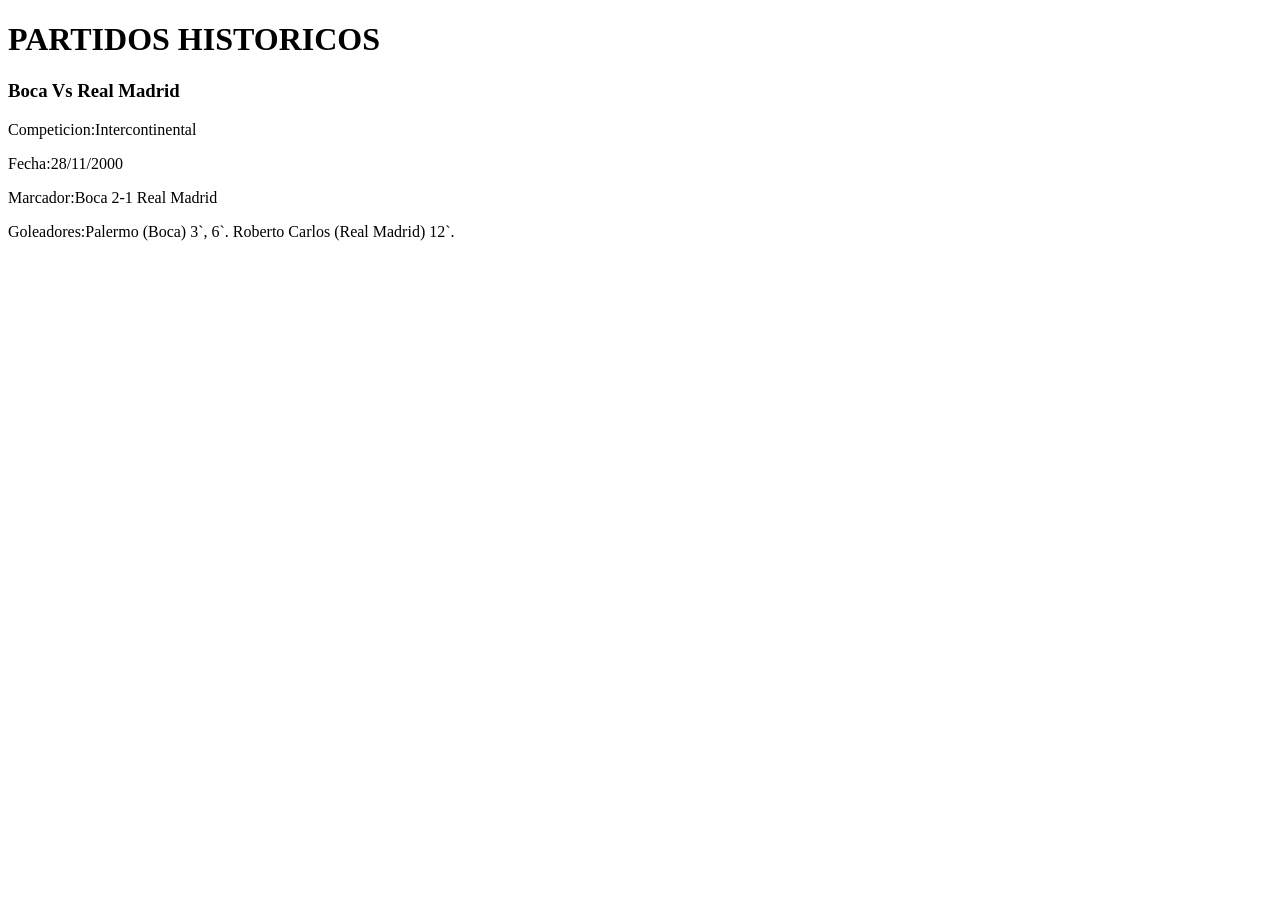
==== index.html @ b34ece8d "Add files via upload" ====
<!DOCTYPE html>
<html lang="es">
<head>
    <meta charset="UTF-8">
    <meta name="viewport" content="width=device-width, initial-scale=1.0"> <link rel="stylesheet" href="style.css">
    <title>Tp Final Futbol </title>
</head>
<body>
    <HEADER>
    <h1>PARTIDOS HISTORICOS</h1>
</HEADER>
<NAV></NAV>
<MAIN>
    <h3>Boca Vs Real Madrid</h3>
<p>Competicion:Intercontinental</p>
<p>Fecha:28/11/2000</p>
<p>Marcador:Boca 2-1 Real Madrid
<p>Goleadores:Palermo (Boca) 3`, 6`.  Roberto Carlos (Real Madrid) 12`.  </p>

</p>
</MAIN>
<FOOTER></FOOTER>
</body>
</html>
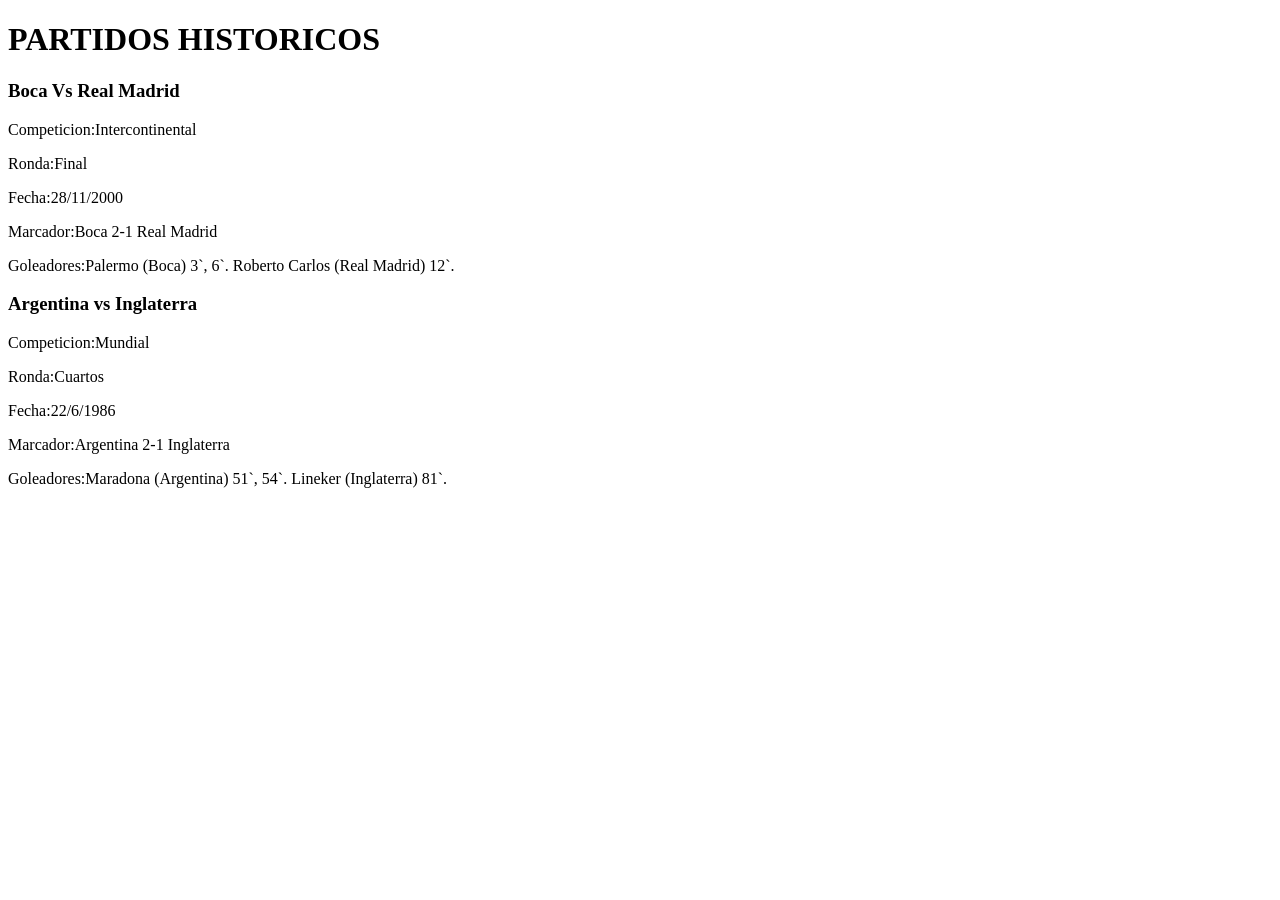
==== commit af781a38: "Update index.html" ====
--- a/index.html
+++ b/index.html
@@ -13,12 +13,18 @@
 <MAIN>
     <h3>Boca Vs Real Madrid</h3>
 <p>Competicion:Intercontinental</p>
+    <p>Ronda:Final</p>
 <p>Fecha:28/11/2000</p>
-<p>Marcador:Boca 2-1 Real Madrid
+<p>Marcador:Boca 2-1 Real Madrid</p>
 <p>Goleadores:Palermo (Boca) 3`, 6`.  Roberto Carlos (Real Madrid) 12`.  </p>
-
 </p>
+     <h3>Argentina vs Inglaterra</h3>
+    <p>Competicion:Mundial</p>
+    <p>Ronda:Cuartos</p>
+<p>Fecha:22/6/1986</p>
+    <p>Marcador:Argentina 2-1 Inglaterra</p>
+    <p>Goleadores:Maradona (Argentina) 51`, 54`.  Lineker (Inglaterra) 81`.  </p>
 </MAIN>
 <FOOTER></FOOTER>
 </body>
-</html>+</html>
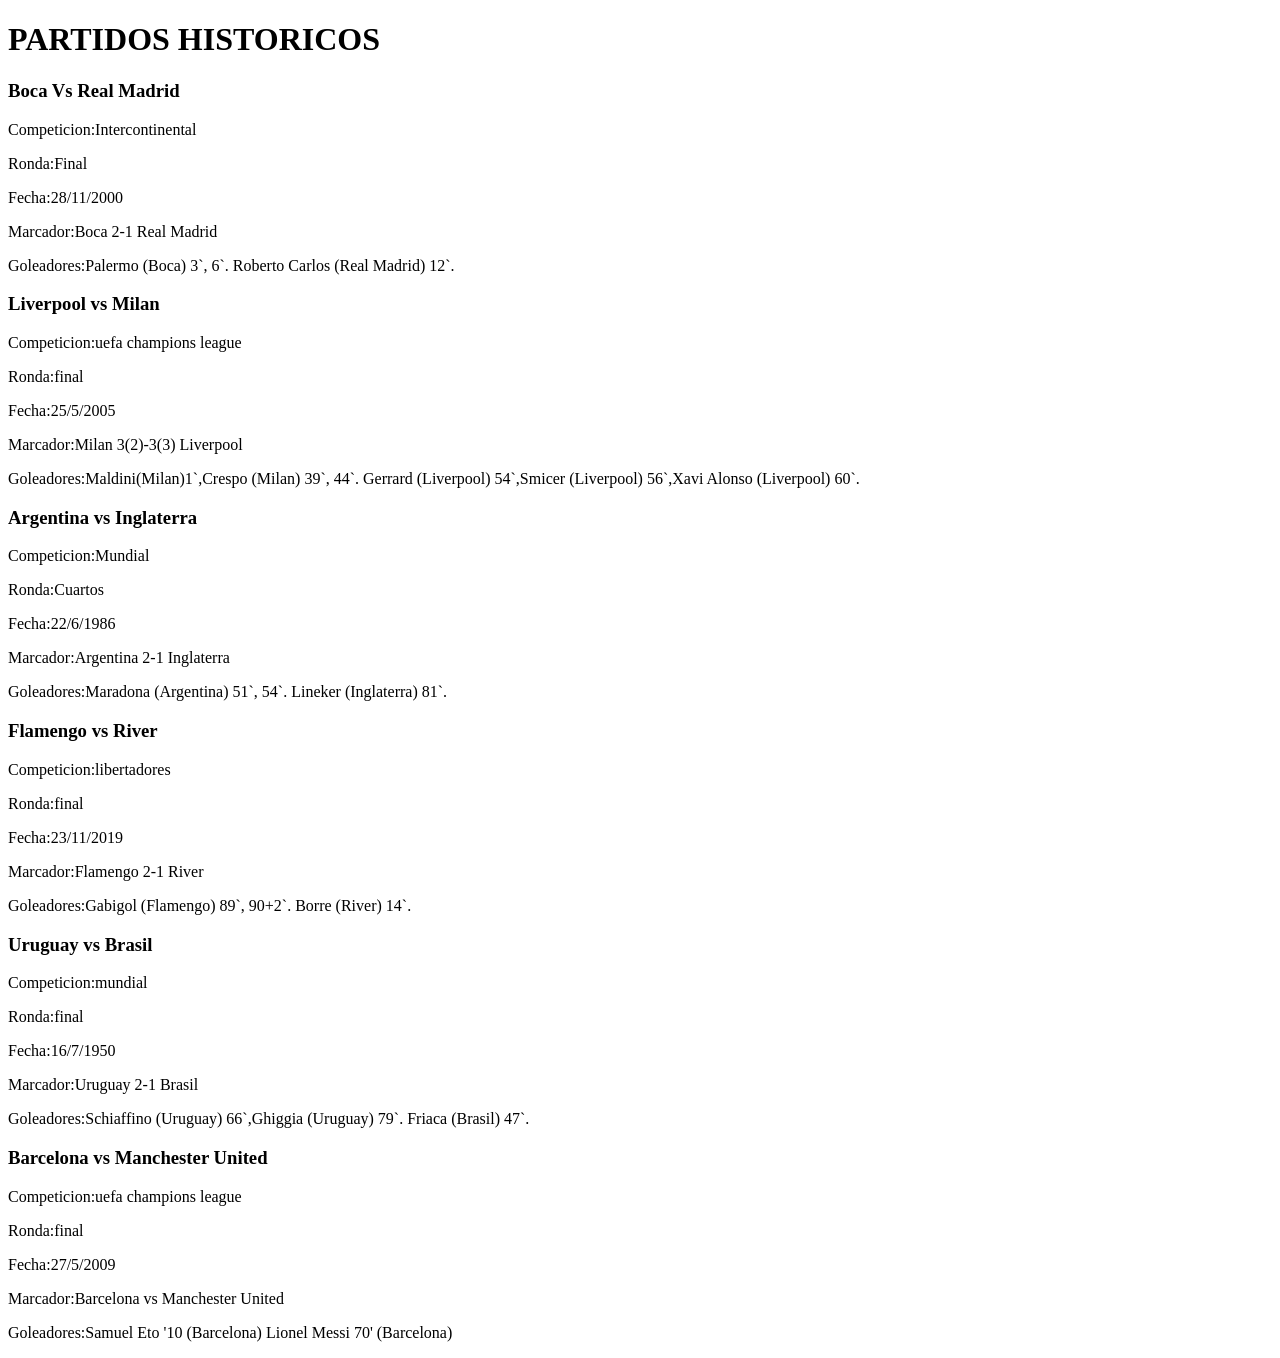
==== commit 899e549c: "Update index.html" ====
--- a/index.html
+++ b/index.html
@@ -18,12 +18,40 @@
 <p>Marcador:Boca 2-1 Real Madrid</p>
 <p>Goleadores:Palermo (Boca) 3`, 6`.  Roberto Carlos (Real Madrid) 12`.  </p>
 </p>
-     <h3>Argentina vs Inglaterra</h3>
+     <h3>Liverpool vs Milan</h3>
+    <p>Competicion:uefa champions league</p>
+    <p>Ronda:final</p>
+<p>Fecha:25/5/2005</p>
+    <p>Marcador:Milan 3(2)-3(3) Liverpool</p>
+    <p>Goleadores:Maldini(Milan)1`,Crespo (Milan) 39`, 44`.  Gerrard (Liverpool) 54`,Smicer (Liverpool) 56`,Xavi Alonso (Liverpool) 60`.  </p>
+    
+    <h3>Argentina vs Inglaterra</h3>
     <p>Competicion:Mundial</p>
     <p>Ronda:Cuartos</p>
 <p>Fecha:22/6/1986</p>
     <p>Marcador:Argentina 2-1 Inglaterra</p>
     <p>Goleadores:Maradona (Argentina) 51`, 54`.  Lineker (Inglaterra) 81`.  </p>
+
+    <h3>Flamengo vs River</h3>
+    <p>Competicion:libertadores</p>
+    <p>Ronda:final</p>
+<p>Fecha:23/11/2019</p>
+    <p>Marcador:Flamengo 2-1 River</p>
+    <p>Goleadores:Gabigol (Flamengo) 89`, 90+2`.  Borre (River) 14`.  </p>
+
+           <h3>Uruguay vs Brasil</h3>
+    <p>Competicion:mundial</p>
+    <p>Ronda:final</p>
+<p>Fecha:16/7/1950</p>
+    <p>Marcador:Uruguay 2-1 Brasil</p>
+    <p>Goleadores:Schiaffino (Uruguay) 66`,Ghiggia (Uruguay) 79`.  Friaca (Brasil) 47`.  </p>
+
+    <h3>Barcelona vs Manchester United</h3>
+    <p>Competicion:uefa champions league</p>
+    <p>Ronda:final</p>
+<p>Fecha:27/5/2009</p>
+    <p>Marcador:Barcelona vs Manchester United</p>
+    <p>Goleadores:Samuel Eto '10 (Barcelona) Lionel Messi 70' (Barcelona)</p>
 </MAIN>
 <FOOTER></FOOTER>
 </body>
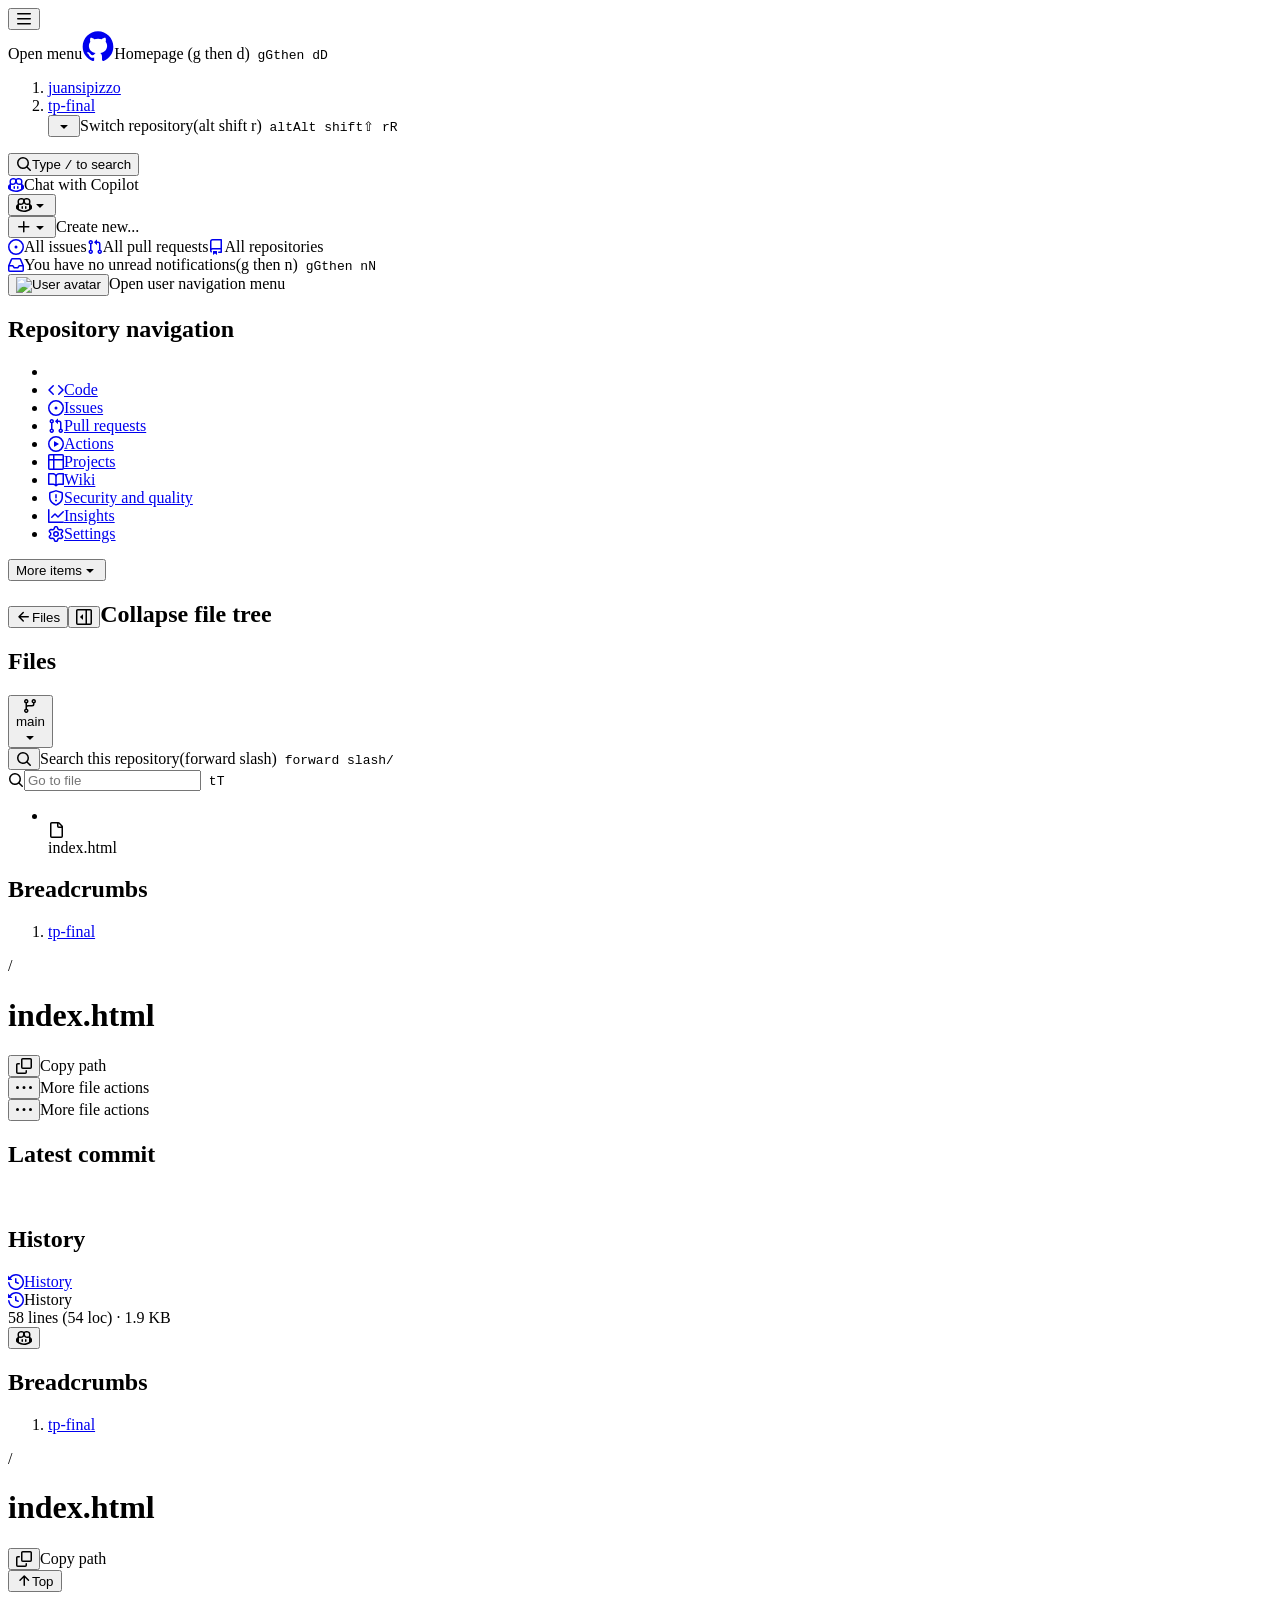
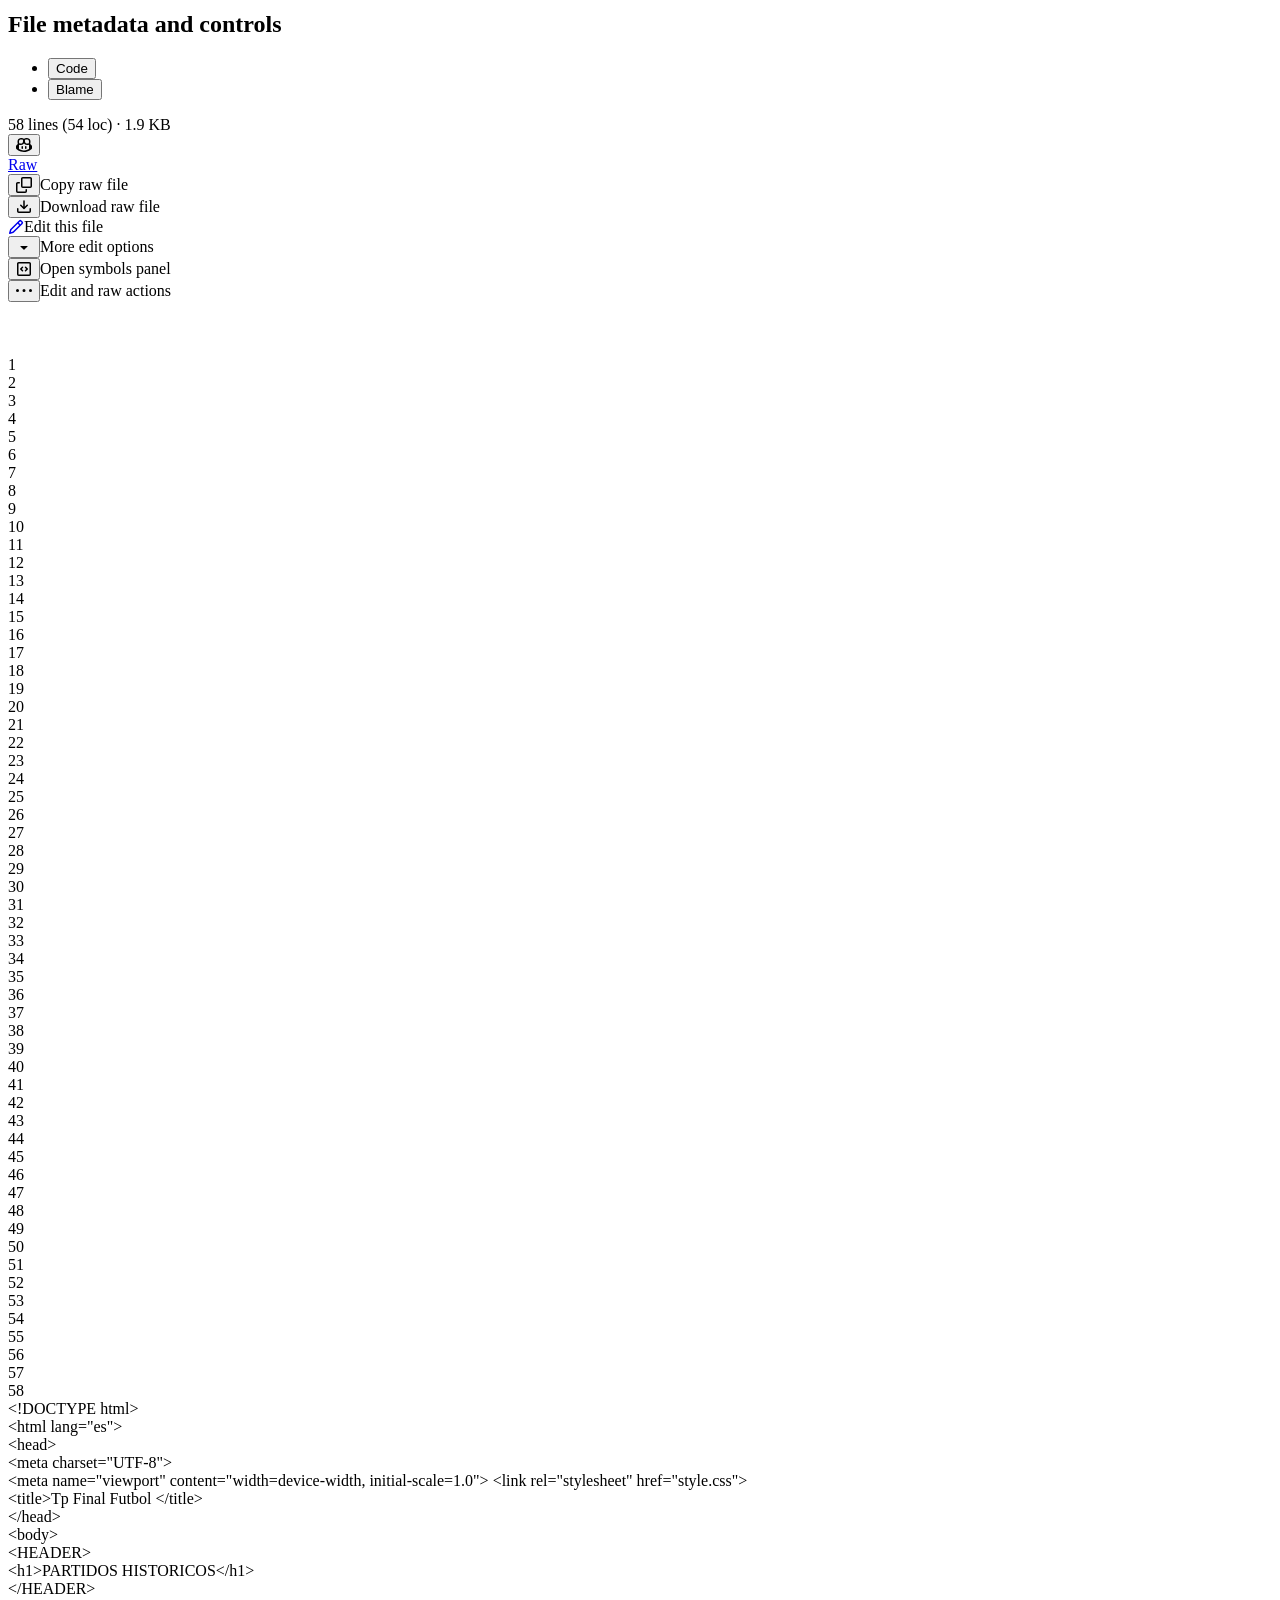
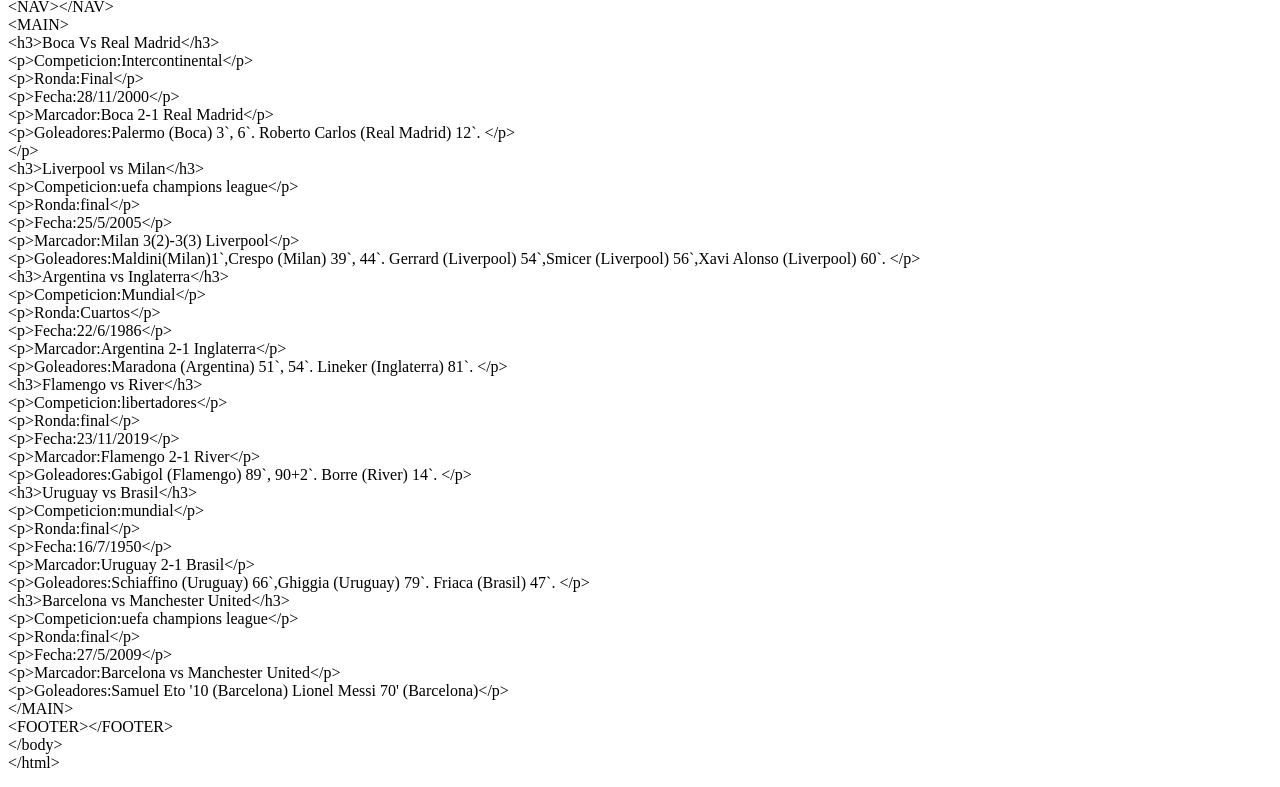
==== commit 0c109c31: "Add files via upload" ====
--- a/index.html
+++ b/index.html
@@ -1,58 +1,88 @@
-<!DOCTYPE html>
-<html lang="es">
-<head>
-    <meta charset="UTF-8">
-    <meta name="viewport" content="width=device-width, initial-scale=1.0"> <link rel="stylesheet" href="style.css">
-    <title>Tp Final Futbol </title>
-</head>
-<body>
-    <HEADER>
-    <h1>PARTIDOS HISTORICOS</h1>
-</HEADER>
-<NAV></NAV>
-<MAIN>
-    <h3>Boca Vs Real Madrid</h3>
-<p>Competicion:Intercontinental</p>
-    <p>Ronda:Final</p>
-<p>Fecha:28/11/2000</p>
-<p>Marcador:Boca 2-1 Real Madrid</p>
-<p>Goleadores:Palermo (Boca) 3`, 6`.  Roberto Carlos (Real Madrid) 12`.  </p>
-</p>
-     <h3>Liverpool vs Milan</h3>
-    <p>Competicion:uefa champions league</p>
-    <p>Ronda:final</p>
-<p>Fecha:25/5/2005</p>
-    <p>Marcador:Milan 3(2)-3(3) Liverpool</p>
-    <p>Goleadores:Maldini(Milan)1`,Crespo (Milan) 39`, 44`.  Gerrard (Liverpool) 54`,Smicer (Liverpool) 56`,Xavi Alonso (Liverpool) 60`.  </p>
-    
-    <h3>Argentina vs Inglaterra</h3>
-    <p>Competicion:Mundial</p>
-    <p>Ronda:Cuartos</p>
-<p>Fecha:22/6/1986</p>
-    <p>Marcador:Argentina 2-1 Inglaterra</p>
-    <p>Goleadores:Maradona (Argentina) 51`, 54`.  Lineker (Inglaterra) 81`.  </p>
-
-    <h3>Flamengo vs River</h3>
-    <p>Competicion:libertadores</p>
-    <p>Ronda:final</p>
-<p>Fecha:23/11/2019</p>
-    <p>Marcador:Flamengo 2-1 River</p>
-    <p>Goleadores:Gabigol (Flamengo) 89`, 90+2`.  Borre (River) 14`.  </p>
-
-           <h3>Uruguay vs Brasil</h3>
-    <p>Competicion:mundial</p>
-    <p>Ronda:final</p>
-<p>Fecha:16/7/1950</p>
-    <p>Marcador:Uruguay 2-1 Brasil</p>
-    <p>Goleadores:Schiaffino (Uruguay) 66`,Ghiggia (Uruguay) 79`.  Friaca (Brasil) 47`.  </p>
-
-    <h3>Barcelona vs Manchester United</h3>
-    <p>Competicion:uefa champions league</p>
-    <p>Ronda:final</p>
-<p>Fecha:27/5/2009</p>
-    <p>Marcador:Barcelona vs Manchester United</p>
-    <p>Goleadores:Samuel Eto '10 (Barcelona) Lionel Messi 70' (Barcelona)</p>
-</MAIN>
-<FOOTER></FOOTER>
-</body>
-</html>
+<!DOCTYPE html><html lang="en" data-render-ssr="true" data-color-mode="auto" data-light-theme="light" data-dark-theme="dark" data-a11y-animated-images="system" data-a11y-link-underlines="true"><head><meta charSet="utf-8" nonce="lB9v65VS9XX6koEUtqwGjAA6dNMVerH3"/><meta name="viewport" content="width=device-width, initial-scale=1" nonce="lB9v65VS9XX6koEUtqwGjAA6dNMVerH3"/><link rel="preload" as="image" href="https://avatars.githubusercontent.com/u/286946230?v=4&amp;size=64"/><style data-precedence="github-ui-cascade-layer-order" data-href="github-ui-cascade-layer-order">@layer primer-css-base,primer-react,recipes,properties,tailwind-theme,utilities;</style><link rel="stylesheet" href="https://github.githubassets.com/assets/index-JVHuKBxQ.css" crossorigin="anonymous" nonce="lB9v65VS9XX6koEUtqwGjAA6dNMVerH3" data-precedence="default"/><link rel="stylesheet" href="https://github.githubassets.com/assets/light-Az9Ud4P0.css" data-theme="light" crossorigin="anonymous" nonce="lB9v65VS9XX6koEUtqwGjAA6dNMVerH3" data-precedence="default"/><link rel="stylesheet" href="https://github.githubassets.com/assets/dark-DeeaFiWu.css" data-theme="dark" crossorigin="anonymous" nonce="lB9v65VS9XX6koEUtqwGjAA6dNMVerH3" data-precedence="default"/><link rel="stylesheet" href="https://github.githubassets.com/assets/index-CFP59paw.css" crossorigin="anonymous" nonce="lB9v65VS9XX6koEUtqwGjAA6dNMVerH3" data-precedence="default"/><link rel="stylesheet" href="https://github.githubassets.com/assets/index-D-S89MAN.css" crossorigin="anonymous" nonce="lB9v65VS9XX6koEUtqwGjAA6dNMVerH3" data-precedence="default"/><link rel="stylesheet" href="https://github.githubassets.com/assets/primer-react-CdEtzIRW.css" crossorigin="anonymous" nonce="lB9v65VS9XX6koEUtqwGjAA6dNMVerH3" data-precedence="default"/><link rel="stylesheet" href="https://github.githubassets.com/assets/index-CLhPa--3.css" crossorigin="anonymous" nonce="lB9v65VS9XX6koEUtqwGjAA6dNMVerH3" data-precedence="default"/><link rel="stylesheet" href="https://github.githubassets.com/assets/IpmBannerBase-Cty3zTqp.css" crossorigin="anonymous" nonce="lB9v65VS9XX6koEUtqwGjAA6dNMVerH3" data-precedence="default"/><link rel="stylesheet" href="https://github.githubassets.com/assets/src-CFvXHJMG.css" crossorigin="anonymous" nonce="lB9v65VS9XX6koEUtqwGjAA6dNMVerH3" data-precedence="default"/><link rel="stylesheet" href="https://github.githubassets.com/assets/GlobalNavLayout-sWz09SiO.css" crossorigin="anonymous" nonce="lB9v65VS9XX6koEUtqwGjAA6dNMVerH3" data-precedence="default"/><link rel="stylesheet" href="https://github.githubassets.com/assets/repo-layout-BaOgDBBg.css" crossorigin="anonymous" nonce="lB9v65VS9XX6koEUtqwGjAA6dNMVerH3" data-precedence="default"/><link rel="stylesheet" href="https://github.githubassets.com/assets/ReposHeaderRefSelector-B9UxEzc7.css" crossorigin="anonymous" nonce="lB9v65VS9XX6koEUtqwGjAA6dNMVerH3" data-precedence="default"/><link rel="stylesheet" href="https://github.githubassets.com/assets/repos-file-tree-view-4Z0gRkfs.css" crossorigin="anonymous" nonce="lB9v65VS9XX6koEUtqwGjAA6dNMVerH3" data-precedence="default"/><link rel="stylesheet" href="https://github.githubassets.com/assets/ScrollMarksContainer-jgZd6-5D.css" crossorigin="anonymous" nonce="lB9v65VS9XX6koEUtqwGjAA6dNMVerH3" data-precedence="default"/><link rel="stylesheet" href="https://github.githubassets.com/assets/SharedPageLayout-kmFQ-Zzm.css" crossorigin="anonymous" nonce="lB9v65VS9XX6koEUtqwGjAA6dNMVerH3" data-precedence="default"/><link rel="stylesheet" href="https://github.githubassets.com/assets/CodeViewHeader-Bqa0zymU.css" crossorigin="anonymous" nonce="lB9v65VS9XX6koEUtqwGjAA6dNMVerH3" data-precedence="default"/><link rel="stylesheet" href="https://github.githubassets.com/assets/layout-DKvBDqaB.css" crossorigin="anonymous" nonce="lB9v65VS9XX6koEUtqwGjAA6dNMVerH3" data-precedence="default"/><link rel="stylesheet" href="https://github.githubassets.com/assets/file-tree-layout-BDWI1weM.css" crossorigin="anonymous" nonce="lB9v65VS9XX6koEUtqwGjAA6dNMVerH3" data-precedence="default"/><link rel="stylesheet" href="https://github.githubassets.com/assets/LinkButton-Cn8HxVbV.css" crossorigin="anonymous" nonce="lB9v65VS9XX6koEUtqwGjAA6dNMVerH3" data-precedence="default"/><link rel="stylesheet" href="https://github.githubassets.com/assets/CodeLine-DkjwygCs.css" crossorigin="anonymous" nonce="lB9v65VS9XX6koEUtqwGjAA6dNMVerH3" data-precedence="default"/><link rel="stylesheet" href="https://github.githubassets.com/assets/AddFileDropdownButton-DAJ6xZPB.css" crossorigin="anonymous" nonce="lB9v65VS9XX6koEUtqwGjAA6dNMVerH3" data-precedence="default"/><link rel="stylesheet" href="https://github.githubassets.com/assets/NavigationMenu-Dv56f9B9.css" crossorigin="anonymous" nonce="lB9v65VS9XX6koEUtqwGjAA6dNMVerH3" data-precedence="default"/><link rel="stylesheet" href="https://github.githubassets.com/assets/CodeViewContextBanners-BmIDPvhj.css" crossorigin="anonymous" nonce="lB9v65VS9XX6koEUtqwGjAA6dNMVerH3" data-precedence="default"/><link rel="stylesheet" href="https://github.githubassets.com/assets/CodeViewBanners-DaGyN4gM.css" crossorigin="anonymous" nonce="lB9v65VS9XX6koEUtqwGjAA6dNMVerH3" data-precedence="default"/><link rel="stylesheet" href="https://github.githubassets.com/assets/Panel-ErmkviJf.css" crossorigin="anonymous" nonce="lB9v65VS9XX6koEUtqwGjAA6dNMVerH3" data-precedence="default"/><link rel="stylesheet" href="https://github.githubassets.com/assets/CopilotPopover-NYGjXNpc.css" crossorigin="anonymous" nonce="lB9v65VS9XX6koEUtqwGjAA6dNMVerH3" data-precedence="default"/><link rel="stylesheet" href="https://github.githubassets.com/assets/SpacesOwnerDropdown-UwSvB4-I.css" crossorigin="anonymous" nonce="lB9v65VS9XX6koEUtqwGjAA6dNMVerH3" data-precedence="default"/><link rel="stylesheet" href="https://github.githubassets.com/assets/BlobViewContent-pUr8orpj.css" crossorigin="anonymous" nonce="lB9v65VS9XX6koEUtqwGjAA6dNMVerH3" data-precedence="default"/><link rel="stylesheet" href="https://github.githubassets.com/assets/CodeView-BI3vmOsV.css" crossorigin="anonymous" nonce="lB9v65VS9XX6koEUtqwGjAA6dNMVerH3" data-precedence="default"/><script type="importmap" nonce="lB9v65VS9XX6koEUtqwGjAA6dNMVerH3">{"imports":{"react":"https://github.githubassets.com/assets/react-fa5e2e82e6e0ecc0.js","react/compiler-runtime":"https://github.githubassets.com/assets/react-compiler-runtime-4610bd6d3de9c049.js","scheduler":"https://github.githubassets.com/assets/scheduler-58b860b049ca307c.js","react-dom":"https://github.githubassets.com/assets/react-dom-c7f52540bb6b77ed.js","react-dom/client":"https://github.githubassets.com/assets/react-dom-client-35b308126995de85.js","react-is":"https://github.githubassets.com/assets/react-is-e0b593954b4706d8.js","react/jsx-dev-runtime":"https://github.githubassets.com/assets/react-jsx-dev-runtime-ea55d68667d559e5.js","react/jsx-runtime":"https://github.githubassets.com/assets/react-jsx-runtime-4915cb0f5b3aff04.js","react-reconciler":"https://github.githubassets.com/assets/react-reconciler-8e99e505c4429605.js"}}</script><meta name="react-profiling" content="0"/><link rel="modulepreload" href="https://github.githubassets.com/assets/react-fa5e2e82e6e0ecc0.js" crossorigin="anonymous" nonce="lB9v65VS9XX6koEUtqwGjAA6dNMVerH3"/><link rel="modulepreload" href="https://github.githubassets.com/assets/react-compiler-runtime-4610bd6d3de9c049.js" crossorigin="anonymous" nonce="lB9v65VS9XX6koEUtqwGjAA6dNMVerH3"/><link rel="modulepreload" href="https://github.githubassets.com/assets/scheduler-58b860b049ca307c.js" crossorigin="anonymous" nonce="lB9v65VS9XX6koEUtqwGjAA6dNMVerH3"/><link rel="modulepreload" href="https://github.githubassets.com/assets/react-dom-c7f52540bb6b77ed.js" crossorigin="anonymous" nonce="lB9v65VS9XX6koEUtqwGjAA6dNMVerH3"/><link rel="modulepreload" href="https://github.githubassets.com/assets/react-dom-client-35b308126995de85.js" crossorigin="anonymous" nonce="lB9v65VS9XX6koEUtqwGjAA6dNMVerH3"/><link rel="modulepreload" href="https://github.githubassets.com/assets/react-is-e0b593954b4706d8.js" crossorigin="anonymous" nonce="lB9v65VS9XX6koEUtqwGjAA6dNMVerH3"/><link rel="modulepreload" href="https://github.githubassets.com/assets/react-jsx-runtime-4915cb0f5b3aff04.js" crossorigin="anonymous" nonce="lB9v65VS9XX6koEUtqwGjAA6dNMVerH3"/><link rel="modulepreload" href="https://github.githubassets.com/assets/react-reconciler-8e99e505c4429605.js" crossorigin="anonymous" nonce="lB9v65VS9XX6koEUtqwGjAA6dNMVerH3"/><meta name="release" content="f31f9c89203c022acdb651c34ae048cf41764208"/><meta name="fetch-nonce" content="v2:4ab814ad-b1eb-46e3-ba38-34c578c1a547"/><meta name="theme-color" content="#1e2327"/><meta name="color-scheme" content="light dark"/><meta name="react-app-name" content="code-view"/><meta name="route-pattern" content="/$owner/$repo/blob/$branch/$" data-datadog-rum-route-pattern=""/><meta name="data-router-route-id" content="codeViewBlobRoute"/><link rel="mask-icon" href="https://github.githubassets.com/pinned-octocat.svg" color="#000000"/><link rel="alternate icon" class="js-site-favicon" type="image/png" href="https://github.githubassets.com/favicons/favicon.png"/><link rel="icon" class="js-site-favicon" type="image/svg+xml" href="https://github.githubassets.com/favicons/favicon.svg" data-base-href="https://github.githubassets.com/favicons/favicon"/><link rel="apple-touch-icon" href="https://github.githubassets.com/apple-touch-icon.png"/><link rel="apple-touch-icon" sizes="180x180" href="https://github.githubassets.com/apple-touch-icon-180x180.png"/><meta name="browser-errors-url" content="https://api.github.com/_private/browser/errors?service=ui"/><meta name="browser-stats-url" content="https://api.github.com/_private/browser/stats?service=ui"/><meta name="octolytics-url" content="https://collector.github.com/github/collect"/><link rel="shared-web-socket" href="wss://alive.github.com/_sockets/u/286946230/ws?session=eyJ2IjoiVjMiLCJ1IjoyODY5NDYyMzAsInMiOjI0MDI4MjgzMDYsImMiOjQwODQ3MjIyNzIsInQiOjE3OTM5NjQ2OTZ9--84c282ada5ffc7866671de4d299a5a2e048a2a39a3cd5d677f807ea8026fd578" data-refresh-url="/_alive" data-session-id="cd9079eec43e71b030f714e8e4dbab660286acfb26721440516af0ba77f69ee3"/><meta property="csp-nonce" content="lB9v65VS9XX6koEUtqwGjAA6dNMVerH3"/><title>tp-final/index.html at main · juansipizzo/tp-final</title><meta name="ui-service" content="true" nonce="lB9v65VS9XX6koEUtqwGjAA6dNMVerH3"/><meta name="user-login" content="juansipizzo" nonce="lB9v65VS9XX6koEUtqwGjAA6dNMVerH3"/><meta name="octolytics-actor-id" content="286946230" nonce="lB9v65VS9XX6koEUtqwGjAA6dNMVerH3"/><meta name="octolytics-actor-login" content="juansipizzo" nonce="lB9v65VS9XX6koEUtqwGjAA6dNMVerH3"/><meta name="octolytics-actor-hash" content="547f2f9a90405ea2e94d1430b79dcb5163d807555f78c7e57917a1a2a2f8c7aa" nonce="lB9v65VS9XX6koEUtqwGjAA6dNMVerH3"/><meta name="keyboard-shortcuts-preference" content="all" nonce="lB9v65VS9XX6koEUtqwGjAA6dNMVerH3"/><meta name="hovercards-preference" content="true" nonce="lB9v65VS9XX6koEUtqwGjAA6dNMVerH3"/><meta name="announcement-preference-hovercard" content="true" nonce="lB9v65VS9XX6koEUtqwGjAA6dNMVerH3"/><meta name="current-repo-nwo" content="juansipizzo/tp-final" nonce="lB9v65VS9XX6koEUtqwGjAA6dNMVerH3"/><link rel="modulepreload" href="https://github.githubassets.com/assets/index-DKW39fPb.js" crossorigin="anonymous" nonce="lB9v65VS9XX6koEUtqwGjAA6dNMVerH3"/><link rel="modulepreload" href="https://github.githubassets.com/assets/rolldown-runtime-C1w6yGGe.js" crossorigin="anonymous" nonce="lB9v65VS9XX6koEUtqwGjAA6dNMVerH3"/><link rel="modulepreload" href="https://github.githubassets.com/assets/primer-react-Bl_tew_I.js" crossorigin="anonymous" nonce="lB9v65VS9XX6koEUtqwGjAA6dNMVerH3"/><link rel="modulepreload" href="https://github.githubassets.com/assets/router-BheHAwwt.js" crossorigin="anonymous" nonce="lB9v65VS9XX6koEUtqwGjAA6dNMVerH3"/><link rel="modulepreload" href="https://github.githubassets.com/assets/octicons~index~global-nav-layout~global-nav-layout~layout~index~tree~tree-delete~repo-overv~chxj5r25-CzkR1XBz.js" crossorigin="anonymous" nonce="lB9v65VS9XX6koEUtqwGjAA6dNMVerH3"/><link rel="modulepreload" href="https://github.githubassets.com/assets/octicons~index~global-nav-layout~global-nav-layout~layout~index~IssueViewer~AgentSessionPan~ic13v5a2-DLSvbEDE.js" crossorigin="anonymous" nonce="lB9v65VS9XX6koEUtqwGjAA6dNMVerH3"/><link rel="modulepreload" href="https://github.githubassets.com/assets/octicons~index~global-nav-layout~global-nav-layout~layout~index~preload-quick-search~quick-~gwpi1zv1-B3dhzQm9.js" crossorigin="anonymous" nonce="lB9v65VS9XX6koEUtqwGjAA6dNMVerH3"/><link rel="modulepreload" href="https://github.githubassets.com/assets/octicons~index~layout~index~Pulls~Issues~preload-quick-search~quick-search~IssueViewer~Dash~r6kkmrt4-DQ9O4dSB.js" crossorigin="anonymous" nonce="lB9v65VS9XX6koEUtqwGjAA6dNMVerH3"/><link rel="modulepreload" href="https://github.githubassets.com/assets/octicons~index~layout~index~preload-quick-search~quick-search~IssueViewer~DashboardIssueVie~bo54cxxj-49Hjrm-K.js" crossorigin="anonymous" nonce="lB9v65VS9XX6koEUtqwGjAA6dNMVerH3"/><link rel="modulepreload" href="https://github.githubassets.com/assets/octicons~index~global-nav-layout~global-nav-layout~layout~index~repo-layout~tree~repo-overv~jluo1neb-BYjfw3ra.js" crossorigin="anonymous" nonce="lB9v65VS9XX6koEUtqwGjAA6dNMVerH3"/><link rel="modulepreload" href="https://github.githubassets.com/assets/octicons~index~global-nav-layout~global-nav-layout~layout~index~tree~repo-overview~quick-se~gyntybus-ClGv3_b5.js" crossorigin="anonymous" nonce="lB9v65VS9XX6koEUtqwGjAA6dNMVerH3"/><link rel="modulepreload" href="https://github.githubassets.com/assets/octicons~index~global-nav-layout~global-nav-layout~layout~index~tree~repo-overview~layout~q~crsr9d0q-CLsOHXnb.js" crossorigin="anonymous" nonce="lB9v65VS9XX6koEUtqwGjAA6dNMVerH3"/><link rel="modulepreload" href="https://github.githubassets.com/assets/octicons~index~global-nav-layout~global-nav-layout~layout~index~preload-quick-search~quick-~hwi3b98g-DnF9gkhh.js" crossorigin="anonymous" nonce="lB9v65VS9XX6koEUtqwGjAA6dNMVerH3"/><link rel="modulepreload" href="https://github.githubassets.com/assets/octicons~index~tree~repo-overview~blob~blame~quick-search~IssueViewer~DashboardIssueViewerW~ezgwhn3h-BQJYB3j6.js" crossorigin="anonymous" nonce="lB9v65VS9XX6koEUtqwGjAA6dNMVerH3"/><link rel="modulepreload" href="https://github.githubassets.com/assets/octicons~index~global-nav-layout~global-nav-layout~layout~index~tree~repo-overview~layout~b~ljs5ekfn-Dt4oEj-A.js" crossorigin="anonymous" nonce="lB9v65VS9XX6koEUtqwGjAA6dNMVerH3"/><link rel="modulepreload" href="https://github.githubassets.com/assets/octicons~index~layout~index~CommandPaletteDotcom~SquirrelIcon~RowsIcon~NorthStarIcon~MoonIc~obg5ruvj-CD8fkWsl.js" crossorigin="anonymous" nonce="lB9v65VS9XX6koEUtqwGjAA6dNMVerH3"/><link rel="modulepreload" href="https://github.githubassets.com/assets/octicons~index~layout~index~tree~tree-delete~repo-overview~layout~file-tree-layout~delete~b~gfdya7v6-CCC5BV4H.js" crossorigin="anonymous" nonce="lB9v65VS9XX6koEUtqwGjAA6dNMVerH3"/><link rel="modulepreload" href="https://github.githubassets.com/assets/octicons~index~layout~index~tree~repo-overview~blob~blame~IssueViewer~DashboardIssueViewerW~eaamt84l-DLsnMLaX.js" crossorigin="anonymous" nonce="lB9v65VS9XX6koEUtqwGjAA6dNMVerH3"/><link rel="modulepreload" href="https://github.githubassets.com/assets/octicons~index~global-nav-layout~global-nav-layout~layout~index~tree~repo-overview~layout~p~exzxwib5-BKBgKZNA.js" crossorigin="anonymous" nonce="lB9v65VS9XX6koEUtqwGjAA6dNMVerH3"/><link rel="modulepreload" href="https://github.githubassets.com/assets/octicons~index~layout~index~tree~repo-overview~layout~preload-quick-search~quick-search~Glo~hlx4q4dv-eF1da62B.js" crossorigin="anonymous" nonce="lB9v65VS9XX6koEUtqwGjAA6dNMVerH3"/><link rel="modulepreload" href="https://github.githubassets.com/assets/octicons~index~tree~repo-overview~layout~quick-search~IssueViewer~DashboardIssueViewerWrapp~np9mlni7-B-LWWYUW.js" crossorigin="anonymous" nonce="lB9v65VS9XX6koEUtqwGjAA6dNMVerH3"/><link rel="modulepreload" href="https://github.githubassets.com/assets/octicons~index~blob-layout~file-tree-layout~tree~global-nav-layout~global-nav-layout~layout~diz8hqvh-BGo0Z3LU.js" crossorigin="anonymous" nonce="lB9v65VS9XX6koEUtqwGjAA6dNMVerH3"/><link rel="modulepreload" href="https://github.githubassets.com/assets/octicons~index~ClientError~global-nav-layout~global-nav-layout~SavedSearchesDialog~Feedback~noy26xzu-BD-uxeTW.js" crossorigin="anonymous" nonce="lB9v65VS9XX6koEUtqwGjAA6dNMVerH3"/><link rel="modulepreload" href="https://github.githubassets.com/assets/octicons~index~layout~index~tree~repo-overview~layout~preload-quick-search~quick-search~Iss~e27kcyom-CBYf232-.js" crossorigin="anonymous" nonce="lB9v65VS9XX6koEUtqwGjAA6dNMVerH3"/><link rel="modulepreload" href="https://github.githubassets.com/assets/octicons~index~IssueViewer~DashboardIssueViewerWrapper~CopilotImmersiveEmbedded~SubIssuesLi~on4lopcz-B3yM6MpV.js" crossorigin="anonymous" nonce="lB9v65VS9XX6koEUtqwGjAA6dNMVerH3"/><link rel="modulepreload" href="https://github.githubassets.com/assets/octicons~index~tree~repo-overview~blob~blame~IssueViewer~DashboardIssueViewerWrapper~Copilo~gyadqp6o-C86LFeRq.js" crossorigin="anonymous" nonce="lB9v65VS9XX6koEUtqwGjAA6dNMVerH3"/><link rel="modulepreload" href="https://github.githubassets.com/assets/octicons~index~layout~index~tree~repo-overview~layout~blob~blame~preload-quick-search~quick~cq473i2y-Bkx1a1s8.js" crossorigin="anonymous" nonce="lB9v65VS9XX6koEUtqwGjAA6dNMVerH3"/><link rel="modulepreload" href="https://github.githubassets.com/assets/octicons~index~global-nav-layout~global-nav-layout~tree~repo-overview~layout~quick-search~I~dzjggyck-BRGhtbxn.js" crossorigin="anonymous" nonce="lB9v65VS9XX6koEUtqwGjAA6dNMVerH3"/><link rel="modulepreload" href="https://github.githubassets.com/assets/octicons~index~SavedSearchesDialog~layout~index~IssueViewer~DashboardIssueViewerWrapper~Cre~ktnl01e4-DjMCFrsq.js" crossorigin="anonymous" nonce="lB9v65VS9XX6koEUtqwGjAA6dNMVerH3"/><link rel="modulepreload" href="https://github.githubassets.com/assets/octicons~index~layout~index~tree~tree-delete~repo-overview~layout~file-tree-layout~delete~b~cf0we9pq-vaCigYZW.js" crossorigin="anonymous" nonce="lB9v65VS9XX6koEUtqwGjAA6dNMVerH3"/><link rel="modulepreload" href="https://github.githubassets.com/assets/global-nav-layout-acTJo2tr.js" crossorigin="anonymous" nonce="lB9v65VS9XX6koEUtqwGjAA6dNMVerH3"/><link rel="modulepreload" href="https://github.githubassets.com/assets/GlobalNavLayout-BCw4O8l2.js" crossorigin="anonymous" nonce="lB9v65VS9XX6koEUtqwGjAA6dNMVerH3"/><link rel="modulepreload" href="https://github.githubassets.com/assets/octicons~global-nav-layout~global-nav-layout~layout~SparklesFillIcon~SparkleIcon~PersonAddI~kfcd8j6g-cch-Bvxe.js" crossorigin="anonymous" nonce="lB9v65VS9XX6koEUtqwGjAA6dNMVerH3"/><link rel="modulepreload" href="https://github.githubassets.com/assets/octicons~global-nav-layout~global-nav-layout~layout~index~tree~repo-overview~blob~blame~Tas~lstprs6z-CInF-DGL.js" crossorigin="anonymous" nonce="lB9v65VS9XX6koEUtqwGjAA6dNMVerH3"/><link rel="modulepreload" href="https://github.githubassets.com/assets/handoff-storage-CSql4hi3.js" crossorigin="anonymous" nonce="lB9v65VS9XX6koEUtqwGjAA6dNMVerH3"/><link rel="modulepreload" href="https://github.githubassets.com/assets/contributed-instructions-DQNddaLl.js" crossorigin="anonymous" nonce="lB9v65VS9XX6koEUtqwGjAA6dNMVerH3"/><link rel="modulepreload" href="https://github.githubassets.com/assets/copilot-chat-events-B-7DdDOI.js" crossorigin="anonymous" nonce="lB9v65VS9XX6koEUtqwGjAA6dNMVerH3"/><link rel="modulepreload" href="https://github.githubassets.com/assets/LazyOcticon-BA_QXIvw.js" crossorigin="anonymous" nonce="lB9v65VS9XX6koEUtqwGjAA6dNMVerH3"/><link rel="modulepreload" href="https://github.githubassets.com/assets/docked-page-store-DgCMcMqe.js" crossorigin="anonymous" nonce="lB9v65VS9XX6koEUtqwGjAA6dNMVerH3"/><link rel="modulepreload" href="https://github.githubassets.com/assets/react-partial-anchor-DSFJPA2K.js" crossorigin="anonymous" nonce="lB9v65VS9XX6koEUtqwGjAA6dNMVerH3"/><link rel="modulepreload" href="https://github.githubassets.com/assets/IpmBannerBase-CPpmRinE.js" crossorigin="anonymous" nonce="lB9v65VS9XX6koEUtqwGjAA6dNMVerH3"/><link rel="modulepreload" href="https://github.githubassets.com/assets/src-w9BsLbcr.js" crossorigin="anonymous" nonce="lB9v65VS9XX6koEUtqwGjAA6dNMVerH3"/><link rel="modulepreload" href="https://github.githubassets.com/assets/use-web-vitals-Cn4-VYsm.js" crossorigin="anonymous" nonce="lB9v65VS9XX6koEUtqwGjAA6dNMVerH3"/><link rel="modulepreload" href="https://github.githubassets.com/assets/EnterpriseAnnouncementBanner-B0CuwD7w.js" crossorigin="anonymous" nonce="lB9v65VS9XX6koEUtqwGjAA6dNMVerH3"/><link rel="modulepreload" href="https://github.githubassets.com/assets/global-nav-layout-cZ8vYO0r.js" crossorigin="anonymous" nonce="lB9v65VS9XX6koEUtqwGjAA6dNMVerH3"/><link rel="modulepreload" href="https://github.githubassets.com/assets/repo-layout-BDOkqTmo.js" crossorigin="anonymous" nonce="lB9v65VS9XX6koEUtqwGjAA6dNMVerH3"/><link rel="modulepreload" href="https://github.githubassets.com/assets/layout-DZ0gI-RW.js" crossorigin="anonymous" nonce="lB9v65VS9XX6koEUtqwGjAA6dNMVerH3"/><link rel="modulepreload" href="https://github.githubassets.com/assets/octicons~tree~repo-overview~layout~blob~blame~CopilotImmersiveEmbedded~BlobEditor~StarFillI~ob3zp14u-COaFZa1o.js" crossorigin="anonymous" nonce="lB9v65VS9XX6koEUtqwGjAA6dNMVerH3"/><link rel="modulepreload" href="https://github.githubassets.com/assets/FilesPageInfoContext-xc8lVH0o.js" crossorigin="anonymous" nonce="lB9v65VS9XX6koEUtqwGjAA6dNMVerH3"/><link rel="modulepreload" href="https://github.githubassets.com/assets/repos-file-tree-view-Dd81ZzOO.js" crossorigin="anonymous" nonce="lB9v65VS9XX6koEUtqwGjAA6dNMVerH3"/><link rel="modulepreload" href="https://github.githubassets.com/assets/ActivityBoundary-cwOSuCsB.js" crossorigin="anonymous" nonce="lB9v65VS9XX6koEUtqwGjAA6dNMVerH3"/><link rel="modulepreload" href="https://github.githubassets.com/assets/use-file-tree-tooltip-CWZu5Y_6.js" crossorigin="anonymous" nonce="lB9v65VS9XX6koEUtqwGjAA6dNMVerH3"/><link rel="modulepreload" href="https://github.githubassets.com/assets/EditPermissionsContext-BJWjIyVH.js" crossorigin="anonymous" nonce="lB9v65VS9XX6koEUtqwGjAA6dNMVerH3"/><link rel="modulepreload" href="https://github.githubassets.com/assets/use-tree-list-BRKZeKrk.js" crossorigin="anonymous" nonce="lB9v65VS9XX6koEUtqwGjAA6dNMVerH3"/><link rel="modulepreload" href="https://github.githubassets.com/assets/ReposHeaderRefSelector-t17uvNdY.js" crossorigin="anonymous" nonce="lB9v65VS9XX6koEUtqwGjAA6dNMVerH3"/><link rel="modulepreload" href="https://github.githubassets.com/assets/use-route-payload-DvyKVS7g.js" crossorigin="anonymous" nonce="lB9v65VS9XX6koEUtqwGjAA6dNMVerH3"/><link rel="modulepreload" href="https://github.githubassets.com/assets/CodeViewBannersContext-ka-7TBiW.js" crossorigin="anonymous" nonce="lB9v65VS9XX6koEUtqwGjAA6dNMVerH3"/><link rel="modulepreload" href="https://github.githubassets.com/assets/ScrollMarksContainer-DN4YAZSD.js" crossorigin="anonymous" nonce="lB9v65VS9XX6koEUtqwGjAA6dNMVerH3"/><link rel="modulepreload" href="https://github.githubassets.com/assets/BudgetThresholdBanner-DDlCDe31.js" crossorigin="anonymous" nonce="lB9v65VS9XX6koEUtqwGjAA6dNMVerH3"/><link rel="modulepreload" href="https://github.githubassets.com/assets/CodeNavContext-BjFL271I.js" crossorigin="anonymous" nonce="lB9v65VS9XX6koEUtqwGjAA6dNMVerH3"/><link rel="modulepreload" href="https://github.githubassets.com/assets/TreePaneContext-6xRH3u9E.js" crossorigin="anonymous" nonce="lB9v65VS9XX6koEUtqwGjAA6dNMVerH3"/><link rel="modulepreload" href="https://github.githubassets.com/assets/SharedPageLayout-BItOnyR-.js" crossorigin="anonymous" nonce="lB9v65VS9XX6koEUtqwGjAA6dNMVerH3"/><link rel="modulepreload" href="https://github.githubassets.com/assets/CodeViewHeader-B8qXBAbY.js" crossorigin="anonymous" nonce="lB9v65VS9XX6koEUtqwGjAA6dNMVerH3"/><link rel="modulepreload" href="https://github.githubassets.com/assets/file-tree-layout-BfJeykKm.js" crossorigin="anonymous" nonce="lB9v65VS9XX6koEUtqwGjAA6dNMVerH3"/><link rel="modulepreload" href="https://github.githubassets.com/assets/CodeViewErrorComponent-Cgkl6Nxd.js" crossorigin="anonymous" nonce="lB9v65VS9XX6koEUtqwGjAA6dNMVerH3"/><link rel="modulepreload" href="https://github.githubassets.com/assets/file-tree-layout-zHhw7tNG.js" crossorigin="anonymous" nonce="lB9v65VS9XX6koEUtqwGjAA6dNMVerH3"/><link rel="modulepreload" href="https://github.githubassets.com/assets/copilot-side-panel-content-BCIC__sR.js" crossorigin="anonymous" nonce="lB9v65VS9XX6koEUtqwGjAA6dNMVerH3"/><link rel="modulepreload" href="https://github.githubassets.com/assets/copilot-side-panel-context-zX5nszyi.js" crossorigin="anonymous" nonce="lB9v65VS9XX6koEUtqwGjAA6dNMVerH3"/><link rel="modulepreload" href="https://github.githubassets.com/assets/overview-types-FG7fDoUN.js" crossorigin="anonymous" nonce="lB9v65VS9XX6koEUtqwGjAA6dNMVerH3"/><link rel="modulepreload" href="https://github.githubassets.com/assets/blob-layout-BKERvuZK.js" crossorigin="anonymous" nonce="lB9v65VS9XX6koEUtqwGjAA6dNMVerH3"/><link rel="modulepreload" href="https://github.githubassets.com/assets/CodeLine-CeqokWVr.js" crossorigin="anonymous" nonce="lB9v65VS9XX6koEUtqwGjAA6dNMVerH3"/><link rel="modulepreload" href="https://github.githubassets.com/assets/NewAgentTaskButton-DnPtVgyv.js" crossorigin="anonymous" nonce="lB9v65VS9XX6koEUtqwGjAA6dNMVerH3"/><link rel="modulepreload" href="https://github.githubassets.com/assets/LinkButton.module-CzWWUj2v.js" crossorigin="anonymous" nonce="lB9v65VS9XX6koEUtqwGjAA6dNMVerH3"/><link rel="modulepreload" href="https://github.githubassets.com/assets/use-is-safari-PNExQQGr.js" crossorigin="anonymous" nonce="lB9v65VS9XX6koEUtqwGjAA6dNMVerH3"/><link rel="modulepreload" href="https://github.githubassets.com/assets/styling-directives-DA0i94lf.js" crossorigin="anonymous" nonce="lB9v65VS9XX6koEUtqwGjAA6dNMVerH3"/><link rel="modulepreload" href="https://github.githubassets.com/assets/copy-DxWrp2aP.js" crossorigin="anonymous" nonce="lB9v65VS9XX6koEUtqwGjAA6dNMVerH3"/><link rel="modulepreload" href="https://github.githubassets.com/assets/CopilotSettingsContext-J26GeK_b.js" crossorigin="anonymous" nonce="lB9v65VS9XX6koEUtqwGjAA6dNMVerH3"/><link rel="modulepreload" href="https://github.githubassets.com/assets/NavigationMenu-C49MlGjf.js" crossorigin="anonymous" nonce="lB9v65VS9XX6koEUtqwGjAA6dNMVerH3"/><link rel="modulepreload" href="https://github.githubassets.com/assets/AddFileDropdownButton-D3Rj295U.js" crossorigin="anonymous" nonce="lB9v65VS9XX6koEUtqwGjAA6dNMVerH3"/><link rel="modulepreload" href="https://github.githubassets.com/assets/LatestCommitContext-Dyau38CM.js" crossorigin="anonymous" nonce="lB9v65VS9XX6koEUtqwGjAA6dNMVerH3"/><link rel="modulepreload" href="https://github.githubassets.com/assets/DeferredRichTextContext-BZEGIMcA.js" crossorigin="anonymous" nonce="lB9v65VS9XX6koEUtqwGjAA6dNMVerH3"/><link rel="modulepreload" href="https://github.githubassets.com/assets/blob-layout-DCQpcgxf.js" crossorigin="anonymous" nonce="lB9v65VS9XX6koEUtqwGjAA6dNMVerH3"/><link rel="modulepreload" href="https://github.githubassets.com/assets/error-types-D_wZELAR.js" crossorigin="anonymous" nonce="lB9v65VS9XX6koEUtqwGjAA6dNMVerH3"/><link rel="modulepreload" href="https://github.githubassets.com/assets/UpdateRefInfoForNotFound-C5-7Z2iH.js" crossorigin="anonymous" nonce="lB9v65VS9XX6koEUtqwGjAA6dNMVerH3"/><link rel="modulepreload" href="https://github.githubassets.com/assets/use-update-ref-info-and-path-CeXmzb7P.js" crossorigin="anonymous" nonce="lB9v65VS9XX6koEUtqwGjAA6dNMVerH3"/><link rel="modulepreload" href="https://github.githubassets.com/assets/blob-layout-Y8QR9yz4.js" crossorigin="anonymous" nonce="lB9v65VS9XX6koEUtqwGjAA6dNMVerH3"/><link rel="modulepreload" href="https://github.githubassets.com/assets/blob-iuYeh2Lt.js" crossorigin="anonymous" nonce="lB9v65VS9XX6koEUtqwGjAA6dNMVerH3"/><link rel="modulepreload" href="https://github.githubassets.com/assets/CodeViewBanners-DKXsoGDo.js" crossorigin="anonymous" nonce="lB9v65VS9XX6koEUtqwGjAA6dNMVerH3"/><link rel="modulepreload" href="https://github.githubassets.com/assets/CodeViewContextBanners-BBo6SJYk.js" crossorigin="anonymous" nonce="lB9v65VS9XX6koEUtqwGjAA6dNMVerH3"/><link rel="modulepreload" href="https://github.githubassets.com/assets/Skeleton-C9GkhIAo.js" crossorigin="anonymous" nonce="lB9v65VS9XX6koEUtqwGjAA6dNMVerH3"/><link rel="modulepreload" href="https://github.githubassets.com/assets/BlobViewContent-Z5PmUc9u.js" crossorigin="anonymous" nonce="lB9v65VS9XX6koEUtqwGjAA6dNMVerH3"/><link rel="modulepreload" href="https://github.githubassets.com/assets/fetch-Drg8U7Zr.js" crossorigin="anonymous" nonce="lB9v65VS9XX6koEUtqwGjAA6dNMVerH3"/><link rel="modulepreload" href="https://github.githubassets.com/assets/Panel-Vry2tQ3F.js" crossorigin="anonymous" nonce="lB9v65VS9XX6koEUtqwGjAA6dNMVerH3"/><link rel="modulepreload" href="https://github.githubassets.com/assets/CopilotPopover-Du_8GSzb.js" crossorigin="anonymous" nonce="lB9v65VS9XX6koEUtqwGjAA6dNMVerH3"/><link rel="modulepreload" href="https://github.githubassets.com/assets/FeatureRequest-EKktrh1s.js" crossorigin="anonymous" nonce="lB9v65VS9XX6koEUtqwGjAA6dNMVerH3"/><link rel="modulepreload" href="https://github.githubassets.com/assets/SuspenseFallback-B00sELGd.js" crossorigin="anonymous" nonce="lB9v65VS9XX6koEUtqwGjAA6dNMVerH3"/><link rel="modulepreload" href="https://github.githubassets.com/assets/SpacesOwnerDropdown-BR6BfZyt.js" crossorigin="anonymous" nonce="lB9v65VS9XX6koEUtqwGjAA6dNMVerH3"/><link rel="modulepreload" href="https://github.githubassets.com/assets/fuzzy-filter-BH2d_8Lm.js" crossorigin="anonymous" nonce="lB9v65VS9XX6koEUtqwGjAA6dNMVerH3"/><link rel="modulepreload" href="https://github.githubassets.com/assets/filter-sort-CitFlTiM.js" crossorigin="anonymous" nonce="lB9v65VS9XX6koEUtqwGjAA6dNMVerH3"/><link rel="modulepreload" href="https://github.githubassets.com/assets/CodeView-JBIXVC63.js" crossorigin="anonymous" nonce="lB9v65VS9XX6koEUtqwGjAA6dNMVerH3"/><meta name="octolytics-dimension-repository_id" content="1430968265"/><meta name="octolytics-dimension-repository_nwo" content="juansipizzo/tp-final"/><meta name="octolytics-dimension-user_id" content="286946230"/><meta name="octolytics-dimension-user_login" content="juansipizzo"/><meta name="github-code-view-meta-stats" id="github-code-view-meta-stats" data-hydrostats="publish"/><script id="client-env" type="application/json">{"locale":"en","featureFlags":["actions_enable_background_steps","actions_new_hosted_runner_image_select_sizes_and_versions","actions_workflow_language_service_allow_case_function","actions_workflows_react_toggle","agent_author_search_expansion","agent_author_search_expansion_ui_pulls","ahp_v1_wire_protocol","ai_resource_search","alternate_user_config_repo","billing_billable_licenses_cost_center_bucket_fix","billing_budget_expiration","billing_cost_center_list_assigned_resources","billing_discount_threshold_notification","billing_shared_compute_usage","branches_sidebar_layout","ccr_implement_suggestion_refresh","code_quality_enablement_banner_targeting","code_quality_remove_preview","code_view_checks_live_updates","code_view_raf_sticky_lines","code_view_skip_unchanged_wrap_preference","codemirror_inp_optimizations","codespaces_prebuild_region_target_update","coding_agent_third_party_model_ui","copilot-software-factories","copilot_agent_snippy","copilot_api_agentic_issue_marshal_yaml","copilot_automation_continuous_history","copilot_automation_repo_mcp_servers","copilot_automations_pagination","copilot_background_shell_workbench","copilot_base_model_policy_row","copilot_chat_auto_mode_v2","copilot_chat_clear_model_selection_for_default_change","copilot_chat_disable_model_picker_while_streaming","copilot_chat_increase_token_padding","copilot_chat_vision_dotcom_chat_ga_gate","copilot_css_textarea_autosize","copilot_custom_copilots","copilot_custom_copilots_feature_preview","copilot_duplicate_thread","copilot_extensions_removal_on_marketplace","copilot_fix_failed_workflows_all_skus","copilot_hide_hovercard","copilot_immersive_task_hyperlinking","copilot_issue_list_show_more","copilot_managed_settings_validation_file_links","copilot_mission_control_agent_merge_fix_ci","copilot_mission_control_agent_merge_resolve_conflicts","copilot_mission_control_agents_repository_task_detail","copilot_mission_control_agents_task_detail","copilot_mission_control_ahp_diff","copilot_mission_control_ahp_diff_workbench","copilot_mission_control_ahp_local_images","copilot_mission_control_automation_grouping","copilot_mission_control_awps_batching","copilot_mission_control_create_pull_request_client_tool","copilot_mission_control_create_repository_client_tool","copilot_mission_control_early_stop","copilot_mission_control_environment_task_destination_startup","copilot_mission_control_environments_web_kickoff","copilot_mission_control_hide_task_list_counts","copilot_mission_control_independent_mode_controls","copilot_mission_control_messaging_app_dm_steering","copilot_mission_control_needs_attention","copilot_mission_control_pinned_tasks","copilot_mission_control_reasoning_effort","copilot_mission_control_reserved_sandbox_tasks","copilot_mission_control_reuse_project_workspace","copilot_mission_control_sandbox_request_image_override","copilot_mission_control_session_client_attribution","copilot_mission_control_task_alive_updates","copilot_mission_control_task_sharing","copilot_mission_control_use_api_gateway","copilot_org_policy_page_focus_mode","copilot_policy_ui_refresh","copilot_pr_chat_thread_persistence","copilot_quick_chat_default_chat_scope","copilot_quick_chat_project_sessions","copilot_quick_chat_recent_artifact_sessions","copilot_share_active_subthread","copilot_spaces_ga","copilot_spaces_individual_policies_ga","copilot_swe_agent_authorization_status_ui","copilot_swe_agent_automation_completed_trigger","copilot_swe_agent_automation_failed_trigger","copilot_swe_agent_automation_repository_owned","copilot_swe_agent_automation_resource_scoped_writes","copilot_swe_agent_code_scanning_alert_trigger","copilot_swe_agent_dependabot_alert_trigger","copilot_swe_agent_discussion_comment_trigger","copilot_swe_agent_discussion_opened_trigger","copilot_swe_agent_discussion_updated_trigger","copilot_swe_agent_hide_model_picker_if_only_auto","copilot_swe_agent_issue_assigned_trigger","copilot_swe_agent_issue_closed_trigger","copilot_swe_agent_issue_comment_trigger","copilot_swe_agent_issue_labeled_trigger","copilot_swe_agent_issue_reopened_trigger","copilot_swe_agent_mcp_permission_gate","copilot_swe_agent_merge_conflict_trigger","copilot_swe_agent_pr_comment_model_picker","copilot_swe_agent_pull_request_assigned_trigger","copilot_swe_agent_pull_request_closed_trigger","copilot_swe_agent_pull_request_comment_trigger","copilot_swe_agent_pull_request_converted_to_draft_trigger","copilot_swe_agent_pull_request_labeled_trigger","copilot_swe_agent_pull_request_merged_trigger","copilot_swe_agent_pull_request_opened_trigger","copilot_swe_agent_pull_request_ready_for_review_trigger","copilot_swe_agent_pull_request_reopened_trigger","copilot_swe_agent_pull_request_review_dismissed_trigger","copilot_swe_agent_pull_request_review_requested_trigger","copilot_swe_agent_pull_request_review_submitted_trigger","copilot_swe_agent_pull_request_review_thread_resolved_trigger","copilot_swe_agent_pull_request_review_thread_unresolved_trigger","copilot_swe_agent_pull_request_synchronize_trigger","copilot_swe_agent_secret_scanning_alert_trigger","copilot_swe_agent_sub_issue_added_trigger","copilot_swe_agent_use_subagents","copilot_task_api_github_rest_style","copilot_task_scoped_alive_channel","copilot_token_based_billing","copilot_unconfigured_is_inherited","copilot_user_can_upgrade_plan_field","datadog_rum","datadog_rum_custom_metrics","fgpat_permissions_selector_redesign","glc_code_quality_repo_settings_workflow_config","global_issues_filtered_list_layout","global_nav_user_menu_fetch_on_intent","hyperspace_2025_logged_out_batch_1","hyperspace_2025_logged_out_batch_2","hyperspace_2025_logged_out_batch_3","in_product_messaging_datadog_monitoring","ipm_ubb_individual_budget_banner","issue_fields_multi_select","issue_inline_avatars","issue_relative_time_micro","issues_hide_closed_sub_issues","issues_index_query_persistence","issues_lazy_load_comment_box_suggestions","issues_react_chrome_container_query_fix","issues_react_include_bots_in_pickers","issues_react_ui_feedback","issues_structural_quick_filter_updates","labels_archiving","labels_archiving_info","landing_pages_ninetailed","lifecycle_label_name_updates","marketing_cookie_consent_banner","marketing_pages_search_explore_provider","memex_live_update_hovercard","memex_mwl_filter_field_delimiter","memex_remove_deprecated_type_issue","memex_roadmap_drag_style","merge_queue_restricted_pushers_warning","merge_status_header_feedback","milestone_closed_issues_prioritization","new_batched_queries_hook","notifyd_issue_custom_subscription_events_notify","octocaptcha_origin_optimization","one_copilot_chat_owner_split_picker","one_copilot_chat_queue_submit_while_reconnecting","one_copilot_grouped_tool_calls","one_copilot_simplified_environment_picker","pr_unified_on_empty_side","primer_react_css_anchor_positioning","primer_react_merged_forwarded_refs","primer_react_timeline_list_semantics","prs_contextual_comment_controls","prs_copilot_app_open_action","prs_copilot_assignee_session_indicator","prs_css_anchor_positioning","prs_desktop_checkout","prs_mergeability_live_updates_trailing","prs_overview_for_you_refresh","prs_overview_react_public_preview","prx_files","pull_request_file_tree_prefetch_on_hover_50ms","pull_request_files_virtualization","pull_request_persister","pull_request_stacks_auto_merge_stack_permission","pull_request_stacks_navigation_shortcuts","pull_request_virtualization_image_estimate","pull_request_virtualization_loader_batching","pull_request_virtualization_scroll_compensation","pull_request_virtualization_scroll_intent","pull_requests_deferred_highlight_fallback","pull_requests_persistent_whitespace_preferences","pull_requests_stacks_view_ui","pull_requests_stacks_view_ui_checks","pull_requests_structural_quick_filter_updates","react_blob_isolate_code_lines","react_blob_ssr_content_visibility","react_compiler_memex","react_data_router_nonblocking_revalidation","react_data_router_tanstack_allowed","react_query_props_with_key","react_sandbox_future_tanstack","repo_app_turbo","repo_deployments_sidebar_layout","repo_issues_sidebar_layout","repo_pulls_dashboard_surface","repo_releases_and_tags_sidebar_layout","repos_contributors_limited_default_range","repository_suggester_elastic_search","rulesets_actor_list_editor","sample_network_conn_type","scribe_artifacts_api","scribe_artifacts_html","secret_scanning_public_monitoring_hide_preview_labels","secret_scanning_public_monitoring_hide_validity_coming_soon","security_center_artifact_filters_popover","see_who_reacted","selector_observer_skip_detached_adds","semantic_similarity_duplicate_issue_detection","session_logs_ungroup_reasoning_text","set_sha256_on_repo_creation_form","site_banner_desktop_copilot_app","site_copilot_consolidation_page","site_global_banner_ghe_copilot","site_global_banner_technology_partner_of_the_year_2026","site_homepage_refresh_2026","site_landing_pages_stable_canvas_position","speculation_rules_ui_service","suggest_custom_property_values_copilot","suppress_automated_browser_vitals","swp_forms_disable_octocaptcha","thread_resolution_reason","track_notifications_settings_usage","trusted_types_policies","trusted_types_worker","turbo_link_eligibility_optimization","ui_commands_fast_modal_check","ui_route_code_view","ui_route_repos","ui_service_code_view_budget_banner_eligibility","ui_service_code_view_overview_data","ui_service_eligible","unified_batch_pr_comments","universe26_banners_post_on-d","update_issue_suggestions","viewscreen_sandbox","warn_inaccessible_attachments","webp_support","workstream_plugin_bootstrap"],"githubDomain":"https://github.com","login":"juansipizzo","uiComputeCohort":"treatment","copilotApiOverrideUrl":"https://api.individual.githubcopilot.com"}</script><script id="datadog-rum-config" type="application/json">{"version":1,"applicationId":"851db457-c3a9-463b-b2e5-906d1ef37118","clientToken":"[base64]","site":"datadoghq.com","service":"github-ui","env":"production","proxyUrl":"https://api.github.com/_private/browser/rum","sessionSampleRate":100,"profilingSampleRate":0,"remoteConfiguration":{"id":"98395865-d221-4f97-80fe-bfb0d289ce72"}}</script></head><body><!--$--><!--$--><div><div style="min-height:101vh"><header aria-label="Global navigation menu" data-component="Stack" class="GlobalNav styles-module_gNfHta_appHeader prc-Stack-Stack-UQ9k6" data-gap="none" data-direction="vertical" data-align="stretch" data-wrap="nowrap" data-justify="start" data-padding="none"><div data-component="Stack" class="prc-Stack-Stack-UQ9k6" data-direction="horizontal" data-align="center" data-wrap="nowrap" data-justify="center" data-padding="none"><div data-testid="top-nav-left" data-component="Stack" class="styles-module_gNfHta_left styles-module_gNfHta_withLocalNavigation prc-Stack-Stack-UQ9k6" data-gap="condensed" data-direction="horizontal" data-align="stretch" data-wrap="nowrap" data-justify="start" data-padding="normal"><div data-loading-wrapper="true"><button data-component="IconButton" type="button" aria-haspopup="dialog" class="prc-Button-ButtonBase-9n-Xk styles-module_gNfHta_appHeaderButton prc-Button-IconButton-fyge7" data-loading="false" data-no-visuals="true" data-size="medium" data-variant="invisible" aria-labelledby="_R_5d4b36_"><svg data-component="Octicon" aria-hidden="true" focusable="false" class="octicon octicon-three-bars" viewBox="0 0 16 16" width="16" height="16" fill="currentColor" display="inline-block" overflow="visible" style="vertical-align:text-bottom"><path d="M1 2.75A.75.75 0 0 1 1.75 2h12.5a.75.75 0 0 1 0 1.5H1.75A.75.75 0 0 1 1 2.75Zm0 5A.75.75 0 0 1 1.75 7h12.5a.75.75 0 0 1 0 1.5H1.75A.75.75 0 0 1 1 7.75ZM1.75 12h12.5a.75.75 0 0 1 0 1.5H1.75a.75.75 0 0 1 0-1.5Z"></path></svg></button></div><span class="prc-TooltipV2-Tooltip-tLeuB" data-direction="s" data-component="Tooltip" aria-hidden="true" id="_R_5d4b36_">Open menu</span><a data-component="IconButton" type="button" class="prc-Button-ButtonBase-9n-Xk styles-module_iipd_W_appHeaderHome prc-Button-IconButton-fyge7" data-loading="false" data-no-visuals="true" data-size="medium" data-variant="invisible" aria-labelledby="_R_6d4b36_" href="/"><svg data-component="Octicon" aria-hidden="true" focusable="false" class="octicon octicon-mark-github" viewBox="0 0 24 24" width="32" height="32" fill="currentColor" display="inline-block" overflow="visible" style="vertical-align:text-bottom"><path d="M10.226 17.284c-2.965-.36-5.054-2.493-5.054-5.256 0-1.123.404-2.336 1.078-3.144-.292-.741-.247-2.314.09-2.965.898-.112 2.111.36 2.83 1.01.853-.269 1.752-.404 2.853-.404 1.1 0 1.999.135 2.807.382.696-.629 1.932-1.1 2.83-.988.315.606.36 2.179.067 2.942.72.854 1.101 2 1.101 3.167 0 2.763-2.089 4.852-5.098 5.234.763.494 1.28 1.572 1.28 2.807v2.336c0 .674.561 1.056 1.235.786 4.066-1.55 7.255-5.615 7.255-10.646C23.5 6.188 18.334 1 11.978 1 5.62 1 .5 6.188.5 12.545c0 4.986 3.167 9.12 7.435 10.669.606.225 1.19-.18 1.19-.786V20.63a2.9 2.9 0 0 1-1.078.224c-1.483 0-2.359-.808-2.987-2.313-.247-.607-.517-.966-1.034-1.033-.27-.023-.359-.135-.359-.27 0-.27.45-.471.898-.471.652 0 1.213.404 1.797 1.235.45.651.921.943 1.483.943.561 0 .92-.202 1.437-.719.382-.381.674-.718.944-.943"></path></svg></a><span class="prc-TooltipV2-Tooltip-tLeuB" data-direction="s" data-component="Tooltip" aria-hidden="true"><span id="_R_6d4b36_">Homepage <span class="prc-src-InternalVisuallyHidden-2YaI6">(<!-- -->g then d<!-- -->)</span></span><span class="prc-TooltipV2-KeybindingHintContainer-Ymj-3 prc-TooltipV2-HasTextBefore-fdOXj" aria-hidden="true" data-component="Tooltip.KeybindingHintContainer"><kbd class="prc-KeybindingHint-KeybindingHint-qpYIs prc-Text-Text-9mHv3" data-component="KeybindingHint" data-testid="keybinding-hint"><span class="prc-components-Chord-DdhWN prc-components-ChordOnEmphasis-O-4BS prc-components-ChordSmall-c-P-x prc-Text-Text-9mHv3" data-component="Text" data-kbd-chord="true"> <span class="prc-src-InternalVisuallyHidden-2YaI6">g</span><span aria-hidden="true">G</span></span><span class="prc-src-InternalVisuallyHidden-2YaI6">then</span> <span class="prc-components-Chord-DdhWN prc-components-ChordOnEmphasis-O-4BS prc-components-ChordSmall-c-P-x prc-Text-Text-9mHv3" data-component="Text" data-kbd-chord="true"> <span class="prc-src-InternalVisuallyHidden-2YaI6">d</span><span aria-hidden="true">D</span></span></kbd></span></span><div class="d-none"></div></div><div data-testid="top-nav-center" data-component="Stack" class="styles-module_gNfHta_center styles-module_gNfHta_withLocalNavigation prc-Stack-Stack-UQ9k6" data-gap="condensed" data-direction="horizontal" data-align="stretch" data-wrap="nowrap" data-justify="start" data-padding="normal"><nav class="styles-module_iipd_W_contextRegion prc-Breadcrumbs-BreadcrumbsBase-3Gb-B" aria-label="Breadcrumbs" data-overflow="menu" data-variant="normal" data-component="Breadcrumbs"><ol class="prc-Breadcrumbs-BreadcrumbsList-BKjpe"><li class="prc-Breadcrumbs-ItemWrapper-k0NLn"><a class="styles-module_iipd_W_contextCrumb prc-Breadcrumbs-Item-jcraJ" data-component="Breadcrumbs.Item" href="/juansipizzo"><span class="">juansipizzo</span></a></li><li class="prc-Breadcrumbs-ItemWrapper-k0NLn"><a class="styles-module_iipd_W_contextCrumb styles-module_iipd_W_contextCrumbLast styles-module_iipd_W_repoPickerCrumb prc-Breadcrumbs-Item-jcraJ active" aria-current="page" data-component="Breadcrumbs.Item" href="/juansipizzo/tp-final" data-status="active">tp-final</a><div class="d-none"></div><button data-component="IconButton" type="button" aria-haspopup="true" aria-expanded="false" tabindex="0" class="prc-Button-ButtonBase-9n-Xk styles-module_iipd_W_contextCrumb styles-module_iipd_W_repoPickerDropdownButton prc-Button-IconButton-fyge7" data-loading="false" data-no-visuals="true" data-size="small" data-variant="invisible" aria-labelledby="_R_dr9l4b36_" id="_R_1r9l4b36_"><svg data-component="Octicon" aria-hidden="true" focusable="false" class="octicon octicon-triangle-down" viewBox="0 0 16 16" width="16" height="16" fill="currentColor" display="inline-block" overflow="visible" style="vertical-align:text-bottom"><path d="m4.427 7.427 3.396 3.396a.25.25 0 0 0 .354 0l3.396-3.396A.25.25 0 0 0 11.396 7H4.604a.25.25 0 0 0-.177.427Z"></path></svg></button><span class="prc-TooltipV2-Tooltip-tLeuB" data-direction="s" data-component="Tooltip" aria-hidden="true"><span id="_R_dr9l4b36_">Switch repository<span class="prc-src-InternalVisuallyHidden-2YaI6">(<!-- -->alt shift r<!-- -->)</span></span><span class="prc-TooltipV2-KeybindingHintContainer-Ymj-3 prc-TooltipV2-HasTextBefore-fdOXj" aria-hidden="true" data-component="Tooltip.KeybindingHintContainer"><kbd class="prc-KeybindingHint-KeybindingHint-qpYIs prc-Text-Text-9mHv3" data-component="KeybindingHint" data-testid="keybinding-hint"><span class="prc-components-Chord-DdhWN prc-components-ChordOnEmphasis-O-4BS prc-components-ChordSmall-c-P-x prc-Text-Text-9mHv3" data-component="Text" data-kbd-chord="true"> <span class="prc-src-InternalVisuallyHidden-2YaI6">alt</span><span aria-hidden="true">Alt</span> <span class="prc-src-InternalVisuallyHidden-2YaI6">shift</span><span aria-hidden="true">⇧</span> <span class="prc-src-InternalVisuallyHidden-2YaI6">r</span><span aria-hidden="true">R</span></span></kbd></span></span></li></ol></nav><div class="Search-module_mT1eDG_searchButtonGroup prc-ButtonGroup-ButtonGroup-vFUrY" data-component="ButtonGroup"><div class="prc-ButtonGroup-Item-PqvDl"><button data-component="Button" type="button" aria-label="Open quick search dialog, type / to search" class="prc-Button-ButtonBase-9n-Xk styles-module_gNfHta_appHeaderButton Search-module_mT1eDG_searchButton" data-loading="false" data-size="medium" data-variant="invisible"><span data-component="buttonContent" data-align="center" class="prc-Button-ButtonContent-Iohp5"><span data-component="leadingVisual" class="prc-Button-Visual-YNt2F prc-Button-LeadingVisual-UySKu prc-Button-VisualWrap-E4cnq"><svg data-component="Octicon" aria-hidden="true" focusable="false" class="octicon octicon-search" viewBox="0 0 16 16" width="16" height="16" fill="currentColor" display="inline-block" overflow="visible" style="vertical-align:text-bottom"><path d="M10.68 11.74a6 6 0 0 1-7.922-8.982 6 6 0 0 1 8.982 7.922l3.04 3.04a.749.749 0 0 1-.326 1.275.749.749 0 0 1-.734-.215ZM11.5 7a4.499 4.499 0 1 0-8.997 0A4.499 4.499 0 0 0 11.5 7Z"></path></svg></span><span data-component="text" class="prc-Button-Label-FWkx3"><span class="Search-module_mT1eDG_placeholder Search-module_mT1eDG_text Search-module_mT1eDG_value">Type <kbd class="Search-module_mT1eDG_kbd">/</kbd> to search</span></span></span></button></div><div class="prc-ButtonGroup-Item-PqvDl"></div></div><div class="d-none"></div></div><div data-testid="top-nav-right" data-component="Stack" class="styles-module_gNfHta_right styles-module_gNfHta_withLocalNavigation styles-module_gNfHta_rightWithResponsiveCreateButton prc-Stack-Stack-UQ9k6" data-gap="condensed" data-direction="horizontal" data-align="center" data-wrap="nowrap" data-justify="start" data-padding="normal"><div data-testid="top-bar-actions" data-component="Stack" class="prc-Stack-Stack-UQ9k6" data-gap="condensed" data-direction="horizontal" data-align="center" data-wrap="nowrap" data-justify="start" data-padding="none"><div class="hide-sm hide-md"><div class="CopilotItems-module_V6fXDW_Wrapper"><div class="prc-ButtonGroup-ButtonGroup-vFUrY" data-component="ButtonGroup"><div class="prc-ButtonGroup-Item-PqvDl"><a data-component="IconButton" type="button" class="prc-Button-ButtonBase-9n-Xk styles-module_gNfHta_appHeaderButton prc-Button-IconButton-fyge7" data-loading="false" data-no-visuals="true" data-size="medium" data-variant="invisible" aria-labelledby="_R_5a9t4b36_" href="/copilot"><svg data-component="Octicon" aria-hidden="true" focusable="false" class="octicon octicon-copilot" viewBox="0 0 16 16" width="16" height="16" fill="currentColor" display="inline-block" overflow="visible" style="vertical-align:text-bottom"><path d="M7.998 15.035c-4.562 0-7.873-2.914-7.998-3.749V9.338c.085-.628.677-1.686 1.588-2.065.013-.07.024-.143.036-.218.029-.183.06-.384.126-.612-.201-.508-.254-1.084-.254-1.656 0-.87.128-1.769.693-2.484.579-.733 1.494-1.124 2.724-1.261 1.206-.134 2.262.034 2.944.765.05.053.096.108.139.165.044-.057.094-.112.143-.165.682-.731 1.738-.899 2.944-.765 1.23.137 2.145.528 2.724 1.261.566.715.693 1.614.693 2.484 0 .572-.053 1.148-.254 1.656.066.228.098.429.126.612.012.076.024.148.037.218.924.385 1.522 1.471 1.591 2.095v1.872c0 .766-3.351 3.795-8.002 3.795Zm0-1.485c2.28 0 4.584-1.11 5.002-1.433V7.862l-.023-.116c-.49.21-1.075.291-1.727.291-1.146 0-2.059-.327-2.71-.991A3.222 3.222 0 0 1 8 6.303a3.24 3.24 0 0 1-.544.743c-.65.664-1.563.991-2.71.991-.652 0-1.236-.081-1.727-.291l-.023.116v4.255c.419.323 2.722 1.433 5.002 1.433ZM6.762 2.83c-.193-.206-.637-.413-1.682-.297-1.019.113-1.479.404-1.713.7-.247.312-.369.789-.369 1.554 0 .793.129 1.171.308 1.371.162.181.519.379 1.442.379.853 0 1.339-.235 1.638-.54.315-.322.527-.827.617-1.553.117-.935-.037-1.395-.241-1.614Zm4.155-.297c-1.044-.116-1.488.091-1.681.297-.204.219-.359.679-.242 1.614.091.726.303 1.231.618 1.553.299.305.784.54 1.638.54.922 0 1.28-.198 1.442-.379.179-.2.308-.578.308-1.371 0-.765-.123-1.242-.37-1.554-.233-.296-.693-.587-1.713-.7Z"></path><path d="M6.25 9.037a.75.75 0 0 1 .75.75v1.501a.75.75 0 0 1-1.5 0V9.787a.75.75 0 0 1 .75-.75Zm4.25.75v1.501a.75.75 0 0 1-1.5 0V9.787a.75.75 0 0 1 1.5 0Z"></path></svg></a><span class="prc-TooltipV2-Tooltip-tLeuB" data-direction="s" data-component="Tooltip" aria-hidden="true" id="_R_5a9t4b36_">Chat with Copilot</span></div><div class="prc-ButtonGroup-Item-PqvDl"><div class="d-none"></div><button data-component="ActionMenu.Button" type="button" aria-label="Open Copilot…" aria-haspopup="true" aria-expanded="false" tabindex="0" class="prc-Button-ButtonBase-9n-Xk styles-module_gNfHta_appHeaderButton CopilotItems-module_V6fXDW_CopilotMenu" data-loading="false" data-size="medium" data-variant="invisible" id="_R_aa9t4b36_"><span data-component="buttonContent" data-align="center" class="prc-Button-ButtonContent-Iohp5"><span data-component="leadingVisual" class="prc-Button-Visual-YNt2F prc-Button-LeadingVisual-UySKu prc-Button-VisualWrap-E4cnq"><svg data-component="Octicon" aria-hidden="true" focusable="false" class="octicon octicon-copilot" viewBox="0 0 16 16" width="16" height="16" fill="currentColor" display="inline-block" overflow="visible" style="vertical-align:text-bottom"><path d="M7.998 15.035c-4.562 0-7.873-2.914-7.998-3.749V9.338c.085-.628.677-1.686 1.588-2.065.013-.07.024-.143.036-.218.029-.183.06-.384.126-.612-.201-.508-.254-1.084-.254-1.656 0-.87.128-1.769.693-2.484.579-.733 1.494-1.124 2.724-1.261 1.206-.134 2.262.034 2.944.765.05.053.096.108.139.165.044-.057.094-.112.143-.165.682-.731 1.738-.899 2.944-.765 1.23.137 2.145.528 2.724 1.261.566.715.693 1.614.693 2.484 0 .572-.053 1.148-.254 1.656.066.228.098.429.126.612.012.076.024.148.037.218.924.385 1.522 1.471 1.591 2.095v1.872c0 .766-3.351 3.795-8.002 3.795Zm0-1.485c2.28 0 4.584-1.11 5.002-1.433V7.862l-.023-.116c-.49.21-1.075.291-1.727.291-1.146 0-2.059-.327-2.71-.991A3.222 3.222 0 0 1 8 6.303a3.24 3.24 0 0 1-.544.743c-.65.664-1.563.991-2.71.991-.652 0-1.236-.081-1.727-.291l-.023.116v4.255c.419.323 2.722 1.433 5.002 1.433ZM6.762 2.83c-.193-.206-.637-.413-1.682-.297-1.019.113-1.479.404-1.713.7-.247.312-.369.789-.369 1.554 0 .793.129 1.171.308 1.371.162.181.519.379 1.442.379.853 0 1.339-.235 1.638-.54.315-.322.527-.827.617-1.553.117-.935-.037-1.395-.241-1.614Zm4.155-.297c-1.044-.116-1.488.091-1.681.297-.204.219-.359.679-.242 1.614.091.726.303 1.231.618 1.553.299.305.784.54 1.638.54.922 0 1.28-.198 1.442-.379.179-.2.308-.578.308-1.371 0-.765-.123-1.242-.37-1.554-.233-.296-.693-.587-1.713-.7Z"></path><path d="M6.25 9.037a.75.75 0 0 1 .75.75v1.501a.75.75 0 0 1-1.5 0V9.787a.75.75 0 0 1 .75-.75Zm4.25.75v1.501a.75.75 0 0 1-1.5 0V9.787a.75.75 0 0 1 1.5 0Z"></path></svg></span></span><span data-component="trailingAction" class="prc-Button-Visual-YNt2F prc-Button-VisualWrap-E4cnq"><svg data-component="Octicon" aria-hidden="true" focusable="false" class="octicon octicon-triangle-down" viewBox="0 0 16 16" width="16" height="16" fill="currentColor" display="inline-block" overflow="visible" style="vertical-align:text-bottom"><path d="m4.427 7.427 3.396 3.396a.25.25 0 0 0 .354 0l3.396-3.396A.25.25 0 0 0 11.396 7H4.604a.25.25 0 0 0-.177.427Z"></path></svg></span></button></div></div></div></div><div class="styles-module_gNfHta_itemDivider hide-sm hide-md"></div><button data-component="ActionMenu.Button" type="button" aria-haspopup="true" aria-expanded="false" tabindex="0" class="prc-Button-ButtonBase-9n-Xk GlobalCreateMenu-module_rqT3-q_actionMenuButton GlobalCreateMenu-module_rqT3-q_responsiveCreateMenu hide-sm" data-loading="false" data-size="medium" data-variant="invisible" aria-labelledby="global-create-menu-tooltip-_R_pt4b36_" id="_R_2pt4b36_"><span data-component="buttonContent" data-align="center" class="prc-Button-ButtonContent-Iohp5"><span data-component="leadingVisual" class="prc-Button-Visual-YNt2F prc-Button-LeadingVisual-UySKu prc-Button-VisualWrap-E4cnq"><svg data-component="Octicon" aria-hidden="true" focusable="false" class="octicon octicon-plus" viewBox="0 0 16 16" width="16" height="16" fill="currentColor" display="inline-block" overflow="visible" style="vertical-align:text-bottom"><path d="M7.75 2a.75.75 0 0 1 .75.75V7h4.25a.75.75 0 0 1 0 1.5H8.5v4.25a.75.75 0 0 1-1.5 0V8.5H2.75a.75.75 0 0 1 0-1.5H7V2.75A.75.75 0 0 1 7.75 2Z"></path></svg></span></span><span data-component="trailingAction" class="prc-Button-Visual-YNt2F prc-Button-VisualWrap-E4cnq"><svg data-component="Octicon" aria-hidden="true" focusable="false" class="octicon octicon-triangle-down" viewBox="0 0 16 16" width="16" height="16" fill="currentColor" display="inline-block" overflow="visible" style="vertical-align:text-bottom"><path d="m4.427 7.427 3.396 3.396a.25.25 0 0 0 .354 0l3.396-3.396A.25.25 0 0 0 11.396 7H4.604a.25.25 0 0 0-.177.427Z"></path></svg></span></button><span class="prc-TooltipV2-Tooltip-tLeuB" data-direction="s" data-component="Tooltip" aria-hidden="true" id="global-create-menu-tooltip-_R_pt4b36_">Create new...</span><div data-component="Stack" class="hide-sm hide-md prc-Stack-Stack-UQ9k6" data-gap="condensed" data-direction="horizontal" data-align="center" data-wrap="nowrap" data-justify="start" data-padding="none"><a data-component="IconButton" class="prc-Button-ButtonBase-9n-Xk styles-module_gNfHta_appHeaderButton prc-Button-IconButton-fyge7" data-loading="false" data-no-visuals="true" data-size="medium" data-variant="invisible" aria-labelledby="_R_b1t4b36_" href="/issues"><svg data-component="Octicon" aria-hidden="true" focusable="false" class="octicon octicon-issue-opened" viewBox="0 0 16 16" width="16" height="16" fill="currentColor" display="inline-block" overflow="visible" style="vertical-align:text-bottom"><path d="M8 9.5a1.5 1.5 0 1 0 0-3 1.5 1.5 0 0 0 0 3Z"></path><path d="M8 0a8 8 0 1 1 0 16A8 8 0 0 1 8 0ZM1.5 8a6.5 6.5 0 1 0 13 0 6.5 6.5 0 0 0-13 0Z"></path></svg></a><span class="prc-TooltipV2-Tooltip-tLeuB" data-direction="s" data-component="Tooltip" aria-hidden="true" id="_R_b1t4b36_">All issues</span><a data-component="IconButton" class="prc-Button-ButtonBase-9n-Xk styles-module_gNfHta_appHeaderButton prc-Button-IconButton-fyge7" data-loading="false" data-no-visuals="true" data-size="medium" data-variant="invisible" aria-labelledby="_R_d1t4b36_" href="/pulls"><svg data-component="Octicon" aria-hidden="true" focusable="false" class="octicon octicon-git-pull-request" viewBox="0 0 16 16" width="16" height="16" fill="currentColor" display="inline-block" overflow="visible" style="vertical-align:text-bottom"><path d="M1.5 3.25a2.25 2.25 0 1 1 3 2.122v5.256a2.251 2.251 0 1 1-1.5 0V5.372A2.25 2.25 0 0 1 1.5 3.25Zm5.677-.177L9.573.677A.25.25 0 0 1 10 .854V2.5h1A2.5 2.5 0 0 1 13.5 5v5.628a2.251 2.251 0 1 1-1.5 0V5a1 1 0 0 0-1-1h-1v1.646a.25.25 0 0 1-.427.177L7.177 3.427a.25.25 0 0 1 0-.354ZM3.75 2.5a.75.75 0 1 0 0 1.5.75.75 0 0 0 0-1.5Zm0 9.5a.75.75 0 1 0 0 1.5.75.75 0 0 0 0-1.5Zm8.25.75a.75.75 0 1 0 1.5 0 .75.75 0 0 0-1.5 0Z"></path></svg></a><span class="prc-TooltipV2-Tooltip-tLeuB" data-direction="s" data-component="Tooltip" aria-hidden="true" id="_R_d1t4b36_">All pull requests</span><a data-component="IconButton" class="prc-Button-ButtonBase-9n-Xk styles-module_gNfHta_appHeaderButton prc-Button-IconButton-fyge7" data-loading="false" data-no-visuals="true" data-size="medium" data-variant="invisible" aria-labelledby="_R_f1t4b36_" href="/repos"><svg data-component="Octicon" aria-hidden="true" focusable="false" class="octicon octicon-repo" viewBox="0 0 16 16" width="16" height="16" fill="currentColor" display="inline-block" overflow="visible" style="vertical-align:text-bottom"><path d="M2 2.5A2.5 2.5 0 0 1 4.5 0h8.75a.75.75 0 0 1 .75.75v12.5a.75.75 0 0 1-.75.75h-2.5a.75.75 0 0 1 0-1.5h1.75v-2h-8a1 1 0 0 0-.714 1.7.75.75 0 1 1-1.072 1.05A2.495 2.495 0 0 1 2 11.5Zm10.5-1h-8a1 1 0 0 0-1 1v6.708A2.486 2.486 0 0 1 4.5 9h8ZM5 12.25a.25.25 0 0 1 .25-.25h3.5a.25.25 0 0 1 .25.25v3.25a.25.25 0 0 1-.4.2l-1.45-1.087a.249.249 0 0 0-.3 0L5.4 15.7a.25.25 0 0 1-.4-.2Z"></path></svg></a><span class="prc-TooltipV2-Tooltip-tLeuB" data-direction="s" data-component="Tooltip" aria-hidden="true" id="_R_f1t4b36_">All repositories</span><div class="d-none"></div></div></div><a data-component="IconButton" type="button" class="prc-Button-ButtonBase-9n-Xk styles-module_gNfHta_appHeaderButton prc-Button-IconButton-fyge7" data-loading="false" data-no-visuals="true" data-size="medium" data-variant="invisible" aria-labelledby="_R_at4b36_" href="/notifications"><svg data-component="Octicon" aria-hidden="true" focusable="false" class="octicon octicon-inbox" viewBox="0 0 16 16" width="16" height="16" fill="currentColor" display="inline-block" overflow="visible" style="vertical-align:text-bottom"><path d="M2.8 2.06A1.75 1.75 0 0 1 4.41 1h7.18c.7 0 1.333.417 1.61 1.06l2.74 6.395c.04.093.06.194.06.295v4.5A1.75 1.75 0 0 1 14.25 15H1.75A1.75 1.75 0 0 1 0 13.25v-4.5c0-.101.02-.202.06-.295Zm1.61.44a.25.25 0 0 0-.23.152L1.887 8H4.75a.75.75 0 0 1 .6.3L6.625 10h2.75l1.275-1.7a.75.75 0 0 1 .6-.3h2.863L11.82 2.652a.25.25 0 0 0-.23-.152Zm10.09 7h-2.875l-1.275 1.7a.75.75 0 0 1-.6.3h-3.5a.75.75 0 0 1-.6-.3L4.375 9.5H1.5v3.75c0 .138.112.25.25.25h12.5a.25.25 0 0 0 .25-.25Z"></path></svg></a><span class="prc-TooltipV2-Tooltip-tLeuB" data-direction="s" data-component="Tooltip" aria-hidden="true"><span id="_R_at4b36_">You have no unread notifications<span class="prc-src-InternalVisuallyHidden-2YaI6">(<!-- -->g then n<!-- -->)</span></span><span class="prc-TooltipV2-KeybindingHintContainer-Ymj-3 prc-TooltipV2-HasTextBefore-fdOXj" aria-hidden="true" data-component="Tooltip.KeybindingHintContainer"><kbd class="prc-KeybindingHint-KeybindingHint-qpYIs prc-Text-Text-9mHv3" data-component="KeybindingHint" data-testid="keybinding-hint"><span class="prc-components-Chord-DdhWN prc-components-ChordOnEmphasis-O-4BS prc-components-ChordSmall-c-P-x prc-Text-Text-9mHv3" data-component="Text" data-kbd-chord="true"> <span class="prc-src-InternalVisuallyHidden-2YaI6">g</span><span aria-hidden="true">G</span></span><span class="prc-src-InternalVisuallyHidden-2YaI6">then</span> <span class="prc-components-Chord-DdhWN prc-components-ChordOnEmphasis-O-4BS prc-components-ChordSmall-c-P-x prc-Text-Text-9mHv3" data-component="Text" data-kbd-chord="true"> <span class="prc-src-InternalVisuallyHidden-2YaI6">n</span><span aria-hidden="true">N</span></span></kbd></span></span><div class="d-none"></div><div class="GlobalNavUserMenu-module_Y1V8rq_container"><button data-component="IconButton" type="button" aria-haspopup="menu" data-login="juansipizzo" class="prc-Button-ButtonBase-9n-Xk GlobalNavUserMenu-module_Y1V8rq_anchor prc-Button-IconButton-fyge7" data-loading="false" data-no-visuals="true" data-size="medium" data-variant="invisible" aria-labelledby="_R_1bt4b36_"><img data-component="Avatar" class="prc-Avatar-Avatar-0xaUi" alt="User avatar" width="32" height="32" style="--avatarSize-regular:32px" src="https://avatars.githubusercontent.com/u/286946230?v=4&amp;size=64" data-testid="github-avatar"/></button><span class="prc-TooltipV2-Tooltip-tLeuB" data-direction="s" data-component="Tooltip" aria-hidden="true" id="_R_1bt4b36_">Open user navigation menu</span></div></div></div><h2 class="prc-src-InternalVisuallyHidden-2YaI6">Repository navigation</h2><nav class="prc-components-UnderlineWrapper-eT-Yj prc-UnderlineNav-UnderlineWrapper-GWONT LocalNavigation-module_gsahca_LocalNavigation" aria-label="Repository" data-variant="inset" data-overflow-mode="wrap" data-hide-icons-breakpoint="medium"><ul class="prc-UnderlineNav-ItemsList-oj8gN prc-components-UnderlineItemList-xKlKC" role="list"><li role="presentation" aria-hidden="true" class="prc-UnderlineNav-WrapSpacer--aLgz"></li><li class="prc-UnderlineNav-UnderlineNavItem-syRjR"><a aria-current="page" data-tab-item="code" data-react-nav="code-view" data-react-nav-anchor="code-view-repo-link" class="prc-components-UnderlineItem-7fP-n active" href="/juansipizzo/tp-final" data-status="active"><span data-component="icon"><svg data-component="Octicon" aria-hidden="true" focusable="false" class="octicon octicon-code" viewBox="0 0 16 16" width="16" height="16" fill="currentColor" display="inline-block" overflow="visible" style="vertical-align:text-bottom"><path d="m11.28 3.22 4.25 4.25a.75.75 0 0 1 0 1.06l-4.25 4.25a.749.749 0 0 1-1.275-.326.749.749 0 0 1 .215-.734L13.94 8l-3.72-3.72a.749.749 0 0 1 .326-1.275.749.749 0 0 1 .734.215Zm-6.56 0a.751.751 0 0 1 1.042.018.751.751 0 0 1 .018 1.042L2.06 8l3.72 3.72a.749.749 0 0 1-.326 1.275.749.749 0 0 1-.734-.215L.47 8.53a.75.75 0 0 1 0-1.06Z"></path></svg></span><span data-component="text" data-content="Code">Code</span></a></li><li class="prc-UnderlineNav-UnderlineNavItem-syRjR"><a data-tab-item="issues" data-react-nav="repo" data-prefetch="moderate" class="prc-components-UnderlineItem-7fP-n" href="/juansipizzo/tp-final/issues"><span data-component="icon"><svg data-component="Octicon" aria-hidden="true" focusable="false" class="octicon octicon-issue-opened" viewBox="0 0 16 16" width="16" height="16" fill="currentColor" display="inline-block" overflow="visible" style="vertical-align:text-bottom"><path d="M8 9.5a1.5 1.5 0 1 0 0-3 1.5 1.5 0 0 0 0 3Z"></path><path d="M8 0a8 8 0 1 1 0 16A8 8 0 0 1 8 0ZM1.5 8a6.5 6.5 0 1 0 13 0 6.5 6.5 0 0 0-13 0Z"></path></svg></span><span data-component="text" data-content="Issues">Issues</span></a></li><li class="prc-UnderlineNav-UnderlineNavItem-syRjR"><a data-tab-item="pull-requests" data-react-nav="repo" data-prefetch="moderate" class="prc-components-UnderlineItem-7fP-n" href="/juansipizzo/tp-final/pulls"><span data-component="icon"><svg data-component="Octicon" aria-hidden="true" focusable="false" class="octicon octicon-git-pull-request" viewBox="0 0 16 16" width="16" height="16" fill="currentColor" display="inline-block" overflow="visible" style="vertical-align:text-bottom"><path d="M1.5 3.25a2.25 2.25 0 1 1 3 2.122v5.256a2.251 2.251 0 1 1-1.5 0V5.372A2.25 2.25 0 0 1 1.5 3.25Zm5.677-.177L9.573.677A.25.25 0 0 1 10 .854V2.5h1A2.5 2.5 0 0 1 13.5 5v5.628a2.251 2.251 0 1 1-1.5 0V5a1 1 0 0 0-1-1h-1v1.646a.25.25 0 0 1-.427.177L7.177 3.427a.25.25 0 0 1 0-.354ZM3.75 2.5a.75.75 0 1 0 0 1.5.75.75 0 0 0 0-1.5Zm0 9.5a.75.75 0 1 0 0 1.5.75.75 0 0 0 0-1.5Zm8.25.75a.75.75 0 1 0 1.5 0 .75.75 0 0 0-1.5 0Z"></path></svg></span><span data-component="text" data-content="Pull requests">Pull requests</span></a></li><li class="prc-UnderlineNav-UnderlineNavItem-syRjR"><a data-tab-item="actions" data-react-nav="repo" data-prefetch="moderate" class="prc-components-UnderlineItem-7fP-n" href="/juansipizzo/tp-final/actions"><span data-component="icon"><svg data-component="Octicon" aria-hidden="true" focusable="false" class="octicon octicon-play" viewBox="0 0 16 16" width="16" height="16" fill="currentColor" display="inline-block" overflow="visible" style="vertical-align:text-bottom"><path d="M8 0a8 8 0 1 1 0 16A8 8 0 0 1 8 0ZM1.5 8a6.5 6.5 0 1 0 13 0 6.5 6.5 0 0 0-13 0Zm4.879-2.773 4.264 2.559a.25.25 0 0 1 0 .428l-4.264 2.559A.25.25 0 0 1 6 10.559V5.442a.25.25 0 0 1 .379-.215Z"></path></svg></span><span data-component="text" data-content="Actions">Actions</span></a></li><li class="prc-UnderlineNav-UnderlineNavItem-syRjR"><a data-tab-item="projects" data-react-nav="repo" data-prefetch="moderate" class="prc-components-UnderlineItem-7fP-n" href="/juansipizzo/tp-final/projects"><span data-component="icon"><svg data-component="Octicon" aria-hidden="true" focusable="false" class="octicon octicon-table" viewBox="0 0 16 16" width="16" height="16" fill="currentColor" display="inline-block" overflow="visible" style="vertical-align:text-bottom"><path d="M0 1.75C0 .784.784 0 1.75 0h12.5C15.216 0 16 .784 16 1.75v12.5A1.75 1.75 0 0 1 14.25 16H1.75A1.75 1.75 0 0 1 0 14.25ZM6.5 6.5v8h7.75a.25.25 0 0 0 .25-.25V6.5Zm8-1.5V1.75a.25.25 0 0 0-.25-.25H6.5V5Zm-13 1.5v7.75c0 .138.112.25.25.25H5v-8ZM5 5V1.5H1.75a.25.25 0 0 0-.25.25V5Z"></path></svg></span><span data-component="text" data-content="Projects">Projects</span></a></li><li class="prc-UnderlineNav-UnderlineNavItem-syRjR"><a data-tab-item="wiki" data-prefetch="moderate" class="prc-components-UnderlineItem-7fP-n" href="/juansipizzo/tp-final/wiki"><span data-component="icon"><svg data-component="Octicon" aria-hidden="true" focusable="false" class="octicon octicon-book" viewBox="0 0 16 16" width="16" height="16" fill="currentColor" display="inline-block" overflow="visible" style="vertical-align:text-bottom"><path d="M0 1.75A.75.75 0 0 1 .75 1h4.253c1.227 0 2.317.59 3 1.501A3.743 3.743 0 0 1 11.006 1h4.245a.75.75 0 0 1 .75.75v10.5a.75.75 0 0 1-.75.75h-4.507a2.25 2.25 0 0 0-1.591.659l-.622.621a.75.75 0 0 1-1.06 0l-.622-.621A2.25 2.25 0 0 0 5.258 13H.75a.75.75 0 0 1-.75-.75Zm7.251 10.324.004-5.073-.002-2.253A2.25 2.25 0 0 0 5.003 2.5H1.5v9h3.757a3.75 3.75 0 0 1 1.994.574ZM8.755 4.75l-.004 7.322a3.752 3.752 0 0 1 1.992-.572H14.5v-9h-3.495a2.25 2.25 0 0 0-2.25 2.25Z"></path></svg></span><span data-component="text" data-content="Wiki">Wiki</span></a></li><li class="prc-UnderlineNav-UnderlineNavItem-syRjR"><a data-tab-item="security-and-quality" data-prefetch="moderate" class="prc-components-UnderlineItem-7fP-n" href="/juansipizzo/tp-final/security"><span data-component="icon"><svg data-component="Octicon" aria-hidden="true" focusable="false" class="octicon octicon-shield" viewBox="0 0 16 16" width="16" height="16" fill="currentColor" display="inline-block" overflow="visible" style="vertical-align:text-bottom"><path d="M7.467.133a1.748 1.748 0 0 1 1.066 0l5.25 1.68A1.75 1.75 0 0 1 15 3.48V7c0 1.566-.32 3.182-1.303 4.682-.983 1.498-2.585 2.813-5.032 3.855a1.697 1.697 0 0 1-1.33 0c-2.447-1.042-4.049-2.357-5.032-3.855C1.32 10.182 1 8.566 1 7V3.48a1.75 1.75 0 0 1 1.217-1.667Zm.61 1.429a.25.25 0 0 0-.153 0l-5.25 1.68a.25.25 0 0 0-.174.238V7c0 1.358.275 2.666 1.057 3.86.784 1.194 2.121 2.34 4.366 3.297a.196.196 0 0 0 .154 0c2.245-.956 3.582-2.104 4.366-3.298C13.225 9.666 13.5 8.36 13.5 7V3.48a.251.251 0 0 0-.174-.237l-5.25-1.68ZM8.75 4.75v3a.75.75 0 0 1-1.5 0v-3a.75.75 0 0 1 1.5 0ZM9 10.5a1 1 0 1 1-2 0 1 1 0 0 1 2 0Z"></path></svg></span><span data-component="text" data-content="Security and quality">Security and quality</span></a></li><li class="prc-UnderlineNav-UnderlineNavItem-syRjR"><a data-tab-item="insights" data-prefetch="moderate" class="prc-components-UnderlineItem-7fP-n" href="/juansipizzo/tp-final/pulse"><span data-component="icon"><svg data-component="Octicon" aria-hidden="true" focusable="false" class="octicon octicon-graph" viewBox="0 0 16 16" width="16" height="16" fill="currentColor" display="inline-block" overflow="visible" style="vertical-align:text-bottom"><path d="M1.5 1.75V13.5h13.75a.75.75 0 0 1 0 1.5H.75a.75.75 0 0 1-.75-.75V1.75a.75.75 0 0 1 1.5 0Zm14.28 2.53-5.25 5.25a.75.75 0 0 1-1.06 0L7 7.06 4.28 9.78a.751.751 0 0 1-1.042-.018.751.751 0 0 1-.018-1.042l3.25-3.25a.75.75 0 0 1 1.06 0L10 7.94l4.72-4.72a.751.751 0 0 1 1.042.018.751.751 0 0 1 .018 1.042Z"></path></svg></span><span data-component="text" data-content="Insights">Insights</span></a></li><li class="prc-UnderlineNav-UnderlineNavItem-syRjR"><a data-tab-item="settings" data-prefetch="moderate" class="prc-components-UnderlineItem-7fP-n" href="/juansipizzo/tp-final/settings"><span data-component="icon"><svg data-component="Octicon" aria-hidden="true" focusable="false" class="octicon octicon-gear" viewBox="0 0 16 16" width="16" height="16" fill="currentColor" display="inline-block" overflow="visible" style="vertical-align:text-bottom"><path d="M8 0a8.2 8.2 0 0 1 .701.031C9.444.095 9.99.645 10.16 1.29l.288 1.107c.018.066.079.158.212.224.231.114.454.243.668.386.123.082.233.09.299.071l1.103-.303c.644-.176 1.392.021 1.82.63.27.385.506.792.704 1.218.315.675.111 1.422-.364 1.891l-.814.806c-.049.048-.098.147-.088.294.016.257.016.515 0 .772-.01.147.038.246.088.294l.814.806c.475.469.679 1.216.364 1.891a7.977 7.977 0 0 1-.704 1.217c-.428.61-1.176.807-1.82.63l-1.102-.302c-.067-.019-.177-.011-.3.071a5.909 5.909 0 0 1-.668.386c-.133.066-.194.158-.211.224l-.29 1.106c-.168.646-.715 1.196-1.458 1.26a8.006 8.006 0 0 1-1.402 0c-.743-.064-1.289-.614-1.458-1.26l-.289-1.106c-.018-.066-.079-.158-.212-.224a5.738 5.738 0 0 1-.668-.386c-.123-.082-.233-.09-.299-.071l-1.103.303c-.644.176-1.392-.021-1.82-.63a8.12 8.12 0 0 1-.704-1.218c-.315-.675-.111-1.422.363-1.891l.815-.806c.05-.048.098-.147.088-.294a6.214 6.214 0 0 1 0-.772c.01-.147-.038-.246-.088-.294l-.815-.806C.635 6.045.431 5.298.746 4.623a7.92 7.92 0 0 1 .704-1.217c.428-.61 1.176-.807 1.82-.63l1.102.302c.067.019.177.011.3-.071.214-.143.437-.272.668-.386.133-.066.194-.158.211-.224l.29-1.106C6.009.645 6.556.095 7.299.03 7.53.01 7.764 0 8 0Zm-.571 1.525c-.036.003-.108.036-.137.146l-.289 1.105c-.147.561-.549.967-.998 1.189-.173.086-.34.183-.5.29-.417.278-.97.423-1.529.27l-1.103-.303c-.109-.03-.175.016-.195.045-.22.312-.412.644-.573.99-.014.031-.021.11.059.19l.815.806c.411.406.562.957.53 1.456a4.709 4.709 0 0 0 0 .582c.032.499-.119 1.05-.53 1.456l-.815.806c-.081.08-.073.159-.059.19.162.346.353.677.573.989.02.03.085.076.195.046l1.102-.303c.56-.153 1.113-.008 1.53.27.161.107.328.204.501.29.447.222.85.629.997 1.189l.289 1.105c.029.109.101.143.137.146a6.6 6.6 0 0 0 1.142 0c.036-.003.108-.036.137-.146l.289-1.105c.147-.561.549-.967.998-1.189.173-.086.34-.183.5-.29.417-.278.97-.423 1.529-.27l1.103.303c.109.029.175-.016.195-.045.22-.313.411-.644.573-.99.014-.031.021-.11-.059-.19l-.815-.806c-.411-.406-.562-.957-.53-1.456a4.709 4.709 0 0 0 0-.582c-.032-.499.119-1.05.53-1.456l.815-.806c.081-.08.073-.159.059-.19a6.464 6.464 0 0 0-.573-.989c-.02-.03-.085-.076-.195-.046l-1.102.303c-.56.153-1.113.008-1.53-.27a4.44 4.44 0 0 0-.501-.29c-.447-.222-.85-.629-.997-1.189l-.289-1.105c-.029-.11-.101-.143-.137-.146a6.6 6.6 0 0 0-1.142 0ZM11 8a3 3 0 1 1-6 0 3 3 0 0 1 6 0ZM9.5 8a1.5 1.5 0 1 0-3.001.001A1.5 1.5 0 0 0 9.5 8Z"></path></svg></span><span data-component="text" data-content="Settings">Settings</span></a></li></ul><div class="prc-UnderlineNav-MoreButtonContainer-Dnrq6"><div class="prc-UnderlineNav-MoreButtonDivider-dN0a-"></div><button data-component="overflow-menu-button" type="button" aria-haspopup="true" aria-expanded="false" tabindex="0" class="prc-Button-ButtonBase-9n-Xk prc-UnderlineNav-MoreButton-Y8soj" data-loading="false" data-size="medium" data-variant="invisible" id="_R_59v4b36_"><span data-component="buttonContent" data-align="center" class="prc-Button-ButtonContent-Iohp5"><span data-component="text" class="prc-Button-Label-FWkx3"><span>More<span class="prc-src-InternalVisuallyHidden-2YaI6"> items</span></span></span></span><span data-component="trailingAction" class="prc-Button-Visual-YNt2F prc-Button-VisualWrap-E4cnq"><svg data-component="Octicon" aria-hidden="true" focusable="false" class="octicon octicon-triangle-down" viewBox="0 0 16 16" width="16" height="16" fill="currentColor" display="inline-block" overflow="visible" style="vertical-align:text-bottom"><path d="m4.427 7.427 3.396 3.396a.25.25 0 0 0 .354 0l3.396-3.396A.25.25 0 0 0 11.396 7H4.604a.25.25 0 0 0-.177.427Z"></path></svg></span></button></div></nav><div class="d-none"></div></header><main id="ui-service-main-content" tabindex="-1" data-commit-hovercards-enabled="true" data-discussion-hovercards-enabled="true" data-issue-and-pr-hovercards-enabled="true" data-project-hovercards-enabled="true"> <!-- --> <a hidden="" id="code-view-repo-link" class="active" href="/juansipizzo/tp-final" data-status="active" aria-current="page"></a> <div class="d-none"></div><div><!--$--><div style="--spacing:var(--spacing-none)" class="prc-PageLayout-PageLayoutRoot--KH-d" data-component="SplitPageLayout" data-has-sidebar="true"><div class="prc-PageLayout-SidebarWrapper-kLG4B CopilotSidePanelSidebar-module_LPwwmq_SidePanel CopilotSidePanelSidebar-module_LPwwmq_HiddenSidePanel" style="--spacing-column:var(--spacing-none)" data-is-hidden="false" data-position="end" data-sticky="true" data-responsive-variant="fullscreen"><div class="prc-PageLayout-VerticalDivider-9QRmK prc-PageLayout-SidebarVerticalDivider-0Rl0V" data-component="PageLayout.VerticalDivider" data-variant="line" data-position="end" style="--spacing:var(--spacing-none)"><div class="prc-PageLayout-DraggableHandle-9s6B4" data-component="PageLayout.DragHandle" role="slider" aria-label="Draggable pane splitter" aria-valuemin="450" aria-valuemax="768" aria-valuenow="544" aria-valuetext="Pane width 544 pixels" tabindex="0"></div></div><div class="prc-PageLayout-Sidebar-iciWg" data-component="SplitPageLayout.Sidebar" data-resizable="true" style="--spacing:var(--spacing-normal);--pane-min-width:450px;--pane-max-width:768px;--pane-width-custom:544px;--pane-width-size:var(--pane-width-custom);--pane-width:544px"><div class="height-full" data-testid="copilot-code-view-side-panel"><div id="copilot-side-panel-content" class="height-full"></div></div></div></div><div class="prc-PageLayout-PageLayoutWrapper-2BhU2" data-width="full"><div class="prc-PageLayout-PageLayoutContent-BneH9"><div id="repos-file-tree-sidebar" class="CodeViewFileTreeLayout-module_tX_ofa_sidebar" tabindex="0"><div class="prc-PageLayout-PaneWrapper-pHPop ReposFileTreePane-module_WBqv_q_Pane ReposFileTreePane-module_WBqv_q_HidePane" style="--offset-header:0px;--spacing-row:var(--spacing-none);--spacing-column:var(--spacing-none)" data-is-hidden="false" data-position="start" data-sticky="true"><div class="prc-PageLayout-HorizontalDivider-JLVqp prc-PageLayout-PaneHorizontalDivider-9tbnE" data-component="PageLayout.HorizontalDivider" data-variant-regular="none" data-variant-narrow="none" data-position="start" style="--spacing-divider:var(--spacing-none);--spacing:var(--spacing-none)"></div><div class="prc-PageLayout-Pane-AyzHK" data-component="SplitPageLayout.Pane" data-resizable="true" style="--spacing:var(--spacing-none);--pane-min-width:256px;--pane-max-width:calc(100vw - var(--pane-max-width-diff));--pane-width-size:var(--pane-width-large);--pane-width:320px"><div class="react-tree-pane-contents"><div id="repos-file-tree" class="ReposFileTreePane-module_WBqv_q_PaneContents ReposFileTreePane-module_WBqv_q_PaneContentsHiddenOnNarrow"><div class="ReposFileTreePane-module_WBqv_q_Box_1"><div class="d-flex width-full tmp-mb-3 flex-items-center"><h2 class="use-tree-pane-module_fQeoWW_Heading prc-Heading-Heading-MtWFE" data-component="Heading"><button data-component="Button" type="button" aria-label="Expand file tree" data-testid="expand-file-tree-button-mobile" class="prc-Button-ButtonBase-9n-Xk ExpandFileTreeButton-module_VVrvBa_Button_1" data-loading="false" data-size="medium" data-variant="invisible"><span data-component="buttonContent" data-align="center" class="prc-Button-ButtonContent-Iohp5"><span data-component="leadingVisual" class="prc-Button-Visual-YNt2F prc-Button-LeadingVisual-UySKu prc-Button-VisualWrap-E4cnq"><svg data-component="Octicon" aria-hidden="true" focusable="false" class="octicon octicon-arrow-left" viewBox="0 0 16 16" width="16" height="16" fill="currentColor" display="inline-block" overflow="visible" style="vertical-align:text-bottom"><path d="M7.78 12.53a.75.75 0 0 1-1.06 0L2.47 8.28a.75.75 0 0 1 0-1.06l4.25-4.25a.751.751 0 0 1 1.042.018.751.751 0 0 1 .018 1.042L4.81 7h7.44a.75.75 0 0 1 0 1.5H4.81l2.97 2.97a.75.75 0 0 1 0 1.06Z"></path></svg></span><span data-component="text" class="prc-Button-Label-FWkx3">Files</span></span></button><button data-component="IconButton" type="button" data-testid="collapse-file-tree-button" aria-expanded="true" aria-controls="repos-file-tree" class="prc-Button-ButtonBase-9n-Xk position-relative ExpandFileTreeButton-module_VVrvBa_expandButton ExpandFileTreeButton-module_VVrvBa_filesButtonBreakpoint fgColor-muted prc-Button-IconButton-fyge7" data-loading="false" data-no-visuals="true" data-size="medium" data-variant="invisible" aria-labelledby="_R_2addkkqpaeob36_"><svg data-component="Octicon" aria-hidden="true" focusable="false" class="octicon octicon-sidebar-expand" viewBox="0 0 16 16" width="16" height="16" fill="currentColor" display="inline-block" overflow="visible" style="vertical-align:text-bottom"><path d="m4.177 7.823 2.396-2.396A.25.25 0 0 1 7 5.604v4.792a.25.25 0 0 1-.427.177L4.177 8.177a.25.25 0 0 1 0-.354Z"></path><path d="M0 1.75C0 .784.784 0 1.75 0h12.5C15.216 0 16 .784 16 1.75v12.5A1.75 1.75 0 0 1 14.25 16H1.75A1.75 1.75 0 0 1 0 14.25Zm1.75-.25a.25.25 0 0 0-.25.25v12.5c0 .138.112.25.25.25H9.5v-13Zm12.5 13a.25.25 0 0 0 .25-.25V1.75a.25.25 0 0 0-.25-.25H11v13Z"></path></svg></button><span class="prc-TooltipV2-Tooltip-tLeuB" data-direction="se" data-component="Tooltip" aria-hidden="true" id="_R_2addkkqpaeob36_">Collapse file tree</span><div class="d-none"></div></h2><h2 class="CodeViewFileTreeLayout-module_tX_ofa_heading">Files</h2></div><div class="ReposFileTreePane-module_WBqv_q_Box_2"><div class="ReposFileTreePane-module_WBqv_q_Box_3"><button data-component="Button" type="button" aria-haspopup="true" aria-expanded="false" tabindex="0" style="min-width:0" aria-label="main branch" data-testid="anchor-button" class="prc-Button-ButtonBase-9n-Xk react-repos-tree-pane-ref-selector width-full ref-selector-class RefSelectorAnchoredOverlay-module_zwGJlW_RefSelectorOverlayBtn" data-loading="false" data-size="medium" data-variant="default" id="ref-picker-repos-header-ref-selector"><span data-component="buttonContent" data-align="center" class="prc-Button-ButtonContent-Iohp5"><span data-component="leadingVisual" class="prc-Button-Visual-YNt2F prc-Button-LeadingVisual-UySKu prc-Button-VisualWrap-E4cnq"><svg data-component="Octicon" aria-hidden="true" focusable="false" class="octicon octicon-git-branch" viewBox="0 0 16 16" width="16" height="16" fill="currentColor" display="inline-block" overflow="visible" style="vertical-align:text-bottom"><path d="M9.5 3.25a2.25 2.25 0 1 1 3 2.122V6A2.5 2.5 0 0 1 10 8.5H6a1 1 0 0 0-1 1v1.128a2.251 2.251 0 1 1-1.5 0V5.372a2.25 2.25 0 1 1 1.5 0v1.836A2.493 2.493 0 0 1 6 7h4a1 1 0 0 0 1-1v-.628A2.25 2.25 0 0 1 9.5 3.25Zm-6 0a.75.75 0 1 0 1.5 0 .75.75 0 0 0-1.5 0Zm8.25-.75a.75.75 0 1 0 0 1.5.75.75 0 0 0 0-1.5ZM4.25 12a.75.75 0 1 0 0 1.5.75.75 0 0 0 0-1.5Z"></path></svg></span><span data-component="text" class="prc-Button-Label-FWkx3"><div class="RefSelectorAnchoredOverlay-module_zwGJlW_RefSelectorOverlayContainer"><div class="ref-selector-button-text-container RefSelectorAnchoredOverlay-module_zwGJlW_RefSelectorBtnTextContainer"><span class="RefSelectorAnchoredOverlay-module_zwGJlW_RefSelectorText">main</span></div></div></span><span data-component="trailingVisual" class="prc-Button-Visual-YNt2F prc-Button-VisualWrap-E4cnq"><svg data-component="Octicon" aria-hidden="true" focusable="false" class="octicon octicon-triangle-down" viewBox="0 0 16 16" width="16" height="16" fill="currentColor" display="inline-block" overflow="visible" style="vertical-align:text-bottom"><path d="m4.427 7.427 3.396 3.396a.25.25 0 0 0 .354 0l3.396-3.396A.25.25 0 0 0 11.396 7H4.604a.25.25 0 0 0-.177.427Z"></path></svg></span></span></button><div class="d-none"></div></div><div class="ReposFileTreePane-module_WBqv_q_Box_4"><button data-component="IconButton" type="button" class="prc-Button-ButtonBase-9n-Xk SearchButton-module_51dpRG_IconButton prc-Button-IconButton-fyge7" data-loading="false" data-no-visuals="true" data-size="medium" data-variant="default" aria-labelledby="_R_2kddkkqpaeob36_"><svg data-component="Octicon" aria-hidden="true" focusable="false" class="octicon octicon-search" viewBox="0 0 16 16" width="16" height="16" fill="currentColor" display="inline-block" overflow="visible" style="vertical-align:text-bottom"><path d="M10.68 11.74a6 6 0 0 1-7.922-8.982 6 6 0 0 1 8.982 7.922l3.04 3.04a.749.749 0 0 1-.326 1.275.749.749 0 0 1-.734-.215ZM11.5 7a4.499 4.499 0 1 0-8.997 0A4.499 4.499 0 0 0 11.5 7Z"></path></svg></button><span class="prc-TooltipV2-Tooltip-tLeuB" data-direction="nw" data-component="Tooltip" aria-hidden="true"><span id="_R_2kddkkqpaeob36_">Search this repository<span class="prc-src-InternalVisuallyHidden-2YaI6">(<!-- -->forward slash<!-- -->)</span></span><span class="prc-TooltipV2-KeybindingHintContainer-Ymj-3 prc-TooltipV2-HasTextBefore-fdOXj" aria-hidden="true" data-component="Tooltip.KeybindingHintContainer"><kbd class="prc-KeybindingHint-KeybindingHint-qpYIs prc-Text-Text-9mHv3" data-component="KeybindingHint" data-testid="keybinding-hint"><span class="prc-components-Chord-DdhWN prc-components-ChordOnEmphasis-O-4BS prc-components-ChordSmall-c-P-x prc-Text-Text-9mHv3" data-component="Text" data-kbd-chord="true"> <span class="prc-src-InternalVisuallyHidden-2YaI6">forward slash</span><span aria-hidden="true">/</span></span></kbd></span></span></div></div></div><div class="ReposFileTreePane-module_WBqv_q_FileResultsList ReposFileTreePane-module_WBqv_q_PaneContentsHiddenOnNarrow"><span class="d-flex FileResultsList-module_ysudIa_FilesSearchBox TextInput-wrapper prc-components-TextInputWrapper-Hpdqi prc-components-TextInputBaseWrapper-wY-n0" data-no-trailing-action="true" data-component="TextInput" data-leading-visual="true" data-trailing-visual="true" aria-busy="false"><span class="TextInput-icon" id="_R_aldkkqpaeob36_" aria-hidden="true" data-component="TextInput.LeadingVisual"><svg data-component="Octicon" aria-hidden="true" focusable="false" class="octicon octicon-search" viewBox="0 0 16 16" width="16" height="16" fill="currentColor" display="inline-block" overflow="visible" style="vertical-align:text-bottom"><path d="M10.68 11.74a6 6 0 0 1-7.922-8.982 6 6 0 0 1 8.982 7.922l3.04 3.04a.749.749 0 0 1-.326 1.275.749.749 0 0 1-.734-.215ZM11.5 7a4.499 4.499 0 1 0-8.997 0A4.499 4.499 0 0 0 11.5 7Z"></path></svg></span><input type="text" aria-label="Go to file" role="combobox" aria-controls="file-results-list" aria-expanded="false" aria-haspopup="dialog" autoCorrect="off" spellCheck="false" placeholder="Go to file" aria-describedby="_R_aldkkqpaeob36_ _R_aldkkqpaeob36H1_" data-component="input" class="prc-components-Input-IwWrt" value=""/><span class="TextInput-icon" id="_R_aldkkqpaeob36H1_" aria-hidden="true" data-component="TextInput.TrailingVisual"><kbd class="prc-KeybindingHint-KeybindingHint-qpYIs prc-Text-Text-9mHv3" data-component="KeybindingHint" data-testid="keybinding-hint"><span class="prc-components-Chord-DdhWN prc-components-ChordNormal-Ov9XG prc-Text-Text-9mHv3" data-component="Text" data-kbd-chord="true"> <span class="prc-src-InternalVisuallyHidden-2YaI6">t</span><span aria-hidden="true">T</span></span></kbd></span></span></div><div class="d-none"></div><div class="ReposFileTreePane-module_WBqv_q_Box_5 ReposFileTreePane-module_WBqv_q_PaneContentsHiddenOnNarrow"><div style="height:1px;margin-top:-1px;width:100%;flex-shrink:0"></div><div class="react-tree-show-tree-items"><div class="ReposFileTreeView-module_cmiWrG_Box" data-testid="repos-file-tree-container"><!--&--><nav aria-label="File Tree Navigation"><span class="prc-src-InternalVisuallyHidden-2YaI6"><div></div></span><ul role="tree" aria-label="Files" data-truncate-text="true" class="prc-TreeView-TreeViewRootUlStyles-Mzrmj"><li class="PRIVATE_TreeView-item prc-TreeView-TreeViewItem-Ter5f" tabindex="0" id="index.html-item" role="treeitem" aria-labelledby="_R_7l5dkkqpaeob36_" aria-describedby="_R_7l5dkkqpaeob36H1_" aria-level="1" aria-current="true" aria-selected="false"><div class="PRIVATE_TreeView-item-container prc-TreeView-TreeViewItemContainer-z6qqQ" style="--level:1"><div style="grid-area:spacer;display:flex"><div style="width:100%;display:flex"></div></div><div id="_R_7l5dkkqpaeob36_" class="PRIVATE_TreeView-item-content prc-TreeView-TreeViewItemContent-RKsCI"><div class="PRIVATE_VisuallyHidden prc-TreeView-TreeViewVisuallyHidden-1N8xK" aria-hidden="true" id="_R_7l5dkkqpaeob36H1_"></div><div class="PRIVATE_TreeView-item-visual prc-TreeView-TreeViewItemVisual-naWzj" aria-hidden="true"><svg data-component="Octicon" aria-hidden="true" focusable="false" class="octicon octicon-file" viewBox="0 0 16 16" width="16" height="16" fill="currentColor" display="inline-block" overflow="visible" style="vertical-align:text-bottom"><path d="M2 1.75C2 .784 2.784 0 3.75 0h6.586c.464 0 .909.184 1.237.513l2.914 2.914c.329.328.513.773.513 1.237v9.586A1.75 1.75 0 0 1 13.25 16h-9.5A1.75 1.75 0 0 1 2 14.25Zm1.75-.25a.25.25 0 0 0-.25.25v12.5c0 .138.112.25.25.25h9.5a.25.25 0 0 0 .25-.25V6h-2.75A1.75 1.75 0 0 1 9 4.25V1.5Zm6.75.062V4.25c0 .138.112.25.25.25h2.688l-.011-.013-2.914-2.914-.013-.011Z"></path></svg></div><span class="PRIVATE_TreeView-item-content-text prc-TreeView-TreeViewItemContentText-FFaKp"><span>index.html</span></span></div></div></li></ul></nav><!--/&--></div></div></div></div></div></div><div class="prc-PageLayout-VerticalDivider-9QRmK prc-PageLayout-PaneVerticalDivider-le57g" data-component="PageLayout.VerticalDivider" data-variant-narrow="none" data-variant-regular="line" data-variant-wide="line" data-position="start" style="--spacing:var(--spacing-none)"><div class="prc-PageLayout-DraggableHandle-9s6B4" data-component="PageLayout.DragHandle" role="slider" aria-label="Draggable pane splitter" aria-valuemin="256" aria-valuemax="600" aria-valuenow="320" aria-valuetext="Pane width 320 pixels" tabindex="0"></div></div></div></div><div data-component="SplitPageLayout.Content" class="prc-PageLayout-ContentWrapper-gR9eG" data-is-hidden-narrow="true"><div class="prc-PageLayout-Content-xWL-A" data-width="full" style="--spacing:var(--spacing-none)"><div class="SharedPageLayout-module_N4RGyW_content" data-selector="repos-split-pane-content" id="repos-split-pane-content" tabindex="0"><!--$--> <!-- --> <div class="container CodeViewHeader-module_jjsF6W_Box"><div class="CodeViewHeader-module_jjsF6W_StickyHeader" id="StickyHeader"><div class="CodeViewHeader-module_jjsF6W_Box_1"><div class="CodeViewHeader-module_jjsF6W_Box_2"><div class="CodeViewHeader-module_jjsF6W_Box_6"><div class="Breadcrumb-module_pL74Jq_container Breadcrumb-module_pL74Jq_lg"><nav data-testid="breadcrumbs" aria-labelledby="repos-header-breadcrumb--wide-heading" id="repos-header-breadcrumb--wide" class="Breadcrumb-module_pL74Jq_nav"><h2 class="sr-only ScreenReaderHeading-module_JpekQq_userSelectNone prc-Heading-Heading-MtWFE" data-component="Heading" data-testid="screen-reader-heading" id="repos-header-breadcrumb--wide-heading">Breadcrumbs</h2><ol class="Breadcrumb-module_pL74Jq_list"><li class="Breadcrumb-module_pL74Jq_listItem"><a class="Breadcrumb-module_pL74Jq_repoLink prc-Link-Link-9ZwDx" data-component="Link" data-testid="breadcrumbs-repo-link" href="/juansipizzo/tp-final/tree/main">tp-final</a></li></ol></nav><div data-testid="breadcrumbs-filename" class="Breadcrumb-module_pL74Jq_filename"><span class="Breadcrumb-module_pL74Jq_separator Breadcrumb-module_pL74Jq_lg" aria-hidden="true">/</span><h1 class="Breadcrumb-module_pL74Jq_filenameHeading Breadcrumb-module_pL74Jq_lg prc-Heading-Heading-MtWFE" data-component="Heading" tabindex="-1" id="file-name-id-wide">index.html</h1></div><button data-component="IconButton" type="button" class="prc-Button-ButtonBase-9n-Xk ml-2 prc-Button-IconButton-fyge7" data-loading="false" data-no-visuals="true" data-size="small" data-variant="invisible" aria-labelledby="_R_dd6kkqpaeob36_"><svg data-component="Octicon" aria-hidden="true" focusable="false" class="octicon octicon-copy" viewBox="0 0 16 16" width="16" height="16" fill="currentColor" display="inline-block" overflow="visible" style="vertical-align:text-bottom"><path d="M0 6.75C0 5.784.784 5 1.75 5h1.5a.75.75 0 0 1 0 1.5h-1.5a.25.25 0 0 0-.25.25v7.5c0 .138.112.25.25.25h7.5a.25.25 0 0 0 .25-.25v-1.5a.75.75 0 0 1 1.5 0v1.5A1.75 1.75 0 0 1 9.25 16h-7.5A1.75 1.75 0 0 1 0 14.25Z"></path><path d="M5 1.75C5 .784 5.784 0 6.75 0h7.5C15.216 0 16 .784 16 1.75v7.5A1.75 1.75 0 0 1 14.25 11h-7.5A1.75 1.75 0 0 1 5 9.25Zm1.75-.25a.25.25 0 0 0-.25.25v7.5c0 .138.112.25.25.25h7.5a.25.25 0 0 0 .25-.25v-7.5a.25.25 0 0 0-.25-.25Z"></path></svg></button><span class="CopyToClipboardIconButton-module_cDNttW_tooltip prc-TooltipV2-Tooltip-tLeuB" data-direction="nw" data-component="Tooltip" aria-label="Copy path" aria-hidden="true" id="_R_dd6kkqpaeob36_">Copy path</span></div></div><div class="react-code-view-header-element--wide"><div class="CodeViewHeader-module_jjsF6W_Box_7"><div class="d-flex gap-2"><div class="d-none"></div><button data-component="Button" type="button" style="display:none" class="prc-Button-ButtonBase-9n-Xk NavigationMenu-module_6f676a_Button" data-loading="false" data-no-visuals="true" data-size="medium" data-variant="default"><span data-component="buttonContent" data-align="center" class="prc-Button-ButtonContent-Iohp5"><span data-component="text" class="prc-Button-Label-FWkx3">Blame</span></span></button><div class="d-none"></div><button data-component="IconButton" type="button" data-testid="more-file-actions-button-nav-menu-wide" aria-haspopup="true" aria-expanded="false" tabindex="0" class="prc-Button-ButtonBase-9n-Xk js-blob-dropdown-click NavigationMenu-module_6f676a_IconButton prc-Button-IconButton-fyge7" data-loading="false" data-no-visuals="true" data-size="medium" data-variant="default" aria-labelledby="_R_1uad6kkqpaeob36_" id="_R_2ad6kkqpaeob36_"><svg data-component="Octicon" aria-hidden="true" focusable="false" class="octicon octicon-kebab-horizontal" viewBox="0 0 16 16" width="16" height="16" fill="currentColor" display="inline-block" overflow="visible" style="vertical-align:text-bottom"><path d="M8 9a1.5 1.5 0 1 0 0-3 1.5 1.5 0 0 0 0 3ZM1.5 9a1.5 1.5 0 1 0 0-3 1.5 1.5 0 0 0 0 3Zm13 0a1.5 1.5 0 1 0 0-3 1.5 1.5 0 0 0 0 3Z"></path></svg></button><span class="prc-TooltipV2-Tooltip-tLeuB" data-direction="nw" data-component="Tooltip" aria-hidden="true" id="_R_1uad6kkqpaeob36_">More file actions</span></div></div></div><div class="react-code-view-header-element--narrow"><div class="CodeViewHeader-module_jjsF6W_Box_7"><div class="d-flex gap-2"><div class="d-none"></div><button data-component="Button" type="button" style="display:none" class="prc-Button-ButtonBase-9n-Xk NavigationMenu-module_6f676a_Button" data-loading="false" data-no-visuals="true" data-size="medium" data-variant="default"><span data-component="buttonContent" data-align="center" class="prc-Button-ButtonContent-Iohp5"><span data-component="text" class="prc-Button-Label-FWkx3">Blame</span></span></button><div class="d-none"></div><button data-component="IconButton" type="button" data-testid="more-file-actions-button-nav-menu-narrow" aria-haspopup="true" aria-expanded="false" tabindex="0" class="prc-Button-ButtonBase-9n-Xk js-blob-dropdown-click NavigationMenu-module_6f676a_IconButton prc-Button-IconButton-fyge7" data-loading="false" data-no-visuals="true" data-size="medium" data-variant="default" aria-labelledby="_R_1ubd6kkqpaeob36_" id="_R_2bd6kkqpaeob36_"><svg data-component="Octicon" aria-hidden="true" focusable="false" class="octicon octicon-kebab-horizontal" viewBox="0 0 16 16" width="16" height="16" fill="currentColor" display="inline-block" overflow="visible" style="vertical-align:text-bottom"><path d="M8 9a1.5 1.5 0 1 0 0-3 1.5 1.5 0 0 0 0 3ZM1.5 9a1.5 1.5 0 1 0 0-3 1.5 1.5 0 0 0 0 3Zm13 0a1.5 1.5 0 1 0 0-3 1.5 1.5 0 0 0 0 3Z"></path></svg></button><span class="prc-TooltipV2-Tooltip-tLeuB" data-direction="nw" data-component="Tooltip" aria-hidden="true" id="_R_1ubd6kkqpaeob36_">More file actions</span></div></div></div></div></div></div></div><div class="CodeView-module_OCWcnq_contentWrapper"><div class="react-code-view-bottom-padding"><div class="BlobTopBanners-module_huT7ZG_Box"></div></div> <div class="d-flex flex-column border rounded-2 tmp-mb-3"><div class="LatestCommit-module_smRmyW_Box"><h2 class="sr-only ScreenReaderHeading-module_JpekQq_userSelectNone prc-Heading-Heading-MtWFE" data-component="Heading" data-testid="screen-reader-heading">Latest commit</h2><div style="width:120px" class="Skeleton Skeleton--text" data-testid="loading"> </div><div class="d-flex flex-shrink-0 gap-2"><div data-testid="latest-commit-details" class="d-none d-sm-flex flex-items-center"></div><div class="d-flex gap-2"><h2 class="sr-only ScreenReaderHeading-module_JpekQq_userSelectNone prc-Heading-Heading-MtWFE" data-component="Heading" data-testid="screen-reader-heading">History</h2><a data-component="LinkButton" href="/juansipizzo/tp-final/commits/main/index.html" class="prc-Button-ButtonBase-9n-Xk d-none d-lg-flex LinkButton-module_spLpMa_linkButton flex-items-center fgColor-default" data-loading="false" data-size="small" data-variant="invisible"><span data-component="buttonContent" data-align="center" class="prc-Button-ButtonContent-Iohp5"><span data-component="leadingVisual" class="prc-Button-Visual-YNt2F prc-Button-LeadingVisual-UySKu prc-Button-VisualWrap-E4cnq"><svg data-component="Octicon" aria-hidden="true" focusable="false" class="octicon octicon-history" viewBox="0 0 16 16" width="16" height="16" fill="currentColor" display="inline-block" overflow="visible" style="vertical-align:text-bottom"><path d="m.427 1.927 1.215 1.215a8.002 8.002 0 1 1-1.6 5.685.75.75 0 1 1 1.493-.154 6.5 6.5 0 1 0 1.18-4.458l1.358 1.358A.25.25 0 0 1 3.896 6H.25A.25.25 0 0 1 0 5.75V2.104a.25.25 0 0 1 .427-.177ZM7.75 4a.75.75 0 0 1 .75.75v2.992l2.028.812a.75.75 0 0 1-.557 1.392l-2.5-1A.751.751 0 0 1 7 8.25v-3.5A.75.75 0 0 1 7.75 4Z"></path></svg></span><span data-component="text" class="prc-Button-Label-FWkx3"><span class="fgColor-default">History</span></span></span></a><div class="d-sm-none"></div><div class="d-flex d-lg-none"><a data-component="LinkButton" aria-label="View commit history for this file." href="/juansipizzo/tp-final/commits/main/index.html" class="prc-Button-ButtonBase-9n-Xk LinkButton-module_spLpMa_linkButton flex-items-center fgColor-default" data-loading="false" data-size="small" data-variant="invisible" aria-describedby="_R_4ml9l6kkqpaeob36_"><span data-component="buttonContent" data-align="center" class="prc-Button-ButtonContent-Iohp5"><span data-component="leadingVisual" class="prc-Button-Visual-YNt2F prc-Button-LeadingVisual-UySKu prc-Button-VisualWrap-E4cnq"><svg data-component="Octicon" aria-hidden="true" focusable="false" class="octicon octicon-history" viewBox="0 0 16 16" width="16" height="16" fill="currentColor" display="inline-block" overflow="visible" style="vertical-align:text-bottom"><path d="m.427 1.927 1.215 1.215a8.002 8.002 0 1 1-1.6 5.685.75.75 0 1 1 1.493-.154 6.5 6.5 0 1 0 1.18-4.458l1.358 1.358A.25.25 0 0 1 3.896 6H.25A.25.25 0 0 1 0 5.75V2.104a.25.25 0 0 1 .427-.177ZM7.75 4a.75.75 0 0 1 .75.75v2.992l2.028.812a.75.75 0 0 1-.557 1.392l-2.5-1A.751.751 0 0 1 7 8.25v-3.5A.75.75 0 0 1 7.75 4Z"></path></svg></span></span></a><span class="prc-TooltipV2-Tooltip-tLeuB" data-direction="s" data-component="Tooltip" role="tooltip" aria-hidden="true" id="_R_4ml9l6kkqpaeob36_">History</span></div></div></div></div></div><div class="d-flex flex-row"><div class="container BlobViewContent-module_NUrSfq_blobContainer"><div class="react-code-size-details-banner BlobViewContent-module_NUrSfq_codeSizeDetails"><div class="react-code-size-details-banner CodeSizeDetails-module_IqmfTq_Box"><div class="text-mono CodeSizeDetails-module_IqmfTq_Box_1"><div data-testid="blob-size" class="CodeSizeDetails-module_IqmfTq_Truncate_1 prc-Truncate-Truncate-2G1eo" data-inline="true" title="1.9 KB" style="--truncate-max-width:100%"><span>58 lines (54 loc) · 1.9 KB</span></div></div></div><div class="react-code-size-details-banner"><div class="prc-Hidden-Hidden-cwE-I" style="--hiddenDisplay-narrow:none;--hiddenDisplay-regular:none" data-component="Hidden"><button data-component="IconButton" type="button" aria-label="Code 55% faster with GitHub Copilot" aria-haspopup="true" aria-expanded="false" tabindex="0" class="prc-Button-ButtonBase-9n-Xk CopilotPopover-module_KFihzq_copilotButton prc-Button-IconButton-fyge7" data-loading="false" data-no-visuals="true" data-size="small" data-variant="invisible" id="_R_ip9l6kkqpaeob36_"><svg data-component="Octicon" aria-hidden="true" focusable="false" class="octicon octicon-copilot" viewBox="0 0 16 16" width="16" height="16" fill="currentColor" display="inline-block" overflow="visible" style="vertical-align:text-bottom"><path d="M7.998 15.035c-4.562 0-7.873-2.914-7.998-3.749V9.338c.085-.628.677-1.686 1.588-2.065.013-.07.024-.143.036-.218.029-.183.06-.384.126-.612-.201-.508-.254-1.084-.254-1.656 0-.87.128-1.769.693-2.484.579-.733 1.494-1.124 2.724-1.261 1.206-.134 2.262.034 2.944.765.05.053.096.108.139.165.044-.057.094-.112.143-.165.682-.731 1.738-.899 2.944-.765 1.23.137 2.145.528 2.724 1.261.566.715.693 1.614.693 2.484 0 .572-.053 1.148-.254 1.656.066.228.098.429.126.612.012.076.024.148.037.218.924.385 1.522 1.471 1.591 2.095v1.872c0 .766-3.351 3.795-8.002 3.795Zm0-1.485c2.28 0 4.584-1.11 5.002-1.433V7.862l-.023-.116c-.49.21-1.075.291-1.727.291-1.146 0-2.059-.327-2.71-.991A3.222 3.222 0 0 1 8 6.303a3.24 3.24 0 0 1-.544.743c-.65.664-1.563.991-2.71.991-.652 0-1.236-.081-1.727-.291l-.023.116v4.255c.419.323 2.722 1.433 5.002 1.433ZM6.762 2.83c-.193-.206-.637-.413-1.682-.297-1.019.113-1.479.404-1.713.7-.247.312-.369.789-.369 1.554 0 .793.129 1.171.308 1.371.162.181.519.379 1.442.379.853 0 1.339-.235 1.638-.54.315-.322.527-.827.617-1.553.117-.935-.037-1.395-.241-1.614Zm4.155-.297c-1.044-.116-1.488.091-1.681.297-.204.219-.359.679-.242 1.614.091.726.303 1.231.618 1.553.299.305.784.54 1.638.54.922 0 1.28-.198 1.442-.379.179-.2.308-.578.308-1.371 0-.765-.123-1.242-.37-1.554-.233-.296-.693-.587-1.713-.7Z"></path><path d="M6.25 9.037a.75.75 0 0 1 .75.75v1.501a.75.75 0 0 1-1.5 0V9.787a.75.75 0 0 1 .75-.75Zm4.25.75v1.501a.75.75 0 0 1-1.5 0V9.787a.75.75 0 0 1 1.5 0Z"></path></svg></button></div></div></div><div class="react-blob-view-header-sticky BlobViewContent-module_NUrSfq_stickyHeader" id="repos-sticky-header"><div class="BlobViewHeader-module_OdKveq_Box"><div class="react-blob-sticky-header"><div class="FileNameStickyHeader-module_zoMkrW_outerWrapper FileNameStickyHeader-module_zoMkrW_outerWrapperHidden"><div class="FileNameStickyHeader-module_zoMkrW_Box_5"><div class="Breadcrumb-module_pL74Jq_container Breadcrumb-module_pL74Jq_md"><nav data-testid="breadcrumbs" aria-labelledby="sticky-breadcrumb-heading" id="sticky-breadcrumb" class="Breadcrumb-module_pL74Jq_nav"><h2 class="sr-only ScreenReaderHeading-module_JpekQq_userSelectNone prc-Heading-Heading-MtWFE" data-component="Heading" data-testid="screen-reader-heading" id="sticky-breadcrumb-heading">Breadcrumbs</h2><ol class="Breadcrumb-module_pL74Jq_list"><li class="Breadcrumb-module_pL74Jq_listItem"><a class="Breadcrumb-module_pL74Jq_repoLink prc-Link-Link-9ZwDx" data-component="Link" data-testid="breadcrumbs-repo-link" href="/juansipizzo/tp-final/tree/main">tp-final</a></li></ol></nav><div data-testid="breadcrumbs-filename" class="Breadcrumb-module_pL74Jq_filename"><span class="Breadcrumb-module_pL74Jq_separator Breadcrumb-module_pL74Jq_md" aria-hidden="true">/</span><h1 class="Breadcrumb-module_pL74Jq_filenameHeading Breadcrumb-module_pL74Jq_md prc-Heading-Heading-MtWFE" data-component="Heading" tabindex="-1" id="sticky-file-name-id">index.html</h1></div><button data-component="IconButton" type="button" class="prc-Button-ButtonBase-9n-Xk ml-2 prc-Button-IconButton-fyge7" data-loading="false" data-no-visuals="true" data-size="small" data-variant="invisible" aria-labelledby="_R_1lcp9l6kkqpaeob36_"><svg data-component="Octicon" aria-hidden="true" focusable="false" class="octicon octicon-copy" viewBox="0 0 16 16" width="16" height="16" fill="currentColor" display="inline-block" overflow="visible" style="vertical-align:text-bottom"><path d="M0 6.75C0 5.784.784 5 1.75 5h1.5a.75.75 0 0 1 0 1.5h-1.5a.25.25 0 0 0-.25.25v7.5c0 .138.112.25.25.25h7.5a.25.25 0 0 0 .25-.25v-1.5a.75.75 0 0 1 1.5 0v1.5A1.75 1.75 0 0 1 9.25 16h-7.5A1.75 1.75 0 0 1 0 14.25Z"></path><path d="M5 1.75C5 .784 5.784 0 6.75 0h7.5C15.216 0 16 .784 16 1.75v7.5A1.75 1.75 0 0 1 14.25 11h-7.5A1.75 1.75 0 0 1 5 9.25Zm1.75-.25a.25.25 0 0 0-.25.25v7.5c0 .138.112.25.25.25h7.5a.25.25 0 0 0 .25-.25v-7.5a.25.25 0 0 0-.25-.25Z"></path></svg></button><span class="CopyToClipboardIconButton-module_cDNttW_tooltip prc-TooltipV2-Tooltip-tLeuB" data-direction="s" data-component="Tooltip" aria-label="Copy path" aria-hidden="true" id="_R_1lcp9l6kkqpaeob36_">Copy path</span></div><button data-component="Button" type="button" class="prc-Button-ButtonBase-9n-Xk FileNameStickyHeader-module_zoMkrW_Button FileNameStickyHeader-module_zoMkrW_GoToTopButton" data-loading="false" data-size="small" data-variant="invisible"><span data-component="buttonContent" data-align="center" class="prc-Button-ButtonContent-Iohp5"><span data-component="leadingVisual" class="prc-Button-Visual-YNt2F prc-Button-LeadingVisual-UySKu prc-Button-VisualWrap-E4cnq"><svg data-component="Octicon" aria-hidden="true" focusable="false" class="octicon octicon-arrow-up" viewBox="0 0 16 16" width="16" height="16" fill="currentColor" display="inline-block" overflow="visible" style="vertical-align:text-bottom"><path d="M3.47 7.78a.75.75 0 0 1 0-1.06l4.25-4.25a.75.75 0 0 1 1.06 0l4.25 4.25a.751.751 0 0 1-.018 1.042.751.751 0 0 1-1.042.018L9 4.81v7.44a.75.75 0 0 1-1.5 0V4.81L4.53 7.78a.75.75 0 0 1-1.06 0Z"></path></svg></span><span data-component="text" class="prc-Button-Label-FWkx3">Top</span></span></button></div></div></div><div class="BlobViewHeader-module_OdKveq_Box_1"><h2 class="sr-only ScreenReaderHeading-module_JpekQq_userSelectNone prc-Heading-Heading-MtWFE" data-component="Heading" data-testid="screen-reader-heading">File metadata and controls</h2><div class="BlobViewHeader-module_OdKveq_Box_2"><ul aria-label="File view" class="prc-SegmentedControl-SegmentedControl-lqIXp BlobTabButtons-module_no8dpa_SegmentedControl" data-variant="default" data-size="small" data-component="SegmentedControl"><li class="prc-SegmentedControl-Item-tSCQh" data-selected="" data-component="SegmentedControl.Button"><button aria-pressed="true" class="prc-SegmentedControl-Button-E48xz" type="button" style="--separator-color:transparent"><span class="prc-SegmentedControl-Content-1COlk segmentedControl-content"><div class="prc-SegmentedControl-Text-7S2y2 segmentedControl-text" data-text="Code">Code</div></span></button></li><li class="prc-SegmentedControl-Item-tSCQh" data-component="SegmentedControl.Button"><button aria-pressed="false" class="prc-SegmentedControl-Button-E48xz" type="button" style="--separator-color:var(--borderColor-default)"><span class="prc-SegmentedControl-Content-1COlk segmentedControl-content"><div class="prc-SegmentedControl-Text-7S2y2 segmentedControl-text" data-text="Blame">Blame</div></span></button></li></ul><div class="d-none"></div><div class="react-code-size-details-in-header CodeSizeDetails-module_IqmfTq_Box"><div class="text-mono CodeSizeDetails-module_IqmfTq_Box_1"><div data-testid="blob-size" class="CodeSizeDetails-module_IqmfTq_Truncate_1 prc-Truncate-Truncate-2G1eo" data-inline="true" title="1.9 KB" style="--truncate-max-width:100%"><span>58 lines (54 loc) · 1.9 KB</span></div></div></div><div class="react-code-size-details-in-header"><div class="prc-Hidden-Hidden-cwE-I" style="--hiddenDisplay-narrow:none;--hiddenDisplay-regular:none" data-component="Hidden"><button data-component="IconButton" type="button" aria-label="Code 55% faster with GitHub Copilot" aria-haspopup="true" aria-expanded="false" tabindex="0" class="prc-Button-ButtonBase-9n-Xk CopilotPopover-module_KFihzq_copilotButton prc-Button-IconButton-fyge7" data-loading="false" data-no-visuals="true" data-size="small" data-variant="invisible" id="_R_1qcp9l6kkqpaeob36_"><svg data-component="Octicon" aria-hidden="true" focusable="false" class="octicon octicon-copilot" viewBox="0 0 16 16" width="16" height="16" fill="currentColor" display="inline-block" overflow="visible" style="vertical-align:text-bottom"><path d="M7.998 15.035c-4.562 0-7.873-2.914-7.998-3.749V9.338c.085-.628.677-1.686 1.588-2.065.013-.07.024-.143.036-.218.029-.183.06-.384.126-.612-.201-.508-.254-1.084-.254-1.656 0-.87.128-1.769.693-2.484.579-.733 1.494-1.124 2.724-1.261 1.206-.134 2.262.034 2.944.765.05.053.096.108.139.165.044-.057.094-.112.143-.165.682-.731 1.738-.899 2.944-.765 1.23.137 2.145.528 2.724 1.261.566.715.693 1.614.693 2.484 0 .572-.053 1.148-.254 1.656.066.228.098.429.126.612.012.076.024.148.037.218.924.385 1.522 1.471 1.591 2.095v1.872c0 .766-3.351 3.795-8.002 3.795Zm0-1.485c2.28 0 4.584-1.11 5.002-1.433V7.862l-.023-.116c-.49.21-1.075.291-1.727.291-1.146 0-2.059-.327-2.71-.991A3.222 3.222 0 0 1 8 6.303a3.24 3.24 0 0 1-.544.743c-.65.664-1.563.991-2.71.991-.652 0-1.236-.081-1.727-.291l-.023.116v4.255c.419.323 2.722 1.433 5.002 1.433ZM6.762 2.83c-.193-.206-.637-.413-1.682-.297-1.019.113-1.479.404-1.713.7-.247.312-.369.789-.369 1.554 0 .793.129 1.171.308 1.371.162.181.519.379 1.442.379.853 0 1.339-.235 1.638-.54.315-.322.527-.827.617-1.553.117-.935-.037-1.395-.241-1.614Zm4.155-.297c-1.044-.116-1.488.091-1.681.297-.204.219-.359.679-.242 1.614.091.726.303 1.231.618 1.553.299.305.784.54 1.638.54.922 0 1.28-.198 1.442-.379.179-.2.308-.578.308-1.371 0-.765-.123-1.242-.37-1.554-.233-.296-.693-.587-1.713-.7Z"></path><path d="M6.25 9.037a.75.75 0 0 1 .75.75v1.501a.75.75 0 0 1-1.5 0V9.787a.75.75 0 0 1 .75-.75Zm4.25.75v1.501a.75.75 0 0 1-1.5 0V9.787a.75.75 0 0 1 1.5 0Z"></path></svg></button></div></div></div><div class="BlobViewHeader-module_OdKveq_Box_3"><div class="d-none"></div><div class="react-blob-header-edit-and-raw-actions BlobViewHeader-module_OdKveq_Box_4"><div class="d-none"></div><div class="prc-ButtonGroup-ButtonGroup-vFUrY" data-component="ButtonGroup"><div class="prc-ButtonGroup-Item-PqvDl"><a data-component="LinkButton" href="https://github.com/juansipizzo/tp-final/raw/refs/heads/main/index.html" data-testid="raw-button" data-dd-action-name="code_view.blob.raw" class="prc-Button-ButtonBase-9n-Xk LinkButton-module_spLpMa_linkButton BlobViewHeader-module_OdKveq_LinkButton" data-loading="false" data-no-visuals="true" data-size="small" data-variant="default"><span data-component="buttonContent" data-align="center" class="prc-Button-ButtonContent-Iohp5"><span data-component="text" class="prc-Button-Label-FWkx3">Raw</span></span></a></div><div class="prc-ButtonGroup-Item-PqvDl"><button data-component="IconButton" type="button" data-testid="copy-raw-button" data-dd-action-name="code_view.blob.copy_raw" class="prc-Button-ButtonBase-9n-Xk prc-Button-IconButton-fyge7" data-loading="false" data-no-visuals="true" data-size="small" data-variant="default" aria-labelledby="_R_qaucp9l6kkqpaeob36_"><svg data-component="Octicon" aria-hidden="true" focusable="false" class="octicon octicon-copy" viewBox="0 0 16 16" width="16" height="16" fill="currentColor" display="inline-block" overflow="visible" style="vertical-align:text-bottom"><path d="M0 6.75C0 5.784.784 5 1.75 5h1.5a.75.75 0 0 1 0 1.5h-1.5a.25.25 0 0 0-.25.25v7.5c0 .138.112.25.25.25h7.5a.25.25 0 0 0 .25-.25v-1.5a.75.75 0 0 1 1.5 0v1.5A1.75 1.75 0 0 1 9.25 16h-7.5A1.75 1.75 0 0 1 0 14.25Z"></path><path d="M5 1.75C5 .784 5.784 0 6.75 0h7.5C15.216 0 16 .784 16 1.75v7.5A1.75 1.75 0 0 1 14.25 11h-7.5A1.75 1.75 0 0 1 5 9.25Zm1.75-.25a.25.25 0 0 0-.25.25v7.5c0 .138.112.25.25.25h7.5a.25.25 0 0 0 .25-.25v-7.5a.25.25 0 0 0-.25-.25Z"></path></svg></button><span class="prc-TooltipV2-Tooltip-tLeuB" data-direction="n" data-component="Tooltip" aria-hidden="true" id="_R_qaucp9l6kkqpaeob36_">Copy raw file</span></div><div class="prc-ButtonGroup-Item-PqvDl"><button data-component="IconButton" type="button" data-testid="download-raw-button" class="prc-Button-ButtonBase-9n-Xk BlobViewHeader-module_OdKveq_downloadButton prc-Button-IconButton-fyge7" data-loading="false" data-no-visuals="true" data-size="small" data-variant="default" aria-labelledby="_R_eaucp9l6kkqpaeob36_"><svg data-component="Octicon" aria-hidden="true" focusable="false" class="octicon octicon-download" viewBox="0 0 16 16" width="16" height="16" fill="currentColor" display="inline-block" overflow="visible" style="vertical-align:text-bottom"><path d="M2.75 14A1.75 1.75 0 0 1 1 12.25v-2.5a.75.75 0 0 1 1.5 0v2.5c0 .138.112.25.25.25h10.5a.25.25 0 0 0 .25-.25v-2.5a.75.75 0 0 1 1.5 0v2.5A1.75 1.75 0 0 1 13.25 14Z"></path><path d="M7.25 7.689V2a.75.75 0 0 1 1.5 0v5.689l1.97-1.969a.749.749 0 1 1 1.06 1.06l-3.25 3.25a.749.749 0 0 1-1.06 0L4.22 6.78a.749.749 0 1 1 1.06-1.06l1.97 1.969Z"></path></svg></button><span class="prc-TooltipV2-Tooltip-tLeuB" data-direction="n" data-component="Tooltip" aria-hidden="true" id="_R_eaucp9l6kkqpaeob36_">Download raw file</span></div></div><div class="d-none"></div><div class="prc-ButtonGroup-ButtonGroup-vFUrY" data-component="ButtonGroup"><div class="prc-ButtonGroup-Item-PqvDl"><a data-component="IconButton" data-testid="edit-button" class="prc-Button-ButtonBase-9n-Xk LinkButton-module_spLpMa_linkButton prc-Button-IconButton-fyge7" data-loading="false" data-no-visuals="true" data-size="small" data-variant="default" aria-labelledby="_R_6iucp9l6kkqpaeob36_" href="/juansipizzo/tp-final/edit/main/index.html"><svg data-component="Octicon" aria-hidden="true" focusable="false" class="octicon octicon-pencil" viewBox="0 0 16 16" width="16" height="16" fill="currentColor" display="inline-block" overflow="visible" style="vertical-align:text-bottom"><path d="M11.013 1.427a1.75 1.75 0 0 1 2.474 0l1.086 1.086a1.75 1.75 0 0 1 0 2.474l-8.61 8.61c-.21.21-.47.364-.756.445l-3.251.93a.75.75 0 0 1-.927-.928l.929-3.25c.081-.286.235-.547.445-.758l8.61-8.61Zm.176 4.823L9.75 4.81l-6.286 6.287a.253.253 0 0 0-.064.108l-.558 1.953 1.953-.558a.253.253 0 0 0 .108-.064Zm1.238-3.763a.25.25 0 0 0-.354 0L10.811 3.75l1.439 1.44 1.263-1.263a.25.25 0 0 0 0-.354Z"></path></svg></a><span class="prc-TooltipV2-Tooltip-tLeuB" data-direction="nw" data-component="Tooltip" aria-hidden="true" id="_R_6iucp9l6kkqpaeob36_">Edit this file</span></div><div class="prc-ButtonGroup-Item-PqvDl"><button data-component="IconButton" type="button" data-testid="more-edit-button" aria-haspopup="true" aria-expanded="false" tabindex="0" class="prc-Button-ButtonBase-9n-Xk prc-Button-IconButton-fyge7" data-loading="false" data-no-visuals="true" data-size="small" data-variant="default" aria-labelledby="_R_7qiucp9l6kkqpaeob36_" id="_R_aiucp9l6kkqpaeob36_"><svg data-component="Octicon" aria-hidden="true" focusable="false" class="octicon octicon-triangle-down" viewBox="0 0 16 16" width="16" height="16" fill="currentColor" display="inline-block" overflow="visible" style="vertical-align:text-bottom"><path d="m4.427 7.427 3.396 3.396a.25.25 0 0 0 .354 0l3.396-3.396A.25.25 0 0 0 11.396 7H4.604a.25.25 0 0 0-.177.427Z"></path></svg></button><span class="prc-TooltipV2-Tooltip-tLeuB" data-direction="nw" data-component="Tooltip" aria-hidden="true" id="_R_7qiucp9l6kkqpaeob36_">More edit options</span></div></div></div><div class="d-none"></div><button data-component="IconButton" type="button" aria-pressed="false" aria-expanded="false" aria-controls="symbols-pane" data-testid="symbols-button" class="prc-Button-ButtonBase-9n-Xk BlobViewHeader-module_OdKveq_IconButton_2 prc-Button-IconButton-fyge7" data-loading="false" data-no-visuals="true" data-size="small" data-variant="invisible" aria-labelledby="_R_jecp9l6kkqpaeob36_" id="symbols-button"><svg data-component="Octicon" aria-hidden="true" focusable="false" class="octicon octicon-code-square" viewBox="0 0 16 16" width="16" height="16" fill="currentColor" display="inline-block" overflow="visible" style="vertical-align:text-bottom"><path d="M5.97 5.72a.75.75 0 1 1 1.06 1.06L5.81 8l1.22 1.22a.75.75 0 1 1-1.06 1.06L4.22 8.53a.75.75 0 0 1 0-1.06zm3 0a.75.75 0 0 1 1.06 0l1.75 1.75a.75.75 0 0 1 0 1.06l-1.75 1.75a.75.75 0 1 1-1.06-1.06L10.19 8 8.97 6.78a.75.75 0 0 1 0-1.06"></path><path fill-rule="evenodd" d="M13.25 1c.966 0 1.75.784 1.75 1.75v10.5A1.75 1.75 0 0 1 13.25 15H2.75A1.75 1.75 0 0 1 1 13.25V2.75C1 1.784 1.784 1 2.75 1zM2.75 2.5a.25.25 0 0 0-.25.25v10.5c0 .138.112.25.25.25h10.5a.25.25 0 0 0 .25-.25V2.75a.25.25 0 0 0-.25-.25z"></path></svg></button><span class="prc-TooltipV2-Tooltip-tLeuB" data-direction="nw" data-component="Tooltip" aria-hidden="true" id="_R_jecp9l6kkqpaeob36_">Open symbols panel</span><div class="react-blob-header-edit-and-raw-actions-combined"><button data-component="IconButton" type="button" title="More file actions" data-testid="more-file-actions-button" aria-haspopup="true" aria-expanded="false" tabindex="0" class="prc-Button-ButtonBase-9n-Xk js-blob-dropdown-click BlobViewHeader-module_OdKveq_IconButton prc-Button-IconButton-fyge7" data-loading="false" data-no-visuals="true" data-size="small" data-variant="invisible" aria-labelledby="_R_fkecp9l6kkqpaeob36_" id="_R_kecp9l6kkqpaeob36_"><svg data-component="Octicon" aria-hidden="true" focusable="false" class="octicon octicon-kebab-horizontal" viewBox="0 0 16 16" width="16" height="16" fill="currentColor" display="inline-block" overflow="visible" style="vertical-align:text-bottom"><path d="M8 9a1.5 1.5 0 1 0 0-3 1.5 1.5 0 0 0 0 3ZM1.5 9a1.5 1.5 0 1 0 0-3 1.5 1.5 0 0 0 0 3Zm13 0a1.5 1.5 0 1 0 0-3 1.5 1.5 0 0 0 0 3Z"></path></svg></button><span class="prc-TooltipV2-Tooltip-tLeuB" data-direction="nw" data-component="Tooltip" aria-hidden="true" id="_R_fkecp9l6kkqpaeob36_">Edit and raw actions</span></div></div></div></div><div></div></div><div class="BlobViewContent-module_NUrSfq_blobContentWrapper"><section aria-labelledby="file-name-id-wide file-name-id-mobile" class="BlobContent-module_3JdjHW_blobContentSection" style="margin-top:46px"><!--$--><div class="CodeBlob-module_R1veHa_codeBlobWrapper" style="padding-top:8px;padding-bottom:8px"><div id="highlighted-line-menu-positioner" class="position-relative"><div id="copilot-button-positioner" class="position-relative"><div class="CodeBlob-module_R1veHa_codeBlobInner"><div class="react-code-file-contents CodeLinesSSR-module_rm1M-a_codeFileContents" role="presentation" aria-hidden="true" data-tab-size="4" data-paste-markdown-skip="true" style="tab-size:4;max-width:unset" data-hpc="true" containertiming="hpc"><div class="react-line-numbers" style="pointer-events:auto"><div data-line-number="1" class="react-line-number react-code-text" style="padding-right:16px">1</div><div data-line-number="2" class="react-line-number react-code-text" style="padding-right:16px">2</div><div data-line-number="3" class="react-line-number react-code-text" style="padding-right:16px">3</div><div data-line-number="4" class="react-line-number react-code-text" style="padding-right:16px">4</div><div data-line-number="5" class="react-line-number react-code-text" style="padding-right:16px">5</div><div data-line-number="6" class="react-line-number react-code-text" style="padding-right:16px">6</div><div data-line-number="7" class="react-line-number react-code-text" style="padding-right:16px">7</div><div data-line-number="8" class="react-line-number react-code-text" style="padding-right:16px">8</div><div data-line-number="9" class="react-line-number react-code-text" style="padding-right:16px">9</div><div data-line-number="10" class="react-line-number react-code-text" style="padding-right:16px">10</div><div data-line-number="11" class="react-line-number react-code-text" style="padding-right:16px">11</div><div data-line-number="12" class="react-line-number react-code-text" style="padding-right:16px">12</div><div data-line-number="13" class="react-line-number react-code-text" style="padding-right:16px">13</div><div data-line-number="14" class="react-line-number react-code-text" style="padding-right:16px">14</div><div data-line-number="15" class="react-line-number react-code-text" style="padding-right:16px">15</div><div data-line-number="16" class="react-line-number react-code-text" style="padding-right:16px">16</div><div data-line-number="17" class="react-line-number react-code-text" style="padding-right:16px">17</div><div data-line-number="18" class="react-line-number react-code-text" style="padding-right:16px">18</div><div data-line-number="19" class="react-line-number react-code-text" style="padding-right:16px">19</div><div data-line-number="20" class="react-line-number react-code-text" style="padding-right:16px">20</div><div data-line-number="21" class="react-line-number react-code-text" style="padding-right:16px">21</div><div data-line-number="22" class="react-line-number react-code-text" style="padding-right:16px">22</div><div data-line-number="23" class="react-line-number react-code-text" style="padding-right:16px">23</div><div data-line-number="24" class="react-line-number react-code-text" style="padding-right:16px">24</div><div data-line-number="25" class="react-line-number react-code-text" style="padding-right:16px">25</div><div data-line-number="26" class="react-line-number react-code-text" style="padding-right:16px">26</div><div data-line-number="27" class="react-line-number react-code-text" style="padding-right:16px">27</div><div data-line-number="28" class="react-line-number react-code-text" style="padding-right:16px">28</div><div data-line-number="29" class="react-line-number react-code-text" style="padding-right:16px">29</div><div data-line-number="30" class="react-line-number react-code-text" style="padding-right:16px">30</div><div data-line-number="31" class="react-line-number react-code-text" style="padding-right:16px">31</div><div data-line-number="32" class="react-line-number react-code-text" style="padding-right:16px">32</div><div data-line-number="33" class="react-line-number react-code-text" style="padding-right:16px">33</div><div data-line-number="34" class="react-line-number react-code-text" style="padding-right:16px">34</div><div data-line-number="35" class="react-line-number react-code-text" style="padding-right:16px">35</div><div data-line-number="36" class="react-line-number react-code-text" style="padding-right:16px">36</div><div data-line-number="37" class="react-line-number react-code-text" style="padding-right:16px">37</div><div data-line-number="38" class="react-line-number react-code-text" style="padding-right:16px">38</div><div data-line-number="39" class="react-line-number react-code-text" style="padding-right:16px">39</div><div data-line-number="40" class="react-line-number react-code-text" style="padding-right:16px">40</div><div data-line-number="41" class="react-line-number react-code-text" style="padding-right:16px">41</div><div data-line-number="42" class="react-line-number react-code-text" style="padding-right:16px">42</div><div data-line-number="43" class="react-line-number react-code-text" style="padding-right:16px">43</div><div data-line-number="44" class="react-line-number react-code-text" style="padding-right:16px">44</div><div data-line-number="45" class="react-line-number react-code-text" style="padding-right:16px">45</div><div data-line-number="46" class="react-line-number react-code-text" style="padding-right:16px">46</div><div data-line-number="47" class="react-line-number react-code-text" style="padding-right:16px">47</div><div data-line-number="48" class="react-line-number react-code-text" style="padding-right:16px">48</div><div data-line-number="49" class="react-line-number react-code-text" style="padding-right:16px">49</div><div data-line-number="50" class="react-line-number react-code-text" style="padding-right:16px">50</div><div data-line-number="51" class="react-line-number react-code-text" style="padding-right:16px">51</div><div data-line-number="52" class="react-line-number react-code-text" style="padding-right:16px">52</div><div data-line-number="53" class="react-line-number react-code-text" style="padding-right:16px">53</div><div data-line-number="54" class="react-line-number react-code-text" style="padding-right:16px">54</div><div data-line-number="55" class="react-line-number react-code-text" style="padding-right:16px">55</div><div data-line-number="56" class="react-line-number react-code-text" style="padding-right:16px">56</div><div data-line-number="57" class="react-line-number react-code-text" style="padding-right:16px">57</div><div data-line-number="58" class="react-line-number react-code-text" style="padding-right:16px">58</div></div><div class="react-code-lines"><div class="react-code-text react-code-line-contents" style="min-height:auto"><div><div id="LC1" class="react-file-line html-div" data-testid="code-cell" data-line-number="1" style="position:relative"><span class="pl-c1">&lt;!DOCTYPE html<span class="pl-kos">&gt;</span></span></div></div></div><div class="react-code-text react-code-line-contents" style="min-height:auto"><div><div id="LC2" class="react-file-line html-div" data-testid="code-cell" data-line-number="2" style="position:relative"><span class="pl-kos">&lt;</span><span class="pl-ent">html</span> <span class="pl-c1">lang</span>=&quot;<span class="pl-s">es</span>&quot;<span class="pl-kos">&gt;</span></div></div></div><div class="react-code-text react-code-line-contents" style="min-height:auto"><div><div id="LC3" class="react-file-line html-div" data-testid="code-cell" data-line-number="3" style="position:relative"><span class="pl-kos">&lt;</span><span class="pl-ent">head</span><span class="pl-kos">&gt;</span></div></div></div><div class="react-code-text react-code-line-contents" style="min-height:auto"><div><div id="LC4" class="react-file-line html-div" data-testid="code-cell" data-line-number="4" style="position:relative">    <span class="pl-kos">&lt;</span><span class="pl-ent">meta</span> <span class="pl-c1">charset</span>=&quot;<span class="pl-s">UTF-8</span>&quot;<span class="pl-kos">&gt;</span></div></div></div><div class="react-code-text react-code-line-contents" style="min-height:auto"><div><div id="LC5" class="react-file-line html-div" data-testid="code-cell" data-line-number="5" style="position:relative">    <span class="pl-kos">&lt;</span><span class="pl-ent">meta</span> <span class="pl-c1">name</span>=&quot;<span class="pl-s">viewport</span>&quot; <span class="pl-c1">content</span>=&quot;<span class="pl-s">width=device-width, initial-scale=1.0</span>&quot;<span class="pl-kos">&gt;</span> <span class="pl-kos">&lt;</span><span class="pl-ent">link</span> <span class="pl-c1">rel</span>=&quot;<span class="pl-s">stylesheet</span>&quot; <span class="pl-c1">href</span>=&quot;<span class="pl-s">style.css</span>&quot;<span class="pl-kos">&gt;</span></div></div></div><div class="react-code-text react-code-line-contents" style="min-height:auto"><div><div id="LC6" class="react-file-line html-div" data-testid="code-cell" data-line-number="6" style="position:relative">    <span class="pl-kos">&lt;</span><span class="pl-ent">title</span><span class="pl-kos">&gt;</span>Tp Final Futbol <span class="pl-kos">&lt;/</span><span class="pl-ent">title</span><span class="pl-kos">&gt;</span></div></div></div><div class="react-code-text react-code-line-contents" style="min-height:auto"><div><div id="LC7" class="react-file-line html-div" data-testid="code-cell" data-line-number="7" style="position:relative"><span class="pl-kos">&lt;/</span><span class="pl-ent">head</span><span class="pl-kos">&gt;</span></div></div></div><div class="react-code-text react-code-line-contents" style="min-height:auto"><div><div id="LC8" class="react-file-line html-div" data-testid="code-cell" data-line-number="8" style="position:relative"><span class="pl-kos">&lt;</span><span class="pl-ent">body</span><span class="pl-kos">&gt;</span></div></div></div><div class="react-code-text react-code-line-contents" style="min-height:auto"><div><div id="LC9" class="react-file-line html-div" data-testid="code-cell" data-line-number="9" style="position:relative">    <span class="pl-kos">&lt;</span><span class="pl-ent">HEADER</span><span class="pl-kos">&gt;</span></div></div></div><div class="react-code-text react-code-line-contents" style="min-height:auto"><div><div id="LC10" class="react-file-line html-div" data-testid="code-cell" data-line-number="10" style="position:relative">    <span class="pl-kos">&lt;</span><span class="pl-ent">h1</span><span class="pl-kos">&gt;</span>PARTIDOS HISTORICOS<span class="pl-kos">&lt;/</span><span class="pl-ent">h1</span><span class="pl-kos">&gt;</span></div></div></div><div class="react-code-text react-code-line-contents" style="min-height:auto"><div><div id="LC11" class="react-file-line html-div" data-testid="code-cell" data-line-number="11" style="position:relative"><span class="pl-kos">&lt;/</span><span class="pl-ent">HEADER</span><span class="pl-kos">&gt;</span></div></div></div><div class="react-code-text react-code-line-contents" style="min-height:auto"><div><div id="LC12" class="react-file-line html-div" data-testid="code-cell" data-line-number="12" style="position:relative"><span class="pl-kos">&lt;</span><span class="pl-ent">NAV</span><span class="pl-kos">&gt;</span><span class="pl-kos">&lt;/</span><span class="pl-ent">NAV</span><span class="pl-kos">&gt;</span></div></div></div><div class="react-code-text react-code-line-contents" style="min-height:auto"><div><div id="LC13" class="react-file-line html-div" data-testid="code-cell" data-line-number="13" style="position:relative"><span class="pl-kos">&lt;</span><span class="pl-ent">MAIN</span><span class="pl-kos">&gt;</span></div></div></div><div class="react-code-text react-code-line-contents" style="min-height:auto"><div><div id="LC14" class="react-file-line html-div" data-testid="code-cell" data-line-number="14" style="position:relative">    <span class="pl-kos">&lt;</span><span class="pl-ent">h3</span><span class="pl-kos">&gt;</span>Boca Vs Real Madrid<span class="pl-kos">&lt;/</span><span class="pl-ent">h3</span><span class="pl-kos">&gt;</span></div></div></div><div class="react-code-text react-code-line-contents" style="min-height:auto"><div><div id="LC15" class="react-file-line html-div" data-testid="code-cell" data-line-number="15" style="position:relative"><span class="pl-kos">&lt;</span><span class="pl-ent">p</span><span class="pl-kos">&gt;</span>Competicion:Intercontinental<span class="pl-kos">&lt;/</span><span class="pl-ent">p</span><span class="pl-kos">&gt;</span></div></div></div><div class="react-code-text react-code-line-contents" style="min-height:auto"><div><div id="LC16" class="react-file-line html-div" data-testid="code-cell" data-line-number="16" style="position:relative">    <span class="pl-kos">&lt;</span><span class="pl-ent">p</span><span class="pl-kos">&gt;</span>Ronda:Final<span class="pl-kos">&lt;/</span><span class="pl-ent">p</span><span class="pl-kos">&gt;</span></div></div></div><div class="react-code-text react-code-line-contents" style="min-height:auto"><div><div id="LC17" class="react-file-line html-div" data-testid="code-cell" data-line-number="17" style="position:relative"><span class="pl-kos">&lt;</span><span class="pl-ent">p</span><span class="pl-kos">&gt;</span>Fecha:28/11/2000<span class="pl-kos">&lt;/</span><span class="pl-ent">p</span><span class="pl-kos">&gt;</span></div></div></div><div class="react-code-text react-code-line-contents" style="min-height:auto"><div><div id="LC18" class="react-file-line html-div" data-testid="code-cell" data-line-number="18" style="position:relative"><span class="pl-kos">&lt;</span><span class="pl-ent">p</span><span class="pl-kos">&gt;</span>Marcador:Boca 2-1 Real Madrid<span class="pl-kos">&lt;/</span><span class="pl-ent">p</span><span class="pl-kos">&gt;</span></div></div></div><div class="react-code-text react-code-line-contents" style="min-height:auto"><div><div id="LC19" class="react-file-line html-div" data-testid="code-cell" data-line-number="19" style="position:relative"><span class="pl-kos">&lt;</span><span class="pl-ent">p</span><span class="pl-kos">&gt;</span>Goleadores:Palermo (Boca) 3`, 6`.  Roberto Carlos (Real Madrid) 12`.  <span class="pl-kos">&lt;/</span><span class="pl-ent">p</span><span class="pl-kos">&gt;</span></div></div></div><div class="react-code-text react-code-line-contents" style="min-height:auto"><div><div id="LC20" class="react-file-line html-div" data-testid="code-cell" data-line-number="20" style="position:relative"><span class="pl-kos">&lt;/</span><span class="pl-ent">p</span><span class="pl-kos">&gt;</span></div></div></div><div class="react-code-text react-code-line-contents" style="min-height:auto"><div><div id="LC21" class="react-file-line html-div" data-testid="code-cell" data-line-number="21" style="position:relative">     <span class="pl-kos">&lt;</span><span class="pl-ent">h3</span><span class="pl-kos">&gt;</span>Liverpool vs Milan<span class="pl-kos">&lt;/</span><span class="pl-ent">h3</span><span class="pl-kos">&gt;</span></div></div></div><div class="react-code-text react-code-line-contents" style="min-height:auto"><div><div id="LC22" class="react-file-line html-div" data-testid="code-cell" data-line-number="22" style="position:relative">    <span class="pl-kos">&lt;</span><span class="pl-ent">p</span><span class="pl-kos">&gt;</span>Competicion:uefa champions league<span class="pl-kos">&lt;/</span><span class="pl-ent">p</span><span class="pl-kos">&gt;</span></div></div></div><div class="react-code-text react-code-line-contents" style="min-height:auto"><div><div id="LC23" class="react-file-line html-div" data-testid="code-cell" data-line-number="23" style="position:relative">    <span class="pl-kos">&lt;</span><span class="pl-ent">p</span><span class="pl-kos">&gt;</span>Ronda:final<span class="pl-kos">&lt;/</span><span class="pl-ent">p</span><span class="pl-kos">&gt;</span></div></div></div><div class="react-code-text react-code-line-contents" style="min-height:auto"><div><div id="LC24" class="react-file-line html-div" data-testid="code-cell" data-line-number="24" style="position:relative"><span class="pl-kos">&lt;</span><span class="pl-ent">p</span><span class="pl-kos">&gt;</span>Fecha:25/5/2005<span class="pl-kos">&lt;/</span><span class="pl-ent">p</span><span class="pl-kos">&gt;</span></div></div></div><div class="react-code-text react-code-line-contents" style="min-height:auto"><div><div id="LC25" class="react-file-line html-div" data-testid="code-cell" data-line-number="25" style="position:relative">    <span class="pl-kos">&lt;</span><span class="pl-ent">p</span><span class="pl-kos">&gt;</span>Marcador:Milan 3(2)-3(3) Liverpool<span class="pl-kos">&lt;/</span><span class="pl-ent">p</span><span class="pl-kos">&gt;</span></div></div></div><div class="react-code-text react-code-line-contents" style="min-height:auto"><div><div id="LC26" class="react-file-line html-div" data-testid="code-cell" data-line-number="26" style="position:relative">    <span class="pl-kos">&lt;</span><span class="pl-ent">p</span><span class="pl-kos">&gt;</span>Goleadores:Maldini(Milan)1`,Crespo (Milan) 39`, 44`.  Gerrard (Liverpool) 54`,Smicer (Liverpool) 56`,Xavi Alonso (Liverpool) 60`.  <span class="pl-kos">&lt;/</span><span class="pl-ent">p</span><span class="pl-kos">&gt;</span></div></div></div><div class="react-code-text react-code-line-contents" style="min-height:auto"><div><div id="LC27" class="react-file-line html-div" data-testid="code-cell" data-line-number="27" style="position:relative">    </div></div></div><div class="react-code-text react-code-line-contents" style="min-height:auto"><div><div id="LC28" class="react-file-line html-div" data-testid="code-cell" data-line-number="28" style="position:relative">    <span class="pl-kos">&lt;</span><span class="pl-ent">h3</span><span class="pl-kos">&gt;</span>Argentina vs Inglaterra<span class="pl-kos">&lt;/</span><span class="pl-ent">h3</span><span class="pl-kos">&gt;</span></div></div></div><div class="react-code-text react-code-line-contents" style="min-height:auto"><div><div id="LC29" class="react-file-line html-div" data-testid="code-cell" data-line-number="29" style="position:relative">    <span class="pl-kos">&lt;</span><span class="pl-ent">p</span><span class="pl-kos">&gt;</span>Competicion:Mundial<span class="pl-kos">&lt;/</span><span class="pl-ent">p</span><span class="pl-kos">&gt;</span></div></div></div><div class="react-code-text react-code-line-contents" style="min-height:auto"><div><div id="LC30" class="react-file-line html-div" data-testid="code-cell" data-line-number="30" style="position:relative">    <span class="pl-kos">&lt;</span><span class="pl-ent">p</span><span class="pl-kos">&gt;</span>Ronda:Cuartos<span class="pl-kos">&lt;/</span><span class="pl-ent">p</span><span class="pl-kos">&gt;</span></div></div></div><div class="react-code-text react-code-line-contents" style="min-height:auto"><div><div id="LC31" class="react-file-line html-div" data-testid="code-cell" data-line-number="31" style="position:relative"><span class="pl-kos">&lt;</span><span class="pl-ent">p</span><span class="pl-kos">&gt;</span>Fecha:22/6/1986<span class="pl-kos">&lt;/</span><span class="pl-ent">p</span><span class="pl-kos">&gt;</span></div></div></div><div class="react-code-text react-code-line-contents" style="min-height:auto"><div><div id="LC32" class="react-file-line html-div" data-testid="code-cell" data-line-number="32" style="position:relative">    <span class="pl-kos">&lt;</span><span class="pl-ent">p</span><span class="pl-kos">&gt;</span>Marcador:Argentina 2-1 Inglaterra<span class="pl-kos">&lt;/</span><span class="pl-ent">p</span><span class="pl-kos">&gt;</span></div></div></div><div class="react-code-text react-code-line-contents" style="min-height:auto"><div><div id="LC33" class="react-file-line html-div" data-testid="code-cell" data-line-number="33" style="position:relative">    <span class="pl-kos">&lt;</span><span class="pl-ent">p</span><span class="pl-kos">&gt;</span>Goleadores:Maradona (Argentina) 51`, 54`.  Lineker (Inglaterra) 81`.  <span class="pl-kos">&lt;/</span><span class="pl-ent">p</span><span class="pl-kos">&gt;</span></div></div></div><div class="react-code-text react-code-line-contents" style="min-height:auto"><div><div id="LC34" class="react-file-line html-div" data-testid="code-cell" data-line-number="34" style="position:relative">
+</div></div></div><div class="react-code-text react-code-line-contents" style="min-height:auto"><div><div id="LC35" class="react-file-line html-div" data-testid="code-cell" data-line-number="35" style="position:relative">    <span class="pl-kos">&lt;</span><span class="pl-ent">h3</span><span class="pl-kos">&gt;</span>Flamengo vs River<span class="pl-kos">&lt;/</span><span class="pl-ent">h3</span><span class="pl-kos">&gt;</span></div></div></div><div class="react-code-text react-code-line-contents" style="min-height:auto"><div><div id="LC36" class="react-file-line html-div" data-testid="code-cell" data-line-number="36" style="position:relative">    <span class="pl-kos">&lt;</span><span class="pl-ent">p</span><span class="pl-kos">&gt;</span>Competicion:libertadores<span class="pl-kos">&lt;/</span><span class="pl-ent">p</span><span class="pl-kos">&gt;</span></div></div></div><div class="react-code-text react-code-line-contents" style="min-height:auto"><div><div id="LC37" class="react-file-line html-div" data-testid="code-cell" data-line-number="37" style="position:relative">    <span class="pl-kos">&lt;</span><span class="pl-ent">p</span><span class="pl-kos">&gt;</span>Ronda:final<span class="pl-kos">&lt;/</span><span class="pl-ent">p</span><span class="pl-kos">&gt;</span></div></div></div><div class="react-code-text react-code-line-contents" style="min-height:auto"><div><div id="LC38" class="react-file-line html-div" data-testid="code-cell" data-line-number="38" style="position:relative"><span class="pl-kos">&lt;</span><span class="pl-ent">p</span><span class="pl-kos">&gt;</span>Fecha:23/11/2019<span class="pl-kos">&lt;/</span><span class="pl-ent">p</span><span class="pl-kos">&gt;</span></div></div></div><div class="react-code-text react-code-line-contents" style="min-height:auto"><div><div id="LC39" class="react-file-line html-div" data-testid="code-cell" data-line-number="39" style="position:relative">    <span class="pl-kos">&lt;</span><span class="pl-ent">p</span><span class="pl-kos">&gt;</span>Marcador:Flamengo 2-1 River<span class="pl-kos">&lt;/</span><span class="pl-ent">p</span><span class="pl-kos">&gt;</span></div></div></div><div class="react-code-text react-code-line-contents" style="min-height:auto"><div><div id="LC40" class="react-file-line html-div" data-testid="code-cell" data-line-number="40" style="position:relative">    <span class="pl-kos">&lt;</span><span class="pl-ent">p</span><span class="pl-kos">&gt;</span>Goleadores:Gabigol (Flamengo) 89`, 90+2`.  Borre (River) 14`.  <span class="pl-kos">&lt;/</span><span class="pl-ent">p</span><span class="pl-kos">&gt;</span></div></div></div><div class="react-code-text react-code-line-contents" style="min-height:auto"><div><div id="LC41" class="react-file-line html-div" data-testid="code-cell" data-line-number="41" style="position:relative">
+</div></div></div><div class="react-code-text react-code-line-contents" style="min-height:auto"><div><div id="LC42" class="react-file-line html-div" data-testid="code-cell" data-line-number="42" style="position:relative">           <span class="pl-kos">&lt;</span><span class="pl-ent">h3</span><span class="pl-kos">&gt;</span>Uruguay vs Brasil<span class="pl-kos">&lt;/</span><span class="pl-ent">h3</span><span class="pl-kos">&gt;</span></div></div></div><div class="react-code-text react-code-line-contents" style="min-height:auto"><div><div id="LC43" class="react-file-line html-div" data-testid="code-cell" data-line-number="43" style="position:relative">    <span class="pl-kos">&lt;</span><span class="pl-ent">p</span><span class="pl-kos">&gt;</span>Competicion:mundial<span class="pl-kos">&lt;/</span><span class="pl-ent">p</span><span class="pl-kos">&gt;</span></div></div></div><div class="react-code-text react-code-line-contents" style="min-height:auto"><div><div id="LC44" class="react-file-line html-div" data-testid="code-cell" data-line-number="44" style="position:relative">    <span class="pl-kos">&lt;</span><span class="pl-ent">p</span><span class="pl-kos">&gt;</span>Ronda:final<span class="pl-kos">&lt;/</span><span class="pl-ent">p</span><span class="pl-kos">&gt;</span></div></div></div><div class="react-code-text react-code-line-contents" style="min-height:auto"><div><div id="LC45" class="react-file-line html-div" data-testid="code-cell" data-line-number="45" style="position:relative"><span class="pl-kos">&lt;</span><span class="pl-ent">p</span><span class="pl-kos">&gt;</span>Fecha:16/7/1950<span class="pl-kos">&lt;/</span><span class="pl-ent">p</span><span class="pl-kos">&gt;</span></div></div></div><div class="react-code-text react-code-line-contents" style="min-height:auto"><div><div id="LC46" class="react-file-line html-div" data-testid="code-cell" data-line-number="46" style="position:relative">    <span class="pl-kos">&lt;</span><span class="pl-ent">p</span><span class="pl-kos">&gt;</span>Marcador:Uruguay 2-1 Brasil<span class="pl-kos">&lt;/</span><span class="pl-ent">p</span><span class="pl-kos">&gt;</span></div></div></div><div class="react-code-text react-code-line-contents" style="min-height:auto"><div><div id="LC47" class="react-file-line html-div" data-testid="code-cell" data-line-number="47" style="position:relative">    <span class="pl-kos">&lt;</span><span class="pl-ent">p</span><span class="pl-kos">&gt;</span>Goleadores:Schiaffino (Uruguay) 66`,Ghiggia (Uruguay) 79`.  Friaca (Brasil) 47`.  <span class="pl-kos">&lt;/</span><span class="pl-ent">p</span><span class="pl-kos">&gt;</span></div></div></div><div class="react-code-text react-code-line-contents" style="min-height:auto"><div><div id="LC48" class="react-file-line html-div" data-testid="code-cell" data-line-number="48" style="position:relative">
+</div></div></div><div class="react-code-text react-code-line-contents" style="min-height:auto"><div><div id="LC49" class="react-file-line html-div" data-testid="code-cell" data-line-number="49" style="position:relative">    <span class="pl-kos">&lt;</span><span class="pl-ent">h3</span><span class="pl-kos">&gt;</span>Barcelona vs Manchester United<span class="pl-kos">&lt;/</span><span class="pl-ent">h3</span><span class="pl-kos">&gt;</span></div></div></div><div class="react-code-text react-code-line-contents" style="min-height:auto"><div><div id="LC50" class="react-file-line html-div" data-testid="code-cell" data-line-number="50" style="position:relative">    <span class="pl-kos">&lt;</span><span class="pl-ent">p</span><span class="pl-kos">&gt;</span>Competicion:uefa champions league<span class="pl-kos">&lt;/</span><span class="pl-ent">p</span><span class="pl-kos">&gt;</span></div></div></div><div class="react-code-text react-code-line-contents" style="min-height:auto"><div><div id="LC51" class="react-file-line html-div" data-testid="code-cell" data-line-number="51" style="position:relative">    <span class="pl-kos">&lt;</span><span class="pl-ent">p</span><span class="pl-kos">&gt;</span>Ronda:final<span class="pl-kos">&lt;/</span><span class="pl-ent">p</span><span class="pl-kos">&gt;</span></div></div></div><div class="react-code-text react-code-line-contents" style="min-height:auto"><div><div id="LC52" class="react-file-line html-div" data-testid="code-cell" data-line-number="52" style="position:relative"><span class="pl-kos">&lt;</span><span class="pl-ent">p</span><span class="pl-kos">&gt;</span>Fecha:27/5/2009<span class="pl-kos">&lt;/</span><span class="pl-ent">p</span><span class="pl-kos">&gt;</span></div></div></div><div class="react-code-text react-code-line-contents" style="min-height:auto"><div><div id="LC53" class="react-file-line html-div" data-testid="code-cell" data-line-number="53" style="position:relative">    <span class="pl-kos">&lt;</span><span class="pl-ent">p</span><span class="pl-kos">&gt;</span>Marcador:Barcelona vs Manchester United<span class="pl-kos">&lt;/</span><span class="pl-ent">p</span><span class="pl-kos">&gt;</span></div></div></div><div class="react-code-text react-code-line-contents" style="min-height:auto"><div><div id="LC54" class="react-file-line html-div" data-testid="code-cell" data-line-number="54" style="position:relative">    <span class="pl-kos">&lt;</span><span class="pl-ent">p</span><span class="pl-kos">&gt;</span>Goleadores:Samuel Eto &#039;10 (Barcelona) Lionel Messi 70&#039; (Barcelona)<span class="pl-kos">&lt;/</span><span class="pl-ent">p</span><span class="pl-kos">&gt;</span></div></div></div><div class="react-code-text react-code-line-contents" style="min-height:auto"><div><div id="LC55" class="react-file-line html-div" data-testid="code-cell" data-line-number="55" style="position:relative"><span class="pl-kos">&lt;/</span><span class="pl-ent">MAIN</span><span class="pl-kos">&gt;</span></div></div></div><div class="react-code-text react-code-line-contents" style="min-height:auto"><div><div id="LC56" class="react-file-line html-div" data-testid="code-cell" data-line-number="56" style="position:relative"><span class="pl-kos">&lt;</span><span class="pl-ent">FOOTER</span><span class="pl-kos">&gt;</span><span class="pl-kos">&lt;/</span><span class="pl-ent">FOOTER</span><span class="pl-kos">&gt;</span></div></div></div><div class="react-code-text react-code-line-contents" style="min-height:auto"><div><div id="LC57" class="react-file-line html-div" data-testid="code-cell" data-line-number="57" style="position:relative"><span class="pl-kos">&lt;/</span><span class="pl-ent">body</span><span class="pl-kos">&gt;</span></div></div></div><div class="react-code-text react-code-line-contents" style="min-height:auto"><div><div id="LC58" class="react-file-line html-div" data-testid="code-cell" data-line-number="58" style="position:relative"><span class="pl-kos">&lt;/</span><span class="pl-ent">html</span><span class="pl-kos">&gt;</span></div></div></div></div></div></div><div id="copilot-button-container"></div></div><div id="highlighted-line-menu-container"></div><div class="HighlightedLineMenu-module_MxKkSW_overlayPortalRoot"></div></div></div><!--/$--></section></div></div></div> </div> <!-- --> <!--/$--></div></div></div></div></div></div><!--/$--><div class="ScrollMarksContainer-module_6RuZuG_scrollMarksContainer" id="find-result-marks-container"></div><div class="d-none"></div><div class="d-none"></div></div> <!-- --> <!-- --> </main></div><div id="ghcc" class="CookieConsent-module_TiYrgW_CookieConsent"></div><div class="d-none"></div></div><!--/$--><script nonce="lB9v65VS9XX6koEUtqwGjAA6dNMVerH3">(function(a,f){let l;try{l=JSON.parse(sessionStorage.getItem(a)||"{}")}catch{return}const n=l?.[f||history.state?.__TSR_key];let c=!1;for(const t in n){const e=n[t],o=e?.scrollX,s=e?.scrollY;if(Number.isFinite(o)&&Number.isFinite(s)){if(t==="window")scrollTo(o,s),c=!0;else if(t)try{const r=document.querySelector(t);r&&(r.scrollLeft=o,r.scrollTop=s)}catch{}}}if(c)return;const i=location.hash.slice(1);if(i){const t=history.state?.__hashScrollIntoViewOptions??!0;if(t){const e=document.getElementById(i);e&&e.scrollIntoView(t)}return}scrollTo(0,0)})("tsr-scroll-restoration-v1_3");document.currentScript.remove()</script><!--/$--><!--$--><!--/$--><div id="__primerPortalRoot__" style="z-index:1000;position:absolute;width:100%"></div><script nonce="lB9v65VS9XX6koEUtqwGjAA6dNMVerH3" data-tsr-stream-part="">(self.$R=self.$R||{})["tsr"]=[];self.$_TSR={h(){this.hydrated=!0,this.c()},e(){this.streamEnded=!0,this.c()},c(){this.hydrated&&this.streamEnded&&(delete self.$_TSR,delete self.$R.tsr)},p(e){this.initialized?e():this.buffer.push(e)},buffer:[]}</script><script nonce="lB9v65VS9XX6koEUtqwGjAA6dNMVerH3" data-tsr-stream-part="">$_TSR.router=($R=>$R[0]={manifest:$R[1]={routes:$R[2]={__root__:$R[3]={preloads:$R[4]=[$R[5]={href:"https://github.githubassets.com/assets/index-DKW39fPb.js",crossOrigin:"anonymous"},$R[6]={href:"https://github.githubassets.com/assets/rolldown-runtime-C1w6yGGe.js",crossOrigin:"anonymous"},$R[7]={href:"https://github.githubassets.com/assets/primer-react-Bl_tew_I.js",crossOrigin:"anonymous"},$R[8]={href:"https://github.githubassets.com/assets/router-BheHAwwt.js",crossOrigin:"anonymous"},$R[9]={href:"https://github.githubassets.com/assets/octicons~index~global-nav-layout~global-nav-layout~layout~index~tree~tree-delete~repo-overv~chxj5r25-CzkR1XBz.js",crossOrigin:"anonymous"},$R[10]={href:"https://github.githubassets.com/assets/octicons~index~global-nav-layout~global-nav-layout~layout~index~IssueViewer~AgentSessionPan~ic13v5a2-DLSvbEDE.js",crossOrigin:"anonymous"},$R[11]={href:"https://github.githubassets.com/assets/octicons~index~global-nav-layout~global-nav-layout~layout~index~preload-quick-search~quick-~gwpi1zv1-B3dhzQm9.js",crossOrigin:"anonymous"},$R[12]={href:"https://github.githubassets.com/assets/octicons~index~layout~index~Pulls~Issues~preload-quick-search~quick-search~IssueViewer~Dash~r6kkmrt4-DQ9O4dSB.js",crossOrigin:"anonymous"},$R[13]={href:"https://github.githubassets.com/assets/octicons~index~layout~index~preload-quick-search~quick-search~IssueViewer~DashboardIssueVie~bo54cxxj-49Hjrm-K.js",crossOrigin:"anonymous"},$R[14]={href:"https://github.githubassets.com/assets/octicons~index~global-nav-layout~global-nav-layout~layout~index~repo-layout~tree~repo-overv~jluo1neb-BYjfw3ra.js",crossOrigin:"anonymous"},$R[15]={href:"https://github.githubassets.com/assets/octicons~index~global-nav-layout~global-nav-layout~layout~index~tree~repo-overview~quick-se~gyntybus-ClGv3_b5.js",crossOrigin:"anonymous"},$R[16]={href:"https://github.githubassets.com/assets/octicons~index~global-nav-layout~global-nav-layout~layout~index~tree~repo-overview~layout~q~crsr9d0q-CLsOHXnb.js",crossOrigin:"anonymous"},$R[17]={href:"https://github.githubassets.com/assets/octicons~index~global-nav-layout~global-nav-layout~layout~index~preload-quick-search~quick-~hwi3b98g-DnF9gkhh.js",crossOrigin:"anonymous"},$R[18]={href:"https://github.githubassets.com/assets/octicons~index~tree~repo-overview~blob~blame~quick-search~IssueViewer~DashboardIssueViewerW~ezgwhn3h-BQJYB3j6.js",crossOrigin:"anonymous"},$R[19]={href:"https://github.githubassets.com/assets/octicons~index~global-nav-layout~global-nav-layout~layout~index~tree~repo-overview~layout~b~ljs5ekfn-Dt4oEj-A.js",crossOrigin:"anonymous"},$R[20]={href:"https://github.githubassets.com/assets/octicons~index~layout~index~CommandPaletteDotcom~SquirrelIcon~RowsIcon~NorthStarIcon~MoonIc~obg5ruvj-CD8fkWsl.js",crossOrigin:"anonymous"},$R[21]={href:"https://github.githubassets.com/assets/octicons~index~layout~index~tree~tree-delete~repo-overview~layout~file-tree-layout~delete~b~gfdya7v6-CCC5BV4H.js",crossOrigin:"anonymous"},$R[22]={href:"https://github.githubassets.com/assets/octicons~index~layout~index~tree~repo-overview~blob~blame~IssueViewer~DashboardIssueViewerW~eaamt84l-DLsnMLaX.js",crossOrigin:"anonymous"},$R[23]={href:"https://github.githubassets.com/assets/octicons~index~global-nav-layout~global-nav-layout~layout~index~tree~repo-overview~layout~p~exzxwib5-BKBgKZNA.js",crossOrigin:"anonymous"},$R[24]={href:"https://github.githubassets.com/assets/octicons~index~layout~index~tree~repo-overview~layout~preload-quick-search~quick-search~Glo~hlx4q4dv-eF1da62B.js",crossOrigin:"anonymous"},$R[25]={href:"https://github.githubassets.com/assets/octicons~index~tree~repo-overview~layout~quick-search~IssueViewer~DashboardIssueViewerWrapp~np9mlni7-B-LWWYUW.js",crossOrigin:"anonymous"},$R[26]={href:"https://github.githubassets.com/assets/octicons~index~blob-layout~file-tree-layout~tree~global-nav-layout~global-nav-layout~layout~diz8hqvh-BGo0Z3LU.js",crossOrigin:"anonymous"},$R[27]={href:"https://github.githubassets.com/assets/octicons~index~ClientError~global-nav-layout~global-nav-layout~SavedSearchesDialog~Feedback~noy26xzu-BD-uxeTW.js",crossOrigin:"anonymous"},$R[28]={href:"https://github.githubassets.com/assets/octicons~index~layout~index~tree~repo-overview~layout~preload-quick-search~quick-search~Iss~e27kcyom-CBYf232-.js",crossOrigin:"anonymous"},$R[29]={href:"https://github.githubassets.com/assets/octicons~index~IssueViewer~DashboardIssueViewerWrapper~CopilotImmersiveEmbedded~SubIssuesLi~on4lopcz-B3yM6MpV.js",crossOrigin:"anonymous"},$R[30]={href:"https://github.githubassets.com/assets/octicons~index~tree~repo-overview~blob~blame~IssueViewer~DashboardIssueViewerWrapper~Copilo~gyadqp6o-C86LFeRq.js",crossOrigin:"anonymous"},$R[31]={href:"https://github.githubassets.com/assets/octicons~index~layout~index~tree~repo-overview~layout~blob~blame~preload-quick-search~quick~cq473i2y-Bkx1a1s8.js",crossOrigin:"anonymous"},$R[32]={href:"https://github.githubassets.com/assets/octicons~index~global-nav-layout~global-nav-layout~tree~repo-overview~layout~quick-search~I~dzjggyck-BRGhtbxn.js",crossOrigin:"anonymous"},$R[33]={href:"https://github.githubassets.com/assets/octicons~index~SavedSearchesDialog~layout~index~IssueViewer~DashboardIssueViewerWrapper~Cre~ktnl01e4-DjMCFrsq.js",crossOrigin:"anonymous"},$R[34]={href:"https://github.githubassets.com/assets/octicons~index~layout~index~tree~tree-delete~repo-overview~layout~file-tree-layout~delete~b~cf0we9pq-vaCigYZW.js",crossOrigin:"anonymous"}],scripts:$R[35]=[$R[36]={attrs:$R[37]={type:"module",async:!0,src:"https://github.githubassets.com/assets/index-DKW39fPb.js",crossOrigin:"anonymous"}}],css:$R[38]=[$R[39]={href:"https://github.githubassets.com/assets/primer-react-CdEtzIRW.css",crossOrigin:"anonymous"},$R[40]={href:"https://github.githubassets.com/assets/index-CLhPa--3.css",crossOrigin:"anonymous"}]},"/_nav":$R[41]={preloads:$R[42]=[$R[43]={href:"https://github.githubassets.com/assets/global-nav-layout-acTJo2tr.js",crossOrigin:"anonymous"},$R[44]={href:"https://github.githubassets.com/assets/GlobalNavLayout-BCw4O8l2.js",crossOrigin:"anonymous"},$R[45]={href:"https://github.githubassets.com/assets/octicons~global-nav-layout~global-nav-layout~layout~SparklesFillIcon~SparkleIcon~PersonAddI~kfcd8j6g-cch-Bvxe.js",crossOrigin:"anonymous"},$R[46]={href:"https://github.githubassets.com/assets/octicons~global-nav-layout~global-nav-layout~layout~index~tree~repo-overview~blob~blame~Tas~lstprs6z-CInF-DGL.js",crossOrigin:"anonymous"},$R[47]={href:"https://github.githubassets.com/assets/handoff-storage-CSql4hi3.js",crossOrigin:"anonymous"},$R[48]={href:"https://github.githubassets.com/assets/contributed-instructions-DQNddaLl.js",crossOrigin:"anonymous"},$R[49]={href:"https://github.githubassets.com/assets/copilot-chat-events-B-7DdDOI.js",crossOrigin:"anonymous"},$R[50]={href:"https://github.githubassets.com/assets/LazyOcticon-BA_QXIvw.js",crossOrigin:"anonymous"},$R[51]={href:"https://github.githubassets.com/assets/docked-page-store-DgCMcMqe.js",crossOrigin:"anonymous"},$R[52]={href:"https://github.githubassets.com/assets/react-partial-anchor-DSFJPA2K.js",crossOrigin:"anonymous"},$R[53]={href:"https://github.githubassets.com/assets/IpmBannerBase-CPpmRinE.js",crossOrigin:"anonymous"},$R[54]={href:"https://github.githubassets.com/assets/src-w9BsLbcr.js",crossOrigin:"anonymous"},$R[55]={href:"https://github.githubassets.com/assets/use-web-vitals-Cn4-VYsm.js",crossOrigin:"anonymous"},$R[56]={href:"https://github.githubassets.com/assets/EnterpriseAnnouncementBanner-B0CuwD7w.js",crossOrigin:"anonymous"},$R[57]={href:"https://github.githubassets.com/assets/global-nav-layout-cZ8vYO0r.js",crossOrigin:"anonymous"}],css:$R[58]=[$R[59]={href:"https://github.githubassets.com/assets/IpmBannerBase-Cty3zTqp.css",crossOrigin:"anonymous"},$R[60]={href:"https://github.githubassets.com/assets/src-CFvXHJMG.css",crossOrigin:"anonymous"},$R[61]={href:"https://github.githubassets.com/assets/GlobalNavLayout-sWz09SiO.css",crossOrigin:"anonymous"}]},"/_nav/$owner/$repo/_repo_layout":$R[62]={preloads:$R[63]=[$R[64]={href:"https://github.githubassets.com/assets/repo-layout-BDOkqTmo.js",crossOrigin:"anonymous"}],css:$R[65]=[$R[66]={href:"https://github.githubassets.com/assets/repo-layout-BaOgDBBg.css",crossOrigin:"anonymous"}]},"/_nav/$owner/$repo/_repo_layout/_codeview_layout":$R[67]={preloads:$R[68]=[$R[69]={href:"https://github.githubassets.com/assets/layout-DZ0gI-RW.js",crossOrigin:"anonymous"},$R[70]={href:"https://github.githubassets.com/assets/octicons~tree~repo-overview~layout~blob~blame~CopilotImmersiveEmbedded~BlobEditor~StarFillI~ob3zp14u-COaFZa1o.js",crossOrigin:"anonymous"},$R[71]={href:"https://github.githubassets.com/assets/FilesPageInfoContext-xc8lVH0o.js",crossOrigin:"anonymous"},$R[72]={href:"https://github.githubassets.com/assets/repos-file-tree-view-Dd81ZzOO.js",crossOrigin:"anonymous"},$R[73]={href:"https://github.githubassets.com/assets/ActivityBoundary-cwOSuCsB.js",crossOrigin:"anonymous"},$R[74]={href:"https://github.githubassets.com/assets/use-file-tree-tooltip-CWZu5Y_6.js",crossOrigin:"anonymous"},$R[75]={href:"https://github.githubassets.com/assets/EditPermissionsContext-BJWjIyVH.js",crossOrigin:"anonymous"},$R[76]={href:"https://github.githubassets.com/assets/use-tree-list-BRKZeKrk.js",crossOrigin:"anonymous"},$R[77]={href:"https://github.githubassets.com/assets/ReposHeaderRefSelector-t17uvNdY.js",crossOrigin:"anonymous"},$R[78]={href:"https://github.githubassets.com/assets/use-route-payload-DvyKVS7g.js",crossOrigin:"anonymous"},$R[79]={href:"https://github.githubassets.com/assets/CodeViewBannersContext-ka-7TBiW.js",crossOrigin:"anonymous"},$R[80]={href:"https://github.githubassets.com/assets/ScrollMarksContainer-DN4YAZSD.js",crossOrigin:"anonymous"},$R[81]={href:"https://github.githubassets.com/assets/BudgetThresholdBanner-DDlCDe31.js",crossOrigin:"anonymous"},$R[82]={href:"https://github.githubassets.com/assets/CodeNavContext-BjFL271I.js",crossOrigin:"anonymous"},$R[83]={href:"https://github.githubassets.com/assets/TreePaneContext-6xRH3u9E.js",crossOrigin:"anonymous"},$R[84]={href:"https://github.githubassets.com/assets/SharedPageLayout-BItOnyR-.js",crossOrigin:"anonymous"},$R[85]={href:"https://github.githubassets.com/assets/CodeViewHeader-B8qXBAbY.js",crossOrigin:"anonymous"}],css:$R[86]=[$R[87]={href:"https://github.githubassets.com/assets/ReposHeaderRefSelector-B9UxEzc7.css",crossOrigin:"anonymous"},$R[88]={href:"https://github.githubassets.com/assets/repos-file-tree-view-4Z0gRkfs.css",crossOrigin:"anonymous"},$R[89]={href:"https://github.githubassets.com/assets/ScrollMarksContainer-jgZd6-5D.css",crossOrigin:"anonymous"},$R[90]={href:"https://github.githubassets.com/assets/SharedPageLayout-kmFQ-Zzm.css",crossOrigin:"anonymous"},$R[91]={href:"https://github.githubassets.com/assets/CodeViewHeader-Bqa0zymU.css",crossOrigin:"anonymous"},$R[92]={href:"https://github.githubassets.com/assets/layout-DKvBDqaB.css",crossOrigin:"anonymous"}]},"/_nav/$owner/$repo/_repo_layout/_codeview_layout/_file_tree_layout":$R[93]={preloads:$R[94]=[$R[95]={href:"https://github.githubassets.com/assets/file-tree-layout-BfJeykKm.js",crossOrigin:"anonymous"},$R[96]={href:"https://github.githubassets.com/assets/CodeViewErrorComponent-Cgkl6Nxd.js",crossOrigin:"anonymous"},$R[97]={href:"https://github.githubassets.com/assets/file-tree-layout-zHhw7tNG.js",crossOrigin:"anonymous"},$R[98]={href:"https://github.githubassets.com/assets/copilot-side-panel-content-BCIC__sR.js",crossOrigin:"anonymous"},$R[99]={href:"https://github.githubassets.com/assets/copilot-side-panel-context-zX5nszyi.js",crossOrigin:"anonymous"},$R[100]={href:"https://github.githubassets.com/assets/overview-types-FG7fDoUN.js",crossOrigin:"anonymous"}],css:$R[101]=[$R[102]={href:"https://github.githubassets.com/assets/file-tree-layout-BDWI1weM.css",crossOrigin:"anonymous"}]},"/_nav/$owner/$repo/_repo_layout/_codeview_layout/_file_tree_layout/_blob_layout":$R[103]={preloads:$R[104]=[$R[105]={href:"https://github.githubassets.com/assets/blob-layout-BKERvuZK.js",crossOrigin:"anonymous"},$R[106]={href:"https://github.githubassets.com/assets/CodeLine-CeqokWVr.js",crossOrigin:"anonymous"},$R[107]={href:"https://github.githubassets.com/assets/NewAgentTaskButton-DnPtVgyv.js",crossOrigin:"anonymous"},$R[108]={href:"https://github.githubassets.com/assets/LinkButton.module-CzWWUj2v.js",crossOrigin:"anonymous"},$R[109]={href:"https://github.githubassets.com/assets/use-is-safari-PNExQQGr.js",crossOrigin:"anonymous"},$R[110]={href:"https://github.githubassets.com/assets/styling-directives-DA0i94lf.js",crossOrigin:"anonymous"},$R[111]={href:"https://github.githubassets.com/assets/copy-DxWrp2aP.js",crossOrigin:"anonymous"},$R[112]={href:"https://github.githubassets.com/assets/CopilotSettingsContext-J26GeK_b.js",crossOrigin:"anonymous"},$R[113]={href:"https://github.githubassets.com/assets/NavigationMenu-C49MlGjf.js",crossOrigin:"anonymous"},$R[114]={href:"https://github.githubassets.com/assets/AddFileDropdownButton-D3Rj295U.js",crossOrigin:"anonymous"},$R[115]={href:"https://github.githubassets.com/assets/LatestCommitContext-Dyau38CM.js",crossOrigin:"anonymous"},$R[116]={href:"https://github.githubassets.com/assets/DeferredRichTextContext-BZEGIMcA.js",crossOrigin:"anonymous"},$R[117]={href:"https://github.githubassets.com/assets/blob-layout-DCQpcgxf.js",crossOrigin:"anonymous"},$R[118]={href:"https://github.githubassets.com/assets/error-types-D_wZELAR.js",crossOrigin:"anonymous"},$R[119]={href:"https://github.githubassets.com/assets/UpdateRefInfoForNotFound-C5-7Z2iH.js",crossOrigin:"anonymous"},$R[120]={href:"https://github.githubassets.com/assets/use-update-ref-info-and-path-CeXmzb7P.js",crossOrigin:"anonymous"},$R[121]={href:"https://github.githubassets.com/assets/blob-layout-Y8QR9yz4.js",crossOrigin:"anonymous"}],css:$R[122]=[$R[123]={href:"https://github.githubassets.com/assets/LinkButton-Cn8HxVbV.css",crossOrigin:"anonymous"},$R[124]={href:"https://github.githubassets.com/assets/CodeLine-DkjwygCs.css",crossOrigin:"anonymous"},$R[125]={href:"https://github.githubassets.com/assets/AddFileDropdownButton-DAJ6xZPB.css",crossOrigin:"anonymous"},$R[126]={href:"https://github.githubassets.com/assets/NavigationMenu-Dv56f9B9.css",crossOrigin:"anonymous"}]},"/_nav/$owner/$repo/_repo_layout/_codeview_layout/_file_tree_layout/_blob_layout/blob/$branch/$":$R[127]={preloads:$R[128]=[$R[129]={href:"https://github.githubassets.com/assets/blob-iuYeh2Lt.js",crossOrigin:"anonymous"},$R[130]={href:"https://github.githubassets.com/assets/CodeViewBanners-DKXsoGDo.js",crossOrigin:"anonymous"},$R[131]={href:"https://github.githubassets.com/assets/CodeViewContextBanners-BBo6SJYk.js",crossOrigin:"anonymous"},$R[132]={href:"https://github.githubassets.com/assets/Skeleton-C9GkhIAo.js",crossOrigin:"anonymous"},$R[133]={href:"https://github.githubassets.com/assets/BlobViewContent-Z5PmUc9u.js",crossOrigin:"anonymous"},$R[134]={href:"https://github.githubassets.com/assets/fetch-Drg8U7Zr.js",crossOrigin:"anonymous"},$R[135]={href:"https://github.githubassets.com/assets/Panel-Vry2tQ3F.js",crossOrigin:"anonymous"},$R[136]={href:"https://github.githubassets.com/assets/CopilotPopover-Du_8GSzb.js",crossOrigin:"anonymous"},$R[137]={href:"https://github.githubassets.com/assets/FeatureRequest-EKktrh1s.js",crossOrigin:"anonymous"},$R[138]={href:"https://github.githubassets.com/assets/SuspenseFallback-B00sELGd.js",crossOrigin:"anonymous"},$R[139]={href:"https://github.githubassets.com/assets/SpacesOwnerDropdown-BR6BfZyt.js",crossOrigin:"anonymous"},$R[140]={href:"https://github.githubassets.com/assets/fuzzy-filter-BH2d_8Lm.js",crossOrigin:"anonymous"},$R[141]={href:"https://github.githubassets.com/assets/filter-sort-CitFlTiM.js",crossOrigin:"anonymous"},$R[142]={href:"https://github.githubassets.com/assets/CodeView-JBIXVC63.js",crossOrigin:"anonymous"}],css:$R[143]=[$R[144]={href:"https://github.githubassets.com/assets/CodeViewContextBanners-BmIDPvhj.css",crossOrigin:"anonymous"},$R[145]={href:"https://github.githubassets.com/assets/CodeViewBanners-DaGyN4gM.css",crossOrigin:"anonymous"},$R[146]={href:"https://github.githubassets.com/assets/Panel-ErmkviJf.css",crossOrigin:"anonymous"},$R[147]={href:"https://github.githubassets.com/assets/CopilotPopover-NYGjXNpc.css",crossOrigin:"anonymous"},$R[148]={href:"https://github.githubassets.com/assets/SpacesOwnerDropdown-UwSvB4-I.css",crossOrigin:"anonymous"},$R[149]={href:"https://github.githubassets.com/assets/BlobViewContent-pUr8orpj.css",crossOrigin:"anonymous"},$R[150]={href:"https://github.githubassets.com/assets/CodeView-BI3vmOsV.css",crossOrigin:"anonymous"}]}}},matches:$R[151]=[$R[152]={i:"__root__ ",u:1793964696851,s:"success",l:$R[153]={colorModes:$R[154]={colorMode:"auto",lightTheme:"light",darkTheme:"dark"},colorSchemeContent:"light dark",primerPrimitivesExperimental:!1,commandPaletteReact:!1,useOptimizedPrimerCss:!1,favicon:$R[155]={appleTouchIconUrl:"https://github.githubassets.com/apple-touch-icon.png",appleTouchIcon180Url:"https://github.githubassets.com/apple-touch-icon-180x180.png",baseUrl:"https://github.githubassets.com/favicons/favicon",maskIconUrl:"https://github.githubassets.com/pinned-octocat.svg",pngUrl:"https://github.githubassets.com/favicons/favicon.png",svgUrl:"https://github.githubassets.com/favicons/favicon.svg"},analyticsUrls:$R[156]={browserErrorsUrl:"https://api.github.com/_private/browser/errors?service=ui",browserStatsUrl:"https://api.github.com/_private/browser/stats?service=ui",hydroCollectorUrl:"https://collector.github.com/github/collect"},aliveDetails:$R[157]={url:"wss://alive.github.com/_sockets/u/286946230/ws?session=eyJ2IjoiVjMiLCJ1IjoyODY5NDYyMzAsInMiOjI0MDI4MjgzMDYsImMiOjQwODQ3MjIyNzIsInQiOjE3OTM5NjQ2OTZ9--84c282ada5ffc7866671de4d299a5a2e048a2a39a3cd5d677f807ea8026fd578",sessionId:"cd9079eec43e71b030f714e8e4dbab660286acfb26721440516af0ba77f69ee3",refreshUrl:"/_alive"},releaseVersion:"f31f9c89203c022acdb651c34ae048cf41764208",fetchNonce:"v2:4ab814ad-b1eb-46e3-ba38-34c578c1a547",actor:$R[158]={id:"286946230",login:"juansipizzo"},isStaff:!1,reactImportMap:$R[159]={imports:$R[160]={react:"https://github.githubassets.com/assets/react-fa5e2e82e6e0ecc0.js","react/compiler-runtime":"https://github.githubassets.com/assets/react-compiler-runtime-4610bd6d3de9c049.js",scheduler:"https://github.githubassets.com/assets/scheduler-58b860b049ca307c.js","react-dom":"https://github.githubassets.com/assets/react-dom-c7f52540bb6b77ed.js","react-dom/client":"https://github.githubassets.com/assets/react-dom-client-35b308126995de85.js","react-is":"https://github.githubassets.com/assets/react-is-e0b593954b4706d8.js","react/jsx-dev-runtime":"https://github.githubassets.com/assets/react-jsx-dev-runtime-ea55d68667d559e5.js","react/jsx-runtime":"https://github.githubassets.com/assets/react-jsx-runtime-4915cb0f5b3aff04.js","react-reconciler":"https://github.githubassets.com/assets/react-reconciler-8e99e505c4429605.js"}},reactProfilingEnabled:!1,clientEnv:$R[161]={locale:"en",featureFlags:$R[162]=["actions_enable_background_steps","actions_new_hosted_runner_image_select_sizes_and_versions","actions_workflow_language_service_allow_case_function","actions_workflows_react_toggle","agent_author_search_expansion","agent_author_search_expansion_ui_pulls","ahp_v1_wire_protocol","ai_resource_search","alternate_user_config_repo","billing_billable_licenses_cost_center_bucket_fix","billing_budget_expiration","billing_cost_center_list_assigned_resources","billing_discount_threshold_notification","billing_shared_compute_usage","branches_sidebar_layout","ccr_implement_suggestion_refresh","code_quality_enablement_banner_targeting","code_quality_remove_preview","code_view_checks_live_updates","code_view_raf_sticky_lines","code_view_skip_unchanged_wrap_preference","codemirror_inp_optimizations","codespaces_prebuild_region_target_update","coding_agent_third_party_model_ui","copilot-software-factories","copilot_agent_snippy","copilot_api_agentic_issue_marshal_yaml","copilot_automation_continuous_history","copilot_automation_repo_mcp_servers","copilot_automations_pagination","copilot_background_shell_workbench","copilot_base_model_policy_row","copilot_chat_auto_mode_v2","copilot_chat_clear_model_selection_for_default_change","copilot_chat_disable_model_picker_while_streaming","copilot_chat_increase_token_padding","copilot_chat_vision_dotcom_chat_ga_gate","copilot_css_textarea_autosize","copilot_custom_copilots","copilot_custom_copilots_feature_preview","copilot_duplicate_thread","copilot_extensions_removal_on_marketplace","copilot_fix_failed_workflows_all_skus","copilot_hide_hovercard","copilot_immersive_task_hyperlinking","copilot_issue_list_show_more","copilot_managed_settings_validation_file_links","copilot_mission_control_agent_merge_fix_ci","copilot_mission_control_agent_merge_resolve_conflicts","copilot_mission_control_agents_repository_task_detail","copilot_mission_control_agents_task_detail","copilot_mission_control_ahp_diff","copilot_mission_control_ahp_diff_workbench","copilot_mission_control_ahp_local_images","copilot_mission_control_automation_grouping","copilot_mission_control_awps_batching","copilot_mission_control_create_pull_request_client_tool","copilot_mission_control_create_repository_client_tool","copilot_mission_control_early_stop","copilot_mission_control_environment_task_destination_startup","copilot_mission_control_environments_web_kickoff","copilot_mission_control_hide_task_list_counts","copilot_mission_control_independent_mode_controls","copilot_mission_control_messaging_app_dm_steering","copilot_mission_control_needs_attention","copilot_mission_control_pinned_tasks","copilot_mission_control_reasoning_effort","copilot_mission_control_reserved_sandbox_tasks","copilot_mission_control_reuse_project_workspace","copilot_mission_control_sandbox_request_image_override","copilot_mission_control_session_client_attribution","copilot_mission_control_task_alive_updates","copilot_mission_control_task_sharing","copilot_mission_control_use_api_gateway","copilot_org_policy_page_focus_mode","copilot_policy_ui_refresh","copilot_pr_chat_thread_persistence","copilot_quick_chat_default_chat_scope","copilot_quick_chat_project_sessions","copilot_quick_chat_recent_artifact_sessions","copilot_share_active_subthread","copilot_spaces_ga","copilot_spaces_individual_policies_ga","copilot_swe_agent_authorization_status_ui","copilot_swe_agent_automation_completed_trigger","copilot_swe_agent_automation_failed_trigger","copilot_swe_agent_automation_repository_owned","copilot_swe_agent_automation_resource_scoped_writes","copilot_swe_agent_code_scanning_alert_trigger","copilot_swe_agent_dependabot_alert_trigger","copilot_swe_agent_discussion_comment_trigger","copilot_swe_agent_discussion_opened_trigger","copilot_swe_agent_discussion_updated_trigger","copilot_swe_agent_hide_model_picker_if_only_auto","copilot_swe_agent_issue_assigned_trigger","copilot_swe_agent_issue_closed_trigger","copilot_swe_agent_issue_comment_trigger","copilot_swe_agent_issue_labeled_trigger","copilot_swe_agent_issue_reopened_trigger","copilot_swe_agent_mcp_permission_gate","copilot_swe_agent_merge_conflict_trigger","copilot_swe_agent_pr_comment_model_picker","copilot_swe_agent_pull_request_assigned_trigger","copilot_swe_agent_pull_request_closed_trigger","copilot_swe_agent_pull_request_comment_trigger","copilot_swe_agent_pull_request_converted_to_draft_trigger","copilot_swe_agent_pull_request_labeled_trigger","copilot_swe_agent_pull_request_merged_trigger","copilot_swe_agent_pull_request_opened_trigger","copilot_swe_agent_pull_request_ready_for_review_trigger","copilot_swe_agent_pull_request_reopened_trigger","copilot_swe_agent_pull_request_review_dismissed_trigger","copilot_swe_agent_pull_request_review_requested_trigger","copilot_swe_agent_pull_request_review_submitted_trigger","copilot_swe_agent_pull_request_review_thread_resolved_trigger","copilot_swe_agent_pull_request_review_thread_unresolved_trigger","copilot_swe_agent_pull_request_synchronize_trigger","copilot_swe_agent_secret_scanning_alert_trigger","copilot_swe_agent_sub_issue_added_trigger","copilot_swe_agent_use_subagents","copilot_task_api_github_rest_style","copilot_task_scoped_alive_channel","copilot_token_based_billing","copilot_unconfigured_is_inherited","copilot_user_can_upgrade_plan_field","datadog_rum","datadog_rum_custom_metrics","fgpat_permissions_selector_redesign","glc_code_quality_repo_settings_workflow_config","global_issues_filtered_list_layout","global_nav_user_menu_fetch_on_intent","hyperspace_2025_logged_out_batch_1","hyperspace_2025_logged_out_batch_2","hyperspace_2025_logged_out_batch_3","in_product_messaging_datadog_monitoring","ipm_ubb_individual_budget_banner","issue_fields_multi_select","issue_inline_avatars","issue_relative_time_micro","issues_hide_closed_sub_issues","issues_index_query_persistence","issues_lazy_load_comment_box_suggestions","issues_react_chrome_container_query_fix","issues_react_include_bots_in_pickers","issues_react_ui_feedback","issues_structural_quick_filter_updates","labels_archiving","labels_archiving_info","landing_pages_ninetailed","lifecycle_label_name_updates","marketing_cookie_consent_banner","marketing_pages_search_explore_provider","memex_live_update_hovercard","memex_mwl_filter_field_delimiter","memex_remove_deprecated_type_issue","memex_roadmap_drag_style","merge_queue_restricted_pushers_warning","merge_status_header_feedback","milestone_closed_issues_prioritization","new_batched_queries_hook","notifyd_issue_custom_subscription_events_notify","octocaptcha_origin_optimization","one_copilot_chat_owner_split_picker","one_copilot_chat_queue_submit_while_reconnecting","one_copilot_grouped_tool_calls","one_copilot_simplified_environment_picker","pr_unified_on_empty_side","primer_react_css_anchor_positioning","primer_react_merged_forwarded_refs","primer_react_timeline_list_semantics","prs_contextual_comment_controls","prs_copilot_app_open_action","prs_copilot_assignee_session_indicator","prs_css_anchor_positioning","prs_desktop_checkout","prs_mergeability_live_updates_trailing","prs_overview_for_you_refresh","prs_overview_react_public_preview","prx_files","pull_request_file_tree_prefetch_on_hover_50ms","pull_request_files_virtualization","pull_request_persister","pull_request_stacks_auto_merge_stack_permission","pull_request_stacks_navigation_shortcuts","pull_request_virtualization_image_estimate","pull_request_virtualization_loader_batching","pull_request_virtualization_scroll_compensation","pull_request_virtualization_scroll_intent","pull_requests_deferred_highlight_fallback","pull_requests_persistent_whitespace_preferences","pull_requests_stacks_view_ui","pull_requests_stacks_view_ui_checks","pull_requests_structural_quick_filter_updates","react_blob_isolate_code_lines","react_blob_ssr_content_visibility","react_compiler_memex","react_data_router_nonblocking_revalidation","react_data_router_tanstack_allowed","react_query_props_with_key","react_sandbox_future_tanstack","repo_app_turbo","repo_deployments_sidebar_layout","repo_issues_sidebar_layout","repo_pulls_dashboard_surface","repo_releases_and_tags_sidebar_layout","repos_contributors_limited_default_range","repository_suggester_elastic_search","rulesets_actor_list_editor","sample_network_conn_type","scribe_artifacts_api","scribe_artifacts_html","secret_scanning_public_monitoring_hide_preview_labels","secret_scanning_public_monitoring_hide_validity_coming_soon","security_center_artifact_filters_popover","see_who_reacted","selector_observer_skip_detached_adds","semantic_similarity_duplicate_issue_detection","session_logs_ungroup_reasoning_text","set_sha256_on_repo_creation_form","site_banner_desktop_copilot_app","site_copilot_consolidation_page","site_global_banner_ghe_copilot","site_global_banner_technology_partner_of_the_year_2026","site_homepage_refresh_2026","site_landing_pages_stable_canvas_position","speculation_rules_ui_service","suggest_custom_property_values_copilot","suppress_automated_browser_vitals","swp_forms_disable_octocaptcha","thread_resolution_reason","track_notifications_settings_usage","trusted_types_policies","trusted_types_worker","turbo_link_eligibility_optimization","ui_commands_fast_modal_check","ui_route_code_view","ui_route_repos","ui_service_code_view_budget_banner_eligibility","ui_service_code_view_overview_data","ui_service_eligible","unified_batch_pr_comments","universe26_banners_post_on-d","update_issue_suggestions","viewscreen_sandbox","warn_inaccessible_attachments","webp_support","workstream_plugin_bootstrap"],githubDomain:"https://github.com",login:"juansipizzo",uiComputeCohort:"treatment",copilotApiOverrideUrl:"https://api.individual.githubcopilot.com",cmcApiUrl:void 0},uiContext:$R[163]={prefersAbsoluteTime:!1,copilotApiOverrideUrl:"https://api.individual.githubcopilot.com",keyboardShortcutsPreference:"all",hovercardsPreference:!0,announcementPreferenceHovercard:!0,animatedImages:"system",linkUnderlines:!0,copilotOrgPreviewFlags:$R[164]=[],oneCopilotEligible:!1,datadogRumConfig:$R[165]={version:1,applicationId:"851db457-c3a9-463b-b2e5-906d1ef37118",clientToken:"[base64]",site:"datadoghq.com",service:"github-ui",env:"production",proxyUrl:"https://api.github.com/_private/browser/rum",sessionSampleRate:100,profilingSampleRate:0,remoteConfiguration:$R[166]={id:"98395865-d221-4f97-80fe-bfb0d289ce72"}},analyticsContext:$R[167]={actorId:286946230,actorLogin:"juansipizzo",actorHash:"547f2f9a90405ea2e94d1430b79dcb5163d807555f78c7e57917a1a2a2f8c7aa"}}},ssr:!0},$R[168]={i:" _nav ",u:1793964696862,s:"success",l:$R[169]={someField:"A message from the App Shell layout",globalNavigation:$R[170]={contextRegion:$R[171]={},owner:$R[172]={login:"juansipizzo",name:null,avatarUrl:"https://avatars.githubusercontent.com/u/286946230?v=4"},headerLogo:$R[173]={href:"/","aria-label":"Homepage "},notifications:$R[174]={indicatorMode:"none",websocketChannel:"eyJjIjoibm90aWZpY2F0aW9uLWNoYW5nZWQ6Mjg2OTQ2MjMwIiwidCI6MTc5Mzk2NDY5Nn0=--c03965a6055cb9b8aadaa91b0379f89f6b520649c0c04f031d6890ff91da24b0",fetchIndicatorSrc:"/notifications/indicator",fetchIndicatorEnabled:!0},issues:$R[175]={href:"/issues"},pulls:$R[176]={href:"/pulls"},contributedRepos:$R[177]={href:"/repos"},copilot:$R[178]={show:!0,showAgentsButton:!1,showRelaunchAnnouncement:!1,copilotChatUrl:"/github-copilot/chat?skip_anchor=true",copilotApiUrl:"https://api.individual.githubcopilot.com"},search:$R[179]={show:!0,showCommandPalette:!1,isSearchPage:!1,isJumpToSearch:!1,searchContext:$R[180]={scope:"repo:juansipizzo/tp-final",current_repo_name:"tp-final",current_repo_nwo:"juansipizzo/tp-final",user_id:"juansipizzo"}},commandPalette:null,enterpriseBar:$R[181]={show:!1},globalTransactionalMessage:$R[182]=[],payloadsUrl:"/_global-navigation/payloads.json?can_toggle_site_admin_and_employee_status=0&is_admin_mode_on=0&is_ui_opted_out=0&show_ui_opt_out=0&v=8",contextRegionUrl:"/_global-navigation/context-region.json"},staffbar:null,footer:$R[183]={showCookieConsentLinks:!0,isEnterprise:!1,helpUrl:"https://docs.github.com",supportUrl:"https://support.github.com",noHorizontalPadding:!1,useFooterRedesign:!1,showAdminToggle:!1,isAdminModeOn:!1,adminTogglePath:null,showUiOptOut:!1,isUiOptedOut:!1,uiOptOutTogglePath:null},globalBanners:$R[184]={flashMessages:$R[185]=[],ssoOrgs:null,cookieConsent:$R[186]={required:!1}}},ssr:!0},$R[187]={i:" _nav $owner $repo _repo_layout juansipizzo tp-final",u:1793964696898,s:"success",b:$R[188]={navigation:$R[189]=["repo-layout-nav","juansipizzo","tp-final"]},ssr:!0},$R[190]={i:" _nav $owner $repo _repo_layout _codeview_layout juansipizzo tp-final{\"mainQuery\":{\"pathname\":\" _layout\"},\"budgetThresholdBanner\":{\"pathname\":\" in-product-messaging budget-threshold-banner?organization=\"}}",u:1793964696900,s:"success",b:$R[191]={destinationExperience:"code_view_blob"},l:$R[192]={routeId:"codeViewLayoutRoute",queries:$R[193]={mainQuery:$R[194]={queryKey:$R[195]=["code-view","codeViewLayoutRoute","/:owner/:repo","mainQuery",$R[196]={pathname:"/juansipizzo/tp-final/_layout"}],type:"Blocking",suppressDuringSSR:!1},budgetThresholdBanner:$R[197]={queryKey:$R[198]=["code-view","codeViewLayoutRoute","/:owner/:repo","budgetThresholdBanner",$R[199]={pathname:"/in-product-messaging/budget-threshold-banner?organization=juansipizzo"}],type:"Deferred",suppressDuringSSR:!0}},title:void 0,hpcDataSource:$R[200]={source:"ssr"}},ssr:!0},$R[201]={i:" _nav $owner $repo _repo_layout _codeview_layout _file_tree_layout juansipizzo tp-final{\"mainQuery\":{\"pathname\":\" _file_tree_layout\"}}",u:1793964696899,s:"success",b:$R[202]={destinationExperience:"code_view_blob"},l:$R[203]={routeId:"codeViewFileTreeLayoutRoute",queries:$R[204]={mainQuery:$R[205]={queryKey:$R[206]=["code-view","codeViewFileTreeLayoutRoute","/:owner/:repo","mainQuery",$R[207]={pathname:"/juansipizzo/tp-final/_file_tree_layout"}],type:"Blocking",suppressDuringSSR:!1}},title:void 0,hpcDataSource:$R[208]={source:"ssr"}},ssr:!0},$R[209]={i:" _nav $owner $repo _repo_layout _codeview_layout _file_tree_layout _blob_layout juansipizzo tp-final{\"mainQuery\":{\"pathname\":\"   _layout  \"},\"codeViewBlobLayoutRoute.StyledBlob\":{\"pathname\":\"   _styled  \"},\"deferredMetadata\":{\"pathname\":\"   deferred-metadata  \"},\"latestCommit\":{\"pathname\":\"   latest-commit\"}}",u:1793964696946,s:"success",b:$R[210]={destinationExperience:"code_view_blob"},l:$R[211]={routeId:"codeViewBlobLayoutRoute",queries:$R[212]={mainQuery:$R[213]={queryKey:$R[214]=["code-view","codeViewBlobLayoutRoute","","mainQuery",$R[215]={pathname:"/juansipizzo/tp-final/_layout/main/index.html"}],type:"Blocking",suppressDuringSSR:!1},"codeViewBlobLayoutRoute.StyledBlob":$R[216]={queryKey:$R[217]=["code-view","codeViewBlobLayoutRoute","","codeViewBlobLayoutRoute.StyledBlob",$R[218]={pathname:"/juansipizzo/tp-final/_styled/main/index.html"}],type:"Deferred",suppressDuringSSR:!0},deferredMetadata:$R[219]={queryKey:$R[220]=["code-view","codeViewBlobLayoutRoute","","deferredMetadata",$R[221]={pathname:"/juansipizzo/tp-final/deferred-metadata/main/index.html"}],type:"Deferred",suppressDuringSSR:!0},latestCommit:$R[222]={queryKey:$R[223]=["code-view","codeViewBlobLayoutRoute","","latestCommit",$R[224]={pathname:"/juansipizzo/tp-final/latest-commit/main/index.html"}],type:"Deferred",suppressDuringSSR:!0}},title:void 0,hpcDataSource:$R[225]={source:"ssr"}},ssr:!0},$R[226]={i:" _nav $owner $repo _repo_layout _codeview_layout _file_tree_layout _blob_layout blob $branch $ juansipizzo tp-final blob main index.html{\"mainQuery\":{\"pathname\":\"   blob\",\"searchParams\":{}},\"fileTree\":{\"pathname\":\" _file_tree\",\"params\":{}}}",u:1793964696884,s:"success",b:$R[227]={destinationExperience:"code_view_blob"},l:$R[228]={routeId:"codeViewBlobRoute",queries:$R[229]={mainQuery:$R[230]={queryKey:$R[231]=["code-view","codeViewBlobRoute","/:owner/:repo/blob/:branch/*","mainQuery",$R[232]={pathname:"/juansipizzo/tp-final/blob/main/index.html",searchParams:$R[233]={}}],type:"Blocking",suppressDuringSSR:!1},fileTree:$R[234]={queryKey:$R[235]=["code-view","codeViewBlobRoute","/:owner/:repo/blob/:branch/*","fileTree",$R[236]={pathname:"/juansipizzo/tp-final/blob/main/index.html/_file_tree",params:$R[237]=Object.assign(Object.create(null),{owner:"juansipizzo",repo:"tp-final",branch:"main",_splat:"index.html","*":"index.html"})}],type:"Deferred",suppressDuringSSR:!0}},title:"tp-final/index.html at main · juansipizzo/tp-final",hpcDataSource:$R[238]={source:"ssr"}},ssr:!0}],dehydratedData:$R[239]={query:$R[240]={initial:$R[241]=[$R[242]={dehydratedAt:1793964696946,state:$R[243]={data:$R[244]={contextRegion:$R[245]={localNavigation:$R[246]=[$R[247]={id:"code",icon:"code",label:"Code",href:"/juansipizzo/tp-final",selectedLinks:$R[248]=["repo_source","repo_downloads","repo_commits","repo_releases","repo_tags","repo_branches","repo_packages","repo_deployments","repo_attestations"],popoverTarget:!1,commandId:"repositories:go-to-code",reactNav:$R[249]={appTarget:"code-view",anchor:"code-view-repo-link"},turboNav:$R[250]={frame:"repo-content-turbo-frame"}},$R[251]={id:"issues",icon:"issue-opened",label:"Issues",href:"/juansipizzo/tp-final/issues",selectedLinks:$R[252]=["repo_issues","repo_labels","repo_milestones"],count:0,popoverTarget:!1,commandId:"repositories:go-to-issues",reactNav:$R[253]={appTarget:"repo",anchor:null},turboNav:$R[254]={frame:"repo-content-turbo-frame"}},$R[255]={id:"pull-requests",icon:"git-pull-request",label:"Pull requests",href:"/juansipizzo/tp-final/pulls",selectedLinks:$R[256]=["repo_pulls","checks"],count:0,popoverTarget:!1,commandId:"repositories:go-to-pull-requests",reactNav:$R[257]={appTarget:"repo",anchor:null},turboNav:$R[258]={frame:"repo-content-turbo-frame"}},$R[259]={id:"actions",icon:"play",label:"Actions",href:"/juansipizzo/tp-final/actions",selectedLinks:$R[260]=["repo_actions"],popoverTarget:!1,commandId:"repositories:go-to-actions",reactNav:$R[261]={appTarget:"repo",anchor:null},turboNav:$R[262]={frame:"repo-content-turbo-frame"}},$R[263]={id:"projects",icon:"table",label:"Projects",href:"/juansipizzo/tp-final/projects",selectedLinks:$R[264]=["repo_projects","new_repo_project","repo_project"],popoverTarget:!1,commandId:"repositories:go-to-projects",reactNav:$R[265]={appTarget:"repo",anchor:null},turboNav:$R[266]={frame:"repo-content-turbo-frame"}},$R[267]={id:"wiki",icon:"book",label:"Wiki",href:"/juansipizzo/tp-final/wiki",selectedLinks:$R[268]=["repo_wiki"],popoverTarget:!1,commandId:"repositories:go-to-wiki",reactNav:$R[269]={appTarget:null,anchor:null},turboNav:$R[270]={frame:"repo-content-turbo-frame"}},$R[271]={id:"security-and-quality",icon:"shield",label:"Security and quality",href:"/juansipizzo/tp-final/security",selectedLinks:$R[272]=["security","overview","alerts","policy","token_scanning","code_scanning"],count:0,popoverTarget:!1,commandId:"repositories:go-to-security",reactNav:$R[273]={appTarget:null,anchor:null},turboNav:$R[274]={frame:"repo-content-turbo-frame"}},$R[275]={id:"insights",icon:"graph",label:"Insights",href:"/juansipizzo/tp-final/pulse",selectedLinks:$R[276]=["repo_graphs","repo_contributors","dependency_graph","dependabot_updates","pulse","people","community"],popoverTarget:!1,commandId:"repositories:go-to-insights",reactNav:$R[277]={appTarget:null,anchor:null},turboNav:$R[278]={frame:"repo-content-turbo-frame"}},$R[279]={id:"settings",icon:"gear",label:"Settings",href:"/juansipizzo/tp-final/settings",selectedLinks:$R[280]=["code_review_limits","code_quality","codespaces_repository_settings","collaborators","custom_tabs","hooks","integration_installations","interaction_limits","issue_template_editor","key_links_settings","license_policy","notifications","repo_announcements","repo_branch_settings","repo_custom_properties","repo_keys_settings","repo_pages_settings","repo_protected_tags_settings","repo_rule_insights","repo_rule_insights_dashboard","repo_rules_bypass_requests","repo_rulesets","repo_settings_copilot_coding_guidelines","repo_settings_copilot_content_exclusion","repo_settings_copilot_dreams","repo_settings_copilot_internet_access","repo_settings_copilot_mcp","repo_settings_copilot_swe_agent","repo_settings","repo_suggestions_settings","reported_content","repository_actions_settings_add_new_runner","repository_actions_settings_general","repository_actions_settings_runner_details","repository_actions_settings_runners","repository_actions_settings","repository_actions_settings_policies","repository_actions_settings_policies_insights","repository_actions_settings_oidc_configuration","repository_drives_settings","repository_environments","role_details","secrets_settings_actions","secrets_settings_agents","secrets_settings_codespaces","secrets_settings_dependabot","secrets","security_analysis","security_products"],popoverTarget:!1,commandId:"repositories:go-to-settings",reactNav:$R[281]={appTarget:null,anchor:null},turboNav:$R[282]={frame:"repo-content-turbo-frame"}}],crumbs:$R[283]=[$R[284]={label:"juansipizzo",href:"/juansipizzo"},$R[285]={label:"tp-final",href:"/juansipizzo/tp-final",crumb_type:"repository",octicon:"repo"}]},search:$R[286]={searchContext:$R[287]={scope:"repo:juansipizzo/tp-final",current_repo_name:"tp-final",current_repo_nwo:"juansipizzo/tp-final",user_id:"juansipizzo"}},repoBanners:$R[288]={},analyticsContext:$R[289]={repositoryId:1430968265,repositoryNwo:"juansipizzo/tp-final",userId:286946230,userLogin:"juansipizzo"}},dataUpdateCount:1,dataUpdatedAt:1793964696898,error:null,errorUpdateCount:0,errorUpdatedAt:0,fetchFailureCount:0,fetchFailureReason:null,fetchMeta:null,isInvalidated:!1,status:"success",fetchStatus:"idle"},queryKey:$R[290]=["repo-layout-nav","juansipizzo","tp-final"],queryHash:"[\"repo-layout-nav\",\"juansipizzo\",\"tp-final\"]"},$R[291]={dehydratedAt:1793964696946,state:$R[292]={data:$R[293]={meta:$R[294]={title:null},payload:$R[295]={repo:$R[296]={id:1430968265,defaultBranch:"main",name:"tp-final",ownerLogin:"juansipizzo",currentUserCanPush:!0,isFork:!1,isEmpty:!1,createdAt:"2026-10-23T08:38:54.000-03:00",ownerAvatar:"https://avatars.githubusercontent.com/u/286946230?v=4",public:!0,private:!1,isOrgOwned:!1,isArchived:!1},currentUser:$R[297]={id:286946230,login:"juansipizzo",userEmail:"juansipizzo@gmail.com"},uploadToken:"yxSFjv0YxUDWwC5n5R_FhdgcgvhFR2IVU2kRPIcQF8IAv-owVJLbohcxGbDKcqrUps-p6mlblF8ZcHJBPFe_bQ",allShortcutsEnabled:!0,treeExpanded:!0,path:"index.html",symbolsExpanded:!1,refInfo:$R[298]={name:"main",listCacheKey:"v0:1792758220.0",canEdit:!1,currentOid:"899e549c6827dad3dd3c6f1fea8d46aa8af55942"},helpUrl:"https://docs.github.com",githubDevUrl:"https://github.dev/",budgetThresholdBannerEligible:!1}},dataUpdateCount:1,dataUpdatedAt:1793964696900,error:null,errorUpdateCount:0,errorUpdatedAt:0,fetchFailureCount:0,fetchFailureReason:null,fetchMeta:null,isInvalidated:!1,status:"success",fetchStatus:"idle"},queryKey:$R[195],queryHash:"[\"code-view\",\"codeViewLayoutRoute\",\"/:owner/:repo\",\"mainQuery\",{\"pathname\":\"/juansipizzo/tp-final/_layout\"}]"},$R[299]={dehydratedAt:1793964696946,state:$R[300]={data:$R[301]={meta:$R[302]={title:null},payload:$R[303]={fileTree:$R[304]={"":$R[305]={items:$R[306]=[$R[307]={name:"index.html",path:"index.html",contentType:"file"}],totalCount:1}},fileTreeProcessingTime:33.49271,foldersToFetch:$R[308]=[],refName:"main"}},dataUpdateCount:1,dataUpdatedAt:1793964696899,error:null,errorUpdateCount:0,errorUpdatedAt:0,fetchFailureCount:0,fetchFailureReason:null,fetchMeta:null,isInvalidated:!1,status:"success",fetchStatus:"idle"},queryKey:$R[206],queryHash:"[\"code-view\",\"codeViewFileTreeLayoutRoute\",\"/:owner/:repo\",\"mainQuery\",{\"pathname\":\"/juansipizzo/tp-final/_file_tree_layout\"}]"},$R[309]={dehydratedAt:1793964696946,state:$R[310]={data:$R[311]={meta:$R[312]={title:null},payload:$R[313]={codeLineWrapEnabled:!1,refInfo:$R[314]={name:"main",listCacheKey:"v0:1792758220.0",canEdit:!0,refType:"branch",currentOid:"899e549c6827dad3dd3c6f1fea8d46aa8af55942",canEditOnDefaultBranch:!0,fileExistsOnDefault:!0},path:"index.html",blob:$R[315]={copilotSWEAgentEnabled:!1,dependabotInfo:$R[316]={showConfigurationBanner:!1,configFilePath:null,networkDependabotPath:"/juansipizzo/tp-final/network/updates",dismissConfigurationNoticePath:"/settings/dismiss-notice/dependabot_configuration_notice",configurationNoticeDismissed:!1},displayName:"index.html",displayUrl:"https://github.com/juansipizzo/tp-final/blob/main/index.html?raw=true",headerInfo:$R[317]={blobSize:"1.9 KB",deleteTooltip:"Delete this file",editTooltip:"Edit this file",ghDesktopPath:"https://desktop.github.com",isGitLfs:!1,onBranch:!0,shortPath:"ec845b8",siteNavLoginPath:"/login?return_to=https%3A%2F%2Fgithub.com%2Fjuansipizzo%2Ftp-final%2F_layout%2Fmain%2Findex.html",isCSV:!1,isRichtext:!1,lineInfo:$R[318]={truncatedLoc:"58",truncatedSloc:"54"},mode:"file"},image:!1,isCodeownersFile:null,isPlain:!1,isValidLegacyIssueTemplate:!1,isIssueTemplate:!1,isDiscussionTemplate:!1,language:"HTML",languageID:146,large:!1,planSupportInfo:$R[319]={repoIsFork:null,repoOwnedByCurrentUser:null,requestFullPath:"/juansipizzo/tp-final/_layout/main/index.html",showFreeOrgGatedFeatureMessage:null,showPlanSupportBanner:null,upgradeDataAttributes:null,upgradePath:null},publishBannersInfo:$R[320]={dismissActionNoticePath:"/settings/dismiss-notice/publish_action_from_dockerfile",releasePath:"/juansipizzo/tp-final/releases/new?marketplace=true",showPublishActionBanner:!1},rawBlobUrl:"https://github.com/juansipizzo/tp-final/raw/refs/heads/main/index.html",renderImageOrRaw:!1,shortPath:null,symbolsEnabled:!0,tabSize:4,topBannersInfo:$R[321]={overridingGlobalFundingFile:!1,globalPreferredFundingPath:null,showInvalidCitationWarning:!1,citationHelpUrl:"https://docs.github.com/github/creating-cloning-and-archiving-repositories/creating-a-repository-on-github/about-citation-files",actionsOnboardingTip:null},truncated:!1,viewable:!0,workflowRedirectUrl:null},copilotInfo:$R[322]={documentationUrl:"https://docs.github.com/copilot/overview-of-github-copilot/about-github-copilot-for-individuals",notices:$R[323]={codeViewPopover:$R[324]={dismissed:!1,dismissPath:"/settings/dismiss-notice/code_view_copilot_popover"}},userAccess:$R[325]={hasSubscriptionEnded:!1,orgHasCFBAccess:!1,userHasCFIAccess:!1,userHasOrgs:!1,userIsOrgAdmin:!1,userIsOrgMember:!1,business:null,featureRequestInfo:null}},copilotAccessAllowed:!1,copilotSpacesEnabled:!1,modelsAccessAllowed:!1,modelsRepoIntegrationEnabled:!1,isMarketplaceEnabled:!0}},dataUpdateCount:1,dataUpdatedAt:1793964696946,error:null,errorUpdateCount:0,errorUpdatedAt:0,fetchFailureCount:0,fetchFailureReason:null,fetchMeta:null,isInvalidated:!1,status:"success",fetchStatus:"idle"},queryKey:$R[214],queryHash:"[\"code-view\",\"codeViewBlobLayoutRoute\",\"\",\"mainQuery\",{\"pathname\":\"/juansipizzo/tp-final/_layout/main/index.html\"}]"},$R[326]={dehydratedAt:1793964696946,state:$R[327]={data:$R[328]={payload:$R[329]={"codeViewBlobLayoutRoute.StyledBlob":$R[330]={rawLines:$R[331]=["\x3C!DOCTYPE html>\r","\x3Chtml lang=\"es\">\r","\x3Chead>\r","    \x3Cmeta charset=\"UTF-8\">\r","    \x3Cmeta name=\"viewport\" content=\"width=device-width, initial-scale=1.0\"> \x3Clink rel=\"stylesheet\" href=\"style.css\">\r","    \x3Ctitle>Tp Final Futbol \x3C/title>\r","\x3C/head>\r","\x3Cbody>\r","    \x3CHEADER>\r","    \x3Ch1>PARTIDOS HISTORICOS\x3C/h1>\r","\x3C/HEADER>\r","\x3CNAV>\x3C/NAV>\r","\x3CMAIN>\r","    \x3Ch3>Boca Vs Real Madrid\x3C/h3>\r","\x3Cp>Competicion:Intercontinental\x3C/p>\r","    \x3Cp>Ronda:Final\x3C/p>\r","\x3Cp>Fecha:28/11/2000\x3C/p>\r","\x3Cp>Marcador:Boca 2-1 Real Madrid\x3C/p>\r","\x3Cp>Goleadores:Palermo (Boca) 3`, 6`.  Roberto Carlos (Real Madrid) 12`.  \x3C/p>\r","\x3C/p>\r","     \x3Ch3>Liverpool vs Milan\x3C/h3>\r","    \x3Cp>Competicion:uefa champions league\x3C/p>\r","    \x3Cp>Ronda:final\x3C/p>\r","\x3Cp>Fecha:25/5/2005\x3C/p>\r","    \x3Cp>Marcador:Milan 3(2)-3(3) Liverpool\x3C/p>\r","    \x3Cp>Goleadores:Maldini(Milan)1`,Crespo (Milan) 39`, 44`.  Gerrard (Liverpool) 54`,Smicer (Liverpool) 56`,Xavi Alonso (Liverpool) 60`.  \x3C/p>\r","    \r","    \x3Ch3>Argentina vs Inglaterra\x3C/h3>\r","    \x3Cp>Competicion:Mundial\x3C/p>\r","    \x3Cp>Ronda:Cuartos\x3C/p>\r","\x3Cp>Fecha:22/6/1986\x3C/p>\r","    \x3Cp>Marcador:Argentina 2-1 Inglaterra\x3C/p>\r","    \x3Cp>Goleadores:Maradona (Argentina) 51`, 54`.  Lineker (Inglaterra) 81`.  \x3C/p>\r","\r","    \x3Ch3>Flamengo vs River\x3C/h3>\r","    \x3Cp>Competicion:libertadores\x3C/p>\r","    \x3Cp>Ronda:final\x3C/p>\r","\x3Cp>Fecha:23/11/2019\x3C/p>\r","    \x3Cp>Marcador:Flamengo 2-1 River\x3C/p>\r","    \x3Cp>Goleadores:Gabigol (Flamengo) 89`, 90+2`.  Borre (River) 14`.  \x3C/p>\r","\r","           \x3Ch3>Uruguay vs Brasil\x3C/h3>\r","    \x3Cp>Competicion:mundial\x3C/p>\r","    \x3Cp>Ronda:final\x3C/p>\r","\x3Cp>Fecha:16/7/1950\x3C/p>\r","    \x3Cp>Marcador:Uruguay 2-1 Brasil\x3C/p>\r","    \x3Cp>Goleadores:Schiaffino (Uruguay) 66`,Ghiggia (Uruguay) 79`.  Friaca (Brasil) 47`.  \x3C/p>\r","\r","    \x3Ch3>Barcelona vs Manchester United\x3C/h3>\r","    \x3Cp>Competicion:uefa champions league\x3C/p>\r","    \x3Cp>Ronda:final\x3C/p>\r","\x3Cp>Fecha:27/5/2009\x3C/p>\r","    \x3Cp>Marcador:Barcelona vs Manchester United\x3C/p>\r","    \x3Cp>Goleadores:Samuel Eto '10 (Barcelona) Lionel Messi 70' (Barcelona)\x3C/p>\r","\x3C/MAIN>\r","\x3CFOOTER>\x3C/FOOTER>\r","\x3C/body>\r","\x3C/html>\r"],colorizedLines:null,stylingDirectives:$R[332]={format:"compact",lineOffsets:$R[333]=[0,2,7,10,15,29,35,38,41,44,50,53,59,62,68,74,80,86,92,98,101,107,113,119,125,131,137,137,143,149,155,161,167,173,173,179,185,191,197,203,209,209,215,221,227,233,239,245,245,251,257,263,269,275,281,284,290,293,296],startsUtf16:$R[334]=[0,14,0,1,6,12,15,0,1,5,4,5,10,19,25,4,5,10,16,26,35,73,75,76,81,86,98,104,114,4,5,10,27,29,34,0,2,6,0,1,5,4,5,11,4,5,7,27,29,31,0,2,8,0,1,4,5,7,10,0,1,5,4,5,7,27,29,31,0,1,2,31,33,34,4,5,6,18,20,21,0,1,2,19,21,22,0,1,2,32,34,35,0,1,2,73,75,76,0,2,3,5,6,8,27,29,31,4,5,6,40,42,43,4,5,6,18,20,21,0,1,2,18,20,21,4,5,6,41,43,44,4,5,6,138,140,141,4,5,7,31,33,35,4,5,6,26,28,29,4,5,6,20,22,23,0,1,2,18,20,21,4,5,6,40,42,43,4,5,6,77,79,80,4,5,7,25,27,29,4,5,6,31,33,34,4,5,6,18,20,21,0,1,2,19,21,22,4,5,6,34,36,37,4,5,6,70,72,73,11,12,14,32,34,36,4,5,6,26,28,29,4,5,6,18,20,21,0,1,2,18,20,21,4,5,6,34,36,37,4,5,6,89,91,92,4,5,7,38,40,42,4,5,6,40,42,43,4,5,6,18,20,21,0,1,2,18,20,21,4,5,6,46,48,49,4,5,6,73,75,76,0,2,6,0,1,7,8,10,16,0,2,6,0,2,6],endsUtf16:$R[335]=[15,15,1,5,10,14,16,1,5,6,5,9,17,24,26,5,9,14,24,33,72,74,76,80,84,96,102,113,115,5,10,11,29,34,35,2,6,7,1,5,6,5,11,12,5,7,8,29,31,32,2,8,9,1,4,5,7,10,11,1,5,6,5,7,8,29,31,32,1,2,3,33,34,35,5,6,7,20,21,22,1,2,3,21,22,23,1,2,3,34,35,36,1,2,3,75,76,77,2,3,4,6,8,9,29,31,32,5,6,7,42,43,44,5,6,7,20,21,22,1,2,3,20,21,22,5,6,7,43,44,45,5,6,7,140,141,142,5,7,8,33,35,36,5,6,7,28,29,30,5,6,7,22,23,24,1,2,3,20,21,22,5,6,7,42,43,44,5,6,7,79,80,81,5,7,8,27,29,30,5,6,7,33,34,35,5,6,7,20,21,22,1,2,3,21,22,23,5,6,7,36,37,38,5,6,7,72,73,74,12,14,15,34,36,37,5,6,7,28,29,30,5,6,7,20,21,22,1,2,3,20,21,22,5,6,7,36,37,38,5,6,7,91,92,93,5,7,8,40,42,43,5,6,7,42,43,44,5,6,7,20,21,22,1,2,3,20,21,22,5,6,7,48,49,50,5,6,7,75,76,77,2,6,7,1,7,8,10,16,17,2,6,7,2,6,7],classIndexes:$R[336]=[0,1,1,2,0,3,1,1,2,1,1,2,0,3,1,1,2,0,3,0,3,1,1,2,0,3,0,3,1,1,2,1,1,2,1,1,2,1,1,2,1,1,2,1,1,2,1,1,2,1,1,2,1,1,2,1,1,2,1,1,2,1,1,2,1,1,2,1,1,2,1,1,2,1,1,2,1,1,2,1,1,2,1,1,2,1,1,2,1,1,2,1,1,2,1,1,2,1,1,2,1,1,2,1,1,2,1,1,2,1,1,2,1,1,2,1,1,2,1,1,2,1,1,2,1,1,2,1,1,2,1,1,2,1,1,2,1,1,2,1,1,2,1,1,2,1,1,2,1,1,2,1,1,2,1,1,2,1,1,2,1,1,2,1,1,2,1,1,2,1,1,2,1,1,2,1,1,2,1,1,2,1,1,2,1,1,2,1,1,2,1,1,2,1,1,2,1,1,2,1,1,2,1,1,2,1,1,2,1,1,2,1,1,2,1,1,2,1,1,2,1,1,2,1,1,2,1,1,2,1,1,2,1,1,2,1,1,2,1,1,2,1,1,2,1,1,2,1,1,2,1,1,2,1,1,2,1,1,2,1,1,2,1,1,2,1,1,2,1,1,2,1,1,2,1,1,2,1,1,2,1,1,2,1,1,2,1,1,2,1,1,2,1,1,2,1],classes:$R[337]=["pl-c1","pl-kos","pl-ent","pl-s"],truncated:!1}}}},dataUpdateCount:1,dataUpdatedAt:1793964696875,error:null,errorUpdateCount:0,errorUpdatedAt:0,fetchFailureCount:0,fetchFailureReason:null,fetchMeta:null,isInvalidated:!1,status:"success",fetchStatus:"idle"},queryKey:$R[217],queryHash:"[\"code-view\",\"codeViewBlobLayoutRoute\",\"\",\"codeViewBlobLayoutRoute.StyledBlob\",{\"pathname\":\"/juansipizzo/tp-final/_styled/main/index.html\"}]"},$R[338]={dehydratedAt:1793964696946,state:$R[339]={data:$R[340]={showLicenseMeta:!1,license:null,newIssuePath:"/juansipizzo/tp-final/issues/new",newDiscussionPath:null,codeownerInfo:$R[341]={codeownerPath:null,ownedByCurrentUser:null,ownersForFile:null,ruleForPathLine:null}},dataUpdateCount:1,dataUpdatedAt:1793964696883,error:null,errorUpdateCount:0,errorUpdatedAt:0,fetchFailureCount:0,fetchFailureReason:null,fetchMeta:null,isInvalidated:!1,status:"success",fetchStatus:"idle"},queryKey:$R[220],queryHash:"[\"code-view\",\"codeViewBlobLayoutRoute\",\"\",\"deferredMetadata\",{\"pathname\":\"/juansipizzo/tp-final/deferred-metadata/main/index.html\"}]"},$R[342]={dehydratedAt:1793964696946,state:$R[343]={data:$R[344]={oid:"899e549c6827dad3dd3c6f1fea8d46aa8af55942",url:"/juansipizzo/tp-final/commit/899e549c6827dad3dd3c6f1fea8d46aa8af55942",date:"2026-11-06T08:16:48.000-03:00",shortMessageHtmlLink:"\x3Ca data-pjax=\"true\" data-hovercard-url=\"/juansipizzo/tp-final/commit/899e549c6827dad3dd3c6f1fea8d46aa8af55942/hovercard\" data-hovercard-type=\"commit\" class=\"Link--secondary\" href=\"/juansipizzo/tp-final/commit/899e549c6827dad3dd3c6f1fea8d46aa8af55942\">Update index.html\x3C/a>",bodyMessageHtml:"",author:$R[345]={displayName:"juansipizzo",login:"juansipizzo",path:"/juansipizzo",avatarUrl:"https://avatars.githubusercontent.com/u/286946230?s=40&v=4"},authors:$R[346]=[$R[347]={login:"juansipizzo",displayName:"juansipizzo",avatarUrl:"https://avatars.githubusercontent.com/u/286946230?v=4",path:"/juansipizzo",profileName:null,isGitHub:!1}],committerAttribution:!1,committer:$R[348]={login:"web-flow",displayName:"GitHub",avatarUrl:"https://avatars.githubusercontent.com/u/19864447?v=4",path:"/web-flow",profileName:"GitHub Web Flow",isGitHub:!0},showPusherAttribution:!1,pusher:null,pushedDate:null,status:null,statusChecksAliveChannel:"eyJjIjoicmVwbzoxNDMwOTY4MjY1OmNvbW1pdDo4OTllNTQ5YzY4MjdkYWQzZGQzYzZmMWZlYThkNDZhYThhZjU1OTQyIiwidCI6MTc5Mzk2NDY5Nn0=--bd045ff00450f4ee5307088037ea68b53d39d3bad3b0cf7718005810cb25ce35",isSpoofed:!1},dataUpdateCount:1,dataUpdatedAt:1793964696902,error:null,errorUpdateCount:0,errorUpdatedAt:0,fetchFailureCount:0,fetchFailureReason:null,fetchMeta:null,isInvalidated:!1,status:"success",fetchStatus:"idle"},queryKey:$R[223],queryHash:"[\"code-view\",\"codeViewBlobLayoutRoute\",\"\",\"latestCommit\",{\"pathname\":\"/juansipizzo/tp-final/latest-commit/main/index.html\"}]"},$R[349]={dehydratedAt:1793964696946,state:$R[350]={data:$R[351]={meta:$R[352]={title:"tp-final/index.html at main · juansipizzo/tp-final"},payload:$R[353]={csv:null,csvError:null,headerInfo:$R[354]={toc:null},issueTemplate:null,discussionTemplate:null,richText:null,richTextTruncated:!1,renderedFileInfo:null,symbols:$R[355]={timed_out:!1,not_analyzed:!0,symbols:$R[356]=[]}}},dataUpdateCount:1,dataUpdatedAt:1793964696884,error:null,errorUpdateCount:0,errorUpdatedAt:0,fetchFailureCount:0,fetchFailureReason:null,fetchMeta:null,isInvalidated:!1,status:"success",fetchStatus:"idle"},queryKey:$R[231],queryHash:"[\"code-view\",\"codeViewBlobRoute\",\"/:owner/:repo/blob/:branch/*\",\"mainQuery\",{\"pathname\":\"/juansipizzo/tp-final/blob/main/index.html\",\"searchParams\":{}}]"}],stream:$R[357]=($R[358]=(stream) => new ReadableStream({ start(controller) {
+	stream.on({
+		next(value) {
+			try {
+				controller.enqueue(value);
+			} catch (_error) {}
+		},
+		throw(value) {
+			controller.error(value);
+		},
+		return() {
+			try {
+				controller.close();
+			} catch (_error) {}
+		}
+	});
+} }))($R[359]=($R[360]=() => {
+	const buffer = [];
+	const listeners = [];
+	let alive = true;
+	let success = false;
+	let count = 0;
+	const internal = {
+		flush(value, mode, x) {
+			for (x = 0; x < count; x++) {
+				const listener = listeners[x];
+				if (listener) listener[mode](value);
+			}
+		},
+		up(listener, x, z, current) {
+			for (x = 0, z = buffer.length; x < z; x++) {
+				current = buffer[x];
+				if (!alive && x === z - 1) listener[success ? "return" : "throw"](current);
+				else listener.next(current);
+			}
+		},
+		on(listener, temp = 0) {
+			let subscribed = alive;
+			if (alive) {
+				for (temp = 0; temp < count; temp++) if (!listeners[temp]) break;
+				if (temp === count) count++;
+				listeners[temp] = listener;
+			}
+			internal.up(listener);
+			return () => {
+				if (alive && subscribed) {
+					subscribed = false;
+					listeners[temp] = void 0;
+					while (count > 0 && !listeners[count - 1]) count--;
+					listeners.length = count;
+				}
+			};
+		}
+	};
+	return {
+		__SEROVAL_STREAM__: true,
+		on(listener) {
+			return internal.on(listener);
+		},
+		next(value) {
+			if (alive) {
+				buffer.push(value);
+				internal.flush(value, "next");
+			}
+		},
+		throw(value) {
+			if (alive) {
+				buffer.push(value);
+				internal.flush(value, "throw");
+				alive = false;
+				success = false;
+				listeners.length = 0;
+			}
+		},
+		return(value) {
+			if (alive) {
+				buffer.push(value);
+				internal.flush(value, "return");
+				alive = false;
+				success = true;
+				listeners.length = 0;
+			}
+		}
+	};
+})())}}})($R["tsr"])</script><script nonce="lB9v65VS9XX6koEUtqwGjAA6dNMVerH3" data-tsr-stream-part="">{let s=document.currentScript,p;while((p=s.previousElementSibling)&&p.hasAttribute('data-tsr-stream-part'))p.remove();s.remove()}</script><script type="module" async="" src="https://github.githubassets.com/assets/index-DKW39fPb.js" crossorigin="anonymous" nonce="lB9v65VS9XX6koEUtqwGjAA6dNMVerH3"></script><script nonce="lB9v65VS9XX6koEUtqwGjAA6dNMVerH3">document.currentScript.remove();/*$tsr-stream-boundary*/</script><script nonce="lB9v65VS9XX6koEUtqwGjAA6dNMVerH3">($R=>$R[359].return(void 0))($R["tsr"]);$_TSR.e();document.currentScript.remove()</script></body></html>
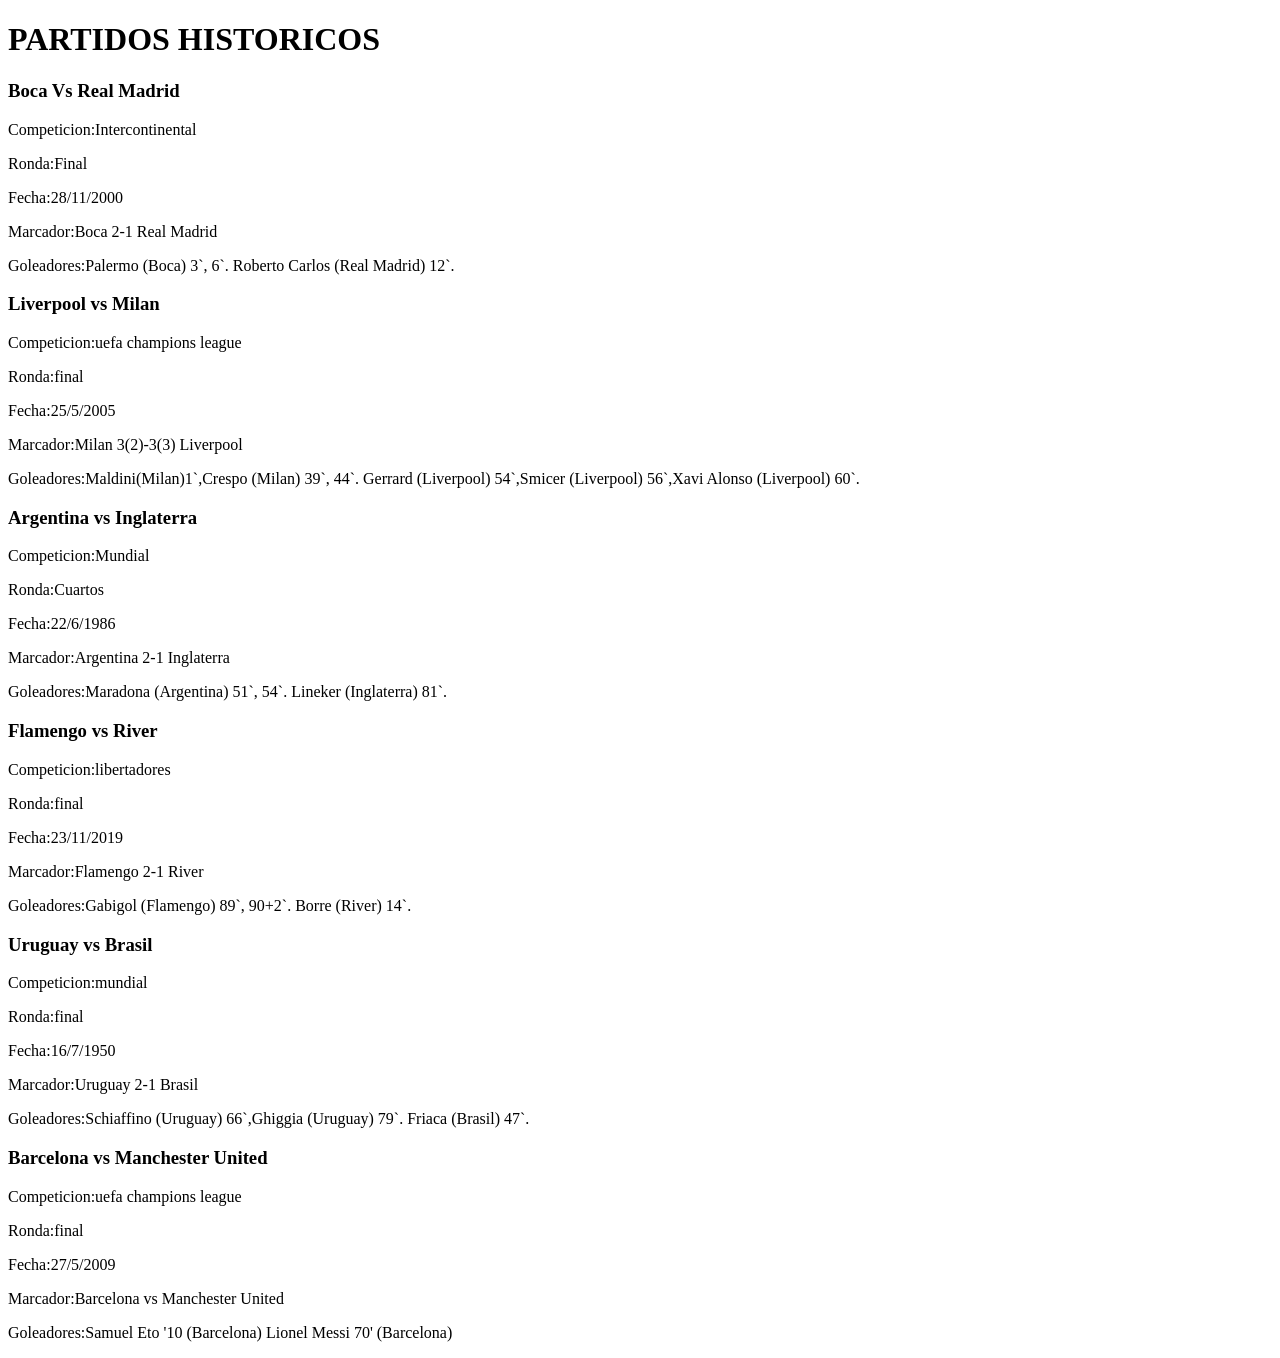
==== commit b6aa8ceb: "Add files via upload" ====
--- a/index.html
+++ b/index.html
@@ -1,88 +1,58 @@
-<!DOCTYPE html><html lang="en" data-render-ssr="true" data-color-mode="auto" data-light-theme="light" data-dark-theme="dark" data-a11y-animated-images="system" data-a11y-link-underlines="true"><head><meta charSet="utf-8" nonce="lB9v65VS9XX6koEUtqwGjAA6dNMVerH3"/><meta name="viewport" content="width=device-width, initial-scale=1" nonce="lB9v65VS9XX6koEUtqwGjAA6dNMVerH3"/><link rel="preload" as="image" href="https://avatars.githubusercontent.com/u/286946230?v=4&amp;size=64"/><style data-precedence="github-ui-cascade-layer-order" data-href="github-ui-cascade-layer-order">@layer primer-css-base,primer-react,recipes,properties,tailwind-theme,utilities;</style><link rel="stylesheet" href="https://github.githubassets.com/assets/index-JVHuKBxQ.css" crossorigin="anonymous" nonce="lB9v65VS9XX6koEUtqwGjAA6dNMVerH3" data-precedence="default"/><link rel="stylesheet" href="https://github.githubassets.com/assets/light-Az9Ud4P0.css" data-theme="light" crossorigin="anonymous" nonce="lB9v65VS9XX6koEUtqwGjAA6dNMVerH3" data-precedence="default"/><link rel="stylesheet" href="https://github.githubassets.com/assets/dark-DeeaFiWu.css" data-theme="dark" crossorigin="anonymous" nonce="lB9v65VS9XX6koEUtqwGjAA6dNMVerH3" data-precedence="default"/><link rel="stylesheet" href="https://github.githubassets.com/assets/index-CFP59paw.css" crossorigin="anonymous" nonce="lB9v65VS9XX6koEUtqwGjAA6dNMVerH3" data-precedence="default"/><link rel="stylesheet" href="https://github.githubassets.com/assets/index-D-S89MAN.css" crossorigin="anonymous" nonce="lB9v65VS9XX6koEUtqwGjAA6dNMVerH3" data-precedence="default"/><link rel="stylesheet" href="https://github.githubassets.com/assets/primer-react-CdEtzIRW.css" crossorigin="anonymous" nonce="lB9v65VS9XX6koEUtqwGjAA6dNMVerH3" data-precedence="default"/><link rel="stylesheet" href="https://github.githubassets.com/assets/index-CLhPa--3.css" crossorigin="anonymous" nonce="lB9v65VS9XX6koEUtqwGjAA6dNMVerH3" data-precedence="default"/><link rel="stylesheet" href="https://github.githubassets.com/assets/IpmBannerBase-Cty3zTqp.css" crossorigin="anonymous" nonce="lB9v65VS9XX6koEUtqwGjAA6dNMVerH3" data-precedence="default"/><link rel="stylesheet" href="https://github.githubassets.com/assets/src-CFvXHJMG.css" crossorigin="anonymous" nonce="lB9v65VS9XX6koEUtqwGjAA6dNMVerH3" data-precedence="default"/><link rel="stylesheet" href="https://github.githubassets.com/assets/GlobalNavLayout-sWz09SiO.css" crossorigin="anonymous" nonce="lB9v65VS9XX6koEUtqwGjAA6dNMVerH3" data-precedence="default"/><link rel="stylesheet" href="https://github.githubassets.com/assets/repo-layout-BaOgDBBg.css" crossorigin="anonymous" nonce="lB9v65VS9XX6koEUtqwGjAA6dNMVerH3" data-precedence="default"/><link rel="stylesheet" href="https://github.githubassets.com/assets/ReposHeaderRefSelector-B9UxEzc7.css" crossorigin="anonymous" nonce="lB9v65VS9XX6koEUtqwGjAA6dNMVerH3" data-precedence="default"/><link rel="stylesheet" href="https://github.githubassets.com/assets/repos-file-tree-view-4Z0gRkfs.css" crossorigin="anonymous" nonce="lB9v65VS9XX6koEUtqwGjAA6dNMVerH3" data-precedence="default"/><link rel="stylesheet" href="https://github.githubassets.com/assets/ScrollMarksContainer-jgZd6-5D.css" crossorigin="anonymous" nonce="lB9v65VS9XX6koEUtqwGjAA6dNMVerH3" data-precedence="default"/><link rel="stylesheet" href="https://github.githubassets.com/assets/SharedPageLayout-kmFQ-Zzm.css" crossorigin="anonymous" nonce="lB9v65VS9XX6koEUtqwGjAA6dNMVerH3" data-precedence="default"/><link rel="stylesheet" href="https://github.githubassets.com/assets/CodeViewHeader-Bqa0zymU.css" crossorigin="anonymous" nonce="lB9v65VS9XX6koEUtqwGjAA6dNMVerH3" data-precedence="default"/><link rel="stylesheet" href="https://github.githubassets.com/assets/layout-DKvBDqaB.css" crossorigin="anonymous" nonce="lB9v65VS9XX6koEUtqwGjAA6dNMVerH3" data-precedence="default"/><link rel="stylesheet" href="https://github.githubassets.com/assets/file-tree-layout-BDWI1weM.css" crossorigin="anonymous" nonce="lB9v65VS9XX6koEUtqwGjAA6dNMVerH3" data-precedence="default"/><link rel="stylesheet" href="https://github.githubassets.com/assets/LinkButton-Cn8HxVbV.css" crossorigin="anonymous" nonce="lB9v65VS9XX6koEUtqwGjAA6dNMVerH3" data-precedence="default"/><link rel="stylesheet" href="https://github.githubassets.com/assets/CodeLine-DkjwygCs.css" crossorigin="anonymous" nonce="lB9v65VS9XX6koEUtqwGjAA6dNMVerH3" data-precedence="default"/><link rel="stylesheet" href="https://github.githubassets.com/assets/AddFileDropdownButton-DAJ6xZPB.css" crossorigin="anonymous" nonce="lB9v65VS9XX6koEUtqwGjAA6dNMVerH3" data-precedence="default"/><link rel="stylesheet" href="https://github.githubassets.com/assets/NavigationMenu-Dv56f9B9.css" crossorigin="anonymous" nonce="lB9v65VS9XX6koEUtqwGjAA6dNMVerH3" data-precedence="default"/><link rel="stylesheet" href="https://github.githubassets.com/assets/CodeViewContextBanners-BmIDPvhj.css" crossorigin="anonymous" nonce="lB9v65VS9XX6koEUtqwGjAA6dNMVerH3" data-precedence="default"/><link rel="stylesheet" href="https://github.githubassets.com/assets/CodeViewBanners-DaGyN4gM.css" crossorigin="anonymous" nonce="lB9v65VS9XX6koEUtqwGjAA6dNMVerH3" data-precedence="default"/><link rel="stylesheet" href="https://github.githubassets.com/assets/Panel-ErmkviJf.css" crossorigin="anonymous" nonce="lB9v65VS9XX6koEUtqwGjAA6dNMVerH3" data-precedence="default"/><link rel="stylesheet" href="https://github.githubassets.com/assets/CopilotPopover-NYGjXNpc.css" crossorigin="anonymous" nonce="lB9v65VS9XX6koEUtqwGjAA6dNMVerH3" data-precedence="default"/><link rel="stylesheet" href="https://github.githubassets.com/assets/SpacesOwnerDropdown-UwSvB4-I.css" crossorigin="anonymous" nonce="lB9v65VS9XX6koEUtqwGjAA6dNMVerH3" data-precedence="default"/><link rel="stylesheet" href="https://github.githubassets.com/assets/BlobViewContent-pUr8orpj.css" crossorigin="anonymous" nonce="lB9v65VS9XX6koEUtqwGjAA6dNMVerH3" data-precedence="default"/><link rel="stylesheet" href="https://github.githubassets.com/assets/CodeView-BI3vmOsV.css" crossorigin="anonymous" nonce="lB9v65VS9XX6koEUtqwGjAA6dNMVerH3" data-precedence="default"/><script type="importmap" nonce="lB9v65VS9XX6koEUtqwGjAA6dNMVerH3">{"imports":{"react":"https://github.githubassets.com/assets/react-fa5e2e82e6e0ecc0.js","react/compiler-runtime":"https://github.githubassets.com/assets/react-compiler-runtime-4610bd6d3de9c049.js","scheduler":"https://github.githubassets.com/assets/scheduler-58b860b049ca307c.js","react-dom":"https://github.githubassets.com/assets/react-dom-c7f52540bb6b77ed.js","react-dom/client":"https://github.githubassets.com/assets/react-dom-client-35b308126995de85.js","react-is":"https://github.githubassets.com/assets/react-is-e0b593954b4706d8.js","react/jsx-dev-runtime":"https://github.githubassets.com/assets/react-jsx-dev-runtime-ea55d68667d559e5.js","react/jsx-runtime":"https://github.githubassets.com/assets/react-jsx-runtime-4915cb0f5b3aff04.js","react-reconciler":"https://github.githubassets.com/assets/react-reconciler-8e99e505c4429605.js"}}</script><meta name="react-profiling" content="0"/><link rel="modulepreload" href="https://github.githubassets.com/assets/react-fa5e2e82e6e0ecc0.js" crossorigin="anonymous" nonce="lB9v65VS9XX6koEUtqwGjAA6dNMVerH3"/><link rel="modulepreload" href="https://github.githubassets.com/assets/react-compiler-runtime-4610bd6d3de9c049.js" crossorigin="anonymous" nonce="lB9v65VS9XX6koEUtqwGjAA6dNMVerH3"/><link rel="modulepreload" href="https://github.githubassets.com/assets/scheduler-58b860b049ca307c.js" crossorigin="anonymous" nonce="lB9v65VS9XX6koEUtqwGjAA6dNMVerH3"/><link rel="modulepreload" href="https://github.githubassets.com/assets/react-dom-c7f52540bb6b77ed.js" crossorigin="anonymous" nonce="lB9v65VS9XX6koEUtqwGjAA6dNMVerH3"/><link rel="modulepreload" href="https://github.githubassets.com/assets/react-dom-client-35b308126995de85.js" crossorigin="anonymous" nonce="lB9v65VS9XX6koEUtqwGjAA6dNMVerH3"/><link rel="modulepreload" href="https://github.githubassets.com/assets/react-is-e0b593954b4706d8.js" crossorigin="anonymous" nonce="lB9v65VS9XX6koEUtqwGjAA6dNMVerH3"/><link rel="modulepreload" href="https://github.githubassets.com/assets/react-jsx-runtime-4915cb0f5b3aff04.js" crossorigin="anonymous" nonce="lB9v65VS9XX6koEUtqwGjAA6dNMVerH3"/><link rel="modulepreload" href="https://github.githubassets.com/assets/react-reconciler-8e99e505c4429605.js" crossorigin="anonymous" nonce="lB9v65VS9XX6koEUtqwGjAA6dNMVerH3"/><meta name="release" content="f31f9c89203c022acdb651c34ae048cf41764208"/><meta name="fetch-nonce" content="v2:4ab814ad-b1eb-46e3-ba38-34c578c1a547"/><meta name="theme-color" content="#1e2327"/><meta name="color-scheme" content="light dark"/><meta name="react-app-name" content="code-view"/><meta name="route-pattern" content="/$owner/$repo/blob/$branch/$" data-datadog-rum-route-pattern=""/><meta name="data-router-route-id" content="codeViewBlobRoute"/><link rel="mask-icon" href="https://github.githubassets.com/pinned-octocat.svg" color="#000000"/><link rel="alternate icon" class="js-site-favicon" type="image/png" href="https://github.githubassets.com/favicons/favicon.png"/><link rel="icon" class="js-site-favicon" type="image/svg+xml" href="https://github.githubassets.com/favicons/favicon.svg" data-base-href="https://github.githubassets.com/favicons/favicon"/><link rel="apple-touch-icon" href="https://github.githubassets.com/apple-touch-icon.png"/><link rel="apple-touch-icon" sizes="180x180" href="https://github.githubassets.com/apple-touch-icon-180x180.png"/><meta name="browser-errors-url" content="https://api.github.com/_private/browser/errors?service=ui"/><meta name="browser-stats-url" content="https://api.github.com/_private/browser/stats?service=ui"/><meta name="octolytics-url" content="https://collector.github.com/github/collect"/><link rel="shared-web-socket" href="wss://alive.github.com/_sockets/u/286946230/ws?session=eyJ2IjoiVjMiLCJ1IjoyODY5NDYyMzAsInMiOjI0MDI4MjgzMDYsImMiOjQwODQ3MjIyNzIsInQiOjE3OTM5NjQ2OTZ9--84c282ada5ffc7866671de4d299a5a2e048a2a39a3cd5d677f807ea8026fd578" data-refresh-url="/_alive" data-session-id="cd9079eec43e71b030f714e8e4dbab660286acfb26721440516af0ba77f69ee3"/><meta property="csp-nonce" content="lB9v65VS9XX6koEUtqwGjAA6dNMVerH3"/><title>tp-final/index.html at main · juansipizzo/tp-final</title><meta name="ui-service" content="true" nonce="lB9v65VS9XX6koEUtqwGjAA6dNMVerH3"/><meta name="user-login" content="juansipizzo" nonce="lB9v65VS9XX6koEUtqwGjAA6dNMVerH3"/><meta name="octolytics-actor-id" content="286946230" nonce="lB9v65VS9XX6koEUtqwGjAA6dNMVerH3"/><meta name="octolytics-actor-login" content="juansipizzo" nonce="lB9v65VS9XX6koEUtqwGjAA6dNMVerH3"/><meta name="octolytics-actor-hash" content="547f2f9a90405ea2e94d1430b79dcb5163d807555f78c7e57917a1a2a2f8c7aa" nonce="lB9v65VS9XX6koEUtqwGjAA6dNMVerH3"/><meta name="keyboard-shortcuts-preference" content="all" nonce="lB9v65VS9XX6koEUtqwGjAA6dNMVerH3"/><meta name="hovercards-preference" content="true" nonce="lB9v65VS9XX6koEUtqwGjAA6dNMVerH3"/><meta name="announcement-preference-hovercard" content="true" nonce="lB9v65VS9XX6koEUtqwGjAA6dNMVerH3"/><meta name="current-repo-nwo" content="juansipizzo/tp-final" nonce="lB9v65VS9XX6koEUtqwGjAA6dNMVerH3"/><link rel="modulepreload" href="https://github.githubassets.com/assets/index-DKW39fPb.js" crossorigin="anonymous" nonce="lB9v65VS9XX6koEUtqwGjAA6dNMVerH3"/><link rel="modulepreload" href="https://github.githubassets.com/assets/rolldown-runtime-C1w6yGGe.js" crossorigin="anonymous" nonce="lB9v65VS9XX6koEUtqwGjAA6dNMVerH3"/><link rel="modulepreload" href="https://github.githubassets.com/assets/primer-react-Bl_tew_I.js" crossorigin="anonymous" nonce="lB9v65VS9XX6koEUtqwGjAA6dNMVerH3"/><link rel="modulepreload" href="https://github.githubassets.com/assets/router-BheHAwwt.js" crossorigin="anonymous" nonce="lB9v65VS9XX6koEUtqwGjAA6dNMVerH3"/><link rel="modulepreload" href="https://github.githubassets.com/assets/octicons~index~global-nav-layout~global-nav-layout~layout~index~tree~tree-delete~repo-overv~chxj5r25-CzkR1XBz.js" crossorigin="anonymous" nonce="lB9v65VS9XX6koEUtqwGjAA6dNMVerH3"/><link rel="modulepreload" href="https://github.githubassets.com/assets/octicons~index~global-nav-layout~global-nav-layout~layout~index~IssueViewer~AgentSessionPan~ic13v5a2-DLSvbEDE.js" crossorigin="anonymous" nonce="lB9v65VS9XX6koEUtqwGjAA6dNMVerH3"/><link rel="modulepreload" href="https://github.githubassets.com/assets/octicons~index~global-nav-layout~global-nav-layout~layout~index~preload-quick-search~quick-~gwpi1zv1-B3dhzQm9.js" crossorigin="anonymous" nonce="lB9v65VS9XX6koEUtqwGjAA6dNMVerH3"/><link rel="modulepreload" href="https://github.githubassets.com/assets/octicons~index~layout~index~Pulls~Issues~preload-quick-search~quick-search~IssueViewer~Dash~r6kkmrt4-DQ9O4dSB.js" crossorigin="anonymous" nonce="lB9v65VS9XX6koEUtqwGjAA6dNMVerH3"/><link rel="modulepreload" href="https://github.githubassets.com/assets/octicons~index~layout~index~preload-quick-search~quick-search~IssueViewer~DashboardIssueVie~bo54cxxj-49Hjrm-K.js" crossorigin="anonymous" nonce="lB9v65VS9XX6koEUtqwGjAA6dNMVerH3"/><link rel="modulepreload" href="https://github.githubassets.com/assets/octicons~index~global-nav-layout~global-nav-layout~layout~index~repo-layout~tree~repo-overv~jluo1neb-BYjfw3ra.js" crossorigin="anonymous" nonce="lB9v65VS9XX6koEUtqwGjAA6dNMVerH3"/><link rel="modulepreload" href="https://github.githubassets.com/assets/octicons~index~global-nav-layout~global-nav-layout~layout~index~tree~repo-overview~quick-se~gyntybus-ClGv3_b5.js" crossorigin="anonymous" nonce="lB9v65VS9XX6koEUtqwGjAA6dNMVerH3"/><link rel="modulepreload" href="https://github.githubassets.com/assets/octicons~index~global-nav-layout~global-nav-layout~layout~index~tree~repo-overview~layout~q~crsr9d0q-CLsOHXnb.js" crossorigin="anonymous" nonce="lB9v65VS9XX6koEUtqwGjAA6dNMVerH3"/><link rel="modulepreload" href="https://github.githubassets.com/assets/octicons~index~global-nav-layout~global-nav-layout~layout~index~preload-quick-search~quick-~hwi3b98g-DnF9gkhh.js" crossorigin="anonymous" nonce="lB9v65VS9XX6koEUtqwGjAA6dNMVerH3"/><link rel="modulepreload" href="https://github.githubassets.com/assets/octicons~index~tree~repo-overview~blob~blame~quick-search~IssueViewer~DashboardIssueViewerW~ezgwhn3h-BQJYB3j6.js" crossorigin="anonymous" nonce="lB9v65VS9XX6koEUtqwGjAA6dNMVerH3"/><link rel="modulepreload" href="https://github.githubassets.com/assets/octicons~index~global-nav-layout~global-nav-layout~layout~index~tree~repo-overview~layout~b~ljs5ekfn-Dt4oEj-A.js" crossorigin="anonymous" nonce="lB9v65VS9XX6koEUtqwGjAA6dNMVerH3"/><link rel="modulepreload" href="https://github.githubassets.com/assets/octicons~index~layout~index~CommandPaletteDotcom~SquirrelIcon~RowsIcon~NorthStarIcon~MoonIc~obg5ruvj-CD8fkWsl.js" crossorigin="anonymous" nonce="lB9v65VS9XX6koEUtqwGjAA6dNMVerH3"/><link rel="modulepreload" href="https://github.githubassets.com/assets/octicons~index~layout~index~tree~tree-delete~repo-overview~layout~file-tree-layout~delete~b~gfdya7v6-CCC5BV4H.js" crossorigin="anonymous" nonce="lB9v65VS9XX6koEUtqwGjAA6dNMVerH3"/><link rel="modulepreload" href="https://github.githubassets.com/assets/octicons~index~layout~index~tree~repo-overview~blob~blame~IssueViewer~DashboardIssueViewerW~eaamt84l-DLsnMLaX.js" crossorigin="anonymous" nonce="lB9v65VS9XX6koEUtqwGjAA6dNMVerH3"/><link rel="modulepreload" href="https://github.githubassets.com/assets/octicons~index~global-nav-layout~global-nav-layout~layout~index~tree~repo-overview~layout~p~exzxwib5-BKBgKZNA.js" crossorigin="anonymous" nonce="lB9v65VS9XX6koEUtqwGjAA6dNMVerH3"/><link rel="modulepreload" href="https://github.githubassets.com/assets/octicons~index~layout~index~tree~repo-overview~layout~preload-quick-search~quick-search~Glo~hlx4q4dv-eF1da62B.js" crossorigin="anonymous" nonce="lB9v65VS9XX6koEUtqwGjAA6dNMVerH3"/><link rel="modulepreload" href="https://github.githubassets.com/assets/octicons~index~tree~repo-overview~layout~quick-search~IssueViewer~DashboardIssueViewerWrapp~np9mlni7-B-LWWYUW.js" crossorigin="anonymous" nonce="lB9v65VS9XX6koEUtqwGjAA6dNMVerH3"/><link rel="modulepreload" href="https://github.githubassets.com/assets/octicons~index~blob-layout~file-tree-layout~tree~global-nav-layout~global-nav-layout~layout~diz8hqvh-BGo0Z3LU.js" crossorigin="anonymous" nonce="lB9v65VS9XX6koEUtqwGjAA6dNMVerH3"/><link rel="modulepreload" href="https://github.githubassets.com/assets/octicons~index~ClientError~global-nav-layout~global-nav-layout~SavedSearchesDialog~Feedback~noy26xzu-BD-uxeTW.js" crossorigin="anonymous" nonce="lB9v65VS9XX6koEUtqwGjAA6dNMVerH3"/><link rel="modulepreload" href="https://github.githubassets.com/assets/octicons~index~layout~index~tree~repo-overview~layout~preload-quick-search~quick-search~Iss~e27kcyom-CBYf232-.js" crossorigin="anonymous" nonce="lB9v65VS9XX6koEUtqwGjAA6dNMVerH3"/><link rel="modulepreload" href="https://github.githubassets.com/assets/octicons~index~IssueViewer~DashboardIssueViewerWrapper~CopilotImmersiveEmbedded~SubIssuesLi~on4lopcz-B3yM6MpV.js" crossorigin="anonymous" nonce="lB9v65VS9XX6koEUtqwGjAA6dNMVerH3"/><link rel="modulepreload" href="https://github.githubassets.com/assets/octicons~index~tree~repo-overview~blob~blame~IssueViewer~DashboardIssueViewerWrapper~Copilo~gyadqp6o-C86LFeRq.js" crossorigin="anonymous" nonce="lB9v65VS9XX6koEUtqwGjAA6dNMVerH3"/><link rel="modulepreload" href="https://github.githubassets.com/assets/octicons~index~layout~index~tree~repo-overview~layout~blob~blame~preload-quick-search~quick~cq473i2y-Bkx1a1s8.js" crossorigin="anonymous" nonce="lB9v65VS9XX6koEUtqwGjAA6dNMVerH3"/><link rel="modulepreload" href="https://github.githubassets.com/assets/octicons~index~global-nav-layout~global-nav-layout~tree~repo-overview~layout~quick-search~I~dzjggyck-BRGhtbxn.js" crossorigin="anonymous" nonce="lB9v65VS9XX6koEUtqwGjAA6dNMVerH3"/><link rel="modulepreload" href="https://github.githubassets.com/assets/octicons~index~SavedSearchesDialog~layout~index~IssueViewer~DashboardIssueViewerWrapper~Cre~ktnl01e4-DjMCFrsq.js" crossorigin="anonymous" nonce="lB9v65VS9XX6koEUtqwGjAA6dNMVerH3"/><link rel="modulepreload" href="https://github.githubassets.com/assets/octicons~index~layout~index~tree~tree-delete~repo-overview~layout~file-tree-layout~delete~b~cf0we9pq-vaCigYZW.js" crossorigin="anonymous" nonce="lB9v65VS9XX6koEUtqwGjAA6dNMVerH3"/><link rel="modulepreload" href="https://github.githubassets.com/assets/global-nav-layout-acTJo2tr.js" crossorigin="anonymous" nonce="lB9v65VS9XX6koEUtqwGjAA6dNMVerH3"/><link rel="modulepreload" href="https://github.githubassets.com/assets/GlobalNavLayout-BCw4O8l2.js" crossorigin="anonymous" nonce="lB9v65VS9XX6koEUtqwGjAA6dNMVerH3"/><link rel="modulepreload" href="https://github.githubassets.com/assets/octicons~global-nav-layout~global-nav-layout~layout~SparklesFillIcon~SparkleIcon~PersonAddI~kfcd8j6g-cch-Bvxe.js" crossorigin="anonymous" nonce="lB9v65VS9XX6koEUtqwGjAA6dNMVerH3"/><link rel="modulepreload" href="https://github.githubassets.com/assets/octicons~global-nav-layout~global-nav-layout~layout~index~tree~repo-overview~blob~blame~Tas~lstprs6z-CInF-DGL.js" crossorigin="anonymous" nonce="lB9v65VS9XX6koEUtqwGjAA6dNMVerH3"/><link rel="modulepreload" href="https://github.githubassets.com/assets/handoff-storage-CSql4hi3.js" crossorigin="anonymous" nonce="lB9v65VS9XX6koEUtqwGjAA6dNMVerH3"/><link rel="modulepreload" href="https://github.githubassets.com/assets/contributed-instructions-DQNddaLl.js" crossorigin="anonymous" nonce="lB9v65VS9XX6koEUtqwGjAA6dNMVerH3"/><link rel="modulepreload" href="https://github.githubassets.com/assets/copilot-chat-events-B-7DdDOI.js" crossorigin="anonymous" nonce="lB9v65VS9XX6koEUtqwGjAA6dNMVerH3"/><link rel="modulepreload" href="https://github.githubassets.com/assets/LazyOcticon-BA_QXIvw.js" crossorigin="anonymous" nonce="lB9v65VS9XX6koEUtqwGjAA6dNMVerH3"/><link rel="modulepreload" href="https://github.githubassets.com/assets/docked-page-store-DgCMcMqe.js" crossorigin="anonymous" nonce="lB9v65VS9XX6koEUtqwGjAA6dNMVerH3"/><link rel="modulepreload" href="https://github.githubassets.com/assets/react-partial-anchor-DSFJPA2K.js" crossorigin="anonymous" nonce="lB9v65VS9XX6koEUtqwGjAA6dNMVerH3"/><link rel="modulepreload" href="https://github.githubassets.com/assets/IpmBannerBase-CPpmRinE.js" crossorigin="anonymous" nonce="lB9v65VS9XX6koEUtqwGjAA6dNMVerH3"/><link rel="modulepreload" href="https://github.githubassets.com/assets/src-w9BsLbcr.js" crossorigin="anonymous" nonce="lB9v65VS9XX6koEUtqwGjAA6dNMVerH3"/><link rel="modulepreload" href="https://github.githubassets.com/assets/use-web-vitals-Cn4-VYsm.js" crossorigin="anonymous" nonce="lB9v65VS9XX6koEUtqwGjAA6dNMVerH3"/><link rel="modulepreload" href="https://github.githubassets.com/assets/EnterpriseAnnouncementBanner-B0CuwD7w.js" crossorigin="anonymous" nonce="lB9v65VS9XX6koEUtqwGjAA6dNMVerH3"/><link rel="modulepreload" href="https://github.githubassets.com/assets/global-nav-layout-cZ8vYO0r.js" crossorigin="anonymous" nonce="lB9v65VS9XX6koEUtqwGjAA6dNMVerH3"/><link rel="modulepreload" href="https://github.githubassets.com/assets/repo-layout-BDOkqTmo.js" crossorigin="anonymous" nonce="lB9v65VS9XX6koEUtqwGjAA6dNMVerH3"/><link rel="modulepreload" href="https://github.githubassets.com/assets/layout-DZ0gI-RW.js" crossorigin="anonymous" nonce="lB9v65VS9XX6koEUtqwGjAA6dNMVerH3"/><link rel="modulepreload" href="https://github.githubassets.com/assets/octicons~tree~repo-overview~layout~blob~blame~CopilotImmersiveEmbedded~BlobEditor~StarFillI~ob3zp14u-COaFZa1o.js" crossorigin="anonymous" nonce="lB9v65VS9XX6koEUtqwGjAA6dNMVerH3"/><link rel="modulepreload" href="https://github.githubassets.com/assets/FilesPageInfoContext-xc8lVH0o.js" crossorigin="anonymous" nonce="lB9v65VS9XX6koEUtqwGjAA6dNMVerH3"/><link rel="modulepreload" href="https://github.githubassets.com/assets/repos-file-tree-view-Dd81ZzOO.js" crossorigin="anonymous" nonce="lB9v65VS9XX6koEUtqwGjAA6dNMVerH3"/><link rel="modulepreload" href="https://github.githubassets.com/assets/ActivityBoundary-cwOSuCsB.js" crossorigin="anonymous" nonce="lB9v65VS9XX6koEUtqwGjAA6dNMVerH3"/><link rel="modulepreload" href="https://github.githubassets.com/assets/use-file-tree-tooltip-CWZu5Y_6.js" crossorigin="anonymous" nonce="lB9v65VS9XX6koEUtqwGjAA6dNMVerH3"/><link rel="modulepreload" href="https://github.githubassets.com/assets/EditPermissionsContext-BJWjIyVH.js" crossorigin="anonymous" nonce="lB9v65VS9XX6koEUtqwGjAA6dNMVerH3"/><link rel="modulepreload" href="https://github.githubassets.com/assets/use-tree-list-BRKZeKrk.js" crossorigin="anonymous" nonce="lB9v65VS9XX6koEUtqwGjAA6dNMVerH3"/><link rel="modulepreload" href="https://github.githubassets.com/assets/ReposHeaderRefSelector-t17uvNdY.js" crossorigin="anonymous" nonce="lB9v65VS9XX6koEUtqwGjAA6dNMVerH3"/><link rel="modulepreload" href="https://github.githubassets.com/assets/use-route-payload-DvyKVS7g.js" crossorigin="anonymous" nonce="lB9v65VS9XX6koEUtqwGjAA6dNMVerH3"/><link rel="modulepreload" href="https://github.githubassets.com/assets/CodeViewBannersContext-ka-7TBiW.js" crossorigin="anonymous" nonce="lB9v65VS9XX6koEUtqwGjAA6dNMVerH3"/><link rel="modulepreload" href="https://github.githubassets.com/assets/ScrollMarksContainer-DN4YAZSD.js" crossorigin="anonymous" nonce="lB9v65VS9XX6koEUtqwGjAA6dNMVerH3"/><link rel="modulepreload" href="https://github.githubassets.com/assets/BudgetThresholdBanner-DDlCDe31.js" crossorigin="anonymous" nonce="lB9v65VS9XX6koEUtqwGjAA6dNMVerH3"/><link rel="modulepreload" href="https://github.githubassets.com/assets/CodeNavContext-BjFL271I.js" crossorigin="anonymous" nonce="lB9v65VS9XX6koEUtqwGjAA6dNMVerH3"/><link rel="modulepreload" href="https://github.githubassets.com/assets/TreePaneContext-6xRH3u9E.js" crossorigin="anonymous" nonce="lB9v65VS9XX6koEUtqwGjAA6dNMVerH3"/><link rel="modulepreload" href="https://github.githubassets.com/assets/SharedPageLayout-BItOnyR-.js" crossorigin="anonymous" nonce="lB9v65VS9XX6koEUtqwGjAA6dNMVerH3"/><link rel="modulepreload" href="https://github.githubassets.com/assets/CodeViewHeader-B8qXBAbY.js" crossorigin="anonymous" nonce="lB9v65VS9XX6koEUtqwGjAA6dNMVerH3"/><link rel="modulepreload" href="https://github.githubassets.com/assets/file-tree-layout-BfJeykKm.js" crossorigin="anonymous" nonce="lB9v65VS9XX6koEUtqwGjAA6dNMVerH3"/><link rel="modulepreload" href="https://github.githubassets.com/assets/CodeViewErrorComponent-Cgkl6Nxd.js" crossorigin="anonymous" nonce="lB9v65VS9XX6koEUtqwGjAA6dNMVerH3"/><link rel="modulepreload" href="https://github.githubassets.com/assets/file-tree-layout-zHhw7tNG.js" crossorigin="anonymous" nonce="lB9v65VS9XX6koEUtqwGjAA6dNMVerH3"/><link rel="modulepreload" href="https://github.githubassets.com/assets/copilot-side-panel-content-BCIC__sR.js" crossorigin="anonymous" nonce="lB9v65VS9XX6koEUtqwGjAA6dNMVerH3"/><link rel="modulepreload" href="https://github.githubassets.com/assets/copilot-side-panel-context-zX5nszyi.js" crossorigin="anonymous" nonce="lB9v65VS9XX6koEUtqwGjAA6dNMVerH3"/><link rel="modulepreload" href="https://github.githubassets.com/assets/overview-types-FG7fDoUN.js" crossorigin="anonymous" nonce="lB9v65VS9XX6koEUtqwGjAA6dNMVerH3"/><link rel="modulepreload" href="https://github.githubassets.com/assets/blob-layout-BKERvuZK.js" crossorigin="anonymous" nonce="lB9v65VS9XX6koEUtqwGjAA6dNMVerH3"/><link rel="modulepreload" href="https://github.githubassets.com/assets/CodeLine-CeqokWVr.js" crossorigin="anonymous" nonce="lB9v65VS9XX6koEUtqwGjAA6dNMVerH3"/><link rel="modulepreload" href="https://github.githubassets.com/assets/NewAgentTaskButton-DnPtVgyv.js" crossorigin="anonymous" nonce="lB9v65VS9XX6koEUtqwGjAA6dNMVerH3"/><link rel="modulepreload" href="https://github.githubassets.com/assets/LinkButton.module-CzWWUj2v.js" crossorigin="anonymous" nonce="lB9v65VS9XX6koEUtqwGjAA6dNMVerH3"/><link rel="modulepreload" href="https://github.githubassets.com/assets/use-is-safari-PNExQQGr.js" crossorigin="anonymous" nonce="lB9v65VS9XX6koEUtqwGjAA6dNMVerH3"/><link rel="modulepreload" href="https://github.githubassets.com/assets/styling-directives-DA0i94lf.js" crossorigin="anonymous" nonce="lB9v65VS9XX6koEUtqwGjAA6dNMVerH3"/><link rel="modulepreload" href="https://github.githubassets.com/assets/copy-DxWrp2aP.js" crossorigin="anonymous" nonce="lB9v65VS9XX6koEUtqwGjAA6dNMVerH3"/><link rel="modulepreload" href="https://github.githubassets.com/assets/CopilotSettingsContext-J26GeK_b.js" crossorigin="anonymous" nonce="lB9v65VS9XX6koEUtqwGjAA6dNMVerH3"/><link rel="modulepreload" href="https://github.githubassets.com/assets/NavigationMenu-C49MlGjf.js" crossorigin="anonymous" nonce="lB9v65VS9XX6koEUtqwGjAA6dNMVerH3"/><link rel="modulepreload" href="https://github.githubassets.com/assets/AddFileDropdownButton-D3Rj295U.js" crossorigin="anonymous" nonce="lB9v65VS9XX6koEUtqwGjAA6dNMVerH3"/><link rel="modulepreload" href="https://github.githubassets.com/assets/LatestCommitContext-Dyau38CM.js" crossorigin="anonymous" nonce="lB9v65VS9XX6koEUtqwGjAA6dNMVerH3"/><link rel="modulepreload" href="https://github.githubassets.com/assets/DeferredRichTextContext-BZEGIMcA.js" crossorigin="anonymous" nonce="lB9v65VS9XX6koEUtqwGjAA6dNMVerH3"/><link rel="modulepreload" href="https://github.githubassets.com/assets/blob-layout-DCQpcgxf.js" crossorigin="anonymous" nonce="lB9v65VS9XX6koEUtqwGjAA6dNMVerH3"/><link rel="modulepreload" href="https://github.githubassets.com/assets/error-types-D_wZELAR.js" crossorigin="anonymous" nonce="lB9v65VS9XX6koEUtqwGjAA6dNMVerH3"/><link rel="modulepreload" href="https://github.githubassets.com/assets/UpdateRefInfoForNotFound-C5-7Z2iH.js" crossorigin="anonymous" nonce="lB9v65VS9XX6koEUtqwGjAA6dNMVerH3"/><link rel="modulepreload" href="https://github.githubassets.com/assets/use-update-ref-info-and-path-CeXmzb7P.js" crossorigin="anonymous" nonce="lB9v65VS9XX6koEUtqwGjAA6dNMVerH3"/><link rel="modulepreload" href="https://github.githubassets.com/assets/blob-layout-Y8QR9yz4.js" crossorigin="anonymous" nonce="lB9v65VS9XX6koEUtqwGjAA6dNMVerH3"/><link rel="modulepreload" href="https://github.githubassets.com/assets/blob-iuYeh2Lt.js" crossorigin="anonymous" nonce="lB9v65VS9XX6koEUtqwGjAA6dNMVerH3"/><link rel="modulepreload" href="https://github.githubassets.com/assets/CodeViewBanners-DKXsoGDo.js" crossorigin="anonymous" nonce="lB9v65VS9XX6koEUtqwGjAA6dNMVerH3"/><link rel="modulepreload" href="https://github.githubassets.com/assets/CodeViewContextBanners-BBo6SJYk.js" crossorigin="anonymous" nonce="lB9v65VS9XX6koEUtqwGjAA6dNMVerH3"/><link rel="modulepreload" href="https://github.githubassets.com/assets/Skeleton-C9GkhIAo.js" crossorigin="anonymous" nonce="lB9v65VS9XX6koEUtqwGjAA6dNMVerH3"/><link rel="modulepreload" href="https://github.githubassets.com/assets/BlobViewContent-Z5PmUc9u.js" crossorigin="anonymous" nonce="lB9v65VS9XX6koEUtqwGjAA6dNMVerH3"/><link rel="modulepreload" href="https://github.githubassets.com/assets/fetch-Drg8U7Zr.js" crossorigin="anonymous" nonce="lB9v65VS9XX6koEUtqwGjAA6dNMVerH3"/><link rel="modulepreload" href="https://github.githubassets.com/assets/Panel-Vry2tQ3F.js" crossorigin="anonymous" nonce="lB9v65VS9XX6koEUtqwGjAA6dNMVerH3"/><link rel="modulepreload" href="https://github.githubassets.com/assets/CopilotPopover-Du_8GSzb.js" crossorigin="anonymous" nonce="lB9v65VS9XX6koEUtqwGjAA6dNMVerH3"/><link rel="modulepreload" href="https://github.githubassets.com/assets/FeatureRequest-EKktrh1s.js" crossorigin="anonymous" nonce="lB9v65VS9XX6koEUtqwGjAA6dNMVerH3"/><link rel="modulepreload" href="https://github.githubassets.com/assets/SuspenseFallback-B00sELGd.js" crossorigin="anonymous" nonce="lB9v65VS9XX6koEUtqwGjAA6dNMVerH3"/><link rel="modulepreload" href="https://github.githubassets.com/assets/SpacesOwnerDropdown-BR6BfZyt.js" crossorigin="anonymous" nonce="lB9v65VS9XX6koEUtqwGjAA6dNMVerH3"/><link rel="modulepreload" href="https://github.githubassets.com/assets/fuzzy-filter-BH2d_8Lm.js" crossorigin="anonymous" nonce="lB9v65VS9XX6koEUtqwGjAA6dNMVerH3"/><link rel="modulepreload" href="https://github.githubassets.com/assets/filter-sort-CitFlTiM.js" crossorigin="anonymous" nonce="lB9v65VS9XX6koEUtqwGjAA6dNMVerH3"/><link rel="modulepreload" href="https://github.githubassets.com/assets/CodeView-JBIXVC63.js" crossorigin="anonymous" nonce="lB9v65VS9XX6koEUtqwGjAA6dNMVerH3"/><meta name="octolytics-dimension-repository_id" content="1430968265"/><meta name="octolytics-dimension-repository_nwo" content="juansipizzo/tp-final"/><meta name="octolytics-dimension-user_id" content="286946230"/><meta name="octolytics-dimension-user_login" content="juansipizzo"/><meta name="github-code-view-meta-stats" id="github-code-view-meta-stats" data-hydrostats="publish"/><script id="client-env" type="application/json">{"locale":"en","featureFlags":["actions_enable_background_steps","actions_new_hosted_runner_image_select_sizes_and_versions","actions_workflow_language_service_allow_case_function","actions_workflows_react_toggle","agent_author_search_expansion","agent_author_search_expansion_ui_pulls","ahp_v1_wire_protocol","ai_resource_search","alternate_user_config_repo","billing_billable_licenses_cost_center_bucket_fix","billing_budget_expiration","billing_cost_center_list_assigned_resources","billing_discount_threshold_notification","billing_shared_compute_usage","branches_sidebar_layout","ccr_implement_suggestion_refresh","code_quality_enablement_banner_targeting","code_quality_remove_preview","code_view_checks_live_updates","code_view_raf_sticky_lines","code_view_skip_unchanged_wrap_preference","codemirror_inp_optimizations","codespaces_prebuild_region_target_update","coding_agent_third_party_model_ui","copilot-software-factories","copilot_agent_snippy","copilot_api_agentic_issue_marshal_yaml","copilot_automation_continuous_history","copilot_automation_repo_mcp_servers","copilot_automations_pagination","copilot_background_shell_workbench","copilot_base_model_policy_row","copilot_chat_auto_mode_v2","copilot_chat_clear_model_selection_for_default_change","copilot_chat_disable_model_picker_while_streaming","copilot_chat_increase_token_padding","copilot_chat_vision_dotcom_chat_ga_gate","copilot_css_textarea_autosize","copilot_custom_copilots","copilot_custom_copilots_feature_preview","copilot_duplicate_thread","copilot_extensions_removal_on_marketplace","copilot_fix_failed_workflows_all_skus","copilot_hide_hovercard","copilot_immersive_task_hyperlinking","copilot_issue_list_show_more","copilot_managed_settings_validation_file_links","copilot_mission_control_agent_merge_fix_ci","copilot_mission_control_agent_merge_resolve_conflicts","copilot_mission_control_agents_repository_task_detail","copilot_mission_control_agents_task_detail","copilot_mission_control_ahp_diff","copilot_mission_control_ahp_diff_workbench","copilot_mission_control_ahp_local_images","copilot_mission_control_automation_grouping","copilot_mission_control_awps_batching","copilot_mission_control_create_pull_request_client_tool","copilot_mission_control_create_repository_client_tool","copilot_mission_control_early_stop","copilot_mission_control_environment_task_destination_startup","copilot_mission_control_environments_web_kickoff","copilot_mission_control_hide_task_list_counts","copilot_mission_control_independent_mode_controls","copilot_mission_control_messaging_app_dm_steering","copilot_mission_control_needs_attention","copilot_mission_control_pinned_tasks","copilot_mission_control_reasoning_effort","copilot_mission_control_reserved_sandbox_tasks","copilot_mission_control_reuse_project_workspace","copilot_mission_control_sandbox_request_image_override","copilot_mission_control_session_client_attribution","copilot_mission_control_task_alive_updates","copilot_mission_control_task_sharing","copilot_mission_control_use_api_gateway","copilot_org_policy_page_focus_mode","copilot_policy_ui_refresh","copilot_pr_chat_thread_persistence","copilot_quick_chat_default_chat_scope","copilot_quick_chat_project_sessions","copilot_quick_chat_recent_artifact_sessions","copilot_share_active_subthread","copilot_spaces_ga","copilot_spaces_individual_policies_ga","copilot_swe_agent_authorization_status_ui","copilot_swe_agent_automation_completed_trigger","copilot_swe_agent_automation_failed_trigger","copilot_swe_agent_automation_repository_owned","copilot_swe_agent_automation_resource_scoped_writes","copilot_swe_agent_code_scanning_alert_trigger","copilot_swe_agent_dependabot_alert_trigger","copilot_swe_agent_discussion_comment_trigger","copilot_swe_agent_discussion_opened_trigger","copilot_swe_agent_discussion_updated_trigger","copilot_swe_agent_hide_model_picker_if_only_auto","copilot_swe_agent_issue_assigned_trigger","copilot_swe_agent_issue_closed_trigger","copilot_swe_agent_issue_comment_trigger","copilot_swe_agent_issue_labeled_trigger","copilot_swe_agent_issue_reopened_trigger","copilot_swe_agent_mcp_permission_gate","copilot_swe_agent_merge_conflict_trigger","copilot_swe_agent_pr_comment_model_picker","copilot_swe_agent_pull_request_assigned_trigger","copilot_swe_agent_pull_request_closed_trigger","copilot_swe_agent_pull_request_comment_trigger","copilot_swe_agent_pull_request_converted_to_draft_trigger","copilot_swe_agent_pull_request_labeled_trigger","copilot_swe_agent_pull_request_merged_trigger","copilot_swe_agent_pull_request_opened_trigger","copilot_swe_agent_pull_request_ready_for_review_trigger","copilot_swe_agent_pull_request_reopened_trigger","copilot_swe_agent_pull_request_review_dismissed_trigger","copilot_swe_agent_pull_request_review_requested_trigger","copilot_swe_agent_pull_request_review_submitted_trigger","copilot_swe_agent_pull_request_review_thread_resolved_trigger","copilot_swe_agent_pull_request_review_thread_unresolved_trigger","copilot_swe_agent_pull_request_synchronize_trigger","copilot_swe_agent_secret_scanning_alert_trigger","copilot_swe_agent_sub_issue_added_trigger","copilot_swe_agent_use_subagents","copilot_task_api_github_rest_style","copilot_task_scoped_alive_channel","copilot_token_based_billing","copilot_unconfigured_is_inherited","copilot_user_can_upgrade_plan_field","datadog_rum","datadog_rum_custom_metrics","fgpat_permissions_selector_redesign","glc_code_quality_repo_settings_workflow_config","global_issues_filtered_list_layout","global_nav_user_menu_fetch_on_intent","hyperspace_2025_logged_out_batch_1","hyperspace_2025_logged_out_batch_2","hyperspace_2025_logged_out_batch_3","in_product_messaging_datadog_monitoring","ipm_ubb_individual_budget_banner","issue_fields_multi_select","issue_inline_avatars","issue_relative_time_micro","issues_hide_closed_sub_issues","issues_index_query_persistence","issues_lazy_load_comment_box_suggestions","issues_react_chrome_container_query_fix","issues_react_include_bots_in_pickers","issues_react_ui_feedback","issues_structural_quick_filter_updates","labels_archiving","labels_archiving_info","landing_pages_ninetailed","lifecycle_label_name_updates","marketing_cookie_consent_banner","marketing_pages_search_explore_provider","memex_live_update_hovercard","memex_mwl_filter_field_delimiter","memex_remove_deprecated_type_issue","memex_roadmap_drag_style","merge_queue_restricted_pushers_warning","merge_status_header_feedback","milestone_closed_issues_prioritization","new_batched_queries_hook","notifyd_issue_custom_subscription_events_notify","octocaptcha_origin_optimization","one_copilot_chat_owner_split_picker","one_copilot_chat_queue_submit_while_reconnecting","one_copilot_grouped_tool_calls","one_copilot_simplified_environment_picker","pr_unified_on_empty_side","primer_react_css_anchor_positioning","primer_react_merged_forwarded_refs","primer_react_timeline_list_semantics","prs_contextual_comment_controls","prs_copilot_app_open_action","prs_copilot_assignee_session_indicator","prs_css_anchor_positioning","prs_desktop_checkout","prs_mergeability_live_updates_trailing","prs_overview_for_you_refresh","prs_overview_react_public_preview","prx_files","pull_request_file_tree_prefetch_on_hover_50ms","pull_request_files_virtualization","pull_request_persister","pull_request_stacks_auto_merge_stack_permission","pull_request_stacks_navigation_shortcuts","pull_request_virtualization_image_estimate","pull_request_virtualization_loader_batching","pull_request_virtualization_scroll_compensation","pull_request_virtualization_scroll_intent","pull_requests_deferred_highlight_fallback","pull_requests_persistent_whitespace_preferences","pull_requests_stacks_view_ui","pull_requests_stacks_view_ui_checks","pull_requests_structural_quick_filter_updates","react_blob_isolate_code_lines","react_blob_ssr_content_visibility","react_compiler_memex","react_data_router_nonblocking_revalidation","react_data_router_tanstack_allowed","react_query_props_with_key","react_sandbox_future_tanstack","repo_app_turbo","repo_deployments_sidebar_layout","repo_issues_sidebar_layout","repo_pulls_dashboard_surface","repo_releases_and_tags_sidebar_layout","repos_contributors_limited_default_range","repository_suggester_elastic_search","rulesets_actor_list_editor","sample_network_conn_type","scribe_artifacts_api","scribe_artifacts_html","secret_scanning_public_monitoring_hide_preview_labels","secret_scanning_public_monitoring_hide_validity_coming_soon","security_center_artifact_filters_popover","see_who_reacted","selector_observer_skip_detached_adds","semantic_similarity_duplicate_issue_detection","session_logs_ungroup_reasoning_text","set_sha256_on_repo_creation_form","site_banner_desktop_copilot_app","site_copilot_consolidation_page","site_global_banner_ghe_copilot","site_global_banner_technology_partner_of_the_year_2026","site_homepage_refresh_2026","site_landing_pages_stable_canvas_position","speculation_rules_ui_service","suggest_custom_property_values_copilot","suppress_automated_browser_vitals","swp_forms_disable_octocaptcha","thread_resolution_reason","track_notifications_settings_usage","trusted_types_policies","trusted_types_worker","turbo_link_eligibility_optimization","ui_commands_fast_modal_check","ui_route_code_view","ui_route_repos","ui_service_code_view_budget_banner_eligibility","ui_service_code_view_overview_data","ui_service_eligible","unified_batch_pr_comments","universe26_banners_post_on-d","update_issue_suggestions","viewscreen_sandbox","warn_inaccessible_attachments","webp_support","workstream_plugin_bootstrap"],"githubDomain":"https://github.com","login":"juansipizzo","uiComputeCohort":"treatment","copilotApiOverrideUrl":"https://api.individual.githubcopilot.com"}</script><script id="datadog-rum-config" type="application/json">{"version":1,"applicationId":"851db457-c3a9-463b-b2e5-906d1ef37118","clientToken":"[base64]","site":"datadoghq.com","service":"github-ui","env":"production","proxyUrl":"https://api.github.com/_private/browser/rum","sessionSampleRate":100,"profilingSampleRate":0,"remoteConfiguration":{"id":"98395865-d221-4f97-80fe-bfb0d289ce72"}}</script></head><body><!--$--><!--$--><div><div style="min-height:101vh"><header aria-label="Global navigation menu" data-component="Stack" class="GlobalNav styles-module_gNfHta_appHeader prc-Stack-Stack-UQ9k6" data-gap="none" data-direction="vertical" data-align="stretch" data-wrap="nowrap" data-justify="start" data-padding="none"><div data-component="Stack" class="prc-Stack-Stack-UQ9k6" data-direction="horizontal" data-align="center" data-wrap="nowrap" data-justify="center" data-padding="none"><div data-testid="top-nav-left" data-component="Stack" class="styles-module_gNfHta_left styles-module_gNfHta_withLocalNavigation prc-Stack-Stack-UQ9k6" data-gap="condensed" data-direction="horizontal" data-align="stretch" data-wrap="nowrap" data-justify="start" data-padding="normal"><div data-loading-wrapper="true"><button data-component="IconButton" type="button" aria-haspopup="dialog" class="prc-Button-ButtonBase-9n-Xk styles-module_gNfHta_appHeaderButton prc-Button-IconButton-fyge7" data-loading="false" data-no-visuals="true" data-size="medium" data-variant="invisible" aria-labelledby="_R_5d4b36_"><svg data-component="Octicon" aria-hidden="true" focusable="false" class="octicon octicon-three-bars" viewBox="0 0 16 16" width="16" height="16" fill="currentColor" display="inline-block" overflow="visible" style="vertical-align:text-bottom"><path d="M1 2.75A.75.75 0 0 1 1.75 2h12.5a.75.75 0 0 1 0 1.5H1.75A.75.75 0 0 1 1 2.75Zm0 5A.75.75 0 0 1 1.75 7h12.5a.75.75 0 0 1 0 1.5H1.75A.75.75 0 0 1 1 7.75ZM1.75 12h12.5a.75.75 0 0 1 0 1.5H1.75a.75.75 0 0 1 0-1.5Z"></path></svg></button></div><span class="prc-TooltipV2-Tooltip-tLeuB" data-direction="s" data-component="Tooltip" aria-hidden="true" id="_R_5d4b36_">Open menu</span><a data-component="IconButton" type="button" class="prc-Button-ButtonBase-9n-Xk styles-module_iipd_W_appHeaderHome prc-Button-IconButton-fyge7" data-loading="false" data-no-visuals="true" data-size="medium" data-variant="invisible" aria-labelledby="_R_6d4b36_" href="/"><svg data-component="Octicon" aria-hidden="true" focusable="false" class="octicon octicon-mark-github" viewBox="0 0 24 24" width="32" height="32" fill="currentColor" display="inline-block" overflow="visible" style="vertical-align:text-bottom"><path d="M10.226 17.284c-2.965-.36-5.054-2.493-5.054-5.256 0-1.123.404-2.336 1.078-3.144-.292-.741-.247-2.314.09-2.965.898-.112 2.111.36 2.83 1.01.853-.269 1.752-.404 2.853-.404 1.1 0 1.999.135 2.807.382.696-.629 1.932-1.1 2.83-.988.315.606.36 2.179.067 2.942.72.854 1.101 2 1.101 3.167 0 2.763-2.089 4.852-5.098 5.234.763.494 1.28 1.572 1.28 2.807v2.336c0 .674.561 1.056 1.235.786 4.066-1.55 7.255-5.615 7.255-10.646C23.5 6.188 18.334 1 11.978 1 5.62 1 .5 6.188.5 12.545c0 4.986 3.167 9.12 7.435 10.669.606.225 1.19-.18 1.19-.786V20.63a2.9 2.9 0 0 1-1.078.224c-1.483 0-2.359-.808-2.987-2.313-.247-.607-.517-.966-1.034-1.033-.27-.023-.359-.135-.359-.27 0-.27.45-.471.898-.471.652 0 1.213.404 1.797 1.235.45.651.921.943 1.483.943.561 0 .92-.202 1.437-.719.382-.381.674-.718.944-.943"></path></svg></a><span class="prc-TooltipV2-Tooltip-tLeuB" data-direction="s" data-component="Tooltip" aria-hidden="true"><span id="_R_6d4b36_">Homepage <span class="prc-src-InternalVisuallyHidden-2YaI6">(<!-- -->g then d<!-- -->)</span></span><span class="prc-TooltipV2-KeybindingHintContainer-Ymj-3 prc-TooltipV2-HasTextBefore-fdOXj" aria-hidden="true" data-component="Tooltip.KeybindingHintContainer"><kbd class="prc-KeybindingHint-KeybindingHint-qpYIs prc-Text-Text-9mHv3" data-component="KeybindingHint" data-testid="keybinding-hint"><span class="prc-components-Chord-DdhWN prc-components-ChordOnEmphasis-O-4BS prc-components-ChordSmall-c-P-x prc-Text-Text-9mHv3" data-component="Text" data-kbd-chord="true"> <span class="prc-src-InternalVisuallyHidden-2YaI6">g</span><span aria-hidden="true">G</span></span><span class="prc-src-InternalVisuallyHidden-2YaI6">then</span> <span class="prc-components-Chord-DdhWN prc-components-ChordOnEmphasis-O-4BS prc-components-ChordSmall-c-P-x prc-Text-Text-9mHv3" data-component="Text" data-kbd-chord="true"> <span class="prc-src-InternalVisuallyHidden-2YaI6">d</span><span aria-hidden="true">D</span></span></kbd></span></span><div class="d-none"></div></div><div data-testid="top-nav-center" data-component="Stack" class="styles-module_gNfHta_center styles-module_gNfHta_withLocalNavigation prc-Stack-Stack-UQ9k6" data-gap="condensed" data-direction="horizontal" data-align="stretch" data-wrap="nowrap" data-justify="start" data-padding="normal"><nav class="styles-module_iipd_W_contextRegion prc-Breadcrumbs-BreadcrumbsBase-3Gb-B" aria-label="Breadcrumbs" data-overflow="menu" data-variant="normal" data-component="Breadcrumbs"><ol class="prc-Breadcrumbs-BreadcrumbsList-BKjpe"><li class="prc-Breadcrumbs-ItemWrapper-k0NLn"><a class="styles-module_iipd_W_contextCrumb prc-Breadcrumbs-Item-jcraJ" data-component="Breadcrumbs.Item" href="/juansipizzo"><span class="">juansipizzo</span></a></li><li class="prc-Breadcrumbs-ItemWrapper-k0NLn"><a class="styles-module_iipd_W_contextCrumb styles-module_iipd_W_contextCrumbLast styles-module_iipd_W_repoPickerCrumb prc-Breadcrumbs-Item-jcraJ active" aria-current="page" data-component="Breadcrumbs.Item" href="/juansipizzo/tp-final" data-status="active">tp-final</a><div class="d-none"></div><button data-component="IconButton" type="button" aria-haspopup="true" aria-expanded="false" tabindex="0" class="prc-Button-ButtonBase-9n-Xk styles-module_iipd_W_contextCrumb styles-module_iipd_W_repoPickerDropdownButton prc-Button-IconButton-fyge7" data-loading="false" data-no-visuals="true" data-size="small" data-variant="invisible" aria-labelledby="_R_dr9l4b36_" id="_R_1r9l4b36_"><svg data-component="Octicon" aria-hidden="true" focusable="false" class="octicon octicon-triangle-down" viewBox="0 0 16 16" width="16" height="16" fill="currentColor" display="inline-block" overflow="visible" style="vertical-align:text-bottom"><path d="m4.427 7.427 3.396 3.396a.25.25 0 0 0 .354 0l3.396-3.396A.25.25 0 0 0 11.396 7H4.604a.25.25 0 0 0-.177.427Z"></path></svg></button><span class="prc-TooltipV2-Tooltip-tLeuB" data-direction="s" data-component="Tooltip" aria-hidden="true"><span id="_R_dr9l4b36_">Switch repository<span class="prc-src-InternalVisuallyHidden-2YaI6">(<!-- -->alt shift r<!-- -->)</span></span><span class="prc-TooltipV2-KeybindingHintContainer-Ymj-3 prc-TooltipV2-HasTextBefore-fdOXj" aria-hidden="true" data-component="Tooltip.KeybindingHintContainer"><kbd class="prc-KeybindingHint-KeybindingHint-qpYIs prc-Text-Text-9mHv3" data-component="KeybindingHint" data-testid="keybinding-hint"><span class="prc-components-Chord-DdhWN prc-components-ChordOnEmphasis-O-4BS prc-components-ChordSmall-c-P-x prc-Text-Text-9mHv3" data-component="Text" data-kbd-chord="true"> <span class="prc-src-InternalVisuallyHidden-2YaI6">alt</span><span aria-hidden="true">Alt</span> <span class="prc-src-InternalVisuallyHidden-2YaI6">shift</span><span aria-hidden="true">⇧</span> <span class="prc-src-InternalVisuallyHidden-2YaI6">r</span><span aria-hidden="true">R</span></span></kbd></span></span></li></ol></nav><div class="Search-module_mT1eDG_searchButtonGroup prc-ButtonGroup-ButtonGroup-vFUrY" data-component="ButtonGroup"><div class="prc-ButtonGroup-Item-PqvDl"><button data-component="Button" type="button" aria-label="Open quick search dialog, type / to search" class="prc-Button-ButtonBase-9n-Xk styles-module_gNfHta_appHeaderButton Search-module_mT1eDG_searchButton" data-loading="false" data-size="medium" data-variant="invisible"><span data-component="buttonContent" data-align="center" class="prc-Button-ButtonContent-Iohp5"><span data-component="leadingVisual" class="prc-Button-Visual-YNt2F prc-Button-LeadingVisual-UySKu prc-Button-VisualWrap-E4cnq"><svg data-component="Octicon" aria-hidden="true" focusable="false" class="octicon octicon-search" viewBox="0 0 16 16" width="16" height="16" fill="currentColor" display="inline-block" overflow="visible" style="vertical-align:text-bottom"><path d="M10.68 11.74a6 6 0 0 1-7.922-8.982 6 6 0 0 1 8.982 7.922l3.04 3.04a.749.749 0 0 1-.326 1.275.749.749 0 0 1-.734-.215ZM11.5 7a4.499 4.499 0 1 0-8.997 0A4.499 4.499 0 0 0 11.5 7Z"></path></svg></span><span data-component="text" class="prc-Button-Label-FWkx3"><span class="Search-module_mT1eDG_placeholder Search-module_mT1eDG_text Search-module_mT1eDG_value">Type <kbd class="Search-module_mT1eDG_kbd">/</kbd> to search</span></span></span></button></div><div class="prc-ButtonGroup-Item-PqvDl"></div></div><div class="d-none"></div></div><div data-testid="top-nav-right" data-component="Stack" class="styles-module_gNfHta_right styles-module_gNfHta_withLocalNavigation styles-module_gNfHta_rightWithResponsiveCreateButton prc-Stack-Stack-UQ9k6" data-gap="condensed" data-direction="horizontal" data-align="center" data-wrap="nowrap" data-justify="start" data-padding="normal"><div data-testid="top-bar-actions" data-component="Stack" class="prc-Stack-Stack-UQ9k6" data-gap="condensed" data-direction="horizontal" data-align="center" data-wrap="nowrap" data-justify="start" data-padding="none"><div class="hide-sm hide-md"><div class="CopilotItems-module_V6fXDW_Wrapper"><div class="prc-ButtonGroup-ButtonGroup-vFUrY" data-component="ButtonGroup"><div class="prc-ButtonGroup-Item-PqvDl"><a data-component="IconButton" type="button" class="prc-Button-ButtonBase-9n-Xk styles-module_gNfHta_appHeaderButton prc-Button-IconButton-fyge7" data-loading="false" data-no-visuals="true" data-size="medium" data-variant="invisible" aria-labelledby="_R_5a9t4b36_" href="/copilot"><svg data-component="Octicon" aria-hidden="true" focusable="false" class="octicon octicon-copilot" viewBox="0 0 16 16" width="16" height="16" fill="currentColor" display="inline-block" overflow="visible" style="vertical-align:text-bottom"><path d="M7.998 15.035c-4.562 0-7.873-2.914-7.998-3.749V9.338c.085-.628.677-1.686 1.588-2.065.013-.07.024-.143.036-.218.029-.183.06-.384.126-.612-.201-.508-.254-1.084-.254-1.656 0-.87.128-1.769.693-2.484.579-.733 1.494-1.124 2.724-1.261 1.206-.134 2.262.034 2.944.765.05.053.096.108.139.165.044-.057.094-.112.143-.165.682-.731 1.738-.899 2.944-.765 1.23.137 2.145.528 2.724 1.261.566.715.693 1.614.693 2.484 0 .572-.053 1.148-.254 1.656.066.228.098.429.126.612.012.076.024.148.037.218.924.385 1.522 1.471 1.591 2.095v1.872c0 .766-3.351 3.795-8.002 3.795Zm0-1.485c2.28 0 4.584-1.11 5.002-1.433V7.862l-.023-.116c-.49.21-1.075.291-1.727.291-1.146 0-2.059-.327-2.71-.991A3.222 3.222 0 0 1 8 6.303a3.24 3.24 0 0 1-.544.743c-.65.664-1.563.991-2.71.991-.652 0-1.236-.081-1.727-.291l-.023.116v4.255c.419.323 2.722 1.433 5.002 1.433ZM6.762 2.83c-.193-.206-.637-.413-1.682-.297-1.019.113-1.479.404-1.713.7-.247.312-.369.789-.369 1.554 0 .793.129 1.171.308 1.371.162.181.519.379 1.442.379.853 0 1.339-.235 1.638-.54.315-.322.527-.827.617-1.553.117-.935-.037-1.395-.241-1.614Zm4.155-.297c-1.044-.116-1.488.091-1.681.297-.204.219-.359.679-.242 1.614.091.726.303 1.231.618 1.553.299.305.784.54 1.638.54.922 0 1.28-.198 1.442-.379.179-.2.308-.578.308-1.371 0-.765-.123-1.242-.37-1.554-.233-.296-.693-.587-1.713-.7Z"></path><path d="M6.25 9.037a.75.75 0 0 1 .75.75v1.501a.75.75 0 0 1-1.5 0V9.787a.75.75 0 0 1 .75-.75Zm4.25.75v1.501a.75.75 0 0 1-1.5 0V9.787a.75.75 0 0 1 1.5 0Z"></path></svg></a><span class="prc-TooltipV2-Tooltip-tLeuB" data-direction="s" data-component="Tooltip" aria-hidden="true" id="_R_5a9t4b36_">Chat with Copilot</span></div><div class="prc-ButtonGroup-Item-PqvDl"><div class="d-none"></div><button data-component="ActionMenu.Button" type="button" aria-label="Open Copilot…" aria-haspopup="true" aria-expanded="false" tabindex="0" class="prc-Button-ButtonBase-9n-Xk styles-module_gNfHta_appHeaderButton CopilotItems-module_V6fXDW_CopilotMenu" data-loading="false" data-size="medium" data-variant="invisible" id="_R_aa9t4b36_"><span data-component="buttonContent" data-align="center" class="prc-Button-ButtonContent-Iohp5"><span data-component="leadingVisual" class="prc-Button-Visual-YNt2F prc-Button-LeadingVisual-UySKu prc-Button-VisualWrap-E4cnq"><svg data-component="Octicon" aria-hidden="true" focusable="false" class="octicon octicon-copilot" viewBox="0 0 16 16" width="16" height="16" fill="currentColor" display="inline-block" overflow="visible" style="vertical-align:text-bottom"><path d="M7.998 15.035c-4.562 0-7.873-2.914-7.998-3.749V9.338c.085-.628.677-1.686 1.588-2.065.013-.07.024-.143.036-.218.029-.183.06-.384.126-.612-.201-.508-.254-1.084-.254-1.656 0-.87.128-1.769.693-2.484.579-.733 1.494-1.124 2.724-1.261 1.206-.134 2.262.034 2.944.765.05.053.096.108.139.165.044-.057.094-.112.143-.165.682-.731 1.738-.899 2.944-.765 1.23.137 2.145.528 2.724 1.261.566.715.693 1.614.693 2.484 0 .572-.053 1.148-.254 1.656.066.228.098.429.126.612.012.076.024.148.037.218.924.385 1.522 1.471 1.591 2.095v1.872c0 .766-3.351 3.795-8.002 3.795Zm0-1.485c2.28 0 4.584-1.11 5.002-1.433V7.862l-.023-.116c-.49.21-1.075.291-1.727.291-1.146 0-2.059-.327-2.71-.991A3.222 3.222 0 0 1 8 6.303a3.24 3.24 0 0 1-.544.743c-.65.664-1.563.991-2.71.991-.652 0-1.236-.081-1.727-.291l-.023.116v4.255c.419.323 2.722 1.433 5.002 1.433ZM6.762 2.83c-.193-.206-.637-.413-1.682-.297-1.019.113-1.479.404-1.713.7-.247.312-.369.789-.369 1.554 0 .793.129 1.171.308 1.371.162.181.519.379 1.442.379.853 0 1.339-.235 1.638-.54.315-.322.527-.827.617-1.553.117-.935-.037-1.395-.241-1.614Zm4.155-.297c-1.044-.116-1.488.091-1.681.297-.204.219-.359.679-.242 1.614.091.726.303 1.231.618 1.553.299.305.784.54 1.638.54.922 0 1.28-.198 1.442-.379.179-.2.308-.578.308-1.371 0-.765-.123-1.242-.37-1.554-.233-.296-.693-.587-1.713-.7Z"></path><path d="M6.25 9.037a.75.75 0 0 1 .75.75v1.501a.75.75 0 0 1-1.5 0V9.787a.75.75 0 0 1 .75-.75Zm4.25.75v1.501a.75.75 0 0 1-1.5 0V9.787a.75.75 0 0 1 1.5 0Z"></path></svg></span></span><span data-component="trailingAction" class="prc-Button-Visual-YNt2F prc-Button-VisualWrap-E4cnq"><svg data-component="Octicon" aria-hidden="true" focusable="false" class="octicon octicon-triangle-down" viewBox="0 0 16 16" width="16" height="16" fill="currentColor" display="inline-block" overflow="visible" style="vertical-align:text-bottom"><path d="m4.427 7.427 3.396 3.396a.25.25 0 0 0 .354 0l3.396-3.396A.25.25 0 0 0 11.396 7H4.604a.25.25 0 0 0-.177.427Z"></path></svg></span></button></div></div></div></div><div class="styles-module_gNfHta_itemDivider hide-sm hide-md"></div><button data-component="ActionMenu.Button" type="button" aria-haspopup="true" aria-expanded="false" tabindex="0" class="prc-Button-ButtonBase-9n-Xk GlobalCreateMenu-module_rqT3-q_actionMenuButton GlobalCreateMenu-module_rqT3-q_responsiveCreateMenu hide-sm" data-loading="false" data-size="medium" data-variant="invisible" aria-labelledby="global-create-menu-tooltip-_R_pt4b36_" id="_R_2pt4b36_"><span data-component="buttonContent" data-align="center" class="prc-Button-ButtonContent-Iohp5"><span data-component="leadingVisual" class="prc-Button-Visual-YNt2F prc-Button-LeadingVisual-UySKu prc-Button-VisualWrap-E4cnq"><svg data-component="Octicon" aria-hidden="true" focusable="false" class="octicon octicon-plus" viewBox="0 0 16 16" width="16" height="16" fill="currentColor" display="inline-block" overflow="visible" style="vertical-align:text-bottom"><path d="M7.75 2a.75.75 0 0 1 .75.75V7h4.25a.75.75 0 0 1 0 1.5H8.5v4.25a.75.75 0 0 1-1.5 0V8.5H2.75a.75.75 0 0 1 0-1.5H7V2.75A.75.75 0 0 1 7.75 2Z"></path></svg></span></span><span data-component="trailingAction" class="prc-Button-Visual-YNt2F prc-Button-VisualWrap-E4cnq"><svg data-component="Octicon" aria-hidden="true" focusable="false" class="octicon octicon-triangle-down" viewBox="0 0 16 16" width="16" height="16" fill="currentColor" display="inline-block" overflow="visible" style="vertical-align:text-bottom"><path d="m4.427 7.427 3.396 3.396a.25.25 0 0 0 .354 0l3.396-3.396A.25.25 0 0 0 11.396 7H4.604a.25.25 0 0 0-.177.427Z"></path></svg></span></button><span class="prc-TooltipV2-Tooltip-tLeuB" data-direction="s" data-component="Tooltip" aria-hidden="true" id="global-create-menu-tooltip-_R_pt4b36_">Create new...</span><div data-component="Stack" class="hide-sm hide-md prc-Stack-Stack-UQ9k6" data-gap="condensed" data-direction="horizontal" data-align="center" data-wrap="nowrap" data-justify="start" data-padding="none"><a data-component="IconButton" class="prc-Button-ButtonBase-9n-Xk styles-module_gNfHta_appHeaderButton prc-Button-IconButton-fyge7" data-loading="false" data-no-visuals="true" data-size="medium" data-variant="invisible" aria-labelledby="_R_b1t4b36_" href="/issues"><svg data-component="Octicon" aria-hidden="true" focusable="false" class="octicon octicon-issue-opened" viewBox="0 0 16 16" width="16" height="16" fill="currentColor" display="inline-block" overflow="visible" style="vertical-align:text-bottom"><path d="M8 9.5a1.5 1.5 0 1 0 0-3 1.5 1.5 0 0 0 0 3Z"></path><path d="M8 0a8 8 0 1 1 0 16A8 8 0 0 1 8 0ZM1.5 8a6.5 6.5 0 1 0 13 0 6.5 6.5 0 0 0-13 0Z"></path></svg></a><span class="prc-TooltipV2-Tooltip-tLeuB" data-direction="s" data-component="Tooltip" aria-hidden="true" id="_R_b1t4b36_">All issues</span><a data-component="IconButton" class="prc-Button-ButtonBase-9n-Xk styles-module_gNfHta_appHeaderButton prc-Button-IconButton-fyge7" data-loading="false" data-no-visuals="true" data-size="medium" data-variant="invisible" aria-labelledby="_R_d1t4b36_" href="/pulls"><svg data-component="Octicon" aria-hidden="true" focusable="false" class="octicon octicon-git-pull-request" viewBox="0 0 16 16" width="16" height="16" fill="currentColor" display="inline-block" overflow="visible" style="vertical-align:text-bottom"><path d="M1.5 3.25a2.25 2.25 0 1 1 3 2.122v5.256a2.251 2.251 0 1 1-1.5 0V5.372A2.25 2.25 0 0 1 1.5 3.25Zm5.677-.177L9.573.677A.25.25 0 0 1 10 .854V2.5h1A2.5 2.5 0 0 1 13.5 5v5.628a2.251 2.251 0 1 1-1.5 0V5a1 1 0 0 0-1-1h-1v1.646a.25.25 0 0 1-.427.177L7.177 3.427a.25.25 0 0 1 0-.354ZM3.75 2.5a.75.75 0 1 0 0 1.5.75.75 0 0 0 0-1.5Zm0 9.5a.75.75 0 1 0 0 1.5.75.75 0 0 0 0-1.5Zm8.25.75a.75.75 0 1 0 1.5 0 .75.75 0 0 0-1.5 0Z"></path></svg></a><span class="prc-TooltipV2-Tooltip-tLeuB" data-direction="s" data-component="Tooltip" aria-hidden="true" id="_R_d1t4b36_">All pull requests</span><a data-component="IconButton" class="prc-Button-ButtonBase-9n-Xk styles-module_gNfHta_appHeaderButton prc-Button-IconButton-fyge7" data-loading="false" data-no-visuals="true" data-size="medium" data-variant="invisible" aria-labelledby="_R_f1t4b36_" href="/repos"><svg data-component="Octicon" aria-hidden="true" focusable="false" class="octicon octicon-repo" viewBox="0 0 16 16" width="16" height="16" fill="currentColor" display="inline-block" overflow="visible" style="vertical-align:text-bottom"><path d="M2 2.5A2.5 2.5 0 0 1 4.5 0h8.75a.75.75 0 0 1 .75.75v12.5a.75.75 0 0 1-.75.75h-2.5a.75.75 0 0 1 0-1.5h1.75v-2h-8a1 1 0 0 0-.714 1.7.75.75 0 1 1-1.072 1.05A2.495 2.495 0 0 1 2 11.5Zm10.5-1h-8a1 1 0 0 0-1 1v6.708A2.486 2.486 0 0 1 4.5 9h8ZM5 12.25a.25.25 0 0 1 .25-.25h3.5a.25.25 0 0 1 .25.25v3.25a.25.25 0 0 1-.4.2l-1.45-1.087a.249.249 0 0 0-.3 0L5.4 15.7a.25.25 0 0 1-.4-.2Z"></path></svg></a><span class="prc-TooltipV2-Tooltip-tLeuB" data-direction="s" data-component="Tooltip" aria-hidden="true" id="_R_f1t4b36_">All repositories</span><div class="d-none"></div></div></div><a data-component="IconButton" type="button" class="prc-Button-ButtonBase-9n-Xk styles-module_gNfHta_appHeaderButton prc-Button-IconButton-fyge7" data-loading="false" data-no-visuals="true" data-size="medium" data-variant="invisible" aria-labelledby="_R_at4b36_" href="/notifications"><svg data-component="Octicon" aria-hidden="true" focusable="false" class="octicon octicon-inbox" viewBox="0 0 16 16" width="16" height="16" fill="currentColor" display="inline-block" overflow="visible" style="vertical-align:text-bottom"><path d="M2.8 2.06A1.75 1.75 0 0 1 4.41 1h7.18c.7 0 1.333.417 1.61 1.06l2.74 6.395c.04.093.06.194.06.295v4.5A1.75 1.75 0 0 1 14.25 15H1.75A1.75 1.75 0 0 1 0 13.25v-4.5c0-.101.02-.202.06-.295Zm1.61.44a.25.25 0 0 0-.23.152L1.887 8H4.75a.75.75 0 0 1 .6.3L6.625 10h2.75l1.275-1.7a.75.75 0 0 1 .6-.3h2.863L11.82 2.652a.25.25 0 0 0-.23-.152Zm10.09 7h-2.875l-1.275 1.7a.75.75 0 0 1-.6.3h-3.5a.75.75 0 0 1-.6-.3L4.375 9.5H1.5v3.75c0 .138.112.25.25.25h12.5a.25.25 0 0 0 .25-.25Z"></path></svg></a><span class="prc-TooltipV2-Tooltip-tLeuB" data-direction="s" data-component="Tooltip" aria-hidden="true"><span id="_R_at4b36_">You have no unread notifications<span class="prc-src-InternalVisuallyHidden-2YaI6">(<!-- -->g then n<!-- -->)</span></span><span class="prc-TooltipV2-KeybindingHintContainer-Ymj-3 prc-TooltipV2-HasTextBefore-fdOXj" aria-hidden="true" data-component="Tooltip.KeybindingHintContainer"><kbd class="prc-KeybindingHint-KeybindingHint-qpYIs prc-Text-Text-9mHv3" data-component="KeybindingHint" data-testid="keybinding-hint"><span class="prc-components-Chord-DdhWN prc-components-ChordOnEmphasis-O-4BS prc-components-ChordSmall-c-P-x prc-Text-Text-9mHv3" data-component="Text" data-kbd-chord="true"> <span class="prc-src-InternalVisuallyHidden-2YaI6">g</span><span aria-hidden="true">G</span></span><span class="prc-src-InternalVisuallyHidden-2YaI6">then</span> <span class="prc-components-Chord-DdhWN prc-components-ChordOnEmphasis-O-4BS prc-components-ChordSmall-c-P-x prc-Text-Text-9mHv3" data-component="Text" data-kbd-chord="true"> <span class="prc-src-InternalVisuallyHidden-2YaI6">n</span><span aria-hidden="true">N</span></span></kbd></span></span><div class="d-none"></div><div class="GlobalNavUserMenu-module_Y1V8rq_container"><button data-component="IconButton" type="button" aria-haspopup="menu" data-login="juansipizzo" class="prc-Button-ButtonBase-9n-Xk GlobalNavUserMenu-module_Y1V8rq_anchor prc-Button-IconButton-fyge7" data-loading="false" data-no-visuals="true" data-size="medium" data-variant="invisible" aria-labelledby="_R_1bt4b36_"><img data-component="Avatar" class="prc-Avatar-Avatar-0xaUi" alt="User avatar" width="32" height="32" style="--avatarSize-regular:32px" src="https://avatars.githubusercontent.com/u/286946230?v=4&amp;size=64" data-testid="github-avatar"/></button><span class="prc-TooltipV2-Tooltip-tLeuB" data-direction="s" data-component="Tooltip" aria-hidden="true" id="_R_1bt4b36_">Open user navigation menu</span></div></div></div><h2 class="prc-src-InternalVisuallyHidden-2YaI6">Repository navigation</h2><nav class="prc-components-UnderlineWrapper-eT-Yj prc-UnderlineNav-UnderlineWrapper-GWONT LocalNavigation-module_gsahca_LocalNavigation" aria-label="Repository" data-variant="inset" data-overflow-mode="wrap" data-hide-icons-breakpoint="medium"><ul class="prc-UnderlineNav-ItemsList-oj8gN prc-components-UnderlineItemList-xKlKC" role="list"><li role="presentation" aria-hidden="true" class="prc-UnderlineNav-WrapSpacer--aLgz"></li><li class="prc-UnderlineNav-UnderlineNavItem-syRjR"><a aria-current="page" data-tab-item="code" data-react-nav="code-view" data-react-nav-anchor="code-view-repo-link" class="prc-components-UnderlineItem-7fP-n active" href="/juansipizzo/tp-final" data-status="active"><span data-component="icon"><svg data-component="Octicon" aria-hidden="true" focusable="false" class="octicon octicon-code" viewBox="0 0 16 16" width="16" height="16" fill="currentColor" display="inline-block" overflow="visible" style="vertical-align:text-bottom"><path d="m11.28 3.22 4.25 4.25a.75.75 0 0 1 0 1.06l-4.25 4.25a.749.749 0 0 1-1.275-.326.749.749 0 0 1 .215-.734L13.94 8l-3.72-3.72a.749.749 0 0 1 .326-1.275.749.749 0 0 1 .734.215Zm-6.56 0a.751.751 0 0 1 1.042.018.751.751 0 0 1 .018 1.042L2.06 8l3.72 3.72a.749.749 0 0 1-.326 1.275.749.749 0 0 1-.734-.215L.47 8.53a.75.75 0 0 1 0-1.06Z"></path></svg></span><span data-component="text" data-content="Code">Code</span></a></li><li class="prc-UnderlineNav-UnderlineNavItem-syRjR"><a data-tab-item="issues" data-react-nav="repo" data-prefetch="moderate" class="prc-components-UnderlineItem-7fP-n" href="/juansipizzo/tp-final/issues"><span data-component="icon"><svg data-component="Octicon" aria-hidden="true" focusable="false" class="octicon octicon-issue-opened" viewBox="0 0 16 16" width="16" height="16" fill="currentColor" display="inline-block" overflow="visible" style="vertical-align:text-bottom"><path d="M8 9.5a1.5 1.5 0 1 0 0-3 1.5 1.5 0 0 0 0 3Z"></path><path d="M8 0a8 8 0 1 1 0 16A8 8 0 0 1 8 0ZM1.5 8a6.5 6.5 0 1 0 13 0 6.5 6.5 0 0 0-13 0Z"></path></svg></span><span data-component="text" data-content="Issues">Issues</span></a></li><li class="prc-UnderlineNav-UnderlineNavItem-syRjR"><a data-tab-item="pull-requests" data-react-nav="repo" data-prefetch="moderate" class="prc-components-UnderlineItem-7fP-n" href="/juansipizzo/tp-final/pulls"><span data-component="icon"><svg data-component="Octicon" aria-hidden="true" focusable="false" class="octicon octicon-git-pull-request" viewBox="0 0 16 16" width="16" height="16" fill="currentColor" display="inline-block" overflow="visible" style="vertical-align:text-bottom"><path d="M1.5 3.25a2.25 2.25 0 1 1 3 2.122v5.256a2.251 2.251 0 1 1-1.5 0V5.372A2.25 2.25 0 0 1 1.5 3.25Zm5.677-.177L9.573.677A.25.25 0 0 1 10 .854V2.5h1A2.5 2.5 0 0 1 13.5 5v5.628a2.251 2.251 0 1 1-1.5 0V5a1 1 0 0 0-1-1h-1v1.646a.25.25 0 0 1-.427.177L7.177 3.427a.25.25 0 0 1 0-.354ZM3.75 2.5a.75.75 0 1 0 0 1.5.75.75 0 0 0 0-1.5Zm0 9.5a.75.75 0 1 0 0 1.5.75.75 0 0 0 0-1.5Zm8.25.75a.75.75 0 1 0 1.5 0 .75.75 0 0 0-1.5 0Z"></path></svg></span><span data-component="text" data-content="Pull requests">Pull requests</span></a></li><li class="prc-UnderlineNav-UnderlineNavItem-syRjR"><a data-tab-item="actions" data-react-nav="repo" data-prefetch="moderate" class="prc-components-UnderlineItem-7fP-n" href="/juansipizzo/tp-final/actions"><span data-component="icon"><svg data-component="Octicon" aria-hidden="true" focusable="false" class="octicon octicon-play" viewBox="0 0 16 16" width="16" height="16" fill="currentColor" display="inline-block" overflow="visible" style="vertical-align:text-bottom"><path d="M8 0a8 8 0 1 1 0 16A8 8 0 0 1 8 0ZM1.5 8a6.5 6.5 0 1 0 13 0 6.5 6.5 0 0 0-13 0Zm4.879-2.773 4.264 2.559a.25.25 0 0 1 0 .428l-4.264 2.559A.25.25 0 0 1 6 10.559V5.442a.25.25 0 0 1 .379-.215Z"></path></svg></span><span data-component="text" data-content="Actions">Actions</span></a></li><li class="prc-UnderlineNav-UnderlineNavItem-syRjR"><a data-tab-item="projects" data-react-nav="repo" data-prefetch="moderate" class="prc-components-UnderlineItem-7fP-n" href="/juansipizzo/tp-final/projects"><span data-component="icon"><svg data-component="Octicon" aria-hidden="true" focusable="false" class="octicon octicon-table" viewBox="0 0 16 16" width="16" height="16" fill="currentColor" display="inline-block" overflow="visible" style="vertical-align:text-bottom"><path d="M0 1.75C0 .784.784 0 1.75 0h12.5C15.216 0 16 .784 16 1.75v12.5A1.75 1.75 0 0 1 14.25 16H1.75A1.75 1.75 0 0 1 0 14.25ZM6.5 6.5v8h7.75a.25.25 0 0 0 .25-.25V6.5Zm8-1.5V1.75a.25.25 0 0 0-.25-.25H6.5V5Zm-13 1.5v7.75c0 .138.112.25.25.25H5v-8ZM5 5V1.5H1.75a.25.25 0 0 0-.25.25V5Z"></path></svg></span><span data-component="text" data-content="Projects">Projects</span></a></li><li class="prc-UnderlineNav-UnderlineNavItem-syRjR"><a data-tab-item="wiki" data-prefetch="moderate" class="prc-components-UnderlineItem-7fP-n" href="/juansipizzo/tp-final/wiki"><span data-component="icon"><svg data-component="Octicon" aria-hidden="true" focusable="false" class="octicon octicon-book" viewBox="0 0 16 16" width="16" height="16" fill="currentColor" display="inline-block" overflow="visible" style="vertical-align:text-bottom"><path d="M0 1.75A.75.75 0 0 1 .75 1h4.253c1.227 0 2.317.59 3 1.501A3.743 3.743 0 0 1 11.006 1h4.245a.75.75 0 0 1 .75.75v10.5a.75.75 0 0 1-.75.75h-4.507a2.25 2.25 0 0 0-1.591.659l-.622.621a.75.75 0 0 1-1.06 0l-.622-.621A2.25 2.25 0 0 0 5.258 13H.75a.75.75 0 0 1-.75-.75Zm7.251 10.324.004-5.073-.002-2.253A2.25 2.25 0 0 0 5.003 2.5H1.5v9h3.757a3.75 3.75 0 0 1 1.994.574ZM8.755 4.75l-.004 7.322a3.752 3.752 0 0 1 1.992-.572H14.5v-9h-3.495a2.25 2.25 0 0 0-2.25 2.25Z"></path></svg></span><span data-component="text" data-content="Wiki">Wiki</span></a></li><li class="prc-UnderlineNav-UnderlineNavItem-syRjR"><a data-tab-item="security-and-quality" data-prefetch="moderate" class="prc-components-UnderlineItem-7fP-n" href="/juansipizzo/tp-final/security"><span data-component="icon"><svg data-component="Octicon" aria-hidden="true" focusable="false" class="octicon octicon-shield" viewBox="0 0 16 16" width="16" height="16" fill="currentColor" display="inline-block" overflow="visible" style="vertical-align:text-bottom"><path d="M7.467.133a1.748 1.748 0 0 1 1.066 0l5.25 1.68A1.75 1.75 0 0 1 15 3.48V7c0 1.566-.32 3.182-1.303 4.682-.983 1.498-2.585 2.813-5.032 3.855a1.697 1.697 0 0 1-1.33 0c-2.447-1.042-4.049-2.357-5.032-3.855C1.32 10.182 1 8.566 1 7V3.48a1.75 1.75 0 0 1 1.217-1.667Zm.61 1.429a.25.25 0 0 0-.153 0l-5.25 1.68a.25.25 0 0 0-.174.238V7c0 1.358.275 2.666 1.057 3.86.784 1.194 2.121 2.34 4.366 3.297a.196.196 0 0 0 .154 0c2.245-.956 3.582-2.104 4.366-3.298C13.225 9.666 13.5 8.36 13.5 7V3.48a.251.251 0 0 0-.174-.237l-5.25-1.68ZM8.75 4.75v3a.75.75 0 0 1-1.5 0v-3a.75.75 0 0 1 1.5 0ZM9 10.5a1 1 0 1 1-2 0 1 1 0 0 1 2 0Z"></path></svg></span><span data-component="text" data-content="Security and quality">Security and quality</span></a></li><li class="prc-UnderlineNav-UnderlineNavItem-syRjR"><a data-tab-item="insights" data-prefetch="moderate" class="prc-components-UnderlineItem-7fP-n" href="/juansipizzo/tp-final/pulse"><span data-component="icon"><svg data-component="Octicon" aria-hidden="true" focusable="false" class="octicon octicon-graph" viewBox="0 0 16 16" width="16" height="16" fill="currentColor" display="inline-block" overflow="visible" style="vertical-align:text-bottom"><path d="M1.5 1.75V13.5h13.75a.75.75 0 0 1 0 1.5H.75a.75.75 0 0 1-.75-.75V1.75a.75.75 0 0 1 1.5 0Zm14.28 2.53-5.25 5.25a.75.75 0 0 1-1.06 0L7 7.06 4.28 9.78a.751.751 0 0 1-1.042-.018.751.751 0 0 1-.018-1.042l3.25-3.25a.75.75 0 0 1 1.06 0L10 7.94l4.72-4.72a.751.751 0 0 1 1.042.018.751.751 0 0 1 .018 1.042Z"></path></svg></span><span data-component="text" data-content="Insights">Insights</span></a></li><li class="prc-UnderlineNav-UnderlineNavItem-syRjR"><a data-tab-item="settings" data-prefetch="moderate" class="prc-components-UnderlineItem-7fP-n" href="/juansipizzo/tp-final/settings"><span data-component="icon"><svg data-component="Octicon" aria-hidden="true" focusable="false" class="octicon octicon-gear" viewBox="0 0 16 16" width="16" height="16" fill="currentColor" display="inline-block" overflow="visible" style="vertical-align:text-bottom"><path d="M8 0a8.2 8.2 0 0 1 .701.031C9.444.095 9.99.645 10.16 1.29l.288 1.107c.018.066.079.158.212.224.231.114.454.243.668.386.123.082.233.09.299.071l1.103-.303c.644-.176 1.392.021 1.82.63.27.385.506.792.704 1.218.315.675.111 1.422-.364 1.891l-.814.806c-.049.048-.098.147-.088.294.016.257.016.515 0 .772-.01.147.038.246.088.294l.814.806c.475.469.679 1.216.364 1.891a7.977 7.977 0 0 1-.704 1.217c-.428.61-1.176.807-1.82.63l-1.102-.302c-.067-.019-.177-.011-.3.071a5.909 5.909 0 0 1-.668.386c-.133.066-.194.158-.211.224l-.29 1.106c-.168.646-.715 1.196-1.458 1.26a8.006 8.006 0 0 1-1.402 0c-.743-.064-1.289-.614-1.458-1.26l-.289-1.106c-.018-.066-.079-.158-.212-.224a5.738 5.738 0 0 1-.668-.386c-.123-.082-.233-.09-.299-.071l-1.103.303c-.644.176-1.392-.021-1.82-.63a8.12 8.12 0 0 1-.704-1.218c-.315-.675-.111-1.422.363-1.891l.815-.806c.05-.048.098-.147.088-.294a6.214 6.214 0 0 1 0-.772c.01-.147-.038-.246-.088-.294l-.815-.806C.635 6.045.431 5.298.746 4.623a7.92 7.92 0 0 1 .704-1.217c.428-.61 1.176-.807 1.82-.63l1.102.302c.067.019.177.011.3-.071.214-.143.437-.272.668-.386.133-.066.194-.158.211-.224l.29-1.106C6.009.645 6.556.095 7.299.03 7.53.01 7.764 0 8 0Zm-.571 1.525c-.036.003-.108.036-.137.146l-.289 1.105c-.147.561-.549.967-.998 1.189-.173.086-.34.183-.5.29-.417.278-.97.423-1.529.27l-1.103-.303c-.109-.03-.175.016-.195.045-.22.312-.412.644-.573.99-.014.031-.021.11.059.19l.815.806c.411.406.562.957.53 1.456a4.709 4.709 0 0 0 0 .582c.032.499-.119 1.05-.53 1.456l-.815.806c-.081.08-.073.159-.059.19.162.346.353.677.573.989.02.03.085.076.195.046l1.102-.303c.56-.153 1.113-.008 1.53.27.161.107.328.204.501.29.447.222.85.629.997 1.189l.289 1.105c.029.109.101.143.137.146a6.6 6.6 0 0 0 1.142 0c.036-.003.108-.036.137-.146l.289-1.105c.147-.561.549-.967.998-1.189.173-.086.34-.183.5-.29.417-.278.97-.423 1.529-.27l1.103.303c.109.029.175-.016.195-.045.22-.313.411-.644.573-.99.014-.031.021-.11-.059-.19l-.815-.806c-.411-.406-.562-.957-.53-1.456a4.709 4.709 0 0 0 0-.582c-.032-.499.119-1.05.53-1.456l.815-.806c.081-.08.073-.159.059-.19a6.464 6.464 0 0 0-.573-.989c-.02-.03-.085-.076-.195-.046l-1.102.303c-.56.153-1.113.008-1.53-.27a4.44 4.44 0 0 0-.501-.29c-.447-.222-.85-.629-.997-1.189l-.289-1.105c-.029-.11-.101-.143-.137-.146a6.6 6.6 0 0 0-1.142 0ZM11 8a3 3 0 1 1-6 0 3 3 0 0 1 6 0ZM9.5 8a1.5 1.5 0 1 0-3.001.001A1.5 1.5 0 0 0 9.5 8Z"></path></svg></span><span data-component="text" data-content="Settings">Settings</span></a></li></ul><div class="prc-UnderlineNav-MoreButtonContainer-Dnrq6"><div class="prc-UnderlineNav-MoreButtonDivider-dN0a-"></div><button data-component="overflow-menu-button" type="button" aria-haspopup="true" aria-expanded="false" tabindex="0" class="prc-Button-ButtonBase-9n-Xk prc-UnderlineNav-MoreButton-Y8soj" data-loading="false" data-size="medium" data-variant="invisible" id="_R_59v4b36_"><span data-component="buttonContent" data-align="center" class="prc-Button-ButtonContent-Iohp5"><span data-component="text" class="prc-Button-Label-FWkx3"><span>More<span class="prc-src-InternalVisuallyHidden-2YaI6"> items</span></span></span></span><span data-component="trailingAction" class="prc-Button-Visual-YNt2F prc-Button-VisualWrap-E4cnq"><svg data-component="Octicon" aria-hidden="true" focusable="false" class="octicon octicon-triangle-down" viewBox="0 0 16 16" width="16" height="16" fill="currentColor" display="inline-block" overflow="visible" style="vertical-align:text-bottom"><path d="m4.427 7.427 3.396 3.396a.25.25 0 0 0 .354 0l3.396-3.396A.25.25 0 0 0 11.396 7H4.604a.25.25 0 0 0-.177.427Z"></path></svg></span></button></div></nav><div class="d-none"></div></header><main id="ui-service-main-content" tabindex="-1" data-commit-hovercards-enabled="true" data-discussion-hovercards-enabled="true" data-issue-and-pr-hovercards-enabled="true" data-project-hovercards-enabled="true"> <!-- --> <a hidden="" id="code-view-repo-link" class="active" href="/juansipizzo/tp-final" data-status="active" aria-current="page"></a> <div class="d-none"></div><div><!--$--><div style="--spacing:var(--spacing-none)" class="prc-PageLayout-PageLayoutRoot--KH-d" data-component="SplitPageLayout" data-has-sidebar="true"><div class="prc-PageLayout-SidebarWrapper-kLG4B CopilotSidePanelSidebar-module_LPwwmq_SidePanel CopilotSidePanelSidebar-module_LPwwmq_HiddenSidePanel" style="--spacing-column:var(--spacing-none)" data-is-hidden="false" data-position="end" data-sticky="true" data-responsive-variant="fullscreen"><div class="prc-PageLayout-VerticalDivider-9QRmK prc-PageLayout-SidebarVerticalDivider-0Rl0V" data-component="PageLayout.VerticalDivider" data-variant="line" data-position="end" style="--spacing:var(--spacing-none)"><div class="prc-PageLayout-DraggableHandle-9s6B4" data-component="PageLayout.DragHandle" role="slider" aria-label="Draggable pane splitter" aria-valuemin="450" aria-valuemax="768" aria-valuenow="544" aria-valuetext="Pane width 544 pixels" tabindex="0"></div></div><div class="prc-PageLayout-Sidebar-iciWg" data-component="SplitPageLayout.Sidebar" data-resizable="true" style="--spacing:var(--spacing-normal);--pane-min-width:450px;--pane-max-width:768px;--pane-width-custom:544px;--pane-width-size:var(--pane-width-custom);--pane-width:544px"><div class="height-full" data-testid="copilot-code-view-side-panel"><div id="copilot-side-panel-content" class="height-full"></div></div></div></div><div class="prc-PageLayout-PageLayoutWrapper-2BhU2" data-width="full"><div class="prc-PageLayout-PageLayoutContent-BneH9"><div id="repos-file-tree-sidebar" class="CodeViewFileTreeLayout-module_tX_ofa_sidebar" tabindex="0"><div class="prc-PageLayout-PaneWrapper-pHPop ReposFileTreePane-module_WBqv_q_Pane ReposFileTreePane-module_WBqv_q_HidePane" style="--offset-header:0px;--spacing-row:var(--spacing-none);--spacing-column:var(--spacing-none)" data-is-hidden="false" data-position="start" data-sticky="true"><div class="prc-PageLayout-HorizontalDivider-JLVqp prc-PageLayout-PaneHorizontalDivider-9tbnE" data-component="PageLayout.HorizontalDivider" data-variant-regular="none" data-variant-narrow="none" data-position="start" style="--spacing-divider:var(--spacing-none);--spacing:var(--spacing-none)"></div><div class="prc-PageLayout-Pane-AyzHK" data-component="SplitPageLayout.Pane" data-resizable="true" style="--spacing:var(--spacing-none);--pane-min-width:256px;--pane-max-width:calc(100vw - var(--pane-max-width-diff));--pane-width-size:var(--pane-width-large);--pane-width:320px"><div class="react-tree-pane-contents"><div id="repos-file-tree" class="ReposFileTreePane-module_WBqv_q_PaneContents ReposFileTreePane-module_WBqv_q_PaneContentsHiddenOnNarrow"><div class="ReposFileTreePane-module_WBqv_q_Box_1"><div class="d-flex width-full tmp-mb-3 flex-items-center"><h2 class="use-tree-pane-module_fQeoWW_Heading prc-Heading-Heading-MtWFE" data-component="Heading"><button data-component="Button" type="button" aria-label="Expand file tree" data-testid="expand-file-tree-button-mobile" class="prc-Button-ButtonBase-9n-Xk ExpandFileTreeButton-module_VVrvBa_Button_1" data-loading="false" data-size="medium" data-variant="invisible"><span data-component="buttonContent" data-align="center" class="prc-Button-ButtonContent-Iohp5"><span data-component="leadingVisual" class="prc-Button-Visual-YNt2F prc-Button-LeadingVisual-UySKu prc-Button-VisualWrap-E4cnq"><svg data-component="Octicon" aria-hidden="true" focusable="false" class="octicon octicon-arrow-left" viewBox="0 0 16 16" width="16" height="16" fill="currentColor" display="inline-block" overflow="visible" style="vertical-align:text-bottom"><path d="M7.78 12.53a.75.75 0 0 1-1.06 0L2.47 8.28a.75.75 0 0 1 0-1.06l4.25-4.25a.751.751 0 0 1 1.042.018.751.751 0 0 1 .018 1.042L4.81 7h7.44a.75.75 0 0 1 0 1.5H4.81l2.97 2.97a.75.75 0 0 1 0 1.06Z"></path></svg></span><span data-component="text" class="prc-Button-Label-FWkx3">Files</span></span></button><button data-component="IconButton" type="button" data-testid="collapse-file-tree-button" aria-expanded="true" aria-controls="repos-file-tree" class="prc-Button-ButtonBase-9n-Xk position-relative ExpandFileTreeButton-module_VVrvBa_expandButton ExpandFileTreeButton-module_VVrvBa_filesButtonBreakpoint fgColor-muted prc-Button-IconButton-fyge7" data-loading="false" data-no-visuals="true" data-size="medium" data-variant="invisible" aria-labelledby="_R_2addkkqpaeob36_"><svg data-component="Octicon" aria-hidden="true" focusable="false" class="octicon octicon-sidebar-expand" viewBox="0 0 16 16" width="16" height="16" fill="currentColor" display="inline-block" overflow="visible" style="vertical-align:text-bottom"><path d="m4.177 7.823 2.396-2.396A.25.25 0 0 1 7 5.604v4.792a.25.25 0 0 1-.427.177L4.177 8.177a.25.25 0 0 1 0-.354Z"></path><path d="M0 1.75C0 .784.784 0 1.75 0h12.5C15.216 0 16 .784 16 1.75v12.5A1.75 1.75 0 0 1 14.25 16H1.75A1.75 1.75 0 0 1 0 14.25Zm1.75-.25a.25.25 0 0 0-.25.25v12.5c0 .138.112.25.25.25H9.5v-13Zm12.5 13a.25.25 0 0 0 .25-.25V1.75a.25.25 0 0 0-.25-.25H11v13Z"></path></svg></button><span class="prc-TooltipV2-Tooltip-tLeuB" data-direction="se" data-component="Tooltip" aria-hidden="true" id="_R_2addkkqpaeob36_">Collapse file tree</span><div class="d-none"></div></h2><h2 class="CodeViewFileTreeLayout-module_tX_ofa_heading">Files</h2></div><div class="ReposFileTreePane-module_WBqv_q_Box_2"><div class="ReposFileTreePane-module_WBqv_q_Box_3"><button data-component="Button" type="button" aria-haspopup="true" aria-expanded="false" tabindex="0" style="min-width:0" aria-label="main branch" data-testid="anchor-button" class="prc-Button-ButtonBase-9n-Xk react-repos-tree-pane-ref-selector width-full ref-selector-class RefSelectorAnchoredOverlay-module_zwGJlW_RefSelectorOverlayBtn" data-loading="false" data-size="medium" data-variant="default" id="ref-picker-repos-header-ref-selector"><span data-component="buttonContent" data-align="center" class="prc-Button-ButtonContent-Iohp5"><span data-component="leadingVisual" class="prc-Button-Visual-YNt2F prc-Button-LeadingVisual-UySKu prc-Button-VisualWrap-E4cnq"><svg data-component="Octicon" aria-hidden="true" focusable="false" class="octicon octicon-git-branch" viewBox="0 0 16 16" width="16" height="16" fill="currentColor" display="inline-block" overflow="visible" style="vertical-align:text-bottom"><path d="M9.5 3.25a2.25 2.25 0 1 1 3 2.122V6A2.5 2.5 0 0 1 10 8.5H6a1 1 0 0 0-1 1v1.128a2.251 2.251 0 1 1-1.5 0V5.372a2.25 2.25 0 1 1 1.5 0v1.836A2.493 2.493 0 0 1 6 7h4a1 1 0 0 0 1-1v-.628A2.25 2.25 0 0 1 9.5 3.25Zm-6 0a.75.75 0 1 0 1.5 0 .75.75 0 0 0-1.5 0Zm8.25-.75a.75.75 0 1 0 0 1.5.75.75 0 0 0 0-1.5ZM4.25 12a.75.75 0 1 0 0 1.5.75.75 0 0 0 0-1.5Z"></path></svg></span><span data-component="text" class="prc-Button-Label-FWkx3"><div class="RefSelectorAnchoredOverlay-module_zwGJlW_RefSelectorOverlayContainer"><div class="ref-selector-button-text-container RefSelectorAnchoredOverlay-module_zwGJlW_RefSelectorBtnTextContainer"><span class="RefSelectorAnchoredOverlay-module_zwGJlW_RefSelectorText">main</span></div></div></span><span data-component="trailingVisual" class="prc-Button-Visual-YNt2F prc-Button-VisualWrap-E4cnq"><svg data-component="Octicon" aria-hidden="true" focusable="false" class="octicon octicon-triangle-down" viewBox="0 0 16 16" width="16" height="16" fill="currentColor" display="inline-block" overflow="visible" style="vertical-align:text-bottom"><path d="m4.427 7.427 3.396 3.396a.25.25 0 0 0 .354 0l3.396-3.396A.25.25 0 0 0 11.396 7H4.604a.25.25 0 0 0-.177.427Z"></path></svg></span></span></button><div class="d-none"></div></div><div class="ReposFileTreePane-module_WBqv_q_Box_4"><button data-component="IconButton" type="button" class="prc-Button-ButtonBase-9n-Xk SearchButton-module_51dpRG_IconButton prc-Button-IconButton-fyge7" data-loading="false" data-no-visuals="true" data-size="medium" data-variant="default" aria-labelledby="_R_2kddkkqpaeob36_"><svg data-component="Octicon" aria-hidden="true" focusable="false" class="octicon octicon-search" viewBox="0 0 16 16" width="16" height="16" fill="currentColor" display="inline-block" overflow="visible" style="vertical-align:text-bottom"><path d="M10.68 11.74a6 6 0 0 1-7.922-8.982 6 6 0 0 1 8.982 7.922l3.04 3.04a.749.749 0 0 1-.326 1.275.749.749 0 0 1-.734-.215ZM11.5 7a4.499 4.499 0 1 0-8.997 0A4.499 4.499 0 0 0 11.5 7Z"></path></svg></button><span class="prc-TooltipV2-Tooltip-tLeuB" data-direction="nw" data-component="Tooltip" aria-hidden="true"><span id="_R_2kddkkqpaeob36_">Search this repository<span class="prc-src-InternalVisuallyHidden-2YaI6">(<!-- -->forward slash<!-- -->)</span></span><span class="prc-TooltipV2-KeybindingHintContainer-Ymj-3 prc-TooltipV2-HasTextBefore-fdOXj" aria-hidden="true" data-component="Tooltip.KeybindingHintContainer"><kbd class="prc-KeybindingHint-KeybindingHint-qpYIs prc-Text-Text-9mHv3" data-component="KeybindingHint" data-testid="keybinding-hint"><span class="prc-components-Chord-DdhWN prc-components-ChordOnEmphasis-O-4BS prc-components-ChordSmall-c-P-x prc-Text-Text-9mHv3" data-component="Text" data-kbd-chord="true"> <span class="prc-src-InternalVisuallyHidden-2YaI6">forward slash</span><span aria-hidden="true">/</span></span></kbd></span></span></div></div></div><div class="ReposFileTreePane-module_WBqv_q_FileResultsList ReposFileTreePane-module_WBqv_q_PaneContentsHiddenOnNarrow"><span class="d-flex FileResultsList-module_ysudIa_FilesSearchBox TextInput-wrapper prc-components-TextInputWrapper-Hpdqi prc-components-TextInputBaseWrapper-wY-n0" data-no-trailing-action="true" data-component="TextInput" data-leading-visual="true" data-trailing-visual="true" aria-busy="false"><span class="TextInput-icon" id="_R_aldkkqpaeob36_" aria-hidden="true" data-component="TextInput.LeadingVisual"><svg data-component="Octicon" aria-hidden="true" focusable="false" class="octicon octicon-search" viewBox="0 0 16 16" width="16" height="16" fill="currentColor" display="inline-block" overflow="visible" style="vertical-align:text-bottom"><path d="M10.68 11.74a6 6 0 0 1-7.922-8.982 6 6 0 0 1 8.982 7.922l3.04 3.04a.749.749 0 0 1-.326 1.275.749.749 0 0 1-.734-.215ZM11.5 7a4.499 4.499 0 1 0-8.997 0A4.499 4.499 0 0 0 11.5 7Z"></path></svg></span><input type="text" aria-label="Go to file" role="combobox" aria-controls="file-results-list" aria-expanded="false" aria-haspopup="dialog" autoCorrect="off" spellCheck="false" placeholder="Go to file" aria-describedby="_R_aldkkqpaeob36_ _R_aldkkqpaeob36H1_" data-component="input" class="prc-components-Input-IwWrt" value=""/><span class="TextInput-icon" id="_R_aldkkqpaeob36H1_" aria-hidden="true" data-component="TextInput.TrailingVisual"><kbd class="prc-KeybindingHint-KeybindingHint-qpYIs prc-Text-Text-9mHv3" data-component="KeybindingHint" data-testid="keybinding-hint"><span class="prc-components-Chord-DdhWN prc-components-ChordNormal-Ov9XG prc-Text-Text-9mHv3" data-component="Text" data-kbd-chord="true"> <span class="prc-src-InternalVisuallyHidden-2YaI6">t</span><span aria-hidden="true">T</span></span></kbd></span></span></div><div class="d-none"></div><div class="ReposFileTreePane-module_WBqv_q_Box_5 ReposFileTreePane-module_WBqv_q_PaneContentsHiddenOnNarrow"><div style="height:1px;margin-top:-1px;width:100%;flex-shrink:0"></div><div class="react-tree-show-tree-items"><div class="ReposFileTreeView-module_cmiWrG_Box" data-testid="repos-file-tree-container"><!--&--><nav aria-label="File Tree Navigation"><span class="prc-src-InternalVisuallyHidden-2YaI6"><div></div></span><ul role="tree" aria-label="Files" data-truncate-text="true" class="prc-TreeView-TreeViewRootUlStyles-Mzrmj"><li class="PRIVATE_TreeView-item prc-TreeView-TreeViewItem-Ter5f" tabindex="0" id="index.html-item" role="treeitem" aria-labelledby="_R_7l5dkkqpaeob36_" aria-describedby="_R_7l5dkkqpaeob36H1_" aria-level="1" aria-current="true" aria-selected="false"><div class="PRIVATE_TreeView-item-container prc-TreeView-TreeViewItemContainer-z6qqQ" style="--level:1"><div style="grid-area:spacer;display:flex"><div style="width:100%;display:flex"></div></div><div id="_R_7l5dkkqpaeob36_" class="PRIVATE_TreeView-item-content prc-TreeView-TreeViewItemContent-RKsCI"><div class="PRIVATE_VisuallyHidden prc-TreeView-TreeViewVisuallyHidden-1N8xK" aria-hidden="true" id="_R_7l5dkkqpaeob36H1_"></div><div class="PRIVATE_TreeView-item-visual prc-TreeView-TreeViewItemVisual-naWzj" aria-hidden="true"><svg data-component="Octicon" aria-hidden="true" focusable="false" class="octicon octicon-file" viewBox="0 0 16 16" width="16" height="16" fill="currentColor" display="inline-block" overflow="visible" style="vertical-align:text-bottom"><path d="M2 1.75C2 .784 2.784 0 3.75 0h6.586c.464 0 .909.184 1.237.513l2.914 2.914c.329.328.513.773.513 1.237v9.586A1.75 1.75 0 0 1 13.25 16h-9.5A1.75 1.75 0 0 1 2 14.25Zm1.75-.25a.25.25 0 0 0-.25.25v12.5c0 .138.112.25.25.25h9.5a.25.25 0 0 0 .25-.25V6h-2.75A1.75 1.75 0 0 1 9 4.25V1.5Zm6.75.062V4.25c0 .138.112.25.25.25h2.688l-.011-.013-2.914-2.914-.013-.011Z"></path></svg></div><span class="PRIVATE_TreeView-item-content-text prc-TreeView-TreeViewItemContentText-FFaKp"><span>index.html</span></span></div></div></li></ul></nav><!--/&--></div></div></div></div></div></div><div class="prc-PageLayout-VerticalDivider-9QRmK prc-PageLayout-PaneVerticalDivider-le57g" data-component="PageLayout.VerticalDivider" data-variant-narrow="none" data-variant-regular="line" data-variant-wide="line" data-position="start" style="--spacing:var(--spacing-none)"><div class="prc-PageLayout-DraggableHandle-9s6B4" data-component="PageLayout.DragHandle" role="slider" aria-label="Draggable pane splitter" aria-valuemin="256" aria-valuemax="600" aria-valuenow="320" aria-valuetext="Pane width 320 pixels" tabindex="0"></div></div></div></div><div data-component="SplitPageLayout.Content" class="prc-PageLayout-ContentWrapper-gR9eG" data-is-hidden-narrow="true"><div class="prc-PageLayout-Content-xWL-A" data-width="full" style="--spacing:var(--spacing-none)"><div class="SharedPageLayout-module_N4RGyW_content" data-selector="repos-split-pane-content" id="repos-split-pane-content" tabindex="0"><!--$--> <!-- --> <div class="container CodeViewHeader-module_jjsF6W_Box"><div class="CodeViewHeader-module_jjsF6W_StickyHeader" id="StickyHeader"><div class="CodeViewHeader-module_jjsF6W_Box_1"><div class="CodeViewHeader-module_jjsF6W_Box_2"><div class="CodeViewHeader-module_jjsF6W_Box_6"><div class="Breadcrumb-module_pL74Jq_container Breadcrumb-module_pL74Jq_lg"><nav data-testid="breadcrumbs" aria-labelledby="repos-header-breadcrumb--wide-heading" id="repos-header-breadcrumb--wide" class="Breadcrumb-module_pL74Jq_nav"><h2 class="sr-only ScreenReaderHeading-module_JpekQq_userSelectNone prc-Heading-Heading-MtWFE" data-component="Heading" data-testid="screen-reader-heading" id="repos-header-breadcrumb--wide-heading">Breadcrumbs</h2><ol class="Breadcrumb-module_pL74Jq_list"><li class="Breadcrumb-module_pL74Jq_listItem"><a class="Breadcrumb-module_pL74Jq_repoLink prc-Link-Link-9ZwDx" data-component="Link" data-testid="breadcrumbs-repo-link" href="/juansipizzo/tp-final/tree/main">tp-final</a></li></ol></nav><div data-testid="breadcrumbs-filename" class="Breadcrumb-module_pL74Jq_filename"><span class="Breadcrumb-module_pL74Jq_separator Breadcrumb-module_pL74Jq_lg" aria-hidden="true">/</span><h1 class="Breadcrumb-module_pL74Jq_filenameHeading Breadcrumb-module_pL74Jq_lg prc-Heading-Heading-MtWFE" data-component="Heading" tabindex="-1" id="file-name-id-wide">index.html</h1></div><button data-component="IconButton" type="button" class="prc-Button-ButtonBase-9n-Xk ml-2 prc-Button-IconButton-fyge7" data-loading="false" data-no-visuals="true" data-size="small" data-variant="invisible" aria-labelledby="_R_dd6kkqpaeob36_"><svg data-component="Octicon" aria-hidden="true" focusable="false" class="octicon octicon-copy" viewBox="0 0 16 16" width="16" height="16" fill="currentColor" display="inline-block" overflow="visible" style="vertical-align:text-bottom"><path d="M0 6.75C0 5.784.784 5 1.75 5h1.5a.75.75 0 0 1 0 1.5h-1.5a.25.25 0 0 0-.25.25v7.5c0 .138.112.25.25.25h7.5a.25.25 0 0 0 .25-.25v-1.5a.75.75 0 0 1 1.5 0v1.5A1.75 1.75 0 0 1 9.25 16h-7.5A1.75 1.75 0 0 1 0 14.25Z"></path><path d="M5 1.75C5 .784 5.784 0 6.75 0h7.5C15.216 0 16 .784 16 1.75v7.5A1.75 1.75 0 0 1 14.25 11h-7.5A1.75 1.75 0 0 1 5 9.25Zm1.75-.25a.25.25 0 0 0-.25.25v7.5c0 .138.112.25.25.25h7.5a.25.25 0 0 0 .25-.25v-7.5a.25.25 0 0 0-.25-.25Z"></path></svg></button><span class="CopyToClipboardIconButton-module_cDNttW_tooltip prc-TooltipV2-Tooltip-tLeuB" data-direction="nw" data-component="Tooltip" aria-label="Copy path" aria-hidden="true" id="_R_dd6kkqpaeob36_">Copy path</span></div></div><div class="react-code-view-header-element--wide"><div class="CodeViewHeader-module_jjsF6W_Box_7"><div class="d-flex gap-2"><div class="d-none"></div><button data-component="Button" type="button" style="display:none" class="prc-Button-ButtonBase-9n-Xk NavigationMenu-module_6f676a_Button" data-loading="false" data-no-visuals="true" data-size="medium" data-variant="default"><span data-component="buttonContent" data-align="center" class="prc-Button-ButtonContent-Iohp5"><span data-component="text" class="prc-Button-Label-FWkx3">Blame</span></span></button><div class="d-none"></div><button data-component="IconButton" type="button" data-testid="more-file-actions-button-nav-menu-wide" aria-haspopup="true" aria-expanded="false" tabindex="0" class="prc-Button-ButtonBase-9n-Xk js-blob-dropdown-click NavigationMenu-module_6f676a_IconButton prc-Button-IconButton-fyge7" data-loading="false" data-no-visuals="true" data-size="medium" data-variant="default" aria-labelledby="_R_1uad6kkqpaeob36_" id="_R_2ad6kkqpaeob36_"><svg data-component="Octicon" aria-hidden="true" focusable="false" class="octicon octicon-kebab-horizontal" viewBox="0 0 16 16" width="16" height="16" fill="currentColor" display="inline-block" overflow="visible" style="vertical-align:text-bottom"><path d="M8 9a1.5 1.5 0 1 0 0-3 1.5 1.5 0 0 0 0 3ZM1.5 9a1.5 1.5 0 1 0 0-3 1.5 1.5 0 0 0 0 3Zm13 0a1.5 1.5 0 1 0 0-3 1.5 1.5 0 0 0 0 3Z"></path></svg></button><span class="prc-TooltipV2-Tooltip-tLeuB" data-direction="nw" data-component="Tooltip" aria-hidden="true" id="_R_1uad6kkqpaeob36_">More file actions</span></div></div></div><div class="react-code-view-header-element--narrow"><div class="CodeViewHeader-module_jjsF6W_Box_7"><div class="d-flex gap-2"><div class="d-none"></div><button data-component="Button" type="button" style="display:none" class="prc-Button-ButtonBase-9n-Xk NavigationMenu-module_6f676a_Button" data-loading="false" data-no-visuals="true" data-size="medium" data-variant="default"><span data-component="buttonContent" data-align="center" class="prc-Button-ButtonContent-Iohp5"><span data-component="text" class="prc-Button-Label-FWkx3">Blame</span></span></button><div class="d-none"></div><button data-component="IconButton" type="button" data-testid="more-file-actions-button-nav-menu-narrow" aria-haspopup="true" aria-expanded="false" tabindex="0" class="prc-Button-ButtonBase-9n-Xk js-blob-dropdown-click NavigationMenu-module_6f676a_IconButton prc-Button-IconButton-fyge7" data-loading="false" data-no-visuals="true" data-size="medium" data-variant="default" aria-labelledby="_R_1ubd6kkqpaeob36_" id="_R_2bd6kkqpaeob36_"><svg data-component="Octicon" aria-hidden="true" focusable="false" class="octicon octicon-kebab-horizontal" viewBox="0 0 16 16" width="16" height="16" fill="currentColor" display="inline-block" overflow="visible" style="vertical-align:text-bottom"><path d="M8 9a1.5 1.5 0 1 0 0-3 1.5 1.5 0 0 0 0 3ZM1.5 9a1.5 1.5 0 1 0 0-3 1.5 1.5 0 0 0 0 3Zm13 0a1.5 1.5 0 1 0 0-3 1.5 1.5 0 0 0 0 3Z"></path></svg></button><span class="prc-TooltipV2-Tooltip-tLeuB" data-direction="nw" data-component="Tooltip" aria-hidden="true" id="_R_1ubd6kkqpaeob36_">More file actions</span></div></div></div></div></div></div></div><div class="CodeView-module_OCWcnq_contentWrapper"><div class="react-code-view-bottom-padding"><div class="BlobTopBanners-module_huT7ZG_Box"></div></div> <div class="d-flex flex-column border rounded-2 tmp-mb-3"><div class="LatestCommit-module_smRmyW_Box"><h2 class="sr-only ScreenReaderHeading-module_JpekQq_userSelectNone prc-Heading-Heading-MtWFE" data-component="Heading" data-testid="screen-reader-heading">Latest commit</h2><div style="width:120px" class="Skeleton Skeleton--text" data-testid="loading"> </div><div class="d-flex flex-shrink-0 gap-2"><div data-testid="latest-commit-details" class="d-none d-sm-flex flex-items-center"></div><div class="d-flex gap-2"><h2 class="sr-only ScreenReaderHeading-module_JpekQq_userSelectNone prc-Heading-Heading-MtWFE" data-component="Heading" data-testid="screen-reader-heading">History</h2><a data-component="LinkButton" href="/juansipizzo/tp-final/commits/main/index.html" class="prc-Button-ButtonBase-9n-Xk d-none d-lg-flex LinkButton-module_spLpMa_linkButton flex-items-center fgColor-default" data-loading="false" data-size="small" data-variant="invisible"><span data-component="buttonContent" data-align="center" class="prc-Button-ButtonContent-Iohp5"><span data-component="leadingVisual" class="prc-Button-Visual-YNt2F prc-Button-LeadingVisual-UySKu prc-Button-VisualWrap-E4cnq"><svg data-component="Octicon" aria-hidden="true" focusable="false" class="octicon octicon-history" viewBox="0 0 16 16" width="16" height="16" fill="currentColor" display="inline-block" overflow="visible" style="vertical-align:text-bottom"><path d="m.427 1.927 1.215 1.215a8.002 8.002 0 1 1-1.6 5.685.75.75 0 1 1 1.493-.154 6.5 6.5 0 1 0 1.18-4.458l1.358 1.358A.25.25 0 0 1 3.896 6H.25A.25.25 0 0 1 0 5.75V2.104a.25.25 0 0 1 .427-.177ZM7.75 4a.75.75 0 0 1 .75.75v2.992l2.028.812a.75.75 0 0 1-.557 1.392l-2.5-1A.751.751 0 0 1 7 8.25v-3.5A.75.75 0 0 1 7.75 4Z"></path></svg></span><span data-component="text" class="prc-Button-Label-FWkx3"><span class="fgColor-default">History</span></span></span></a><div class="d-sm-none"></div><div class="d-flex d-lg-none"><a data-component="LinkButton" aria-label="View commit history for this file." href="/juansipizzo/tp-final/commits/main/index.html" class="prc-Button-ButtonBase-9n-Xk LinkButton-module_spLpMa_linkButton flex-items-center fgColor-default" data-loading="false" data-size="small" data-variant="invisible" aria-describedby="_R_4ml9l6kkqpaeob36_"><span data-component="buttonContent" data-align="center" class="prc-Button-ButtonContent-Iohp5"><span data-component="leadingVisual" class="prc-Button-Visual-YNt2F prc-Button-LeadingVisual-UySKu prc-Button-VisualWrap-E4cnq"><svg data-component="Octicon" aria-hidden="true" focusable="false" class="octicon octicon-history" viewBox="0 0 16 16" width="16" height="16" fill="currentColor" display="inline-block" overflow="visible" style="vertical-align:text-bottom"><path d="m.427 1.927 1.215 1.215a8.002 8.002 0 1 1-1.6 5.685.75.75 0 1 1 1.493-.154 6.5 6.5 0 1 0 1.18-4.458l1.358 1.358A.25.25 0 0 1 3.896 6H.25A.25.25 0 0 1 0 5.75V2.104a.25.25 0 0 1 .427-.177ZM7.75 4a.75.75 0 0 1 .75.75v2.992l2.028.812a.75.75 0 0 1-.557 1.392l-2.5-1A.751.751 0 0 1 7 8.25v-3.5A.75.75 0 0 1 7.75 4Z"></path></svg></span></span></a><span class="prc-TooltipV2-Tooltip-tLeuB" data-direction="s" data-component="Tooltip" role="tooltip" aria-hidden="true" id="_R_4ml9l6kkqpaeob36_">History</span></div></div></div></div></div><div class="d-flex flex-row"><div class="container BlobViewContent-module_NUrSfq_blobContainer"><div class="react-code-size-details-banner BlobViewContent-module_NUrSfq_codeSizeDetails"><div class="react-code-size-details-banner CodeSizeDetails-module_IqmfTq_Box"><div class="text-mono CodeSizeDetails-module_IqmfTq_Box_1"><div data-testid="blob-size" class="CodeSizeDetails-module_IqmfTq_Truncate_1 prc-Truncate-Truncate-2G1eo" data-inline="true" title="1.9 KB" style="--truncate-max-width:100%"><span>58 lines (54 loc) · 1.9 KB</span></div></div></div><div class="react-code-size-details-banner"><div class="prc-Hidden-Hidden-cwE-I" style="--hiddenDisplay-narrow:none;--hiddenDisplay-regular:none" data-component="Hidden"><button data-component="IconButton" type="button" aria-label="Code 55% faster with GitHub Copilot" aria-haspopup="true" aria-expanded="false" tabindex="0" class="prc-Button-ButtonBase-9n-Xk CopilotPopover-module_KFihzq_copilotButton prc-Button-IconButton-fyge7" data-loading="false" data-no-visuals="true" data-size="small" data-variant="invisible" id="_R_ip9l6kkqpaeob36_"><svg data-component="Octicon" aria-hidden="true" focusable="false" class="octicon octicon-copilot" viewBox="0 0 16 16" width="16" height="16" fill="currentColor" display="inline-block" overflow="visible" style="vertical-align:text-bottom"><path d="M7.998 15.035c-4.562 0-7.873-2.914-7.998-3.749V9.338c.085-.628.677-1.686 1.588-2.065.013-.07.024-.143.036-.218.029-.183.06-.384.126-.612-.201-.508-.254-1.084-.254-1.656 0-.87.128-1.769.693-2.484.579-.733 1.494-1.124 2.724-1.261 1.206-.134 2.262.034 2.944.765.05.053.096.108.139.165.044-.057.094-.112.143-.165.682-.731 1.738-.899 2.944-.765 1.23.137 2.145.528 2.724 1.261.566.715.693 1.614.693 2.484 0 .572-.053 1.148-.254 1.656.066.228.098.429.126.612.012.076.024.148.037.218.924.385 1.522 1.471 1.591 2.095v1.872c0 .766-3.351 3.795-8.002 3.795Zm0-1.485c2.28 0 4.584-1.11 5.002-1.433V7.862l-.023-.116c-.49.21-1.075.291-1.727.291-1.146 0-2.059-.327-2.71-.991A3.222 3.222 0 0 1 8 6.303a3.24 3.24 0 0 1-.544.743c-.65.664-1.563.991-2.71.991-.652 0-1.236-.081-1.727-.291l-.023.116v4.255c.419.323 2.722 1.433 5.002 1.433ZM6.762 2.83c-.193-.206-.637-.413-1.682-.297-1.019.113-1.479.404-1.713.7-.247.312-.369.789-.369 1.554 0 .793.129 1.171.308 1.371.162.181.519.379 1.442.379.853 0 1.339-.235 1.638-.54.315-.322.527-.827.617-1.553.117-.935-.037-1.395-.241-1.614Zm4.155-.297c-1.044-.116-1.488.091-1.681.297-.204.219-.359.679-.242 1.614.091.726.303 1.231.618 1.553.299.305.784.54 1.638.54.922 0 1.28-.198 1.442-.379.179-.2.308-.578.308-1.371 0-.765-.123-1.242-.37-1.554-.233-.296-.693-.587-1.713-.7Z"></path><path d="M6.25 9.037a.75.75 0 0 1 .75.75v1.501a.75.75 0 0 1-1.5 0V9.787a.75.75 0 0 1 .75-.75Zm4.25.75v1.501a.75.75 0 0 1-1.5 0V9.787a.75.75 0 0 1 1.5 0Z"></path></svg></button></div></div></div><div class="react-blob-view-header-sticky BlobViewContent-module_NUrSfq_stickyHeader" id="repos-sticky-header"><div class="BlobViewHeader-module_OdKveq_Box"><div class="react-blob-sticky-header"><div class="FileNameStickyHeader-module_zoMkrW_outerWrapper FileNameStickyHeader-module_zoMkrW_outerWrapperHidden"><div class="FileNameStickyHeader-module_zoMkrW_Box_5"><div class="Breadcrumb-module_pL74Jq_container Breadcrumb-module_pL74Jq_md"><nav data-testid="breadcrumbs" aria-labelledby="sticky-breadcrumb-heading" id="sticky-breadcrumb" class="Breadcrumb-module_pL74Jq_nav"><h2 class="sr-only ScreenReaderHeading-module_JpekQq_userSelectNone prc-Heading-Heading-MtWFE" data-component="Heading" data-testid="screen-reader-heading" id="sticky-breadcrumb-heading">Breadcrumbs</h2><ol class="Breadcrumb-module_pL74Jq_list"><li class="Breadcrumb-module_pL74Jq_listItem"><a class="Breadcrumb-module_pL74Jq_repoLink prc-Link-Link-9ZwDx" data-component="Link" data-testid="breadcrumbs-repo-link" href="/juansipizzo/tp-final/tree/main">tp-final</a></li></ol></nav><div data-testid="breadcrumbs-filename" class="Breadcrumb-module_pL74Jq_filename"><span class="Breadcrumb-module_pL74Jq_separator Breadcrumb-module_pL74Jq_md" aria-hidden="true">/</span><h1 class="Breadcrumb-module_pL74Jq_filenameHeading Breadcrumb-module_pL74Jq_md prc-Heading-Heading-MtWFE" data-component="Heading" tabindex="-1" id="sticky-file-name-id">index.html</h1></div><button data-component="IconButton" type="button" class="prc-Button-ButtonBase-9n-Xk ml-2 prc-Button-IconButton-fyge7" data-loading="false" data-no-visuals="true" data-size="small" data-variant="invisible" aria-labelledby="_R_1lcp9l6kkqpaeob36_"><svg data-component="Octicon" aria-hidden="true" focusable="false" class="octicon octicon-copy" viewBox="0 0 16 16" width="16" height="16" fill="currentColor" display="inline-block" overflow="visible" style="vertical-align:text-bottom"><path d="M0 6.75C0 5.784.784 5 1.75 5h1.5a.75.75 0 0 1 0 1.5h-1.5a.25.25 0 0 0-.25.25v7.5c0 .138.112.25.25.25h7.5a.25.25 0 0 0 .25-.25v-1.5a.75.75 0 0 1 1.5 0v1.5A1.75 1.75 0 0 1 9.25 16h-7.5A1.75 1.75 0 0 1 0 14.25Z"></path><path d="M5 1.75C5 .784 5.784 0 6.75 0h7.5C15.216 0 16 .784 16 1.75v7.5A1.75 1.75 0 0 1 14.25 11h-7.5A1.75 1.75 0 0 1 5 9.25Zm1.75-.25a.25.25 0 0 0-.25.25v7.5c0 .138.112.25.25.25h7.5a.25.25 0 0 0 .25-.25v-7.5a.25.25 0 0 0-.25-.25Z"></path></svg></button><span class="CopyToClipboardIconButton-module_cDNttW_tooltip prc-TooltipV2-Tooltip-tLeuB" data-direction="s" data-component="Tooltip" aria-label="Copy path" aria-hidden="true" id="_R_1lcp9l6kkqpaeob36_">Copy path</span></div><button data-component="Button" type="button" class="prc-Button-ButtonBase-9n-Xk FileNameStickyHeader-module_zoMkrW_Button FileNameStickyHeader-module_zoMkrW_GoToTopButton" data-loading="false" data-size="small" data-variant="invisible"><span data-component="buttonContent" data-align="center" class="prc-Button-ButtonContent-Iohp5"><span data-component="leadingVisual" class="prc-Button-Visual-YNt2F prc-Button-LeadingVisual-UySKu prc-Button-VisualWrap-E4cnq"><svg data-component="Octicon" aria-hidden="true" focusable="false" class="octicon octicon-arrow-up" viewBox="0 0 16 16" width="16" height="16" fill="currentColor" display="inline-block" overflow="visible" style="vertical-align:text-bottom"><path d="M3.47 7.78a.75.75 0 0 1 0-1.06l4.25-4.25a.75.75 0 0 1 1.06 0l4.25 4.25a.751.751 0 0 1-.018 1.042.751.751 0 0 1-1.042.018L9 4.81v7.44a.75.75 0 0 1-1.5 0V4.81L4.53 7.78a.75.75 0 0 1-1.06 0Z"></path></svg></span><span data-component="text" class="prc-Button-Label-FWkx3">Top</span></span></button></div></div></div><div class="BlobViewHeader-module_OdKveq_Box_1"><h2 class="sr-only ScreenReaderHeading-module_JpekQq_userSelectNone prc-Heading-Heading-MtWFE" data-component="Heading" data-testid="screen-reader-heading">File metadata and controls</h2><div class="BlobViewHeader-module_OdKveq_Box_2"><ul aria-label="File view" class="prc-SegmentedControl-SegmentedControl-lqIXp BlobTabButtons-module_no8dpa_SegmentedControl" data-variant="default" data-size="small" data-component="SegmentedControl"><li class="prc-SegmentedControl-Item-tSCQh" data-selected="" data-component="SegmentedControl.Button"><button aria-pressed="true" class="prc-SegmentedControl-Button-E48xz" type="button" style="--separator-color:transparent"><span class="prc-SegmentedControl-Content-1COlk segmentedControl-content"><div class="prc-SegmentedControl-Text-7S2y2 segmentedControl-text" data-text="Code">Code</div></span></button></li><li class="prc-SegmentedControl-Item-tSCQh" data-component="SegmentedControl.Button"><button aria-pressed="false" class="prc-SegmentedControl-Button-E48xz" type="button" style="--separator-color:var(--borderColor-default)"><span class="prc-SegmentedControl-Content-1COlk segmentedControl-content"><div class="prc-SegmentedControl-Text-7S2y2 segmentedControl-text" data-text="Blame">Blame</div></span></button></li></ul><div class="d-none"></div><div class="react-code-size-details-in-header CodeSizeDetails-module_IqmfTq_Box"><div class="text-mono CodeSizeDetails-module_IqmfTq_Box_1"><div data-testid="blob-size" class="CodeSizeDetails-module_IqmfTq_Truncate_1 prc-Truncate-Truncate-2G1eo" data-inline="true" title="1.9 KB" style="--truncate-max-width:100%"><span>58 lines (54 loc) · 1.9 KB</span></div></div></div><div class="react-code-size-details-in-header"><div class="prc-Hidden-Hidden-cwE-I" style="--hiddenDisplay-narrow:none;--hiddenDisplay-regular:none" data-component="Hidden"><button data-component="IconButton" type="button" aria-label="Code 55% faster with GitHub Copilot" aria-haspopup="true" aria-expanded="false" tabindex="0" class="prc-Button-ButtonBase-9n-Xk CopilotPopover-module_KFihzq_copilotButton prc-Button-IconButton-fyge7" data-loading="false" data-no-visuals="true" data-size="small" data-variant="invisible" id="_R_1qcp9l6kkqpaeob36_"><svg data-component="Octicon" aria-hidden="true" focusable="false" class="octicon octicon-copilot" viewBox="0 0 16 16" width="16" height="16" fill="currentColor" display="inline-block" overflow="visible" style="vertical-align:text-bottom"><path d="M7.998 15.035c-4.562 0-7.873-2.914-7.998-3.749V9.338c.085-.628.677-1.686 1.588-2.065.013-.07.024-.143.036-.218.029-.183.06-.384.126-.612-.201-.508-.254-1.084-.254-1.656 0-.87.128-1.769.693-2.484.579-.733 1.494-1.124 2.724-1.261 1.206-.134 2.262.034 2.944.765.05.053.096.108.139.165.044-.057.094-.112.143-.165.682-.731 1.738-.899 2.944-.765 1.23.137 2.145.528 2.724 1.261.566.715.693 1.614.693 2.484 0 .572-.053 1.148-.254 1.656.066.228.098.429.126.612.012.076.024.148.037.218.924.385 1.522 1.471 1.591 2.095v1.872c0 .766-3.351 3.795-8.002 3.795Zm0-1.485c2.28 0 4.584-1.11 5.002-1.433V7.862l-.023-.116c-.49.21-1.075.291-1.727.291-1.146 0-2.059-.327-2.71-.991A3.222 3.222 0 0 1 8 6.303a3.24 3.24 0 0 1-.544.743c-.65.664-1.563.991-2.71.991-.652 0-1.236-.081-1.727-.291l-.023.116v4.255c.419.323 2.722 1.433 5.002 1.433ZM6.762 2.83c-.193-.206-.637-.413-1.682-.297-1.019.113-1.479.404-1.713.7-.247.312-.369.789-.369 1.554 0 .793.129 1.171.308 1.371.162.181.519.379 1.442.379.853 0 1.339-.235 1.638-.54.315-.322.527-.827.617-1.553.117-.935-.037-1.395-.241-1.614Zm4.155-.297c-1.044-.116-1.488.091-1.681.297-.204.219-.359.679-.242 1.614.091.726.303 1.231.618 1.553.299.305.784.54 1.638.54.922 0 1.28-.198 1.442-.379.179-.2.308-.578.308-1.371 0-.765-.123-1.242-.37-1.554-.233-.296-.693-.587-1.713-.7Z"></path><path d="M6.25 9.037a.75.75 0 0 1 .75.75v1.501a.75.75 0 0 1-1.5 0V9.787a.75.75 0 0 1 .75-.75Zm4.25.75v1.501a.75.75 0 0 1-1.5 0V9.787a.75.75 0 0 1 1.5 0Z"></path></svg></button></div></div></div><div class="BlobViewHeader-module_OdKveq_Box_3"><div class="d-none"></div><div class="react-blob-header-edit-and-raw-actions BlobViewHeader-module_OdKveq_Box_4"><div class="d-none"></div><div class="prc-ButtonGroup-ButtonGroup-vFUrY" data-component="ButtonGroup"><div class="prc-ButtonGroup-Item-PqvDl"><a data-component="LinkButton" href="https://github.com/juansipizzo/tp-final/raw/refs/heads/main/index.html" data-testid="raw-button" data-dd-action-name="code_view.blob.raw" class="prc-Button-ButtonBase-9n-Xk LinkButton-module_spLpMa_linkButton BlobViewHeader-module_OdKveq_LinkButton" data-loading="false" data-no-visuals="true" data-size="small" data-variant="default"><span data-component="buttonContent" data-align="center" class="prc-Button-ButtonContent-Iohp5"><span data-component="text" class="prc-Button-Label-FWkx3">Raw</span></span></a></div><div class="prc-ButtonGroup-Item-PqvDl"><button data-component="IconButton" type="button" data-testid="copy-raw-button" data-dd-action-name="code_view.blob.copy_raw" class="prc-Button-ButtonBase-9n-Xk prc-Button-IconButton-fyge7" data-loading="false" data-no-visuals="true" data-size="small" data-variant="default" aria-labelledby="_R_qaucp9l6kkqpaeob36_"><svg data-component="Octicon" aria-hidden="true" focusable="false" class="octicon octicon-copy" viewBox="0 0 16 16" width="16" height="16" fill="currentColor" display="inline-block" overflow="visible" style="vertical-align:text-bottom"><path d="M0 6.75C0 5.784.784 5 1.75 5h1.5a.75.75 0 0 1 0 1.5h-1.5a.25.25 0 0 0-.25.25v7.5c0 .138.112.25.25.25h7.5a.25.25 0 0 0 .25-.25v-1.5a.75.75 0 0 1 1.5 0v1.5A1.75 1.75 0 0 1 9.25 16h-7.5A1.75 1.75 0 0 1 0 14.25Z"></path><path d="M5 1.75C5 .784 5.784 0 6.75 0h7.5C15.216 0 16 .784 16 1.75v7.5A1.75 1.75 0 0 1 14.25 11h-7.5A1.75 1.75 0 0 1 5 9.25Zm1.75-.25a.25.25 0 0 0-.25.25v7.5c0 .138.112.25.25.25h7.5a.25.25 0 0 0 .25-.25v-7.5a.25.25 0 0 0-.25-.25Z"></path></svg></button><span class="prc-TooltipV2-Tooltip-tLeuB" data-direction="n" data-component="Tooltip" aria-hidden="true" id="_R_qaucp9l6kkqpaeob36_">Copy raw file</span></div><div class="prc-ButtonGroup-Item-PqvDl"><button data-component="IconButton" type="button" data-testid="download-raw-button" class="prc-Button-ButtonBase-9n-Xk BlobViewHeader-module_OdKveq_downloadButton prc-Button-IconButton-fyge7" data-loading="false" data-no-visuals="true" data-size="small" data-variant="default" aria-labelledby="_R_eaucp9l6kkqpaeob36_"><svg data-component="Octicon" aria-hidden="true" focusable="false" class="octicon octicon-download" viewBox="0 0 16 16" width="16" height="16" fill="currentColor" display="inline-block" overflow="visible" style="vertical-align:text-bottom"><path d="M2.75 14A1.75 1.75 0 0 1 1 12.25v-2.5a.75.75 0 0 1 1.5 0v2.5c0 .138.112.25.25.25h10.5a.25.25 0 0 0 .25-.25v-2.5a.75.75 0 0 1 1.5 0v2.5A1.75 1.75 0 0 1 13.25 14Z"></path><path d="M7.25 7.689V2a.75.75 0 0 1 1.5 0v5.689l1.97-1.969a.749.749 0 1 1 1.06 1.06l-3.25 3.25a.749.749 0 0 1-1.06 0L4.22 6.78a.749.749 0 1 1 1.06-1.06l1.97 1.969Z"></path></svg></button><span class="prc-TooltipV2-Tooltip-tLeuB" data-direction="n" data-component="Tooltip" aria-hidden="true" id="_R_eaucp9l6kkqpaeob36_">Download raw file</span></div></div><div class="d-none"></div><div class="prc-ButtonGroup-ButtonGroup-vFUrY" data-component="ButtonGroup"><div class="prc-ButtonGroup-Item-PqvDl"><a data-component="IconButton" data-testid="edit-button" class="prc-Button-ButtonBase-9n-Xk LinkButton-module_spLpMa_linkButton prc-Button-IconButton-fyge7" data-loading="false" data-no-visuals="true" data-size="small" data-variant="default" aria-labelledby="_R_6iucp9l6kkqpaeob36_" href="/juansipizzo/tp-final/edit/main/index.html"><svg data-component="Octicon" aria-hidden="true" focusable="false" class="octicon octicon-pencil" viewBox="0 0 16 16" width="16" height="16" fill="currentColor" display="inline-block" overflow="visible" style="vertical-align:text-bottom"><path d="M11.013 1.427a1.75 1.75 0 0 1 2.474 0l1.086 1.086a1.75 1.75 0 0 1 0 2.474l-8.61 8.61c-.21.21-.47.364-.756.445l-3.251.93a.75.75 0 0 1-.927-.928l.929-3.25c.081-.286.235-.547.445-.758l8.61-8.61Zm.176 4.823L9.75 4.81l-6.286 6.287a.253.253 0 0 0-.064.108l-.558 1.953 1.953-.558a.253.253 0 0 0 .108-.064Zm1.238-3.763a.25.25 0 0 0-.354 0L10.811 3.75l1.439 1.44 1.263-1.263a.25.25 0 0 0 0-.354Z"></path></svg></a><span class="prc-TooltipV2-Tooltip-tLeuB" data-direction="nw" data-component="Tooltip" aria-hidden="true" id="_R_6iucp9l6kkqpaeob36_">Edit this file</span></div><div class="prc-ButtonGroup-Item-PqvDl"><button data-component="IconButton" type="button" data-testid="more-edit-button" aria-haspopup="true" aria-expanded="false" tabindex="0" class="prc-Button-ButtonBase-9n-Xk prc-Button-IconButton-fyge7" data-loading="false" data-no-visuals="true" data-size="small" data-variant="default" aria-labelledby="_R_7qiucp9l6kkqpaeob36_" id="_R_aiucp9l6kkqpaeob36_"><svg data-component="Octicon" aria-hidden="true" focusable="false" class="octicon octicon-triangle-down" viewBox="0 0 16 16" width="16" height="16" fill="currentColor" display="inline-block" overflow="visible" style="vertical-align:text-bottom"><path d="m4.427 7.427 3.396 3.396a.25.25 0 0 0 .354 0l3.396-3.396A.25.25 0 0 0 11.396 7H4.604a.25.25 0 0 0-.177.427Z"></path></svg></button><span class="prc-TooltipV2-Tooltip-tLeuB" data-direction="nw" data-component="Tooltip" aria-hidden="true" id="_R_7qiucp9l6kkqpaeob36_">More edit options</span></div></div></div><div class="d-none"></div><button data-component="IconButton" type="button" aria-pressed="false" aria-expanded="false" aria-controls="symbols-pane" data-testid="symbols-button" class="prc-Button-ButtonBase-9n-Xk BlobViewHeader-module_OdKveq_IconButton_2 prc-Button-IconButton-fyge7" data-loading="false" data-no-visuals="true" data-size="small" data-variant="invisible" aria-labelledby="_R_jecp9l6kkqpaeob36_" id="symbols-button"><svg data-component="Octicon" aria-hidden="true" focusable="false" class="octicon octicon-code-square" viewBox="0 0 16 16" width="16" height="16" fill="currentColor" display="inline-block" overflow="visible" style="vertical-align:text-bottom"><path d="M5.97 5.72a.75.75 0 1 1 1.06 1.06L5.81 8l1.22 1.22a.75.75 0 1 1-1.06 1.06L4.22 8.53a.75.75 0 0 1 0-1.06zm3 0a.75.75 0 0 1 1.06 0l1.75 1.75a.75.75 0 0 1 0 1.06l-1.75 1.75a.75.75 0 1 1-1.06-1.06L10.19 8 8.97 6.78a.75.75 0 0 1 0-1.06"></path><path fill-rule="evenodd" d="M13.25 1c.966 0 1.75.784 1.75 1.75v10.5A1.75 1.75 0 0 1 13.25 15H2.75A1.75 1.75 0 0 1 1 13.25V2.75C1 1.784 1.784 1 2.75 1zM2.75 2.5a.25.25 0 0 0-.25.25v10.5c0 .138.112.25.25.25h10.5a.25.25 0 0 0 .25-.25V2.75a.25.25 0 0 0-.25-.25z"></path></svg></button><span class="prc-TooltipV2-Tooltip-tLeuB" data-direction="nw" data-component="Tooltip" aria-hidden="true" id="_R_jecp9l6kkqpaeob36_">Open symbols panel</span><div class="react-blob-header-edit-and-raw-actions-combined"><button data-component="IconButton" type="button" title="More file actions" data-testid="more-file-actions-button" aria-haspopup="true" aria-expanded="false" tabindex="0" class="prc-Button-ButtonBase-9n-Xk js-blob-dropdown-click BlobViewHeader-module_OdKveq_IconButton prc-Button-IconButton-fyge7" data-loading="false" data-no-visuals="true" data-size="small" data-variant="invisible" aria-labelledby="_R_fkecp9l6kkqpaeob36_" id="_R_kecp9l6kkqpaeob36_"><svg data-component="Octicon" aria-hidden="true" focusable="false" class="octicon octicon-kebab-horizontal" viewBox="0 0 16 16" width="16" height="16" fill="currentColor" display="inline-block" overflow="visible" style="vertical-align:text-bottom"><path d="M8 9a1.5 1.5 0 1 0 0-3 1.5 1.5 0 0 0 0 3ZM1.5 9a1.5 1.5 0 1 0 0-3 1.5 1.5 0 0 0 0 3Zm13 0a1.5 1.5 0 1 0 0-3 1.5 1.5 0 0 0 0 3Z"></path></svg></button><span class="prc-TooltipV2-Tooltip-tLeuB" data-direction="nw" data-component="Tooltip" aria-hidden="true" id="_R_fkecp9l6kkqpaeob36_">Edit and raw actions</span></div></div></div></div><div></div></div><div class="BlobViewContent-module_NUrSfq_blobContentWrapper"><section aria-labelledby="file-name-id-wide file-name-id-mobile" class="BlobContent-module_3JdjHW_blobContentSection" style="margin-top:46px"><!--$--><div class="CodeBlob-module_R1veHa_codeBlobWrapper" style="padding-top:8px;padding-bottom:8px"><div id="highlighted-line-menu-positioner" class="position-relative"><div id="copilot-button-positioner" class="position-relative"><div class="CodeBlob-module_R1veHa_codeBlobInner"><div class="react-code-file-contents CodeLinesSSR-module_rm1M-a_codeFileContents" role="presentation" aria-hidden="true" data-tab-size="4" data-paste-markdown-skip="true" style="tab-size:4;max-width:unset" data-hpc="true" containertiming="hpc"><div class="react-line-numbers" style="pointer-events:auto"><div data-line-number="1" class="react-line-number react-code-text" style="padding-right:16px">1</div><div data-line-number="2" class="react-line-number react-code-text" style="padding-right:16px">2</div><div data-line-number="3" class="react-line-number react-code-text" style="padding-right:16px">3</div><div data-line-number="4" class="react-line-number react-code-text" style="padding-right:16px">4</div><div data-line-number="5" class="react-line-number react-code-text" style="padding-right:16px">5</div><div data-line-number="6" class="react-line-number react-code-text" style="padding-right:16px">6</div><div data-line-number="7" class="react-line-number react-code-text" style="padding-right:16px">7</div><div data-line-number="8" class="react-line-number react-code-text" style="padding-right:16px">8</div><div data-line-number="9" class="react-line-number react-code-text" style="padding-right:16px">9</div><div data-line-number="10" class="react-line-number react-code-text" style="padding-right:16px">10</div><div data-line-number="11" class="react-line-number react-code-text" style="padding-right:16px">11</div><div data-line-number="12" class="react-line-number react-code-text" style="padding-right:16px">12</div><div data-line-number="13" class="react-line-number react-code-text" style="padding-right:16px">13</div><div data-line-number="14" class="react-line-number react-code-text" style="padding-right:16px">14</div><div data-line-number="15" class="react-line-number react-code-text" style="padding-right:16px">15</div><div data-line-number="16" class="react-line-number react-code-text" style="padding-right:16px">16</div><div data-line-number="17" class="react-line-number react-code-text" style="padding-right:16px">17</div><div data-line-number="18" class="react-line-number react-code-text" style="padding-right:16px">18</div><div data-line-number="19" class="react-line-number react-code-text" style="padding-right:16px">19</div><div data-line-number="20" class="react-line-number react-code-text" style="padding-right:16px">20</div><div data-line-number="21" class="react-line-number react-code-text" style="padding-right:16px">21</div><div data-line-number="22" class="react-line-number react-code-text" style="padding-right:16px">22</div><div data-line-number="23" class="react-line-number react-code-text" style="padding-right:16px">23</div><div data-line-number="24" class="react-line-number react-code-text" style="padding-right:16px">24</div><div data-line-number="25" class="react-line-number react-code-text" style="padding-right:16px">25</div><div data-line-number="26" class="react-line-number react-code-text" style="padding-right:16px">26</div><div data-line-number="27" class="react-line-number react-code-text" style="padding-right:16px">27</div><div data-line-number="28" class="react-line-number react-code-text" style="padding-right:16px">28</div><div data-line-number="29" class="react-line-number react-code-text" style="padding-right:16px">29</div><div data-line-number="30" class="react-line-number react-code-text" style="padding-right:16px">30</div><div data-line-number="31" class="react-line-number react-code-text" style="padding-right:16px">31</div><div data-line-number="32" class="react-line-number react-code-text" style="padding-right:16px">32</div><div data-line-number="33" class="react-line-number react-code-text" style="padding-right:16px">33</div><div data-line-number="34" class="react-line-number react-code-text" style="padding-right:16px">34</div><div data-line-number="35" class="react-line-number react-code-text" style="padding-right:16px">35</div><div data-line-number="36" class="react-line-number react-code-text" style="padding-right:16px">36</div><div data-line-number="37" class="react-line-number react-code-text" style="padding-right:16px">37</div><div data-line-number="38" class="react-line-number react-code-text" style="padding-right:16px">38</div><div data-line-number="39" class="react-line-number react-code-text" style="padding-right:16px">39</div><div data-line-number="40" class="react-line-number react-code-text" style="padding-right:16px">40</div><div data-line-number="41" class="react-line-number react-code-text" style="padding-right:16px">41</div><div data-line-number="42" class="react-line-number react-code-text" style="padding-right:16px">42</div><div data-line-number="43" class="react-line-number react-code-text" style="padding-right:16px">43</div><div data-line-number="44" class="react-line-number react-code-text" style="padding-right:16px">44</div><div data-line-number="45" class="react-line-number react-code-text" style="padding-right:16px">45</div><div data-line-number="46" class="react-line-number react-code-text" style="padding-right:16px">46</div><div data-line-number="47" class="react-line-number react-code-text" style="padding-right:16px">47</div><div data-line-number="48" class="react-line-number react-code-text" style="padding-right:16px">48</div><div data-line-number="49" class="react-line-number react-code-text" style="padding-right:16px">49</div><div data-line-number="50" class="react-line-number react-code-text" style="padding-right:16px">50</div><div data-line-number="51" class="react-line-number react-code-text" style="padding-right:16px">51</div><div data-line-number="52" class="react-line-number react-code-text" style="padding-right:16px">52</div><div data-line-number="53" class="react-line-number react-code-text" style="padding-right:16px">53</div><div data-line-number="54" class="react-line-number react-code-text" style="padding-right:16px">54</div><div data-line-number="55" class="react-line-number react-code-text" style="padding-right:16px">55</div><div data-line-number="56" class="react-line-number react-code-text" style="padding-right:16px">56</div><div data-line-number="57" class="react-line-number react-code-text" style="padding-right:16px">57</div><div data-line-number="58" class="react-line-number react-code-text" style="padding-right:16px">58</div></div><div class="react-code-lines"><div class="react-code-text react-code-line-contents" style="min-height:auto"><div><div id="LC1" class="react-file-line html-div" data-testid="code-cell" data-line-number="1" style="position:relative"><span class="pl-c1">&lt;!DOCTYPE html<span class="pl-kos">&gt;</span></span></div></div></div><div class="react-code-text react-code-line-contents" style="min-height:auto"><div><div id="LC2" class="react-file-line html-div" data-testid="code-cell" data-line-number="2" style="position:relative"><span class="pl-kos">&lt;</span><span class="pl-ent">html</span> <span class="pl-c1">lang</span>=&quot;<span class="pl-s">es</span>&quot;<span class="pl-kos">&gt;</span></div></div></div><div class="react-code-text react-code-line-contents" style="min-height:auto"><div><div id="LC3" class="react-file-line html-div" data-testid="code-cell" data-line-number="3" style="position:relative"><span class="pl-kos">&lt;</span><span class="pl-ent">head</span><span class="pl-kos">&gt;</span></div></div></div><div class="react-code-text react-code-line-contents" style="min-height:auto"><div><div id="LC4" class="react-file-line html-div" data-testid="code-cell" data-line-number="4" style="position:relative">    <span class="pl-kos">&lt;</span><span class="pl-ent">meta</span> <span class="pl-c1">charset</span>=&quot;<span class="pl-s">UTF-8</span>&quot;<span class="pl-kos">&gt;</span></div></div></div><div class="react-code-text react-code-line-contents" style="min-height:auto"><div><div id="LC5" class="react-file-line html-div" data-testid="code-cell" data-line-number="5" style="position:relative">    <span class="pl-kos">&lt;</span><span class="pl-ent">meta</span> <span class="pl-c1">name</span>=&quot;<span class="pl-s">viewport</span>&quot; <span class="pl-c1">content</span>=&quot;<span class="pl-s">width=device-width, initial-scale=1.0</span>&quot;<span class="pl-kos">&gt;</span> <span class="pl-kos">&lt;</span><span class="pl-ent">link</span> <span class="pl-c1">rel</span>=&quot;<span class="pl-s">stylesheet</span>&quot; <span class="pl-c1">href</span>=&quot;<span class="pl-s">style.css</span>&quot;<span class="pl-kos">&gt;</span></div></div></div><div class="react-code-text react-code-line-contents" style="min-height:auto"><div><div id="LC6" class="react-file-line html-div" data-testid="code-cell" data-line-number="6" style="position:relative">    <span class="pl-kos">&lt;</span><span class="pl-ent">title</span><span class="pl-kos">&gt;</span>Tp Final Futbol <span class="pl-kos">&lt;/</span><span class="pl-ent">title</span><span class="pl-kos">&gt;</span></div></div></div><div class="react-code-text react-code-line-contents" style="min-height:auto"><div><div id="LC7" class="react-file-line html-div" data-testid="code-cell" data-line-number="7" style="position:relative"><span class="pl-kos">&lt;/</span><span class="pl-ent">head</span><span class="pl-kos">&gt;</span></div></div></div><div class="react-code-text react-code-line-contents" style="min-height:auto"><div><div id="LC8" class="react-file-line html-div" data-testid="code-cell" data-line-number="8" style="position:relative"><span class="pl-kos">&lt;</span><span class="pl-ent">body</span><span class="pl-kos">&gt;</span></div></div></div><div class="react-code-text react-code-line-contents" style="min-height:auto"><div><div id="LC9" class="react-file-line html-div" data-testid="code-cell" data-line-number="9" style="position:relative">    <span class="pl-kos">&lt;</span><span class="pl-ent">HEADER</span><span class="pl-kos">&gt;</span></div></div></div><div class="react-code-text react-code-line-contents" style="min-height:auto"><div><div id="LC10" class="react-file-line html-div" data-testid="code-cell" data-line-number="10" style="position:relative">    <span class="pl-kos">&lt;</span><span class="pl-ent">h1</span><span class="pl-kos">&gt;</span>PARTIDOS HISTORICOS<span class="pl-kos">&lt;/</span><span class="pl-ent">h1</span><span class="pl-kos">&gt;</span></div></div></div><div class="react-code-text react-code-line-contents" style="min-height:auto"><div><div id="LC11" class="react-file-line html-div" data-testid="code-cell" data-line-number="11" style="position:relative"><span class="pl-kos">&lt;/</span><span class="pl-ent">HEADER</span><span class="pl-kos">&gt;</span></div></div></div><div class="react-code-text react-code-line-contents" style="min-height:auto"><div><div id="LC12" class="react-file-line html-div" data-testid="code-cell" data-line-number="12" style="position:relative"><span class="pl-kos">&lt;</span><span class="pl-ent">NAV</span><span class="pl-kos">&gt;</span><span class="pl-kos">&lt;/</span><span class="pl-ent">NAV</span><span class="pl-kos">&gt;</span></div></div></div><div class="react-code-text react-code-line-contents" style="min-height:auto"><div><div id="LC13" class="react-file-line html-div" data-testid="code-cell" data-line-number="13" style="position:relative"><span class="pl-kos">&lt;</span><span class="pl-ent">MAIN</span><span class="pl-kos">&gt;</span></div></div></div><div class="react-code-text react-code-line-contents" style="min-height:auto"><div><div id="LC14" class="react-file-line html-div" data-testid="code-cell" data-line-number="14" style="position:relative">    <span class="pl-kos">&lt;</span><span class="pl-ent">h3</span><span class="pl-kos">&gt;</span>Boca Vs Real Madrid<span class="pl-kos">&lt;/</span><span class="pl-ent">h3</span><span class="pl-kos">&gt;</span></div></div></div><div class="react-code-text react-code-line-contents" style="min-height:auto"><div><div id="LC15" class="react-file-line html-div" data-testid="code-cell" data-line-number="15" style="position:relative"><span class="pl-kos">&lt;</span><span class="pl-ent">p</span><span class="pl-kos">&gt;</span>Competicion:Intercontinental<span class="pl-kos">&lt;/</span><span class="pl-ent">p</span><span class="pl-kos">&gt;</span></div></div></div><div class="react-code-text react-code-line-contents" style="min-height:auto"><div><div id="LC16" class="react-file-line html-div" data-testid="code-cell" data-line-number="16" style="position:relative">    <span class="pl-kos">&lt;</span><span class="pl-ent">p</span><span class="pl-kos">&gt;</span>Ronda:Final<span class="pl-kos">&lt;/</span><span class="pl-ent">p</span><span class="pl-kos">&gt;</span></div></div></div><div class="react-code-text react-code-line-contents" style="min-height:auto"><div><div id="LC17" class="react-file-line html-div" data-testid="code-cell" data-line-number="17" style="position:relative"><span class="pl-kos">&lt;</span><span class="pl-ent">p</span><span class="pl-kos">&gt;</span>Fecha:28/11/2000<span class="pl-kos">&lt;/</span><span class="pl-ent">p</span><span class="pl-kos">&gt;</span></div></div></div><div class="react-code-text react-code-line-contents" style="min-height:auto"><div><div id="LC18" class="react-file-line html-div" data-testid="code-cell" data-line-number="18" style="position:relative"><span class="pl-kos">&lt;</span><span class="pl-ent">p</span><span class="pl-kos">&gt;</span>Marcador:Boca 2-1 Real Madrid<span class="pl-kos">&lt;/</span><span class="pl-ent">p</span><span class="pl-kos">&gt;</span></div></div></div><div class="react-code-text react-code-line-contents" style="min-height:auto"><div><div id="LC19" class="react-file-line html-div" data-testid="code-cell" data-line-number="19" style="position:relative"><span class="pl-kos">&lt;</span><span class="pl-ent">p</span><span class="pl-kos">&gt;</span>Goleadores:Palermo (Boca) 3`, 6`.  Roberto Carlos (Real Madrid) 12`.  <span class="pl-kos">&lt;/</span><span class="pl-ent">p</span><span class="pl-kos">&gt;</span></div></div></div><div class="react-code-text react-code-line-contents" style="min-height:auto"><div><div id="LC20" class="react-file-line html-div" data-testid="code-cell" data-line-number="20" style="position:relative"><span class="pl-kos">&lt;/</span><span class="pl-ent">p</span><span class="pl-kos">&gt;</span></div></div></div><div class="react-code-text react-code-line-contents" style="min-height:auto"><div><div id="LC21" class="react-file-line html-div" data-testid="code-cell" data-line-number="21" style="position:relative">     <span class="pl-kos">&lt;</span><span class="pl-ent">h3</span><span class="pl-kos">&gt;</span>Liverpool vs Milan<span class="pl-kos">&lt;/</span><span class="pl-ent">h3</span><span class="pl-kos">&gt;</span></div></div></div><div class="react-code-text react-code-line-contents" style="min-height:auto"><div><div id="LC22" class="react-file-line html-div" data-testid="code-cell" data-line-number="22" style="position:relative">    <span class="pl-kos">&lt;</span><span class="pl-ent">p</span><span class="pl-kos">&gt;</span>Competicion:uefa champions league<span class="pl-kos">&lt;/</span><span class="pl-ent">p</span><span class="pl-kos">&gt;</span></div></div></div><div class="react-code-text react-code-line-contents" style="min-height:auto"><div><div id="LC23" class="react-file-line html-div" data-testid="code-cell" data-line-number="23" style="position:relative">    <span class="pl-kos">&lt;</span><span class="pl-ent">p</span><span class="pl-kos">&gt;</span>Ronda:final<span class="pl-kos">&lt;/</span><span class="pl-ent">p</span><span class="pl-kos">&gt;</span></div></div></div><div class="react-code-text react-code-line-contents" style="min-height:auto"><div><div id="LC24" class="react-file-line html-div" data-testid="code-cell" data-line-number="24" style="position:relative"><span class="pl-kos">&lt;</span><span class="pl-ent">p</span><span class="pl-kos">&gt;</span>Fecha:25/5/2005<span class="pl-kos">&lt;/</span><span class="pl-ent">p</span><span class="pl-kos">&gt;</span></div></div></div><div class="react-code-text react-code-line-contents" style="min-height:auto"><div><div id="LC25" class="react-file-line html-div" data-testid="code-cell" data-line-number="25" style="position:relative">    <span class="pl-kos">&lt;</span><span class="pl-ent">p</span><span class="pl-kos">&gt;</span>Marcador:Milan 3(2)-3(3) Liverpool<span class="pl-kos">&lt;/</span><span class="pl-ent">p</span><span class="pl-kos">&gt;</span></div></div></div><div class="react-code-text react-code-line-contents" style="min-height:auto"><div><div id="LC26" class="react-file-line html-div" data-testid="code-cell" data-line-number="26" style="position:relative">    <span class="pl-kos">&lt;</span><span class="pl-ent">p</span><span class="pl-kos">&gt;</span>Goleadores:Maldini(Milan)1`,Crespo (Milan) 39`, 44`.  Gerrard (Liverpool) 54`,Smicer (Liverpool) 56`,Xavi Alonso (Liverpool) 60`.  <span class="pl-kos">&lt;/</span><span class="pl-ent">p</span><span class="pl-kos">&gt;</span></div></div></div><div class="react-code-text react-code-line-contents" style="min-height:auto"><div><div id="LC27" class="react-file-line html-div" data-testid="code-cell" data-line-number="27" style="position:relative">    </div></div></div><div class="react-code-text react-code-line-contents" style="min-height:auto"><div><div id="LC28" class="react-file-line html-div" data-testid="code-cell" data-line-number="28" style="position:relative">    <span class="pl-kos">&lt;</span><span class="pl-ent">h3</span><span class="pl-kos">&gt;</span>Argentina vs Inglaterra<span class="pl-kos">&lt;/</span><span class="pl-ent">h3</span><span class="pl-kos">&gt;</span></div></div></div><div class="react-code-text react-code-line-contents" style="min-height:auto"><div><div id="LC29" class="react-file-line html-div" data-testid="code-cell" data-line-number="29" style="position:relative">    <span class="pl-kos">&lt;</span><span class="pl-ent">p</span><span class="pl-kos">&gt;</span>Competicion:Mundial<span class="pl-kos">&lt;/</span><span class="pl-ent">p</span><span class="pl-kos">&gt;</span></div></div></div><div class="react-code-text react-code-line-contents" style="min-height:auto"><div><div id="LC30" class="react-file-line html-div" data-testid="code-cell" data-line-number="30" style="position:relative">    <span class="pl-kos">&lt;</span><span class="pl-ent">p</span><span class="pl-kos">&gt;</span>Ronda:Cuartos<span class="pl-kos">&lt;/</span><span class="pl-ent">p</span><span class="pl-kos">&gt;</span></div></div></div><div class="react-code-text react-code-line-contents" style="min-height:auto"><div><div id="LC31" class="react-file-line html-div" data-testid="code-cell" data-line-number="31" style="position:relative"><span class="pl-kos">&lt;</span><span class="pl-ent">p</span><span class="pl-kos">&gt;</span>Fecha:22/6/1986<span class="pl-kos">&lt;/</span><span class="pl-ent">p</span><span class="pl-kos">&gt;</span></div></div></div><div class="react-code-text react-code-line-contents" style="min-height:auto"><div><div id="LC32" class="react-file-line html-div" data-testid="code-cell" data-line-number="32" style="position:relative">    <span class="pl-kos">&lt;</span><span class="pl-ent">p</span><span class="pl-kos">&gt;</span>Marcador:Argentina 2-1 Inglaterra<span class="pl-kos">&lt;/</span><span class="pl-ent">p</span><span class="pl-kos">&gt;</span></div></div></div><div class="react-code-text react-code-line-contents" style="min-height:auto"><div><div id="LC33" class="react-file-line html-div" data-testid="code-cell" data-line-number="33" style="position:relative">    <span class="pl-kos">&lt;</span><span class="pl-ent">p</span><span class="pl-kos">&gt;</span>Goleadores:Maradona (Argentina) 51`, 54`.  Lineker (Inglaterra) 81`.  <span class="pl-kos">&lt;/</span><span class="pl-ent">p</span><span class="pl-kos">&gt;</span></div></div></div><div class="react-code-text react-code-line-contents" style="min-height:auto"><div><div id="LC34" class="react-file-line html-div" data-testid="code-cell" data-line-number="34" style="position:relative">
-</div></div></div><div class="react-code-text react-code-line-contents" style="min-height:auto"><div><div id="LC35" class="react-file-line html-div" data-testid="code-cell" data-line-number="35" style="position:relative">    <span class="pl-kos">&lt;</span><span class="pl-ent">h3</span><span class="pl-kos">&gt;</span>Flamengo vs River<span class="pl-kos">&lt;/</span><span class="pl-ent">h3</span><span class="pl-kos">&gt;</span></div></div></div><div class="react-code-text react-code-line-contents" style="min-height:auto"><div><div id="LC36" class="react-file-line html-div" data-testid="code-cell" data-line-number="36" style="position:relative">    <span class="pl-kos">&lt;</span><span class="pl-ent">p</span><span class="pl-kos">&gt;</span>Competicion:libertadores<span class="pl-kos">&lt;/</span><span class="pl-ent">p</span><span class="pl-kos">&gt;</span></div></div></div><div class="react-code-text react-code-line-contents" style="min-height:auto"><div><div id="LC37" class="react-file-line html-div" data-testid="code-cell" data-line-number="37" style="position:relative">    <span class="pl-kos">&lt;</span><span class="pl-ent">p</span><span class="pl-kos">&gt;</span>Ronda:final<span class="pl-kos">&lt;/</span><span class="pl-ent">p</span><span class="pl-kos">&gt;</span></div></div></div><div class="react-code-text react-code-line-contents" style="min-height:auto"><div><div id="LC38" class="react-file-line html-div" data-testid="code-cell" data-line-number="38" style="position:relative"><span class="pl-kos">&lt;</span><span class="pl-ent">p</span><span class="pl-kos">&gt;</span>Fecha:23/11/2019<span class="pl-kos">&lt;/</span><span class="pl-ent">p</span><span class="pl-kos">&gt;</span></div></div></div><div class="react-code-text react-code-line-contents" style="min-height:auto"><div><div id="LC39" class="react-file-line html-div" data-testid="code-cell" data-line-number="39" style="position:relative">    <span class="pl-kos">&lt;</span><span class="pl-ent">p</span><span class="pl-kos">&gt;</span>Marcador:Flamengo 2-1 River<span class="pl-kos">&lt;/</span><span class="pl-ent">p</span><span class="pl-kos">&gt;</span></div></div></div><div class="react-code-text react-code-line-contents" style="min-height:auto"><div><div id="LC40" class="react-file-line html-div" data-testid="code-cell" data-line-number="40" style="position:relative">    <span class="pl-kos">&lt;</span><span class="pl-ent">p</span><span class="pl-kos">&gt;</span>Goleadores:Gabigol (Flamengo) 89`, 90+2`.  Borre (River) 14`.  <span class="pl-kos">&lt;/</span><span class="pl-ent">p</span><span class="pl-kos">&gt;</span></div></div></div><div class="react-code-text react-code-line-contents" style="min-height:auto"><div><div id="LC41" class="react-file-line html-div" data-testid="code-cell" data-line-number="41" style="position:relative">
-</div></div></div><div class="react-code-text react-code-line-contents" style="min-height:auto"><div><div id="LC42" class="react-file-line html-div" data-testid="code-cell" data-line-number="42" style="position:relative">           <span class="pl-kos">&lt;</span><span class="pl-ent">h3</span><span class="pl-kos">&gt;</span>Uruguay vs Brasil<span class="pl-kos">&lt;/</span><span class="pl-ent">h3</span><span class="pl-kos">&gt;</span></div></div></div><div class="react-code-text react-code-line-contents" style="min-height:auto"><div><div id="LC43" class="react-file-line html-div" data-testid="code-cell" data-line-number="43" style="position:relative">    <span class="pl-kos">&lt;</span><span class="pl-ent">p</span><span class="pl-kos">&gt;</span>Competicion:mundial<span class="pl-kos">&lt;/</span><span class="pl-ent">p</span><span class="pl-kos">&gt;</span></div></div></div><div class="react-code-text react-code-line-contents" style="min-height:auto"><div><div id="LC44" class="react-file-line html-div" data-testid="code-cell" data-line-number="44" style="position:relative">    <span class="pl-kos">&lt;</span><span class="pl-ent">p</span><span class="pl-kos">&gt;</span>Ronda:final<span class="pl-kos">&lt;/</span><span class="pl-ent">p</span><span class="pl-kos">&gt;</span></div></div></div><div class="react-code-text react-code-line-contents" style="min-height:auto"><div><div id="LC45" class="react-file-line html-div" data-testid="code-cell" data-line-number="45" style="position:relative"><span class="pl-kos">&lt;</span><span class="pl-ent">p</span><span class="pl-kos">&gt;</span>Fecha:16/7/1950<span class="pl-kos">&lt;/</span><span class="pl-ent">p</span><span class="pl-kos">&gt;</span></div></div></div><div class="react-code-text react-code-line-contents" style="min-height:auto"><div><div id="LC46" class="react-file-line html-div" data-testid="code-cell" data-line-number="46" style="position:relative">    <span class="pl-kos">&lt;</span><span class="pl-ent">p</span><span class="pl-kos">&gt;</span>Marcador:Uruguay 2-1 Brasil<span class="pl-kos">&lt;/</span><span class="pl-ent">p</span><span class="pl-kos">&gt;</span></div></div></div><div class="react-code-text react-code-line-contents" style="min-height:auto"><div><div id="LC47" class="react-file-line html-div" data-testid="code-cell" data-line-number="47" style="position:relative">    <span class="pl-kos">&lt;</span><span class="pl-ent">p</span><span class="pl-kos">&gt;</span>Goleadores:Schiaffino (Uruguay) 66`,Ghiggia (Uruguay) 79`.  Friaca (Brasil) 47`.  <span class="pl-kos">&lt;/</span><span class="pl-ent">p</span><span class="pl-kos">&gt;</span></div></div></div><div class="react-code-text react-code-line-contents" style="min-height:auto"><div><div id="LC48" class="react-file-line html-div" data-testid="code-cell" data-line-number="48" style="position:relative">
-</div></div></div><div class="react-code-text react-code-line-contents" style="min-height:auto"><div><div id="LC49" class="react-file-line html-div" data-testid="code-cell" data-line-number="49" style="position:relative">    <span class="pl-kos">&lt;</span><span class="pl-ent">h3</span><span class="pl-kos">&gt;</span>Barcelona vs Manchester United<span class="pl-kos">&lt;/</span><span class="pl-ent">h3</span><span class="pl-kos">&gt;</span></div></div></div><div class="react-code-text react-code-line-contents" style="min-height:auto"><div><div id="LC50" class="react-file-line html-div" data-testid="code-cell" data-line-number="50" style="position:relative">    <span class="pl-kos">&lt;</span><span class="pl-ent">p</span><span class="pl-kos">&gt;</span>Competicion:uefa champions league<span class="pl-kos">&lt;/</span><span class="pl-ent">p</span><span class="pl-kos">&gt;</span></div></div></div><div class="react-code-text react-code-line-contents" style="min-height:auto"><div><div id="LC51" class="react-file-line html-div" data-testid="code-cell" data-line-number="51" style="position:relative">    <span class="pl-kos">&lt;</span><span class="pl-ent">p</span><span class="pl-kos">&gt;</span>Ronda:final<span class="pl-kos">&lt;/</span><span class="pl-ent">p</span><span class="pl-kos">&gt;</span></div></div></div><div class="react-code-text react-code-line-contents" style="min-height:auto"><div><div id="LC52" class="react-file-line html-div" data-testid="code-cell" data-line-number="52" style="position:relative"><span class="pl-kos">&lt;</span><span class="pl-ent">p</span><span class="pl-kos">&gt;</span>Fecha:27/5/2009<span class="pl-kos">&lt;/</span><span class="pl-ent">p</span><span class="pl-kos">&gt;</span></div></div></div><div class="react-code-text react-code-line-contents" style="min-height:auto"><div><div id="LC53" class="react-file-line html-div" data-testid="code-cell" data-line-number="53" style="position:relative">    <span class="pl-kos">&lt;</span><span class="pl-ent">p</span><span class="pl-kos">&gt;</span>Marcador:Barcelona vs Manchester United<span class="pl-kos">&lt;/</span><span class="pl-ent">p</span><span class="pl-kos">&gt;</span></div></div></div><div class="react-code-text react-code-line-contents" style="min-height:auto"><div><div id="LC54" class="react-file-line html-div" data-testid="code-cell" data-line-number="54" style="position:relative">    <span class="pl-kos">&lt;</span><span class="pl-ent">p</span><span class="pl-kos">&gt;</span>Goleadores:Samuel Eto &#039;10 (Barcelona) Lionel Messi 70&#039; (Barcelona)<span class="pl-kos">&lt;/</span><span class="pl-ent">p</span><span class="pl-kos">&gt;</span></div></div></div><div class="react-code-text react-code-line-contents" style="min-height:auto"><div><div id="LC55" class="react-file-line html-div" data-testid="code-cell" data-line-number="55" style="position:relative"><span class="pl-kos">&lt;/</span><span class="pl-ent">MAIN</span><span class="pl-kos">&gt;</span></div></div></div><div class="react-code-text react-code-line-contents" style="min-height:auto"><div><div id="LC56" class="react-file-line html-div" data-testid="code-cell" data-line-number="56" style="position:relative"><span class="pl-kos">&lt;</span><span class="pl-ent">FOOTER</span><span class="pl-kos">&gt;</span><span class="pl-kos">&lt;/</span><span class="pl-ent">FOOTER</span><span class="pl-kos">&gt;</span></div></div></div><div class="react-code-text react-code-line-contents" style="min-height:auto"><div><div id="LC57" class="react-file-line html-div" data-testid="code-cell" data-line-number="57" style="position:relative"><span class="pl-kos">&lt;/</span><span class="pl-ent">body</span><span class="pl-kos">&gt;</span></div></div></div><div class="react-code-text react-code-line-contents" style="min-height:auto"><div><div id="LC58" class="react-file-line html-div" data-testid="code-cell" data-line-number="58" style="position:relative"><span class="pl-kos">&lt;/</span><span class="pl-ent">html</span><span class="pl-kos">&gt;</span></div></div></div></div></div></div><div id="copilot-button-container"></div></div><div id="highlighted-line-menu-container"></div><div class="HighlightedLineMenu-module_MxKkSW_overlayPortalRoot"></div></div></div><!--/$--></section></div></div></div> </div> <!-- --> <!--/$--></div></div></div></div></div></div><!--/$--><div class="ScrollMarksContainer-module_6RuZuG_scrollMarksContainer" id="find-result-marks-container"></div><div class="d-none"></div><div class="d-none"></div></div> <!-- --> <!-- --> </main></div><div id="ghcc" class="CookieConsent-module_TiYrgW_CookieConsent"></div><div class="d-none"></div></div><!--/$--><script nonce="lB9v65VS9XX6koEUtqwGjAA6dNMVerH3">(function(a,f){let l;try{l=JSON.parse(sessionStorage.getItem(a)||"{}")}catch{return}const n=l?.[f||history.state?.__TSR_key];let c=!1;for(const t in n){const e=n[t],o=e?.scrollX,s=e?.scrollY;if(Number.isFinite(o)&&Number.isFinite(s)){if(t==="window")scrollTo(o,s),c=!0;else if(t)try{const r=document.querySelector(t);r&&(r.scrollLeft=o,r.scrollTop=s)}catch{}}}if(c)return;const i=location.hash.slice(1);if(i){const t=history.state?.__hashScrollIntoViewOptions??!0;if(t){const e=document.getElementById(i);e&&e.scrollIntoView(t)}return}scrollTo(0,0)})("tsr-scroll-restoration-v1_3");document.currentScript.remove()</script><!--/$--><!--$--><!--/$--><div id="__primerPortalRoot__" style="z-index:1000;position:absolute;width:100%"></div><script nonce="lB9v65VS9XX6koEUtqwGjAA6dNMVerH3" data-tsr-stream-part="">(self.$R=self.$R||{})["tsr"]=[];self.$_TSR={h(){this.hydrated=!0,this.c()},e(){this.streamEnded=!0,this.c()},c(){this.hydrated&&this.streamEnded&&(delete self.$_TSR,delete self.$R.tsr)},p(e){this.initialized?e():this.buffer.push(e)},buffer:[]}</script><script nonce="lB9v65VS9XX6koEUtqwGjAA6dNMVerH3" data-tsr-stream-part="">$_TSR.router=($R=>$R[0]={manifest:$R[1]={routes:$R[2]={__root__:$R[3]={preloads:$R[4]=[$R[5]={href:"https://github.githubassets.com/assets/index-DKW39fPb.js",crossOrigin:"anonymous"},$R[6]={href:"https://github.githubassets.com/assets/rolldown-runtime-C1w6yGGe.js",crossOrigin:"anonymous"},$R[7]={href:"https://github.githubassets.com/assets/primer-react-Bl_tew_I.js",crossOrigin:"anonymous"},$R[8]={href:"https://github.githubassets.com/assets/router-BheHAwwt.js",crossOrigin:"anonymous"},$R[9]={href:"https://github.githubassets.com/assets/octicons~index~global-nav-layout~global-nav-layout~layout~index~tree~tree-delete~repo-overv~chxj5r25-CzkR1XBz.js",crossOrigin:"anonymous"},$R[10]={href:"https://github.githubassets.com/assets/octicons~index~global-nav-layout~global-nav-layout~layout~index~IssueViewer~AgentSessionPan~ic13v5a2-DLSvbEDE.js",crossOrigin:"anonymous"},$R[11]={href:"https://github.githubassets.com/assets/octicons~index~global-nav-layout~global-nav-layout~layout~index~preload-quick-search~quick-~gwpi1zv1-B3dhzQm9.js",crossOrigin:"anonymous"},$R[12]={href:"https://github.githubassets.com/assets/octicons~index~layout~index~Pulls~Issues~preload-quick-search~quick-search~IssueViewer~Dash~r6kkmrt4-DQ9O4dSB.js",crossOrigin:"anonymous"},$R[13]={href:"https://github.githubassets.com/assets/octicons~index~layout~index~preload-quick-search~quick-search~IssueViewer~DashboardIssueVie~bo54cxxj-49Hjrm-K.js",crossOrigin:"anonymous"},$R[14]={href:"https://github.githubassets.com/assets/octicons~index~global-nav-layout~global-nav-layout~layout~index~repo-layout~tree~repo-overv~jluo1neb-BYjfw3ra.js",crossOrigin:"anonymous"},$R[15]={href:"https://github.githubassets.com/assets/octicons~index~global-nav-layout~global-nav-layout~layout~index~tree~repo-overview~quick-se~gyntybus-ClGv3_b5.js",crossOrigin:"anonymous"},$R[16]={href:"https://github.githubassets.com/assets/octicons~index~global-nav-layout~global-nav-layout~layout~index~tree~repo-overview~layout~q~crsr9d0q-CLsOHXnb.js",crossOrigin:"anonymous"},$R[17]={href:"https://github.githubassets.com/assets/octicons~index~global-nav-layout~global-nav-layout~layout~index~preload-quick-search~quick-~hwi3b98g-DnF9gkhh.js",crossOrigin:"anonymous"},$R[18]={href:"https://github.githubassets.com/assets/octicons~index~tree~repo-overview~blob~blame~quick-search~IssueViewer~DashboardIssueViewerW~ezgwhn3h-BQJYB3j6.js",crossOrigin:"anonymous"},$R[19]={href:"https://github.githubassets.com/assets/octicons~index~global-nav-layout~global-nav-layout~layout~index~tree~repo-overview~layout~b~ljs5ekfn-Dt4oEj-A.js",crossOrigin:"anonymous"},$R[20]={href:"https://github.githubassets.com/assets/octicons~index~layout~index~CommandPaletteDotcom~SquirrelIcon~RowsIcon~NorthStarIcon~MoonIc~obg5ruvj-CD8fkWsl.js",crossOrigin:"anonymous"},$R[21]={href:"https://github.githubassets.com/assets/octicons~index~layout~index~tree~tree-delete~repo-overview~layout~file-tree-layout~delete~b~gfdya7v6-CCC5BV4H.js",crossOrigin:"anonymous"},$R[22]={href:"https://github.githubassets.com/assets/octicons~index~layout~index~tree~repo-overview~blob~blame~IssueViewer~DashboardIssueViewerW~eaamt84l-DLsnMLaX.js",crossOrigin:"anonymous"},$R[23]={href:"https://github.githubassets.com/assets/octicons~index~global-nav-layout~global-nav-layout~layout~index~tree~repo-overview~layout~p~exzxwib5-BKBgKZNA.js",crossOrigin:"anonymous"},$R[24]={href:"https://github.githubassets.com/assets/octicons~index~layout~index~tree~repo-overview~layout~preload-quick-search~quick-search~Glo~hlx4q4dv-eF1da62B.js",crossOrigin:"anonymous"},$R[25]={href:"https://github.githubassets.com/assets/octicons~index~tree~repo-overview~layout~quick-search~IssueViewer~DashboardIssueViewerWrapp~np9mlni7-B-LWWYUW.js",crossOrigin:"anonymous"},$R[26]={href:"https://github.githubassets.com/assets/octicons~index~blob-layout~file-tree-layout~tree~global-nav-layout~global-nav-layout~layout~diz8hqvh-BGo0Z3LU.js",crossOrigin:"anonymous"},$R[27]={href:"https://github.githubassets.com/assets/octicons~index~ClientError~global-nav-layout~global-nav-layout~SavedSearchesDialog~Feedback~noy26xzu-BD-uxeTW.js",crossOrigin:"anonymous"},$R[28]={href:"https://github.githubassets.com/assets/octicons~index~layout~index~tree~repo-overview~layout~preload-quick-search~quick-search~Iss~e27kcyom-CBYf232-.js",crossOrigin:"anonymous"},$R[29]={href:"https://github.githubassets.com/assets/octicons~index~IssueViewer~DashboardIssueViewerWrapper~CopilotImmersiveEmbedded~SubIssuesLi~on4lopcz-B3yM6MpV.js",crossOrigin:"anonymous"},$R[30]={href:"https://github.githubassets.com/assets/octicons~index~tree~repo-overview~blob~blame~IssueViewer~DashboardIssueViewerWrapper~Copilo~gyadqp6o-C86LFeRq.js",crossOrigin:"anonymous"},$R[31]={href:"https://github.githubassets.com/assets/octicons~index~layout~index~tree~repo-overview~layout~blob~blame~preload-quick-search~quick~cq473i2y-Bkx1a1s8.js",crossOrigin:"anonymous"},$R[32]={href:"https://github.githubassets.com/assets/octicons~index~global-nav-layout~global-nav-layout~tree~repo-overview~layout~quick-search~I~dzjggyck-BRGhtbxn.js",crossOrigin:"anonymous"},$R[33]={href:"https://github.githubassets.com/assets/octicons~index~SavedSearchesDialog~layout~index~IssueViewer~DashboardIssueViewerWrapper~Cre~ktnl01e4-DjMCFrsq.js",crossOrigin:"anonymous"},$R[34]={href:"https://github.githubassets.com/assets/octicons~index~layout~index~tree~tree-delete~repo-overview~layout~file-tree-layout~delete~b~cf0we9pq-vaCigYZW.js",crossOrigin:"anonymous"}],scripts:$R[35]=[$R[36]={attrs:$R[37]={type:"module",async:!0,src:"https://github.githubassets.com/assets/index-DKW39fPb.js",crossOrigin:"anonymous"}}],css:$R[38]=[$R[39]={href:"https://github.githubassets.com/assets/primer-react-CdEtzIRW.css",crossOrigin:"anonymous"},$R[40]={href:"https://github.githubassets.com/assets/index-CLhPa--3.css",crossOrigin:"anonymous"}]},"/_nav":$R[41]={preloads:$R[42]=[$R[43]={href:"https://github.githubassets.com/assets/global-nav-layout-acTJo2tr.js",crossOrigin:"anonymous"},$R[44]={href:"https://github.githubassets.com/assets/GlobalNavLayout-BCw4O8l2.js",crossOrigin:"anonymous"},$R[45]={href:"https://github.githubassets.com/assets/octicons~global-nav-layout~global-nav-layout~layout~SparklesFillIcon~SparkleIcon~PersonAddI~kfcd8j6g-cch-Bvxe.js",crossOrigin:"anonymous"},$R[46]={href:"https://github.githubassets.com/assets/octicons~global-nav-layout~global-nav-layout~layout~index~tree~repo-overview~blob~blame~Tas~lstprs6z-CInF-DGL.js",crossOrigin:"anonymous"},$R[47]={href:"https://github.githubassets.com/assets/handoff-storage-CSql4hi3.js",crossOrigin:"anonymous"},$R[48]={href:"https://github.githubassets.com/assets/contributed-instructions-DQNddaLl.js",crossOrigin:"anonymous"},$R[49]={href:"https://github.githubassets.com/assets/copilot-chat-events-B-7DdDOI.js",crossOrigin:"anonymous"},$R[50]={href:"https://github.githubassets.com/assets/LazyOcticon-BA_QXIvw.js",crossOrigin:"anonymous"},$R[51]={href:"https://github.githubassets.com/assets/docked-page-store-DgCMcMqe.js",crossOrigin:"anonymous"},$R[52]={href:"https://github.githubassets.com/assets/react-partial-anchor-DSFJPA2K.js",crossOrigin:"anonymous"},$R[53]={href:"https://github.githubassets.com/assets/IpmBannerBase-CPpmRinE.js",crossOrigin:"anonymous"},$R[54]={href:"https://github.githubassets.com/assets/src-w9BsLbcr.js",crossOrigin:"anonymous"},$R[55]={href:"https://github.githubassets.com/assets/use-web-vitals-Cn4-VYsm.js",crossOrigin:"anonymous"},$R[56]={href:"https://github.githubassets.com/assets/EnterpriseAnnouncementBanner-B0CuwD7w.js",crossOrigin:"anonymous"},$R[57]={href:"https://github.githubassets.com/assets/global-nav-layout-cZ8vYO0r.js",crossOrigin:"anonymous"}],css:$R[58]=[$R[59]={href:"https://github.githubassets.com/assets/IpmBannerBase-Cty3zTqp.css",crossOrigin:"anonymous"},$R[60]={href:"https://github.githubassets.com/assets/src-CFvXHJMG.css",crossOrigin:"anonymous"},$R[61]={href:"https://github.githubassets.com/assets/GlobalNavLayout-sWz09SiO.css",crossOrigin:"anonymous"}]},"/_nav/$owner/$repo/_repo_layout":$R[62]={preloads:$R[63]=[$R[64]={href:"https://github.githubassets.com/assets/repo-layout-BDOkqTmo.js",crossOrigin:"anonymous"}],css:$R[65]=[$R[66]={href:"https://github.githubassets.com/assets/repo-layout-BaOgDBBg.css",crossOrigin:"anonymous"}]},"/_nav/$owner/$repo/_repo_layout/_codeview_layout":$R[67]={preloads:$R[68]=[$R[69]={href:"https://github.githubassets.com/assets/layout-DZ0gI-RW.js",crossOrigin:"anonymous"},$R[70]={href:"https://github.githubassets.com/assets/octicons~tree~repo-overview~layout~blob~blame~CopilotImmersiveEmbedded~BlobEditor~StarFillI~ob3zp14u-COaFZa1o.js",crossOrigin:"anonymous"},$R[71]={href:"https://github.githubassets.com/assets/FilesPageInfoContext-xc8lVH0o.js",crossOrigin:"anonymous"},$R[72]={href:"https://github.githubassets.com/assets/repos-file-tree-view-Dd81ZzOO.js",crossOrigin:"anonymous"},$R[73]={href:"https://github.githubassets.com/assets/ActivityBoundary-cwOSuCsB.js",crossOrigin:"anonymous"},$R[74]={href:"https://github.githubassets.com/assets/use-file-tree-tooltip-CWZu5Y_6.js",crossOrigin:"anonymous"},$R[75]={href:"https://github.githubassets.com/assets/EditPermissionsContext-BJWjIyVH.js",crossOrigin:"anonymous"},$R[76]={href:"https://github.githubassets.com/assets/use-tree-list-BRKZeKrk.js",crossOrigin:"anonymous"},$R[77]={href:"https://github.githubassets.com/assets/ReposHeaderRefSelector-t17uvNdY.js",crossOrigin:"anonymous"},$R[78]={href:"https://github.githubassets.com/assets/use-route-payload-DvyKVS7g.js",crossOrigin:"anonymous"},$R[79]={href:"https://github.githubassets.com/assets/CodeViewBannersContext-ka-7TBiW.js",crossOrigin:"anonymous"},$R[80]={href:"https://github.githubassets.com/assets/ScrollMarksContainer-DN4YAZSD.js",crossOrigin:"anonymous"},$R[81]={href:"https://github.githubassets.com/assets/BudgetThresholdBanner-DDlCDe31.js",crossOrigin:"anonymous"},$R[82]={href:"https://github.githubassets.com/assets/CodeNavContext-BjFL271I.js",crossOrigin:"anonymous"},$R[83]={href:"https://github.githubassets.com/assets/TreePaneContext-6xRH3u9E.js",crossOrigin:"anonymous"},$R[84]={href:"https://github.githubassets.com/assets/SharedPageLayout-BItOnyR-.js",crossOrigin:"anonymous"},$R[85]={href:"https://github.githubassets.com/assets/CodeViewHeader-B8qXBAbY.js",crossOrigin:"anonymous"}],css:$R[86]=[$R[87]={href:"https://github.githubassets.com/assets/ReposHeaderRefSelector-B9UxEzc7.css",crossOrigin:"anonymous"},$R[88]={href:"https://github.githubassets.com/assets/repos-file-tree-view-4Z0gRkfs.css",crossOrigin:"anonymous"},$R[89]={href:"https://github.githubassets.com/assets/ScrollMarksContainer-jgZd6-5D.css",crossOrigin:"anonymous"},$R[90]={href:"https://github.githubassets.com/assets/SharedPageLayout-kmFQ-Zzm.css",crossOrigin:"anonymous"},$R[91]={href:"https://github.githubassets.com/assets/CodeViewHeader-Bqa0zymU.css",crossOrigin:"anonymous"},$R[92]={href:"https://github.githubassets.com/assets/layout-DKvBDqaB.css",crossOrigin:"anonymous"}]},"/_nav/$owner/$repo/_repo_layout/_codeview_layout/_file_tree_layout":$R[93]={preloads:$R[94]=[$R[95]={href:"https://github.githubassets.com/assets/file-tree-layout-BfJeykKm.js",crossOrigin:"anonymous"},$R[96]={href:"https://github.githubassets.com/assets/CodeViewErrorComponent-Cgkl6Nxd.js",crossOrigin:"anonymous"},$R[97]={href:"https://github.githubassets.com/assets/file-tree-layout-zHhw7tNG.js",crossOrigin:"anonymous"},$R[98]={href:"https://github.githubassets.com/assets/copilot-side-panel-content-BCIC__sR.js",crossOrigin:"anonymous"},$R[99]={href:"https://github.githubassets.com/assets/copilot-side-panel-context-zX5nszyi.js",crossOrigin:"anonymous"},$R[100]={href:"https://github.githubassets.com/assets/overview-types-FG7fDoUN.js",crossOrigin:"anonymous"}],css:$R[101]=[$R[102]={href:"https://github.githubassets.com/assets/file-tree-layout-BDWI1weM.css",crossOrigin:"anonymous"}]},"/_nav/$owner/$repo/_repo_layout/_codeview_layout/_file_tree_layout/_blob_layout":$R[103]={preloads:$R[104]=[$R[105]={href:"https://github.githubassets.com/assets/blob-layout-BKERvuZK.js",crossOrigin:"anonymous"},$R[106]={href:"https://github.githubassets.com/assets/CodeLine-CeqokWVr.js",crossOrigin:"anonymous"},$R[107]={href:"https://github.githubassets.com/assets/NewAgentTaskButton-DnPtVgyv.js",crossOrigin:"anonymous"},$R[108]={href:"https://github.githubassets.com/assets/LinkButton.module-CzWWUj2v.js",crossOrigin:"anonymous"},$R[109]={href:"https://github.githubassets.com/assets/use-is-safari-PNExQQGr.js",crossOrigin:"anonymous"},$R[110]={href:"https://github.githubassets.com/assets/styling-directives-DA0i94lf.js",crossOrigin:"anonymous"},$R[111]={href:"https://github.githubassets.com/assets/copy-DxWrp2aP.js",crossOrigin:"anonymous"},$R[112]={href:"https://github.githubassets.com/assets/CopilotSettingsContext-J26GeK_b.js",crossOrigin:"anonymous"},$R[113]={href:"https://github.githubassets.com/assets/NavigationMenu-C49MlGjf.js",crossOrigin:"anonymous"},$R[114]={href:"https://github.githubassets.com/assets/AddFileDropdownButton-D3Rj295U.js",crossOrigin:"anonymous"},$R[115]={href:"https://github.githubassets.com/assets/LatestCommitContext-Dyau38CM.js",crossOrigin:"anonymous"},$R[116]={href:"https://github.githubassets.com/assets/DeferredRichTextContext-BZEGIMcA.js",crossOrigin:"anonymous"},$R[117]={href:"https://github.githubassets.com/assets/blob-layout-DCQpcgxf.js",crossOrigin:"anonymous"},$R[118]={href:"https://github.githubassets.com/assets/error-types-D_wZELAR.js",crossOrigin:"anonymous"},$R[119]={href:"https://github.githubassets.com/assets/UpdateRefInfoForNotFound-C5-7Z2iH.js",crossOrigin:"anonymous"},$R[120]={href:"https://github.githubassets.com/assets/use-update-ref-info-and-path-CeXmzb7P.js",crossOrigin:"anonymous"},$R[121]={href:"https://github.githubassets.com/assets/blob-layout-Y8QR9yz4.js",crossOrigin:"anonymous"}],css:$R[122]=[$R[123]={href:"https://github.githubassets.com/assets/LinkButton-Cn8HxVbV.css",crossOrigin:"anonymous"},$R[124]={href:"https://github.githubassets.com/assets/CodeLine-DkjwygCs.css",crossOrigin:"anonymous"},$R[125]={href:"https://github.githubassets.com/assets/AddFileDropdownButton-DAJ6xZPB.css",crossOrigin:"anonymous"},$R[126]={href:"https://github.githubassets.com/assets/NavigationMenu-Dv56f9B9.css",crossOrigin:"anonymous"}]},"/_nav/$owner/$repo/_repo_layout/_codeview_layout/_file_tree_layout/_blob_layout/blob/$branch/$":$R[127]={preloads:$R[128]=[$R[129]={href:"https://github.githubassets.com/assets/blob-iuYeh2Lt.js",crossOrigin:"anonymous"},$R[130]={href:"https://github.githubassets.com/assets/CodeViewBanners-DKXsoGDo.js",crossOrigin:"anonymous"},$R[131]={href:"https://github.githubassets.com/assets/CodeViewContextBanners-BBo6SJYk.js",crossOrigin:"anonymous"},$R[132]={href:"https://github.githubassets.com/assets/Skeleton-C9GkhIAo.js",crossOrigin:"anonymous"},$R[133]={href:"https://github.githubassets.com/assets/BlobViewContent-Z5PmUc9u.js",crossOrigin:"anonymous"},$R[134]={href:"https://github.githubassets.com/assets/fetch-Drg8U7Zr.js",crossOrigin:"anonymous"},$R[135]={href:"https://github.githubassets.com/assets/Panel-Vry2tQ3F.js",crossOrigin:"anonymous"},$R[136]={href:"https://github.githubassets.com/assets/CopilotPopover-Du_8GSzb.js",crossOrigin:"anonymous"},$R[137]={href:"https://github.githubassets.com/assets/FeatureRequest-EKktrh1s.js",crossOrigin:"anonymous"},$R[138]={href:"https://github.githubassets.com/assets/SuspenseFallback-B00sELGd.js",crossOrigin:"anonymous"},$R[139]={href:"https://github.githubassets.com/assets/SpacesOwnerDropdown-BR6BfZyt.js",crossOrigin:"anonymous"},$R[140]={href:"https://github.githubassets.com/assets/fuzzy-filter-BH2d_8Lm.js",crossOrigin:"anonymous"},$R[141]={href:"https://github.githubassets.com/assets/filter-sort-CitFlTiM.js",crossOrigin:"anonymous"},$R[142]={href:"https://github.githubassets.com/assets/CodeView-JBIXVC63.js",crossOrigin:"anonymous"}],css:$R[143]=[$R[144]={href:"https://github.githubassets.com/assets/CodeViewContextBanners-BmIDPvhj.css",crossOrigin:"anonymous"},$R[145]={href:"https://github.githubassets.com/assets/CodeViewBanners-DaGyN4gM.css",crossOrigin:"anonymous"},$R[146]={href:"https://github.githubassets.com/assets/Panel-ErmkviJf.css",crossOrigin:"anonymous"},$R[147]={href:"https://github.githubassets.com/assets/CopilotPopover-NYGjXNpc.css",crossOrigin:"anonymous"},$R[148]={href:"https://github.githubassets.com/assets/SpacesOwnerDropdown-UwSvB4-I.css",crossOrigin:"anonymous"},$R[149]={href:"https://github.githubassets.com/assets/BlobViewContent-pUr8orpj.css",crossOrigin:"anonymous"},$R[150]={href:"https://github.githubassets.com/assets/CodeView-BI3vmOsV.css",crossOrigin:"anonymous"}]}}},matches:$R[151]=[$R[152]={i:"__root__ ",u:1793964696851,s:"success",l:$R[153]={colorModes:$R[154]={colorMode:"auto",lightTheme:"light",darkTheme:"dark"},colorSchemeContent:"light dark",primerPrimitivesExperimental:!1,commandPaletteReact:!1,useOptimizedPrimerCss:!1,favicon:$R[155]={appleTouchIconUrl:"https://github.githubassets.com/apple-touch-icon.png",appleTouchIcon180Url:"https://github.githubassets.com/apple-touch-icon-180x180.png",baseUrl:"https://github.githubassets.com/favicons/favicon",maskIconUrl:"https://github.githubassets.com/pinned-octocat.svg",pngUrl:"https://github.githubassets.com/favicons/favicon.png",svgUrl:"https://github.githubassets.com/favicons/favicon.svg"},analyticsUrls:$R[156]={browserErrorsUrl:"https://api.github.com/_private/browser/errors?service=ui",browserStatsUrl:"https://api.github.com/_private/browser/stats?service=ui",hydroCollectorUrl:"https://collector.github.com/github/collect"},aliveDetails:$R[157]={url:"wss://alive.github.com/_sockets/u/286946230/ws?session=eyJ2IjoiVjMiLCJ1IjoyODY5NDYyMzAsInMiOjI0MDI4MjgzMDYsImMiOjQwODQ3MjIyNzIsInQiOjE3OTM5NjQ2OTZ9--84c282ada5ffc7866671de4d299a5a2e048a2a39a3cd5d677f807ea8026fd578",sessionId:"cd9079eec43e71b030f714e8e4dbab660286acfb26721440516af0ba77f69ee3",refreshUrl:"/_alive"},releaseVersion:"f31f9c89203c022acdb651c34ae048cf41764208",fetchNonce:"v2:4ab814ad-b1eb-46e3-ba38-34c578c1a547",actor:$R[158]={id:"286946230",login:"juansipizzo"},isStaff:!1,reactImportMap:$R[159]={imports:$R[160]={react:"https://github.githubassets.com/assets/react-fa5e2e82e6e0ecc0.js","react/compiler-runtime":"https://github.githubassets.com/assets/react-compiler-runtime-4610bd6d3de9c049.js",scheduler:"https://github.githubassets.com/assets/scheduler-58b860b049ca307c.js","react-dom":"https://github.githubassets.com/assets/react-dom-c7f52540bb6b77ed.js","react-dom/client":"https://github.githubassets.com/assets/react-dom-client-35b308126995de85.js","react-is":"https://github.githubassets.com/assets/react-is-e0b593954b4706d8.js","react/jsx-dev-runtime":"https://github.githubassets.com/assets/react-jsx-dev-runtime-ea55d68667d559e5.js","react/jsx-runtime":"https://github.githubassets.com/assets/react-jsx-runtime-4915cb0f5b3aff04.js","react-reconciler":"https://github.githubassets.com/assets/react-reconciler-8e99e505c4429605.js"}},reactProfilingEnabled:!1,clientEnv:$R[161]={locale:"en",featureFlags:$R[162]=["actions_enable_background_steps","actions_new_hosted_runner_image_select_sizes_and_versions","actions_workflow_language_service_allow_case_function","actions_workflows_react_toggle","agent_author_search_expansion","agent_author_search_expansion_ui_pulls","ahp_v1_wire_protocol","ai_resource_search","alternate_user_config_repo","billing_billable_licenses_cost_center_bucket_fix","billing_budget_expiration","billing_cost_center_list_assigned_resources","billing_discount_threshold_notification","billing_shared_compute_usage","branches_sidebar_layout","ccr_implement_suggestion_refresh","code_quality_enablement_banner_targeting","code_quality_remove_preview","code_view_checks_live_updates","code_view_raf_sticky_lines","code_view_skip_unchanged_wrap_preference","codemirror_inp_optimizations","codespaces_prebuild_region_target_update","coding_agent_third_party_model_ui","copilot-software-factories","copilot_agent_snippy","copilot_api_agentic_issue_marshal_yaml","copilot_automation_continuous_history","copilot_automation_repo_mcp_servers","copilot_automations_pagination","copilot_background_shell_workbench","copilot_base_model_policy_row","copilot_chat_auto_mode_v2","copilot_chat_clear_model_selection_for_default_change","copilot_chat_disable_model_picker_while_streaming","copilot_chat_increase_token_padding","copilot_chat_vision_dotcom_chat_ga_gate","copilot_css_textarea_autosize","copilot_custom_copilots","copilot_custom_copilots_feature_preview","copilot_duplicate_thread","copilot_extensions_removal_on_marketplace","copilot_fix_failed_workflows_all_skus","copilot_hide_hovercard","copilot_immersive_task_hyperlinking","copilot_issue_list_show_more","copilot_managed_settings_validation_file_links","copilot_mission_control_agent_merge_fix_ci","copilot_mission_control_agent_merge_resolve_conflicts","copilot_mission_control_agents_repository_task_detail","copilot_mission_control_agents_task_detail","copilot_mission_control_ahp_diff","copilot_mission_control_ahp_diff_workbench","copilot_mission_control_ahp_local_images","copilot_mission_control_automation_grouping","copilot_mission_control_awps_batching","copilot_mission_control_create_pull_request_client_tool","copilot_mission_control_create_repository_client_tool","copilot_mission_control_early_stop","copilot_mission_control_environment_task_destination_startup","copilot_mission_control_environments_web_kickoff","copilot_mission_control_hide_task_list_counts","copilot_mission_control_independent_mode_controls","copilot_mission_control_messaging_app_dm_steering","copilot_mission_control_needs_attention","copilot_mission_control_pinned_tasks","copilot_mission_control_reasoning_effort","copilot_mission_control_reserved_sandbox_tasks","copilot_mission_control_reuse_project_workspace","copilot_mission_control_sandbox_request_image_override","copilot_mission_control_session_client_attribution","copilot_mission_control_task_alive_updates","copilot_mission_control_task_sharing","copilot_mission_control_use_api_gateway","copilot_org_policy_page_focus_mode","copilot_policy_ui_refresh","copilot_pr_chat_thread_persistence","copilot_quick_chat_default_chat_scope","copilot_quick_chat_project_sessions","copilot_quick_chat_recent_artifact_sessions","copilot_share_active_subthread","copilot_spaces_ga","copilot_spaces_individual_policies_ga","copilot_swe_agent_authorization_status_ui","copilot_swe_agent_automation_completed_trigger","copilot_swe_agent_automation_failed_trigger","copilot_swe_agent_automation_repository_owned","copilot_swe_agent_automation_resource_scoped_writes","copilot_swe_agent_code_scanning_alert_trigger","copilot_swe_agent_dependabot_alert_trigger","copilot_swe_agent_discussion_comment_trigger","copilot_swe_agent_discussion_opened_trigger","copilot_swe_agent_discussion_updated_trigger","copilot_swe_agent_hide_model_picker_if_only_auto","copilot_swe_agent_issue_assigned_trigger","copilot_swe_agent_issue_closed_trigger","copilot_swe_agent_issue_comment_trigger","copilot_swe_agent_issue_labeled_trigger","copilot_swe_agent_issue_reopened_trigger","copilot_swe_agent_mcp_permission_gate","copilot_swe_agent_merge_conflict_trigger","copilot_swe_agent_pr_comment_model_picker","copilot_swe_agent_pull_request_assigned_trigger","copilot_swe_agent_pull_request_closed_trigger","copilot_swe_agent_pull_request_comment_trigger","copilot_swe_agent_pull_request_converted_to_draft_trigger","copilot_swe_agent_pull_request_labeled_trigger","copilot_swe_agent_pull_request_merged_trigger","copilot_swe_agent_pull_request_opened_trigger","copilot_swe_agent_pull_request_ready_for_review_trigger","copilot_swe_agent_pull_request_reopened_trigger","copilot_swe_agent_pull_request_review_dismissed_trigger","copilot_swe_agent_pull_request_review_requested_trigger","copilot_swe_agent_pull_request_review_submitted_trigger","copilot_swe_agent_pull_request_review_thread_resolved_trigger","copilot_swe_agent_pull_request_review_thread_unresolved_trigger","copilot_swe_agent_pull_request_synchronize_trigger","copilot_swe_agent_secret_scanning_alert_trigger","copilot_swe_agent_sub_issue_added_trigger","copilot_swe_agent_use_subagents","copilot_task_api_github_rest_style","copilot_task_scoped_alive_channel","copilot_token_based_billing","copilot_unconfigured_is_inherited","copilot_user_can_upgrade_plan_field","datadog_rum","datadog_rum_custom_metrics","fgpat_permissions_selector_redesign","glc_code_quality_repo_settings_workflow_config","global_issues_filtered_list_layout","global_nav_user_menu_fetch_on_intent","hyperspace_2025_logged_out_batch_1","hyperspace_2025_logged_out_batch_2","hyperspace_2025_logged_out_batch_3","in_product_messaging_datadog_monitoring","ipm_ubb_individual_budget_banner","issue_fields_multi_select","issue_inline_avatars","issue_relative_time_micro","issues_hide_closed_sub_issues","issues_index_query_persistence","issues_lazy_load_comment_box_suggestions","issues_react_chrome_container_query_fix","issues_react_include_bots_in_pickers","issues_react_ui_feedback","issues_structural_quick_filter_updates","labels_archiving","labels_archiving_info","landing_pages_ninetailed","lifecycle_label_name_updates","marketing_cookie_consent_banner","marketing_pages_search_explore_provider","memex_live_update_hovercard","memex_mwl_filter_field_delimiter","memex_remove_deprecated_type_issue","memex_roadmap_drag_style","merge_queue_restricted_pushers_warning","merge_status_header_feedback","milestone_closed_issues_prioritization","new_batched_queries_hook","notifyd_issue_custom_subscription_events_notify","octocaptcha_origin_optimization","one_copilot_chat_owner_split_picker","one_copilot_chat_queue_submit_while_reconnecting","one_copilot_grouped_tool_calls","one_copilot_simplified_environment_picker","pr_unified_on_empty_side","primer_react_css_anchor_positioning","primer_react_merged_forwarded_refs","primer_react_timeline_list_semantics","prs_contextual_comment_controls","prs_copilot_app_open_action","prs_copilot_assignee_session_indicator","prs_css_anchor_positioning","prs_desktop_checkout","prs_mergeability_live_updates_trailing","prs_overview_for_you_refresh","prs_overview_react_public_preview","prx_files","pull_request_file_tree_prefetch_on_hover_50ms","pull_request_files_virtualization","pull_request_persister","pull_request_stacks_auto_merge_stack_permission","pull_request_stacks_navigation_shortcuts","pull_request_virtualization_image_estimate","pull_request_virtualization_loader_batching","pull_request_virtualization_scroll_compensation","pull_request_virtualization_scroll_intent","pull_requests_deferred_highlight_fallback","pull_requests_persistent_whitespace_preferences","pull_requests_stacks_view_ui","pull_requests_stacks_view_ui_checks","pull_requests_structural_quick_filter_updates","react_blob_isolate_code_lines","react_blob_ssr_content_visibility","react_compiler_memex","react_data_router_nonblocking_revalidation","react_data_router_tanstack_allowed","react_query_props_with_key","react_sandbox_future_tanstack","repo_app_turbo","repo_deployments_sidebar_layout","repo_issues_sidebar_layout","repo_pulls_dashboard_surface","repo_releases_and_tags_sidebar_layout","repos_contributors_limited_default_range","repository_suggester_elastic_search","rulesets_actor_list_editor","sample_network_conn_type","scribe_artifacts_api","scribe_artifacts_html","secret_scanning_public_monitoring_hide_preview_labels","secret_scanning_public_monitoring_hide_validity_coming_soon","security_center_artifact_filters_popover","see_who_reacted","selector_observer_skip_detached_adds","semantic_similarity_duplicate_issue_detection","session_logs_ungroup_reasoning_text","set_sha256_on_repo_creation_form","site_banner_desktop_copilot_app","site_copilot_consolidation_page","site_global_banner_ghe_copilot","site_global_banner_technology_partner_of_the_year_2026","site_homepage_refresh_2026","site_landing_pages_stable_canvas_position","speculation_rules_ui_service","suggest_custom_property_values_copilot","suppress_automated_browser_vitals","swp_forms_disable_octocaptcha","thread_resolution_reason","track_notifications_settings_usage","trusted_types_policies","trusted_types_worker","turbo_link_eligibility_optimization","ui_commands_fast_modal_check","ui_route_code_view","ui_route_repos","ui_service_code_view_budget_banner_eligibility","ui_service_code_view_overview_data","ui_service_eligible","unified_batch_pr_comments","universe26_banners_post_on-d","update_issue_suggestions","viewscreen_sandbox","warn_inaccessible_attachments","webp_support","workstream_plugin_bootstrap"],githubDomain:"https://github.com",login:"juansipizzo",uiComputeCohort:"treatment",copilotApiOverrideUrl:"https://api.individual.githubcopilot.com",cmcApiUrl:void 0},uiContext:$R[163]={prefersAbsoluteTime:!1,copilotApiOverrideUrl:"https://api.individual.githubcopilot.com",keyboardShortcutsPreference:"all",hovercardsPreference:!0,announcementPreferenceHovercard:!0,animatedImages:"system",linkUnderlines:!0,copilotOrgPreviewFlags:$R[164]=[],oneCopilotEligible:!1,datadogRumConfig:$R[165]={version:1,applicationId:"851db457-c3a9-463b-b2e5-906d1ef37118",clientToken:"[base64]",site:"datadoghq.com",service:"github-ui",env:"production",proxyUrl:"https://api.github.com/_private/browser/rum",sessionSampleRate:100,profilingSampleRate:0,remoteConfiguration:$R[166]={id:"98395865-d221-4f97-80fe-bfb0d289ce72"}},analyticsContext:$R[167]={actorId:286946230,actorLogin:"juansipizzo",actorHash:"547f2f9a90405ea2e94d1430b79dcb5163d807555f78c7e57917a1a2a2f8c7aa"}}},ssr:!0},$R[168]={i:" _nav ",u:1793964696862,s:"success",l:$R[169]={someField:"A message from the App Shell layout",globalNavigation:$R[170]={contextRegion:$R[171]={},owner:$R[172]={login:"juansipizzo",name:null,avatarUrl:"https://avatars.githubusercontent.com/u/286946230?v=4"},headerLogo:$R[173]={href:"/","aria-label":"Homepage "},notifications:$R[174]={indicatorMode:"none",websocketChannel:"eyJjIjoibm90aWZpY2F0aW9uLWNoYW5nZWQ6Mjg2OTQ2MjMwIiwidCI6MTc5Mzk2NDY5Nn0=--c03965a6055cb9b8aadaa91b0379f89f6b520649c0c04f031d6890ff91da24b0",fetchIndicatorSrc:"/notifications/indicator",fetchIndicatorEnabled:!0},issues:$R[175]={href:"/issues"},pulls:$R[176]={href:"/pulls"},contributedRepos:$R[177]={href:"/repos"},copilot:$R[178]={show:!0,showAgentsButton:!1,showRelaunchAnnouncement:!1,copilotChatUrl:"/github-copilot/chat?skip_anchor=true",copilotApiUrl:"https://api.individual.githubcopilot.com"},search:$R[179]={show:!0,showCommandPalette:!1,isSearchPage:!1,isJumpToSearch:!1,searchContext:$R[180]={scope:"repo:juansipizzo/tp-final",current_repo_name:"tp-final",current_repo_nwo:"juansipizzo/tp-final",user_id:"juansipizzo"}},commandPalette:null,enterpriseBar:$R[181]={show:!1},globalTransactionalMessage:$R[182]=[],payloadsUrl:"/_global-navigation/payloads.json?can_toggle_site_admin_and_employee_status=0&is_admin_mode_on=0&is_ui_opted_out=0&show_ui_opt_out=0&v=8",contextRegionUrl:"/_global-navigation/context-region.json"},staffbar:null,footer:$R[183]={showCookieConsentLinks:!0,isEnterprise:!1,helpUrl:"https://docs.github.com",supportUrl:"https://support.github.com",noHorizontalPadding:!1,useFooterRedesign:!1,showAdminToggle:!1,isAdminModeOn:!1,adminTogglePath:null,showUiOptOut:!1,isUiOptedOut:!1,uiOptOutTogglePath:null},globalBanners:$R[184]={flashMessages:$R[185]=[],ssoOrgs:null,cookieConsent:$R[186]={required:!1}}},ssr:!0},$R[187]={i:" _nav $owner $repo _repo_layout juansipizzo tp-final",u:1793964696898,s:"success",b:$R[188]={navigation:$R[189]=["repo-layout-nav","juansipizzo","tp-final"]},ssr:!0},$R[190]={i:" _nav $owner $repo _repo_layout _codeview_layout juansipizzo tp-final{\"mainQuery\":{\"pathname\":\" _layout\"},\"budgetThresholdBanner\":{\"pathname\":\" in-product-messaging budget-threshold-banner?organization=\"}}",u:1793964696900,s:"success",b:$R[191]={destinationExperience:"code_view_blob"},l:$R[192]={routeId:"codeViewLayoutRoute",queries:$R[193]={mainQuery:$R[194]={queryKey:$R[195]=["code-view","codeViewLayoutRoute","/:owner/:repo","mainQuery",$R[196]={pathname:"/juansipizzo/tp-final/_layout"}],type:"Blocking",suppressDuringSSR:!1},budgetThresholdBanner:$R[197]={queryKey:$R[198]=["code-view","codeViewLayoutRoute","/:owner/:repo","budgetThresholdBanner",$R[199]={pathname:"/in-product-messaging/budget-threshold-banner?organization=juansipizzo"}],type:"Deferred",suppressDuringSSR:!0}},title:void 0,hpcDataSource:$R[200]={source:"ssr"}},ssr:!0},$R[201]={i:" _nav $owner $repo _repo_layout _codeview_layout _file_tree_layout juansipizzo tp-final{\"mainQuery\":{\"pathname\":\" _file_tree_layout\"}}",u:1793964696899,s:"success",b:$R[202]={destinationExperience:"code_view_blob"},l:$R[203]={routeId:"codeViewFileTreeLayoutRoute",queries:$R[204]={mainQuery:$R[205]={queryKey:$R[206]=["code-view","codeViewFileTreeLayoutRoute","/:owner/:repo","mainQuery",$R[207]={pathname:"/juansipizzo/tp-final/_file_tree_layout"}],type:"Blocking",suppressDuringSSR:!1}},title:void 0,hpcDataSource:$R[208]={source:"ssr"}},ssr:!0},$R[209]={i:" _nav $owner $repo _repo_layout _codeview_layout _file_tree_layout _blob_layout juansipizzo tp-final{\"mainQuery\":{\"pathname\":\"   _layout  \"},\"codeViewBlobLayoutRoute.StyledBlob\":{\"pathname\":\"   _styled  \"},\"deferredMetadata\":{\"pathname\":\"   deferred-metadata  \"},\"latestCommit\":{\"pathname\":\"   latest-commit\"}}",u:1793964696946,s:"success",b:$R[210]={destinationExperience:"code_view_blob"},l:$R[211]={routeId:"codeViewBlobLayoutRoute",queries:$R[212]={mainQuery:$R[213]={queryKey:$R[214]=["code-view","codeViewBlobLayoutRoute","","mainQuery",$R[215]={pathname:"/juansipizzo/tp-final/_layout/main/index.html"}],type:"Blocking",suppressDuringSSR:!1},"codeViewBlobLayoutRoute.StyledBlob":$R[216]={queryKey:$R[217]=["code-view","codeViewBlobLayoutRoute","","codeViewBlobLayoutRoute.StyledBlob",$R[218]={pathname:"/juansipizzo/tp-final/_styled/main/index.html"}],type:"Deferred",suppressDuringSSR:!0},deferredMetadata:$R[219]={queryKey:$R[220]=["code-view","codeViewBlobLayoutRoute","","deferredMetadata",$R[221]={pathname:"/juansipizzo/tp-final/deferred-metadata/main/index.html"}],type:"Deferred",suppressDuringSSR:!0},latestCommit:$R[222]={queryKey:$R[223]=["code-view","codeViewBlobLayoutRoute","","latestCommit",$R[224]={pathname:"/juansipizzo/tp-final/latest-commit/main/index.html"}],type:"Deferred",suppressDuringSSR:!0}},title:void 0,hpcDataSource:$R[225]={source:"ssr"}},ssr:!0},$R[226]={i:" _nav $owner $repo _repo_layout _codeview_layout _file_tree_layout _blob_layout blob $branch $ juansipizzo tp-final blob main index.html{\"mainQuery\":{\"pathname\":\"   blob\",\"searchParams\":{}},\"fileTree\":{\"pathname\":\" _file_tree\",\"params\":{}}}",u:1793964696884,s:"success",b:$R[227]={destinationExperience:"code_view_blob"},l:$R[228]={routeId:"codeViewBlobRoute",queries:$R[229]={mainQuery:$R[230]={queryKey:$R[231]=["code-view","codeViewBlobRoute","/:owner/:repo/blob/:branch/*","mainQuery",$R[232]={pathname:"/juansipizzo/tp-final/blob/main/index.html",searchParams:$R[233]={}}],type:"Blocking",suppressDuringSSR:!1},fileTree:$R[234]={queryKey:$R[235]=["code-view","codeViewBlobRoute","/:owner/:repo/blob/:branch/*","fileTree",$R[236]={pathname:"/juansipizzo/tp-final/blob/main/index.html/_file_tree",params:$R[237]=Object.assign(Object.create(null),{owner:"juansipizzo",repo:"tp-final",branch:"main",_splat:"index.html","*":"index.html"})}],type:"Deferred",suppressDuringSSR:!0}},title:"tp-final/index.html at main · juansipizzo/tp-final",hpcDataSource:$R[238]={source:"ssr"}},ssr:!0}],dehydratedData:$R[239]={query:$R[240]={initial:$R[241]=[$R[242]={dehydratedAt:1793964696946,state:$R[243]={data:$R[244]={contextRegion:$R[245]={localNavigation:$R[246]=[$R[247]={id:"code",icon:"code",label:"Code",href:"/juansipizzo/tp-final",selectedLinks:$R[248]=["repo_source","repo_downloads","repo_commits","repo_releases","repo_tags","repo_branches","repo_packages","repo_deployments","repo_attestations"],popoverTarget:!1,commandId:"repositories:go-to-code",reactNav:$R[249]={appTarget:"code-view",anchor:"code-view-repo-link"},turboNav:$R[250]={frame:"repo-content-turbo-frame"}},$R[251]={id:"issues",icon:"issue-opened",label:"Issues",href:"/juansipizzo/tp-final/issues",selectedLinks:$R[252]=["repo_issues","repo_labels","repo_milestones"],count:0,popoverTarget:!1,commandId:"repositories:go-to-issues",reactNav:$R[253]={appTarget:"repo",anchor:null},turboNav:$R[254]={frame:"repo-content-turbo-frame"}},$R[255]={id:"pull-requests",icon:"git-pull-request",label:"Pull requests",href:"/juansipizzo/tp-final/pulls",selectedLinks:$R[256]=["repo_pulls","checks"],count:0,popoverTarget:!1,commandId:"repositories:go-to-pull-requests",reactNav:$R[257]={appTarget:"repo",anchor:null},turboNav:$R[258]={frame:"repo-content-turbo-frame"}},$R[259]={id:"actions",icon:"play",label:"Actions",href:"/juansipizzo/tp-final/actions",selectedLinks:$R[260]=["repo_actions"],popoverTarget:!1,commandId:"repositories:go-to-actions",reactNav:$R[261]={appTarget:"repo",anchor:null},turboNav:$R[262]={frame:"repo-content-turbo-frame"}},$R[263]={id:"projects",icon:"table",label:"Projects",href:"/juansipizzo/tp-final/projects",selectedLinks:$R[264]=["repo_projects","new_repo_project","repo_project"],popoverTarget:!1,commandId:"repositories:go-to-projects",reactNav:$R[265]={appTarget:"repo",anchor:null},turboNav:$R[266]={frame:"repo-content-turbo-frame"}},$R[267]={id:"wiki",icon:"book",label:"Wiki",href:"/juansipizzo/tp-final/wiki",selectedLinks:$R[268]=["repo_wiki"],popoverTarget:!1,commandId:"repositories:go-to-wiki",reactNav:$R[269]={appTarget:null,anchor:null},turboNav:$R[270]={frame:"repo-content-turbo-frame"}},$R[271]={id:"security-and-quality",icon:"shield",label:"Security and quality",href:"/juansipizzo/tp-final/security",selectedLinks:$R[272]=["security","overview","alerts","policy","token_scanning","code_scanning"],count:0,popoverTarget:!1,commandId:"repositories:go-to-security",reactNav:$R[273]={appTarget:null,anchor:null},turboNav:$R[274]={frame:"repo-content-turbo-frame"}},$R[275]={id:"insights",icon:"graph",label:"Insights",href:"/juansipizzo/tp-final/pulse",selectedLinks:$R[276]=["repo_graphs","repo_contributors","dependency_graph","dependabot_updates","pulse","people","community"],popoverTarget:!1,commandId:"repositories:go-to-insights",reactNav:$R[277]={appTarget:null,anchor:null},turboNav:$R[278]={frame:"repo-content-turbo-frame"}},$R[279]={id:"settings",icon:"gear",label:"Settings",href:"/juansipizzo/tp-final/settings",selectedLinks:$R[280]=["code_review_limits","code_quality","codespaces_repository_settings","collaborators","custom_tabs","hooks","integration_installations","interaction_limits","issue_template_editor","key_links_settings","license_policy","notifications","repo_announcements","repo_branch_settings","repo_custom_properties","repo_keys_settings","repo_pages_settings","repo_protected_tags_settings","repo_rule_insights","repo_rule_insights_dashboard","repo_rules_bypass_requests","repo_rulesets","repo_settings_copilot_coding_guidelines","repo_settings_copilot_content_exclusion","repo_settings_copilot_dreams","repo_settings_copilot_internet_access","repo_settings_copilot_mcp","repo_settings_copilot_swe_agent","repo_settings","repo_suggestions_settings","reported_content","repository_actions_settings_add_new_runner","repository_actions_settings_general","repository_actions_settings_runner_details","repository_actions_settings_runners","repository_actions_settings","repository_actions_settings_policies","repository_actions_settings_policies_insights","repository_actions_settings_oidc_configuration","repository_drives_settings","repository_environments","role_details","secrets_settings_actions","secrets_settings_agents","secrets_settings_codespaces","secrets_settings_dependabot","secrets","security_analysis","security_products"],popoverTarget:!1,commandId:"repositories:go-to-settings",reactNav:$R[281]={appTarget:null,anchor:null},turboNav:$R[282]={frame:"repo-content-turbo-frame"}}],crumbs:$R[283]=[$R[284]={label:"juansipizzo",href:"/juansipizzo"},$R[285]={label:"tp-final",href:"/juansipizzo/tp-final",crumb_type:"repository",octicon:"repo"}]},search:$R[286]={searchContext:$R[287]={scope:"repo:juansipizzo/tp-final",current_repo_name:"tp-final",current_repo_nwo:"juansipizzo/tp-final",user_id:"juansipizzo"}},repoBanners:$R[288]={},analyticsContext:$R[289]={repositoryId:1430968265,repositoryNwo:"juansipizzo/tp-final",userId:286946230,userLogin:"juansipizzo"}},dataUpdateCount:1,dataUpdatedAt:1793964696898,error:null,errorUpdateCount:0,errorUpdatedAt:0,fetchFailureCount:0,fetchFailureReason:null,fetchMeta:null,isInvalidated:!1,status:"success",fetchStatus:"idle"},queryKey:$R[290]=["repo-layout-nav","juansipizzo","tp-final"],queryHash:"[\"repo-layout-nav\",\"juansipizzo\",\"tp-final\"]"},$R[291]={dehydratedAt:1793964696946,state:$R[292]={data:$R[293]={meta:$R[294]={title:null},payload:$R[295]={repo:$R[296]={id:1430968265,defaultBranch:"main",name:"tp-final",ownerLogin:"juansipizzo",currentUserCanPush:!0,isFork:!1,isEmpty:!1,createdAt:"2026-10-23T08:38:54.000-03:00",ownerAvatar:"https://avatars.githubusercontent.com/u/286946230?v=4",public:!0,private:!1,isOrgOwned:!1,isArchived:!1},currentUser:$R[297]={id:286946230,login:"juansipizzo",userEmail:"juansipizzo@gmail.com"},uploadToken:"yxSFjv0YxUDWwC5n5R_FhdgcgvhFR2IVU2kRPIcQF8IAv-owVJLbohcxGbDKcqrUps-p6mlblF8ZcHJBPFe_bQ",allShortcutsEnabled:!0,treeExpanded:!0,path:"index.html",symbolsExpanded:!1,refInfo:$R[298]={name:"main",listCacheKey:"v0:1792758220.0",canEdit:!1,currentOid:"899e549c6827dad3dd3c6f1fea8d46aa8af55942"},helpUrl:"https://docs.github.com",githubDevUrl:"https://github.dev/",budgetThresholdBannerEligible:!1}},dataUpdateCount:1,dataUpdatedAt:1793964696900,error:null,errorUpdateCount:0,errorUpdatedAt:0,fetchFailureCount:0,fetchFailureReason:null,fetchMeta:null,isInvalidated:!1,status:"success",fetchStatus:"idle"},queryKey:$R[195],queryHash:"[\"code-view\",\"codeViewLayoutRoute\",\"/:owner/:repo\",\"mainQuery\",{\"pathname\":\"/juansipizzo/tp-final/_layout\"}]"},$R[299]={dehydratedAt:1793964696946,state:$R[300]={data:$R[301]={meta:$R[302]={title:null},payload:$R[303]={fileTree:$R[304]={"":$R[305]={items:$R[306]=[$R[307]={name:"index.html",path:"index.html",contentType:"file"}],totalCount:1}},fileTreeProcessingTime:33.49271,foldersToFetch:$R[308]=[],refName:"main"}},dataUpdateCount:1,dataUpdatedAt:1793964696899,error:null,errorUpdateCount:0,errorUpdatedAt:0,fetchFailureCount:0,fetchFailureReason:null,fetchMeta:null,isInvalidated:!1,status:"success",fetchStatus:"idle"},queryKey:$R[206],queryHash:"[\"code-view\",\"codeViewFileTreeLayoutRoute\",\"/:owner/:repo\",\"mainQuery\",{\"pathname\":\"/juansipizzo/tp-final/_file_tree_layout\"}]"},$R[309]={dehydratedAt:1793964696946,state:$R[310]={data:$R[311]={meta:$R[312]={title:null},payload:$R[313]={codeLineWrapEnabled:!1,refInfo:$R[314]={name:"main",listCacheKey:"v0:1792758220.0",canEdit:!0,refType:"branch",currentOid:"899e549c6827dad3dd3c6f1fea8d46aa8af55942",canEditOnDefaultBranch:!0,fileExistsOnDefault:!0},path:"index.html",blob:$R[315]={copilotSWEAgentEnabled:!1,dependabotInfo:$R[316]={showConfigurationBanner:!1,configFilePath:null,networkDependabotPath:"/juansipizzo/tp-final/network/updates",dismissConfigurationNoticePath:"/settings/dismiss-notice/dependabot_configuration_notice",configurationNoticeDismissed:!1},displayName:"index.html",displayUrl:"https://github.com/juansipizzo/tp-final/blob/main/index.html?raw=true",headerInfo:$R[317]={blobSize:"1.9 KB",deleteTooltip:"Delete this file",editTooltip:"Edit this file",ghDesktopPath:"https://desktop.github.com",isGitLfs:!1,onBranch:!0,shortPath:"ec845b8",siteNavLoginPath:"/login?return_to=https%3A%2F%2Fgithub.com%2Fjuansipizzo%2Ftp-final%2F_layout%2Fmain%2Findex.html",isCSV:!1,isRichtext:!1,lineInfo:$R[318]={truncatedLoc:"58",truncatedSloc:"54"},mode:"file"},image:!1,isCodeownersFile:null,isPlain:!1,isValidLegacyIssueTemplate:!1,isIssueTemplate:!1,isDiscussionTemplate:!1,language:"HTML",languageID:146,large:!1,planSupportInfo:$R[319]={repoIsFork:null,repoOwnedByCurrentUser:null,requestFullPath:"/juansipizzo/tp-final/_layout/main/index.html",showFreeOrgGatedFeatureMessage:null,showPlanSupportBanner:null,upgradeDataAttributes:null,upgradePath:null},publishBannersInfo:$R[320]={dismissActionNoticePath:"/settings/dismiss-notice/publish_action_from_dockerfile",releasePath:"/juansipizzo/tp-final/releases/new?marketplace=true",showPublishActionBanner:!1},rawBlobUrl:"https://github.com/juansipizzo/tp-final/raw/refs/heads/main/index.html",renderImageOrRaw:!1,shortPath:null,symbolsEnabled:!0,tabSize:4,topBannersInfo:$R[321]={overridingGlobalFundingFile:!1,globalPreferredFundingPath:null,showInvalidCitationWarning:!1,citationHelpUrl:"https://docs.github.com/github/creating-cloning-and-archiving-repositories/creating-a-repository-on-github/about-citation-files",actionsOnboardingTip:null},truncated:!1,viewable:!0,workflowRedirectUrl:null},copilotInfo:$R[322]={documentationUrl:"https://docs.github.com/copilot/overview-of-github-copilot/about-github-copilot-for-individuals",notices:$R[323]={codeViewPopover:$R[324]={dismissed:!1,dismissPath:"/settings/dismiss-notice/code_view_copilot_popover"}},userAccess:$R[325]={hasSubscriptionEnded:!1,orgHasCFBAccess:!1,userHasCFIAccess:!1,userHasOrgs:!1,userIsOrgAdmin:!1,userIsOrgMember:!1,business:null,featureRequestInfo:null}},copilotAccessAllowed:!1,copilotSpacesEnabled:!1,modelsAccessAllowed:!1,modelsRepoIntegrationEnabled:!1,isMarketplaceEnabled:!0}},dataUpdateCount:1,dataUpdatedAt:1793964696946,error:null,errorUpdateCount:0,errorUpdatedAt:0,fetchFailureCount:0,fetchFailureReason:null,fetchMeta:null,isInvalidated:!1,status:"success",fetchStatus:"idle"},queryKey:$R[214],queryHash:"[\"code-view\",\"codeViewBlobLayoutRoute\",\"\",\"mainQuery\",{\"pathname\":\"/juansipizzo/tp-final/_layout/main/index.html\"}]"},$R[326]={dehydratedAt:1793964696946,state:$R[327]={data:$R[328]={payload:$R[329]={"codeViewBlobLayoutRoute.StyledBlob":$R[330]={rawLines:$R[331]=["\x3C!DOCTYPE html>\r","\x3Chtml lang=\"es\">\r","\x3Chead>\r","    \x3Cmeta charset=\"UTF-8\">\r","    \x3Cmeta name=\"viewport\" content=\"width=device-width, initial-scale=1.0\"> \x3Clink rel=\"stylesheet\" href=\"style.css\">\r","    \x3Ctitle>Tp Final Futbol \x3C/title>\r","\x3C/head>\r","\x3Cbody>\r","    \x3CHEADER>\r","    \x3Ch1>PARTIDOS HISTORICOS\x3C/h1>\r","\x3C/HEADER>\r","\x3CNAV>\x3C/NAV>\r","\x3CMAIN>\r","    \x3Ch3>Boca Vs Real Madrid\x3C/h3>\r","\x3Cp>Competicion:Intercontinental\x3C/p>\r","    \x3Cp>Ronda:Final\x3C/p>\r","\x3Cp>Fecha:28/11/2000\x3C/p>\r","\x3Cp>Marcador:Boca 2-1 Real Madrid\x3C/p>\r","\x3Cp>Goleadores:Palermo (Boca) 3`, 6`.  Roberto Carlos (Real Madrid) 12`.  \x3C/p>\r","\x3C/p>\r","     \x3Ch3>Liverpool vs Milan\x3C/h3>\r","    \x3Cp>Competicion:uefa champions league\x3C/p>\r","    \x3Cp>Ronda:final\x3C/p>\r","\x3Cp>Fecha:25/5/2005\x3C/p>\r","    \x3Cp>Marcador:Milan 3(2)-3(3) Liverpool\x3C/p>\r","    \x3Cp>Goleadores:Maldini(Milan)1`,Crespo (Milan) 39`, 44`.  Gerrard (Liverpool) 54`,Smicer (Liverpool) 56`,Xavi Alonso (Liverpool) 60`.  \x3C/p>\r","    \r","    \x3Ch3>Argentina vs Inglaterra\x3C/h3>\r","    \x3Cp>Competicion:Mundial\x3C/p>\r","    \x3Cp>Ronda:Cuartos\x3C/p>\r","\x3Cp>Fecha:22/6/1986\x3C/p>\r","    \x3Cp>Marcador:Argentina 2-1 Inglaterra\x3C/p>\r","    \x3Cp>Goleadores:Maradona (Argentina) 51`, 54`.  Lineker (Inglaterra) 81`.  \x3C/p>\r","\r","    \x3Ch3>Flamengo vs River\x3C/h3>\r","    \x3Cp>Competicion:libertadores\x3C/p>\r","    \x3Cp>Ronda:final\x3C/p>\r","\x3Cp>Fecha:23/11/2019\x3C/p>\r","    \x3Cp>Marcador:Flamengo 2-1 River\x3C/p>\r","    \x3Cp>Goleadores:Gabigol (Flamengo) 89`, 90+2`.  Borre (River) 14`.  \x3C/p>\r","\r","           \x3Ch3>Uruguay vs Brasil\x3C/h3>\r","    \x3Cp>Competicion:mundial\x3C/p>\r","    \x3Cp>Ronda:final\x3C/p>\r","\x3Cp>Fecha:16/7/1950\x3C/p>\r","    \x3Cp>Marcador:Uruguay 2-1 Brasil\x3C/p>\r","    \x3Cp>Goleadores:Schiaffino (Uruguay) 66`,Ghiggia (Uruguay) 79`.  Friaca (Brasil) 47`.  \x3C/p>\r","\r","    \x3Ch3>Barcelona vs Manchester United\x3C/h3>\r","    \x3Cp>Competicion:uefa champions league\x3C/p>\r","    \x3Cp>Ronda:final\x3C/p>\r","\x3Cp>Fecha:27/5/2009\x3C/p>\r","    \x3Cp>Marcador:Barcelona vs Manchester United\x3C/p>\r","    \x3Cp>Goleadores:Samuel Eto '10 (Barcelona) Lionel Messi 70' (Barcelona)\x3C/p>\r","\x3C/MAIN>\r","\x3CFOOTER>\x3C/FOOTER>\r","\x3C/body>\r","\x3C/html>\r"],colorizedLines:null,stylingDirectives:$R[332]={format:"compact",lineOffsets:$R[333]=[0,2,7,10,15,29,35,38,41,44,50,53,59,62,68,74,80,86,92,98,101,107,113,119,125,131,137,137,143,149,155,161,167,173,173,179,185,191,197,203,209,209,215,221,227,233,239,245,245,251,257,263,269,275,281,284,290,293,296],startsUtf16:$R[334]=[0,14,0,1,6,12,15,0,1,5,4,5,10,19,25,4,5,10,16,26,35,73,75,76,81,86,98,104,114,4,5,10,27,29,34,0,2,6,0,1,5,4,5,11,4,5,7,27,29,31,0,2,8,0,1,4,5,7,10,0,1,5,4,5,7,27,29,31,0,1,2,31,33,34,4,5,6,18,20,21,0,1,2,19,21,22,0,1,2,32,34,35,0,1,2,73,75,76,0,2,3,5,6,8,27,29,31,4,5,6,40,42,43,4,5,6,18,20,21,0,1,2,18,20,21,4,5,6,41,43,44,4,5,6,138,140,141,4,5,7,31,33,35,4,5,6,26,28,29,4,5,6,20,22,23,0,1,2,18,20,21,4,5,6,40,42,43,4,5,6,77,79,80,4,5,7,25,27,29,4,5,6,31,33,34,4,5,6,18,20,21,0,1,2,19,21,22,4,5,6,34,36,37,4,5,6,70,72,73,11,12,14,32,34,36,4,5,6,26,28,29,4,5,6,18,20,21,0,1,2,18,20,21,4,5,6,34,36,37,4,5,6,89,91,92,4,5,7,38,40,42,4,5,6,40,42,43,4,5,6,18,20,21,0,1,2,18,20,21,4,5,6,46,48,49,4,5,6,73,75,76,0,2,6,0,1,7,8,10,16,0,2,6,0,2,6],endsUtf16:$R[335]=[15,15,1,5,10,14,16,1,5,6,5,9,17,24,26,5,9,14,24,33,72,74,76,80,84,96,102,113,115,5,10,11,29,34,35,2,6,7,1,5,6,5,11,12,5,7,8,29,31,32,2,8,9,1,4,5,7,10,11,1,5,6,5,7,8,29,31,32,1,2,3,33,34,35,5,6,7,20,21,22,1,2,3,21,22,23,1,2,3,34,35,36,1,2,3,75,76,77,2,3,4,6,8,9,29,31,32,5,6,7,42,43,44,5,6,7,20,21,22,1,2,3,20,21,22,5,6,7,43,44,45,5,6,7,140,141,142,5,7,8,33,35,36,5,6,7,28,29,30,5,6,7,22,23,24,1,2,3,20,21,22,5,6,7,42,43,44,5,6,7,79,80,81,5,7,8,27,29,30,5,6,7,33,34,35,5,6,7,20,21,22,1,2,3,21,22,23,5,6,7,36,37,38,5,6,7,72,73,74,12,14,15,34,36,37,5,6,7,28,29,30,5,6,7,20,21,22,1,2,3,20,21,22,5,6,7,36,37,38,5,6,7,91,92,93,5,7,8,40,42,43,5,6,7,42,43,44,5,6,7,20,21,22,1,2,3,20,21,22,5,6,7,48,49,50,5,6,7,75,76,77,2,6,7,1,7,8,10,16,17,2,6,7,2,6,7],classIndexes:$R[336]=[0,1,1,2,0,3,1,1,2,1,1,2,0,3,1,1,2,0,3,0,3,1,1,2,0,3,0,3,1,1,2,1,1,2,1,1,2,1,1,2,1,1,2,1,1,2,1,1,2,1,1,2,1,1,2,1,1,2,1,1,2,1,1,2,1,1,2,1,1,2,1,1,2,1,1,2,1,1,2,1,1,2,1,1,2,1,1,2,1,1,2,1,1,2,1,1,2,1,1,2,1,1,2,1,1,2,1,1,2,1,1,2,1,1,2,1,1,2,1,1,2,1,1,2,1,1,2,1,1,2,1,1,2,1,1,2,1,1,2,1,1,2,1,1,2,1,1,2,1,1,2,1,1,2,1,1,2,1,1,2,1,1,2,1,1,2,1,1,2,1,1,2,1,1,2,1,1,2,1,1,2,1,1,2,1,1,2,1,1,2,1,1,2,1,1,2,1,1,2,1,1,2,1,1,2,1,1,2,1,1,2,1,1,2,1,1,2,1,1,2,1,1,2,1,1,2,1,1,2,1,1,2,1,1,2,1,1,2,1,1,2,1,1,2,1,1,2,1,1,2,1,1,2,1,1,2,1,1,2,1,1,2,1,1,2,1,1,2,1,1,2,1,1,2,1,1,2,1,1,2,1,1,2,1,1,2,1,1,2,1,1,2,1,1,2,1],classes:$R[337]=["pl-c1","pl-kos","pl-ent","pl-s"],truncated:!1}}}},dataUpdateCount:1,dataUpdatedAt:1793964696875,error:null,errorUpdateCount:0,errorUpdatedAt:0,fetchFailureCount:0,fetchFailureReason:null,fetchMeta:null,isInvalidated:!1,status:"success",fetchStatus:"idle"},queryKey:$R[217],queryHash:"[\"code-view\",\"codeViewBlobLayoutRoute\",\"\",\"codeViewBlobLayoutRoute.StyledBlob\",{\"pathname\":\"/juansipizzo/tp-final/_styled/main/index.html\"}]"},$R[338]={dehydratedAt:1793964696946,state:$R[339]={data:$R[340]={showLicenseMeta:!1,license:null,newIssuePath:"/juansipizzo/tp-final/issues/new",newDiscussionPath:null,codeownerInfo:$R[341]={codeownerPath:null,ownedByCurrentUser:null,ownersForFile:null,ruleForPathLine:null}},dataUpdateCount:1,dataUpdatedAt:1793964696883,error:null,errorUpdateCount:0,errorUpdatedAt:0,fetchFailureCount:0,fetchFailureReason:null,fetchMeta:null,isInvalidated:!1,status:"success",fetchStatus:"idle"},queryKey:$R[220],queryHash:"[\"code-view\",\"codeViewBlobLayoutRoute\",\"\",\"deferredMetadata\",{\"pathname\":\"/juansipizzo/tp-final/deferred-metadata/main/index.html\"}]"},$R[342]={dehydratedAt:1793964696946,state:$R[343]={data:$R[344]={oid:"899e549c6827dad3dd3c6f1fea8d46aa8af55942",url:"/juansipizzo/tp-final/commit/899e549c6827dad3dd3c6f1fea8d46aa8af55942",date:"2026-11-06T08:16:48.000-03:00",shortMessageHtmlLink:"\x3Ca data-pjax=\"true\" data-hovercard-url=\"/juansipizzo/tp-final/commit/899e549c6827dad3dd3c6f1fea8d46aa8af55942/hovercard\" data-hovercard-type=\"commit\" class=\"Link--secondary\" href=\"/juansipizzo/tp-final/commit/899e549c6827dad3dd3c6f1fea8d46aa8af55942\">Update index.html\x3C/a>",bodyMessageHtml:"",author:$R[345]={displayName:"juansipizzo",login:"juansipizzo",path:"/juansipizzo",avatarUrl:"https://avatars.githubusercontent.com/u/286946230?s=40&v=4"},authors:$R[346]=[$R[347]={login:"juansipizzo",displayName:"juansipizzo",avatarUrl:"https://avatars.githubusercontent.com/u/286946230?v=4",path:"/juansipizzo",profileName:null,isGitHub:!1}],committerAttribution:!1,committer:$R[348]={login:"web-flow",displayName:"GitHub",avatarUrl:"https://avatars.githubusercontent.com/u/19864447?v=4",path:"/web-flow",profileName:"GitHub Web Flow",isGitHub:!0},showPusherAttribution:!1,pusher:null,pushedDate:null,status:null,statusChecksAliveChannel:"eyJjIjoicmVwbzoxNDMwOTY4MjY1OmNvbW1pdDo4OTllNTQ5YzY4MjdkYWQzZGQzYzZmMWZlYThkNDZhYThhZjU1OTQyIiwidCI6MTc5Mzk2NDY5Nn0=--bd045ff00450f4ee5307088037ea68b53d39d3bad3b0cf7718005810cb25ce35",isSpoofed:!1},dataUpdateCount:1,dataUpdatedAt:1793964696902,error:null,errorUpdateCount:0,errorUpdatedAt:0,fetchFailureCount:0,fetchFailureReason:null,fetchMeta:null,isInvalidated:!1,status:"success",fetchStatus:"idle"},queryKey:$R[223],queryHash:"[\"code-view\",\"codeViewBlobLayoutRoute\",\"\",\"latestCommit\",{\"pathname\":\"/juansipizzo/tp-final/latest-commit/main/index.html\"}]"},$R[349]={dehydratedAt:1793964696946,state:$R[350]={data:$R[351]={meta:$R[352]={title:"tp-final/index.html at main · juansipizzo/tp-final"},payload:$R[353]={csv:null,csvError:null,headerInfo:$R[354]={toc:null},issueTemplate:null,discussionTemplate:null,richText:null,richTextTruncated:!1,renderedFileInfo:null,symbols:$R[355]={timed_out:!1,not_analyzed:!0,symbols:$R[356]=[]}}},dataUpdateCount:1,dataUpdatedAt:1793964696884,error:null,errorUpdateCount:0,errorUpdatedAt:0,fetchFailureCount:0,fetchFailureReason:null,fetchMeta:null,isInvalidated:!1,status:"success",fetchStatus:"idle"},queryKey:$R[231],queryHash:"[\"code-view\",\"codeViewBlobRoute\",\"/:owner/:repo/blob/:branch/*\",\"mainQuery\",{\"pathname\":\"/juansipizzo/tp-final/blob/main/index.html\",\"searchParams\":{}}]"}],stream:$R[357]=($R[358]=(stream) => new ReadableStream({ start(controller) {
-	stream.on({
-		next(value) {
-			try {
-				controller.enqueue(value);
-			} catch (_error) {}
-		},
-		throw(value) {
-			controller.error(value);
-		},
-		return() {
-			try {
-				controller.close();
-			} catch (_error) {}
-		}
-	});
-} }))($R[359]=($R[360]=() => {
-	const buffer = [];
-	const listeners = [];
-	let alive = true;
-	let success = false;
-	let count = 0;
-	const internal = {
-		flush(value, mode, x) {
-			for (x = 0; x < count; x++) {
-				const listener = listeners[x];
-				if (listener) listener[mode](value);
-			}
-		},
-		up(listener, x, z, current) {
-			for (x = 0, z = buffer.length; x < z; x++) {
-				current = buffer[x];
-				if (!alive && x === z - 1) listener[success ? "return" : "throw"](current);
-				else listener.next(current);
-			}
-		},
-		on(listener, temp = 0) {
-			let subscribed = alive;
-			if (alive) {
-				for (temp = 0; temp < count; temp++) if (!listeners[temp]) break;
-				if (temp === count) count++;
-				listeners[temp] = listener;
-			}
-			internal.up(listener);
-			return () => {
-				if (alive && subscribed) {
-					subscribed = false;
-					listeners[temp] = void 0;
-					while (count > 0 && !listeners[count - 1]) count--;
-					listeners.length = count;
-				}
-			};
-		}
-	};
-	return {
-		__SEROVAL_STREAM__: true,
-		on(listener) {
-			return internal.on(listener);
-		},
-		next(value) {
-			if (alive) {
-				buffer.push(value);
-				internal.flush(value, "next");
-			}
-		},
-		throw(value) {
-			if (alive) {
-				buffer.push(value);
-				internal.flush(value, "throw");
-				alive = false;
-				success = false;
-				listeners.length = 0;
-			}
-		},
-		return(value) {
-			if (alive) {
-				buffer.push(value);
-				internal.flush(value, "return");
-				alive = false;
-				success = true;
-				listeners.length = 0;
-			}
-		}
-	};
-})())}}})($R["tsr"])</script><script nonce="lB9v65VS9XX6koEUtqwGjAA6dNMVerH3" data-tsr-stream-part="">{let s=document.currentScript,p;while((p=s.previousElementSibling)&&p.hasAttribute('data-tsr-stream-part'))p.remove();s.remove()}</script><script type="module" async="" src="https://github.githubassets.com/assets/index-DKW39fPb.js" crossorigin="anonymous" nonce="lB9v65VS9XX6koEUtqwGjAA6dNMVerH3"></script><script nonce="lB9v65VS9XX6koEUtqwGjAA6dNMVerH3">document.currentScript.remove();/*$tsr-stream-boundary*/</script><script nonce="lB9v65VS9XX6koEUtqwGjAA6dNMVerH3">($R=>$R[359].return(void 0))($R["tsr"]);$_TSR.e();document.currentScript.remove()</script></body></html>+<!DOCTYPE html>
+<html lang="es">
+<head>
+    <meta charset="UTF-8">
+    <meta name="viewport" content="width=device-width, initial-scale=1.0"> <link rel="stylesheet" href="style.css">
+    <title>Tp Final Futbol </title>
+</head>
+<body>
+    <HEADER>
+    <h1>PARTIDOS HISTORICOS</h1>
+</HEADER>
+<NAV></NAV>
+<MAIN>
+    <h3>Boca Vs Real Madrid</h3>
+<p>Competicion:Intercontinental</p>
+    <p>Ronda:Final</p>
+<p>Fecha:28/11/2000</p>
+<p>Marcador:Boca 2-1 Real Madrid</p>
+<p>Goleadores:Palermo (Boca) 3`, 6`.  Roberto Carlos (Real Madrid) 12`.  </p>
+</p>
+     <h3>Liverpool vs Milan</h3>
+    <p>Competicion:uefa champions league</p>
+    <p>Ronda:final</p>
+<p>Fecha:25/5/2005</p>
+    <p>Marcador:Milan 3(2)-3(3) Liverpool</p>
+    <p>Goleadores:Maldini(Milan)1`,Crespo (Milan) 39`, 44`.  Gerrard (Liverpool) 54`,Smicer (Liverpool) 56`,Xavi Alonso (Liverpool) 60`.  </p>
+    
+    <h3>Argentina vs Inglaterra</h3>
+    <p>Competicion:Mundial</p>
+    <p>Ronda:Cuartos</p>
+<p>Fecha:22/6/1986</p>
+    <p>Marcador:Argentina 2-1 Inglaterra</p>
+    <p>Goleadores:Maradona (Argentina) 51`, 54`.  Lineker (Inglaterra) 81`.  </p>
+
+    <h3>Flamengo vs River</h3>
+    <p>Competicion:libertadores</p>
+    <p>Ronda:final</p>
+<p>Fecha:23/11/2019</p>
+    <p>Marcador:Flamengo 2-1 River</p>
+    <p>Goleadores:Gabigol (Flamengo) 89`, 90+2`.  Borre (River) 14`.  </p>
+
+           <h3>Uruguay vs Brasil</h3>
+    <p>Competicion:mundial</p>
+    <p>Ronda:final</p>
+<p>Fecha:16/7/1950</p>
+    <p>Marcador:Uruguay 2-1 Brasil</p>
+    <p>Goleadores:Schiaffino (Uruguay) 66`,Ghiggia (Uruguay) 79`.  Friaca (Brasil) 47`.  </p>
+
+    <h3>Barcelona vs Manchester United</h3>
+    <p>Competicion:uefa champions league</p>
+    <p>Ronda:final</p>
+<p>Fecha:27/5/2009</p>
+    <p>Marcador:Barcelona vs Manchester United</p>
+    <p>Goleadores:Samuel Eto '10 (Barcelona) Lionel Messi 70' (Barcelona)</p>
+</MAIN>
+<FOOTER></FOOTER>
+</body>
+</html>
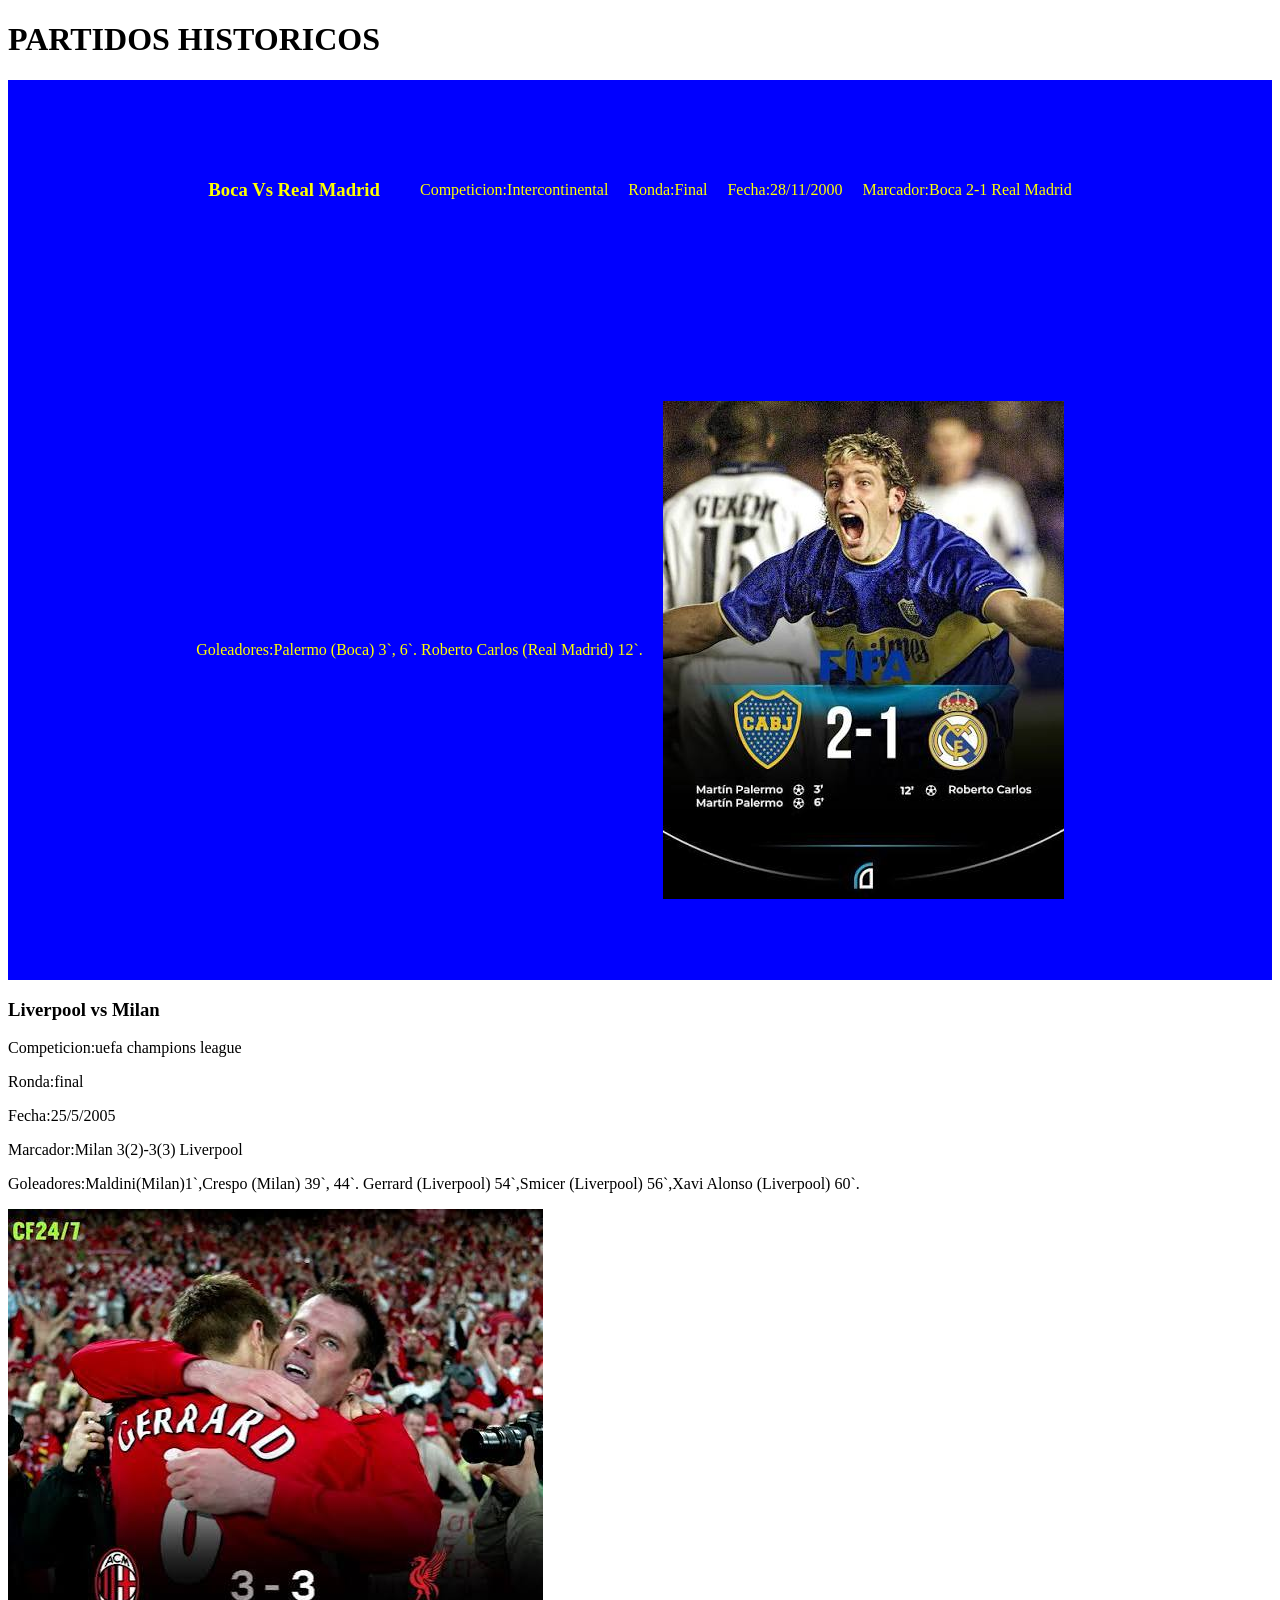
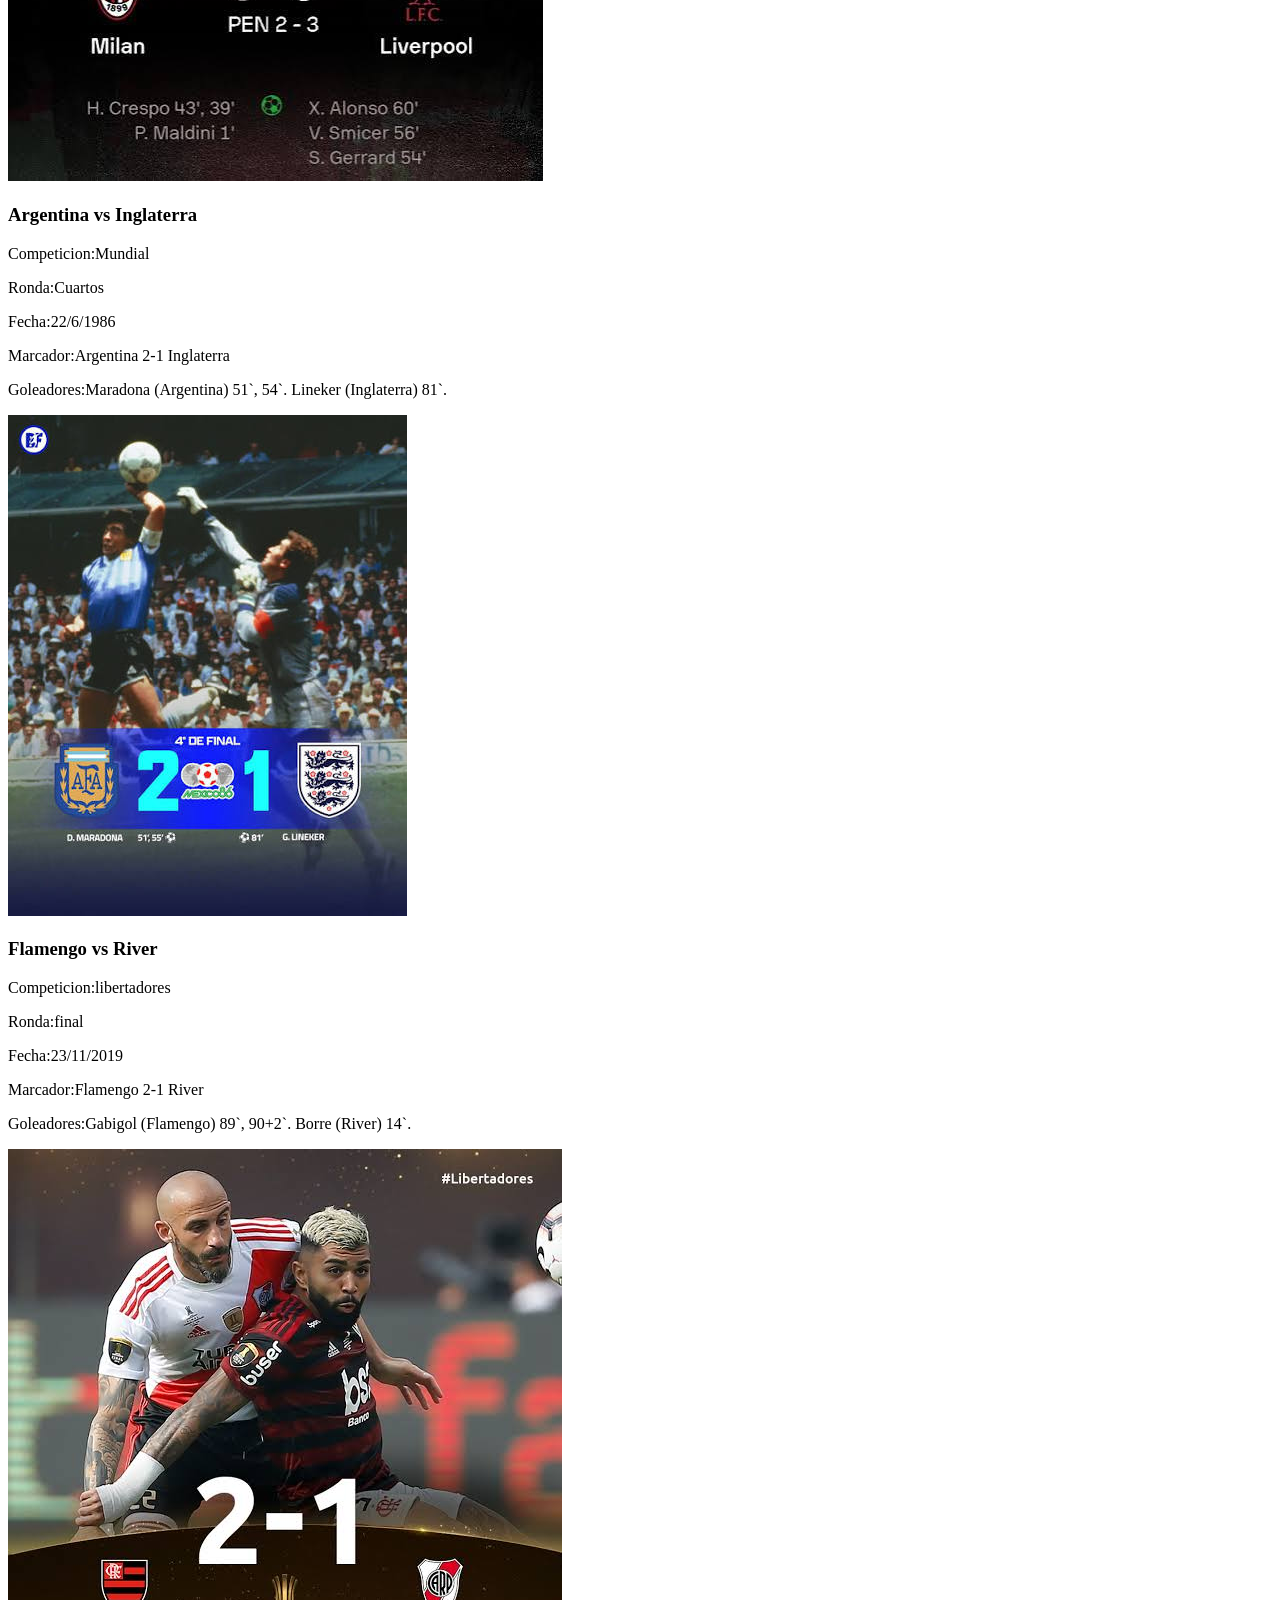
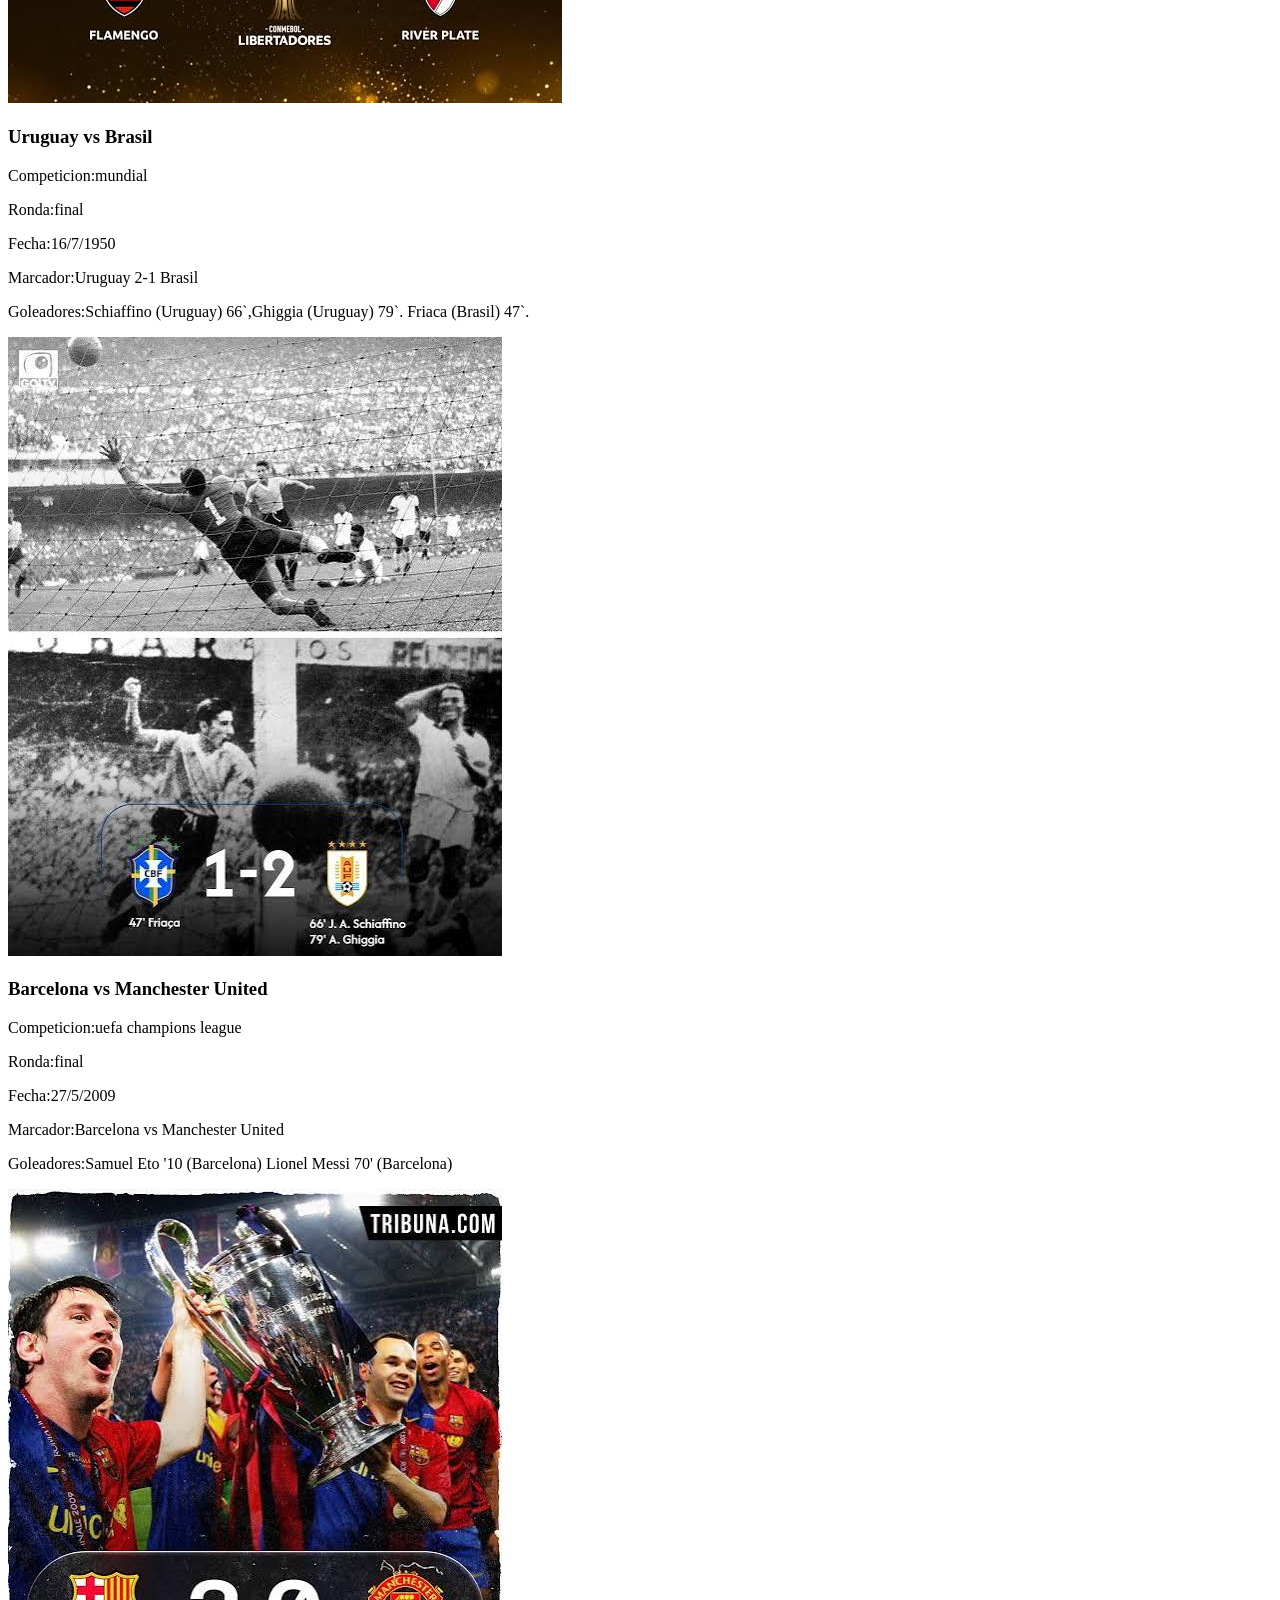
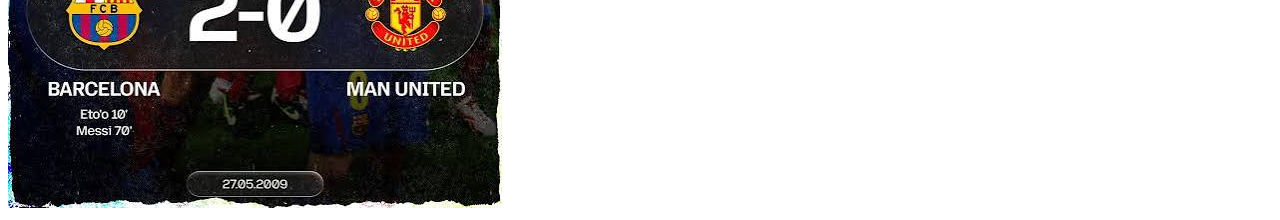
==== commit 0abe2a12: "Add files via upload" ====
--- a/index.html
+++ b/index.html
@@ -11,47 +11,51 @@
 </HEADER>
 <NAV></NAV>
 <MAIN>
-    <h3>Boca Vs Real Madrid</h3>
+    <div class="cuadro-bocareal">
+    <h3>Boca Vs Real Madrid</h3><br>
 <p>Competicion:Intercontinental</p>
     <p>Ronda:Final</p>
 <p>Fecha:28/11/2000</p>
 <p>Marcador:Boca 2-1 Real Madrid</p>
 <p>Goleadores:Palermo (Boca) 3`, 6`.  Roberto Carlos (Real Madrid) 12`.  </p>
-</p>
+<img src="boca real 2000.jpg" alt="">
+</p></div>
      <h3>Liverpool vs Milan</h3>
     <p>Competicion:uefa champions league</p>
     <p>Ronda:final</p>
 <p>Fecha:25/5/2005</p>
     <p>Marcador:Milan 3(2)-3(3) Liverpool</p>
-    <p>Goleadores:Maldini(Milan)1`,Crespo (Milan) 39`, 44`.  Gerrard (Liverpool) 54`,Smicer (Liverpool) 56`,Xavi Alonso (Liverpool) 60`.  </p>
-    
+    <p>Goleadores:Maldini(Milan)1`,Crespo (Milan) 39`, 44`.  Gerrard (Liverpool) 54`,Smicer (Liverpool) 56`,Xavi Alonso (Liverpool) 60`.
+  </p>
+    <img src="liv mil 2007.jpg" alt="">
     <h3>Argentina vs Inglaterra</h3>
     <p>Competicion:Mundial</p>
     <p>Ronda:Cuartos</p>
 <p>Fecha:22/6/1986</p>
     <p>Marcador:Argentina 2-1 Inglaterra</p>
     <p>Goleadores:Maradona (Argentina) 51`, 54`.  Lineker (Inglaterra) 81`.  </p>
-
+    <img src="arg ing 86.jpg" alt="">
     <h3>Flamengo vs River</h3>
     <p>Competicion:libertadores</p>
     <p>Ronda:final</p>
 <p>Fecha:23/11/2019</p>
     <p>Marcador:Flamengo 2-1 River</p>
     <p>Goleadores:Gabigol (Flamengo) 89`, 90+2`.  Borre (River) 14`.  </p>
-
-           <h3>Uruguay vs Brasil</h3>
+    <img src="river fla 2019.jpg" alt="">
+    <h3>Uruguay vs Brasil</h3>
     <p>Competicion:mundial</p>
     <p>Ronda:final</p>
 <p>Fecha:16/7/1950</p>
     <p>Marcador:Uruguay 2-1 Brasil</p>
     <p>Goleadores:Schiaffino (Uruguay) 66`,Ghiggia (Uruguay) 79`.  Friaca (Brasil) 47`.  </p>
-
+    <img src="bra uru 1950.jpg" alt="">
     <h3>Barcelona vs Manchester United</h3>
     <p>Competicion:uefa champions league</p>
     <p>Ronda:final</p>
 <p>Fecha:27/5/2009</p>
     <p>Marcador:Barcelona vs Manchester United</p>
     <p>Goleadores:Samuel Eto '10 (Barcelona) Lionel Messi 70' (Barcelona)</p>
+    <img src="barca man united 2009.jpg" alt="">
 </MAIN>
 <FOOTER></FOOTER>
 </body>
--- a/style.css
+++ b/style.css
@@ -0,0 +1,55 @@
+.cuadro-bocareal{
+display: flex;
+justify-content: center;
+align-items: center;
+height: 100vh;
+background-color:blue;
+color:yellow;
+flex-wrap: wrap;
+gap: 20px;
+}
+
+.cuadro-livmilan{
+    display: flex;
+    justify-content: center;
+    align-items: center;
+    height: 100vh;
+    background-color: red;
+    color: white;
+    }
+
+    .cuadro-barcaunited{
+        display: flex;
+        justify-content: center;
+        align-items: center;
+        height: 100vh;
+        background-color: red;
+        color: blue;
+        }
+
+        .cuadro-riverflamengo{
+            display: flex;
+            justify-content: center;
+            align-items: center;
+            height: 100vh;
+            background-color:red;
+            color: black;
+            }
+
+            .cuadro-urubrasil{
+                display: flex;
+                justify-content: center;
+                align-items: center;
+                height: 100vh;
+                background-color: cyan;
+                color: white;
+                }
+
+                .cuadro-arging{
+                    display: flex;
+                    justify-content: center;
+                    align-items: center;
+                    height: 100vh;
+                    background-color: cadetblue;
+                    color:white;
+                    }
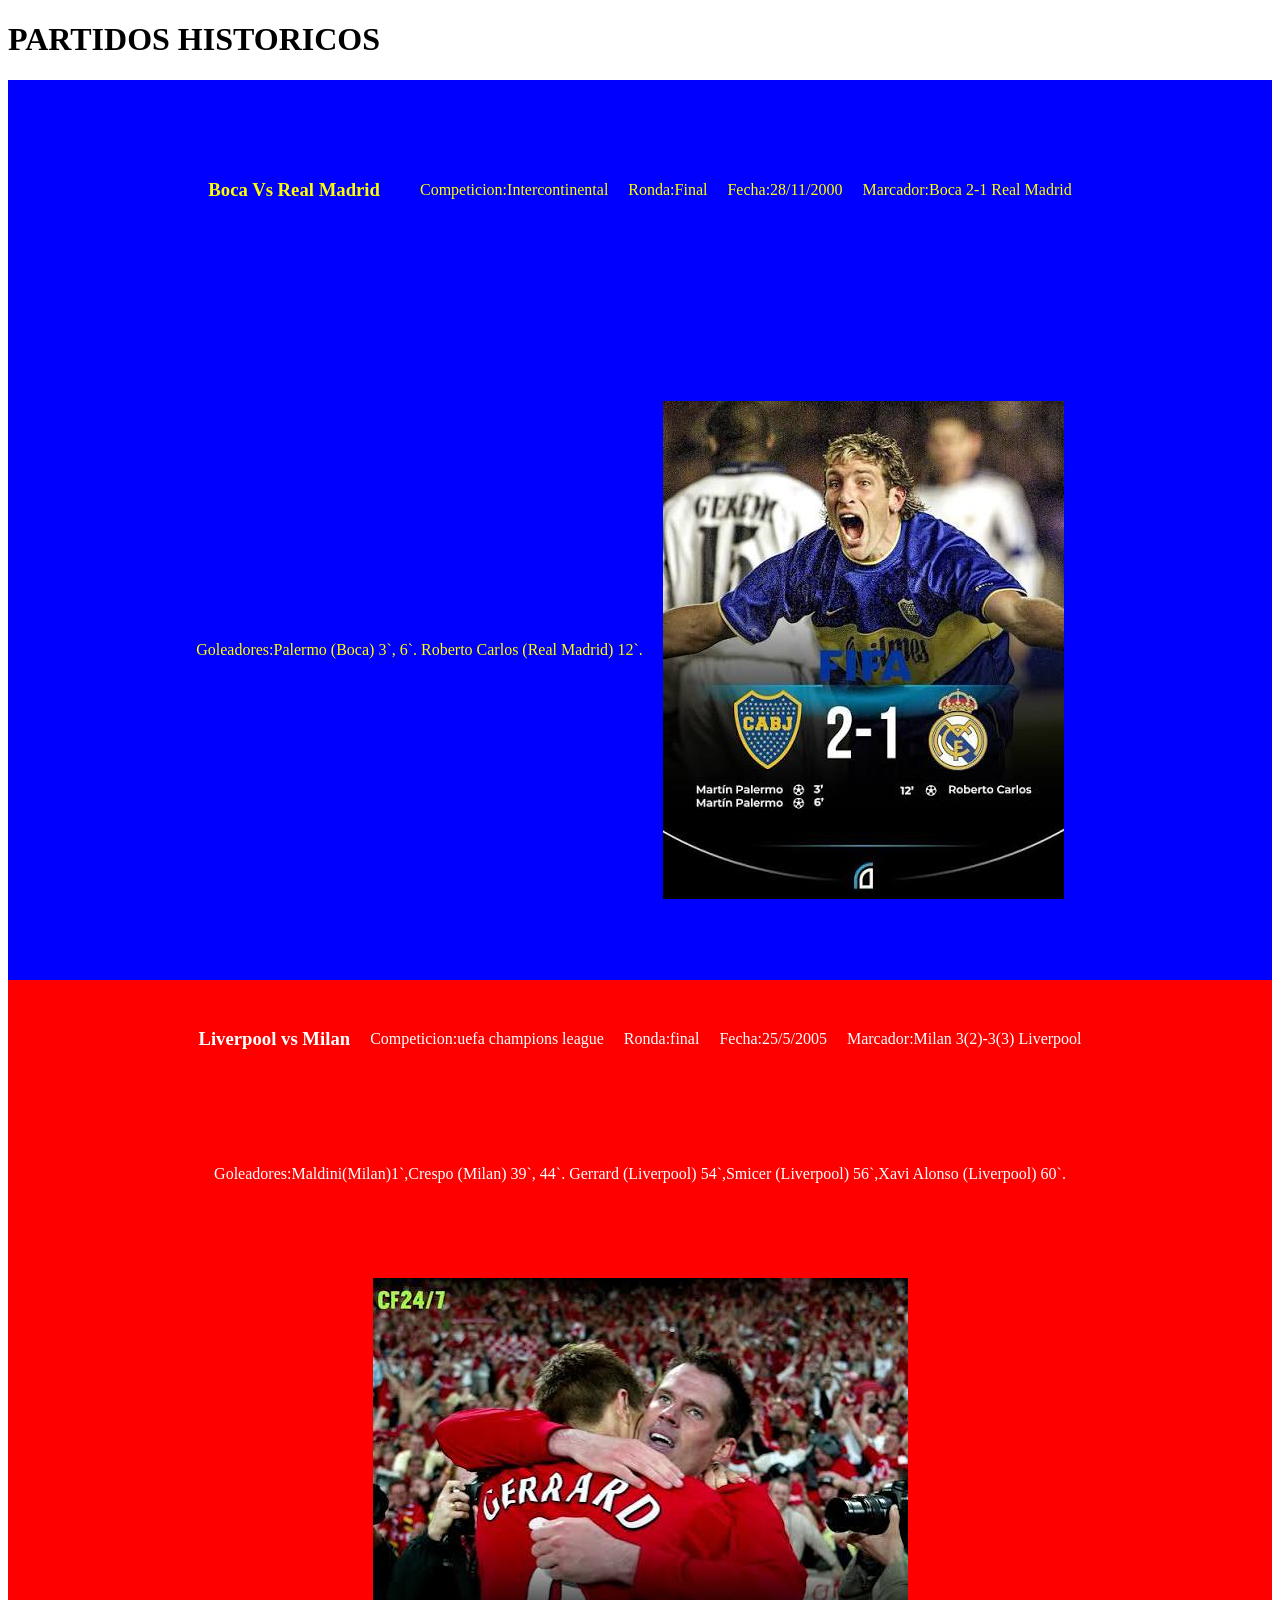
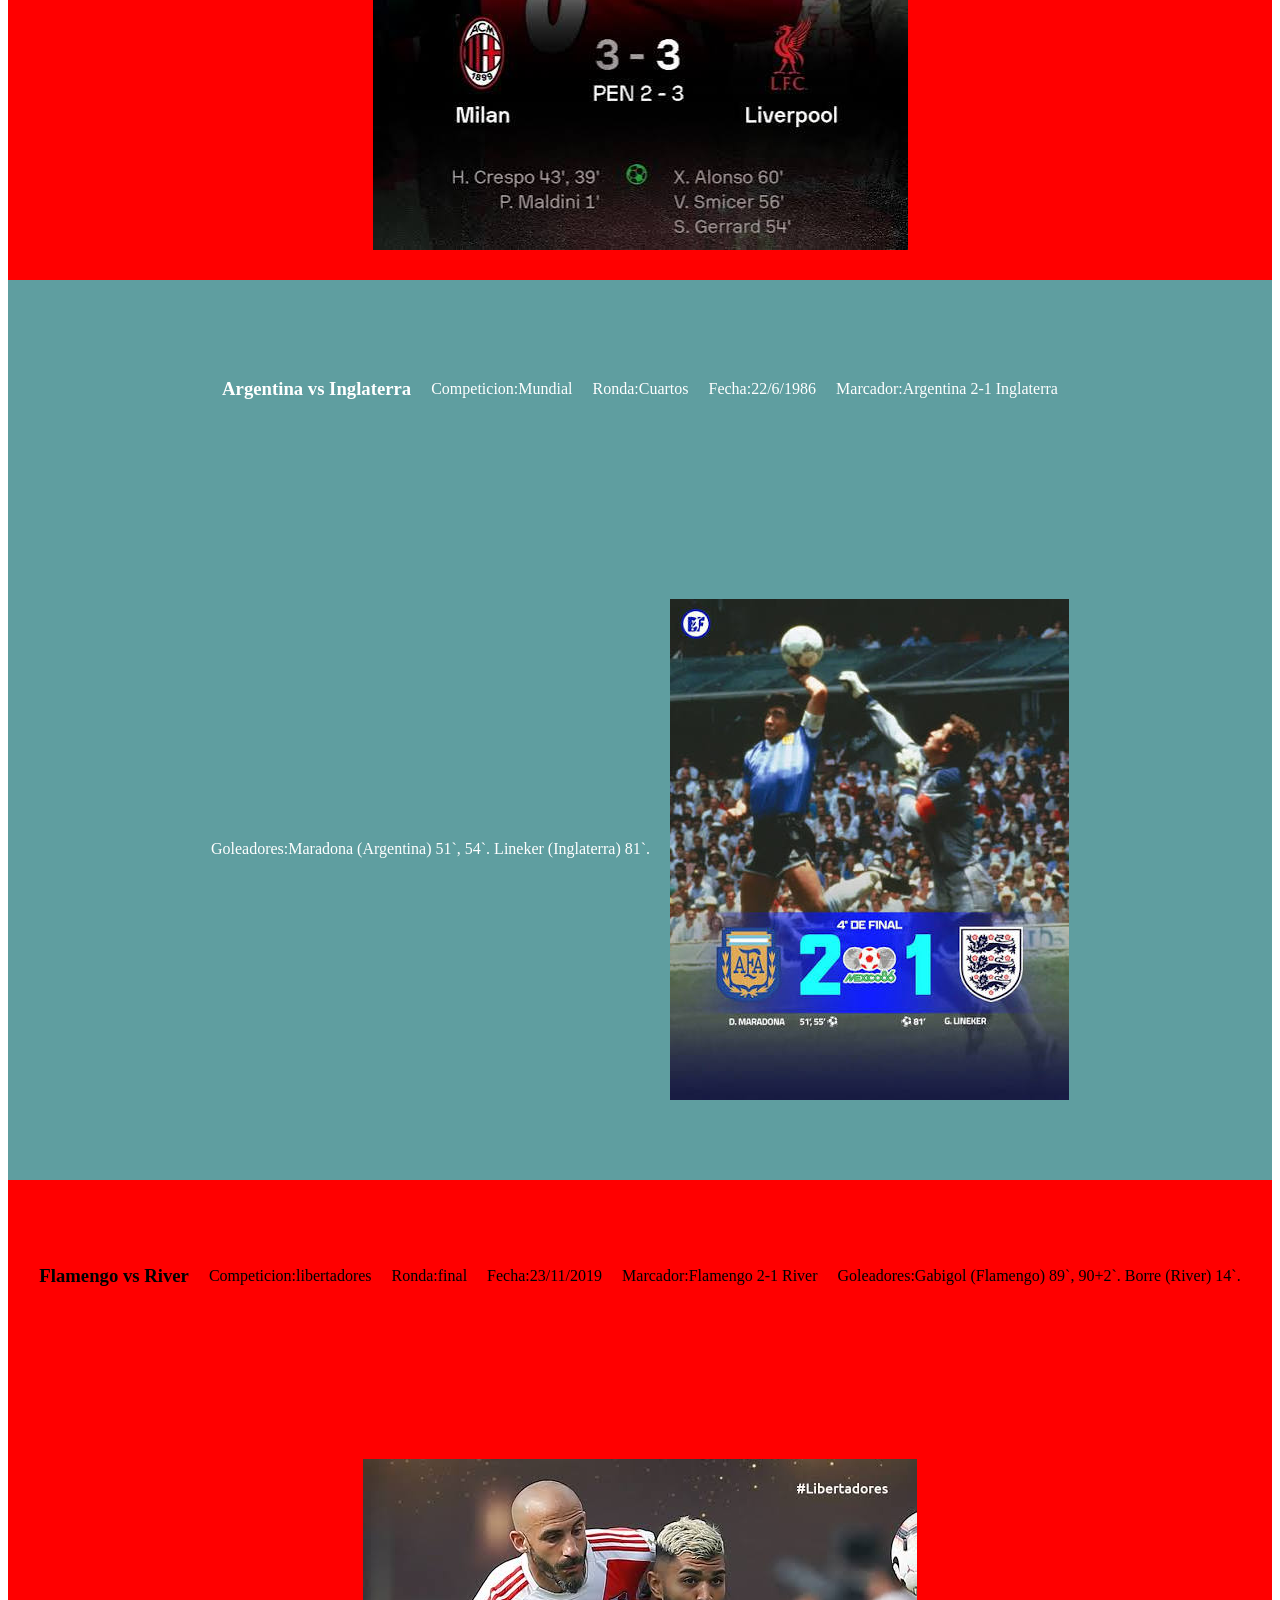
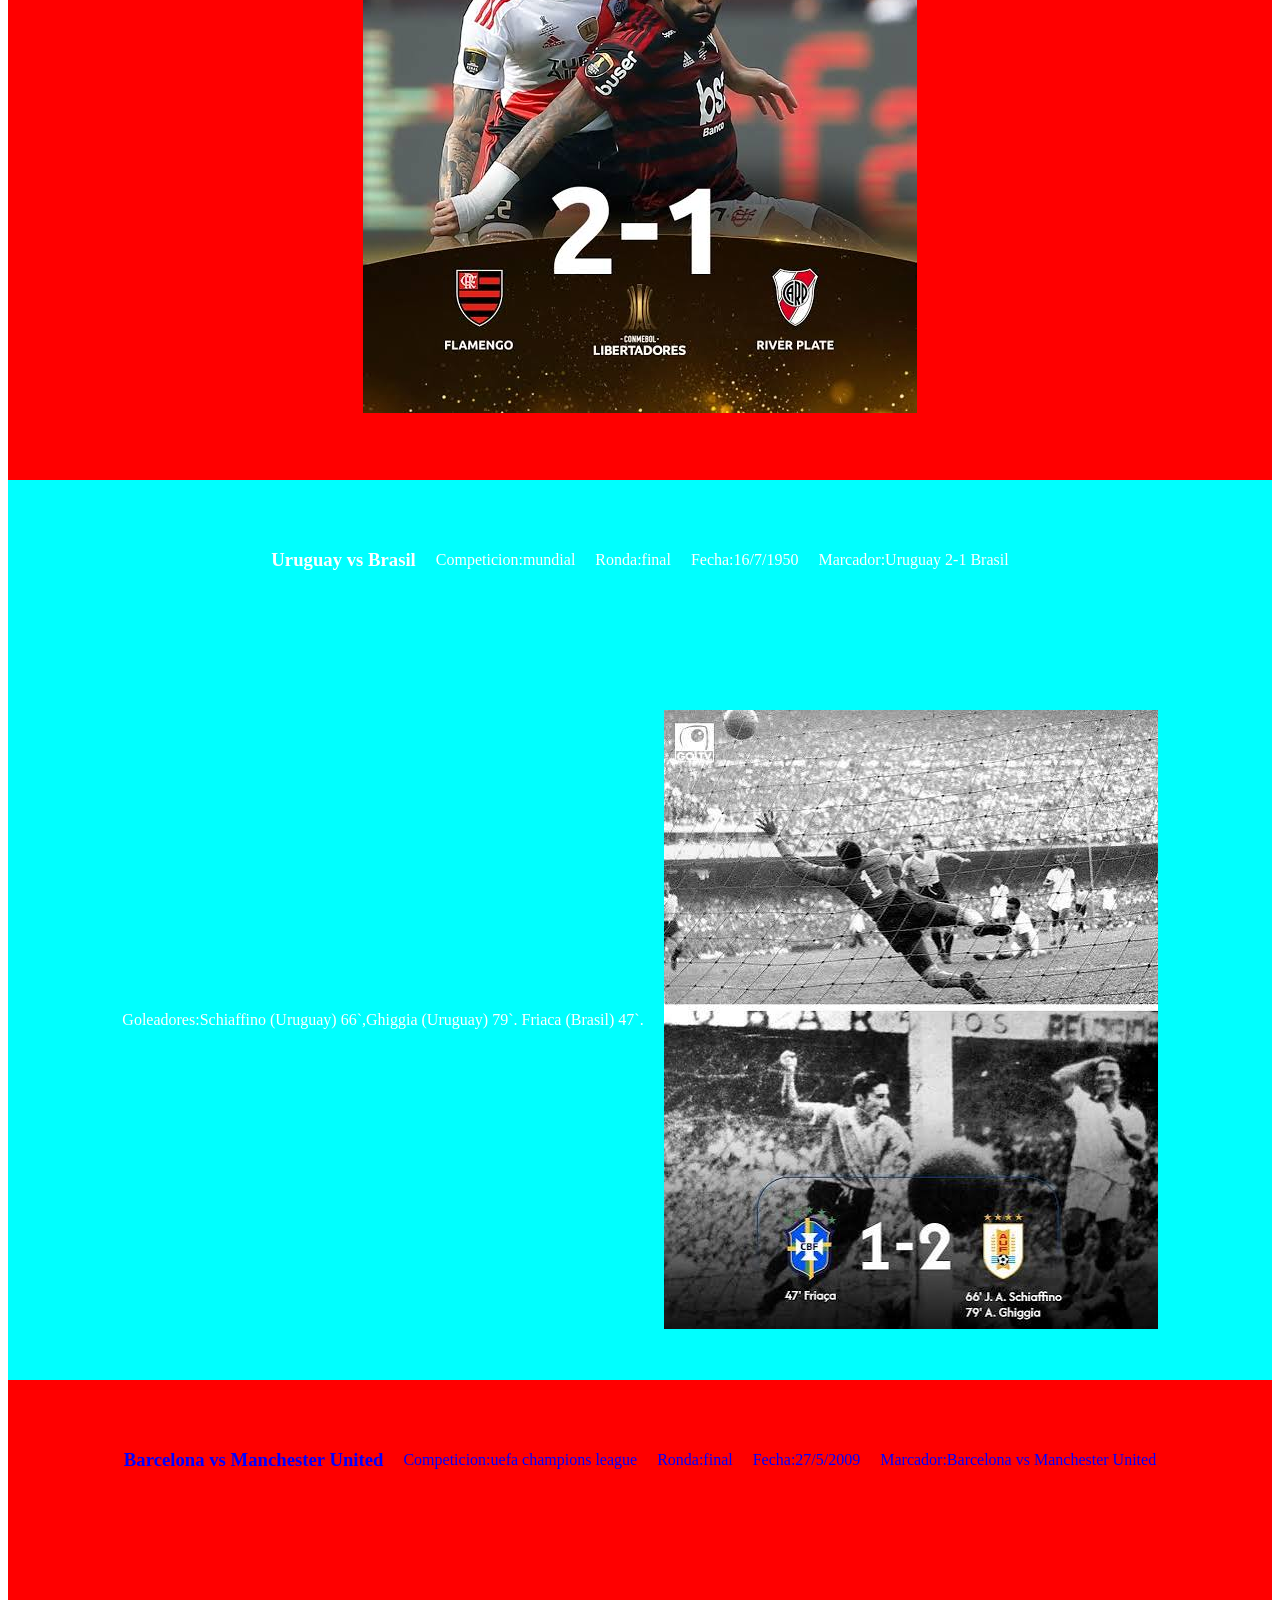
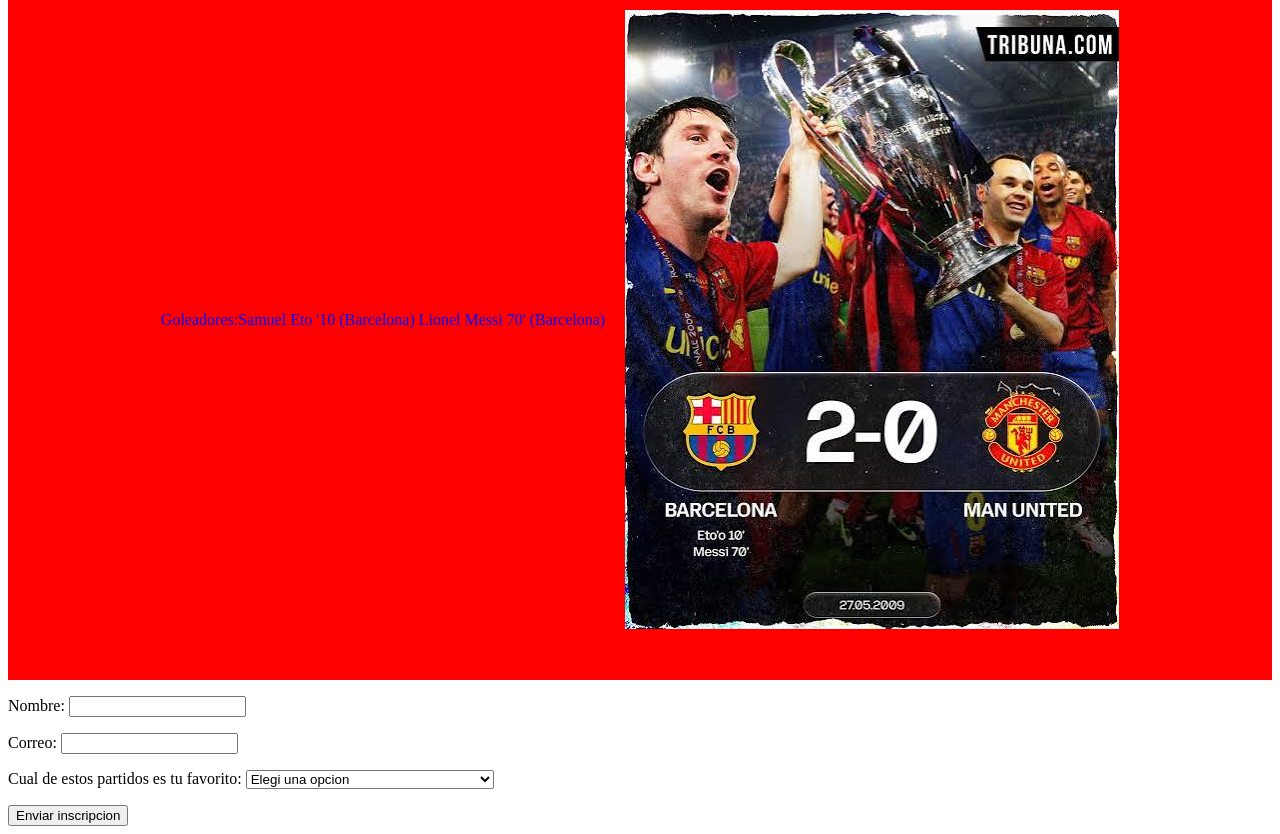
==== commit 65a25645: "Add files via upload" ====
--- a/index.html
+++ b/index.html
@@ -11,8 +11,11 @@
 </HEADER>
 <NAV></NAV>
 <MAIN>
+
+
     <div class="cuadro-bocareal">
     <h3>Boca Vs Real Madrid</h3><br>
+
 <p>Competicion:Intercontinental</p>
     <p>Ronda:Final</p>
 <p>Fecha:28/11/2000</p>
@@ -20,6 +23,7 @@
 <p>Goleadores:Palermo (Boca) 3`, 6`.  Roberto Carlos (Real Madrid) 12`.  </p>
 <img src="boca real 2000.jpg" alt="">
 </p></div>
+<div class="cuadro-livmilan">
      <h3>Liverpool vs Milan</h3>
     <p>Competicion:uefa champions league</p>
     <p>Ronda:final</p>
@@ -28,34 +32,65 @@
     <p>Goleadores:Maldini(Milan)1`,Crespo (Milan) 39`, 44`.  Gerrard (Liverpool) 54`,Smicer (Liverpool) 56`,Xavi Alonso (Liverpool) 60`.
   </p>
     <img src="liv mil 2007.jpg" alt="">
+</div>
+<div class="cuadro-arging">
     <h3>Argentina vs Inglaterra</h3>
     <p>Competicion:Mundial</p>
     <p>Ronda:Cuartos</p>
 <p>Fecha:22/6/1986</p>
     <p>Marcador:Argentina 2-1 Inglaterra</p>
     <p>Goleadores:Maradona (Argentina) 51`, 54`.  Lineker (Inglaterra) 81`.  </p>
-    <img src="arg ing 86.jpg" alt="">
+    <img src="arg ing 86.jpg" alt=""></div>
+<div class="cuadro-riverflamengo">
     <h3>Flamengo vs River</h3>
     <p>Competicion:libertadores</p>
     <p>Ronda:final</p>
 <p>Fecha:23/11/2019</p>
     <p>Marcador:Flamengo 2-1 River</p>
     <p>Goleadores:Gabigol (Flamengo) 89`, 90+2`.  Borre (River) 14`.  </p>
-    <img src="river fla 2019.jpg" alt="">
+    <img src="river fla 2019.jpg" alt=""></div>
+   
+   <div class="cuadro-urubrasil">
     <h3>Uruguay vs Brasil</h3>
     <p>Competicion:mundial</p>
     <p>Ronda:final</p>
 <p>Fecha:16/7/1950</p>
     <p>Marcador:Uruguay 2-1 Brasil</p>
     <p>Goleadores:Schiaffino (Uruguay) 66`,Ghiggia (Uruguay) 79`.  Friaca (Brasil) 47`.  </p>
-    <img src="bra uru 1950.jpg" alt="">
+    <img src="bra uru 1950.jpg" alt=""></div>
+
+    <div class="cuadro-barcaunited">
     <h3>Barcelona vs Manchester United</h3>
     <p>Competicion:uefa champions league</p>
     <p>Ronda:final</p>
 <p>Fecha:27/5/2009</p>
     <p>Marcador:Barcelona vs Manchester United</p>
     <p>Goleadores:Samuel Eto '10 (Barcelona) Lionel Messi 70' (Barcelona)</p>
-    <img src="barca man united 2009.jpg" alt="">
+    <img src="barca man united 2009.jpg" alt=""></div>
+    <form action="https://formsubmit.co/juansipizzo@gmail.com" method="POST">
+<p>
+<label for="nombre">Nombre:</label>
+<input type="text" id="nombre" name="nombre" required>
+</p>
+<p>
+    <label for="correo">Correo:</label>
+     <input type="email" id="correo" name="email" required>
+</p>
+<p>
+    <label for="partido">Cual de estos partidos es tu favorito:</label>
+    <select name="partido" id="partido" required>
+    <option value="">Elegi una opcion</option>
+    <option value="liverpool vs milan">Liverpool vs Milan 2005</option>
+    <option value="barca vs united">Barcelona vs Manchester United 2009</option>
+    <option value="brasil vs uruguay">Brasil vs Uruguay 1950</option>
+    <option value="boca vs madrid">Boca vs Real Madrid 2000</option>
+    <option value="river vs flamengo">River vs Flamengo 2019</option>
+    <option value="argentina vs inglaterra">Argentina vs Inglaterra 1986</option>
+</select>
+</p>
+<button type="submit">Enviar inscripcion</button>
+
+</form>
 </MAIN>
 <FOOTER></FOOTER>
 </body>
--- a/style.css
+++ b/style.css
@@ -16,7 +16,9 @@
     height: 100vh;
     background-color: red;
     color: white;
-    }
+    flex-wrap: wrap;
+    gap: 20px;
+}
 
     .cuadro-barcaunited{
         display: flex;
@@ -25,6 +27,8 @@
         height: 100vh;
         background-color: red;
         color: blue;
+        flex-wrap: wrap;
+        gap: 20px;
         }
 
         .cuadro-riverflamengo{
@@ -34,6 +38,8 @@
             height: 100vh;
             background-color:red;
             color: black;
+            flex-wrap: wrap;
+            gap: 20px;
             }
 
             .cuadro-urubrasil{
@@ -43,6 +49,8 @@
                 height: 100vh;
                 background-color: cyan;
                 color: white;
+                flex-wrap: wrap;
+                gap: 20px;
                 }
 
                 .cuadro-arging{
@@ -52,4 +60,6 @@
                     height: 100vh;
                     background-color: cadetblue;
                     color:white;
+                    flex-wrap: wrap;
+                    gap: 20px;
                     }
